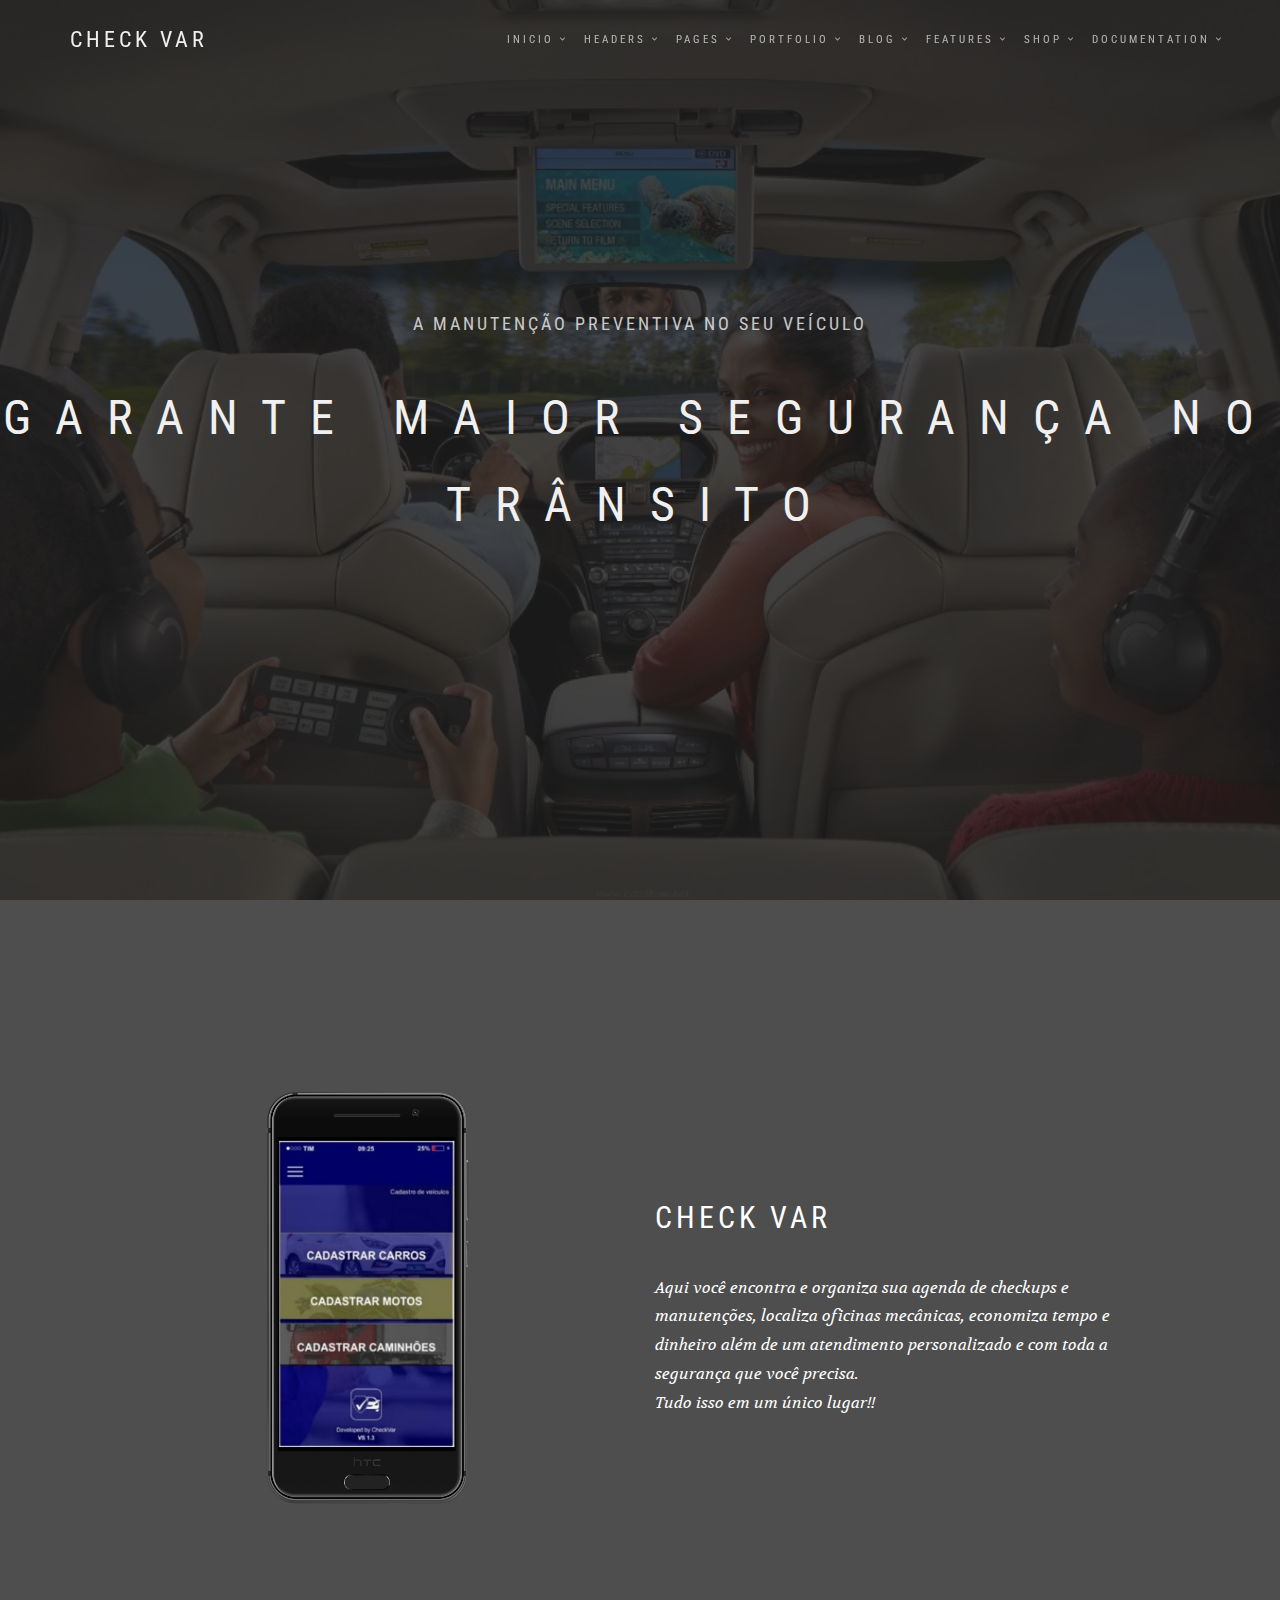
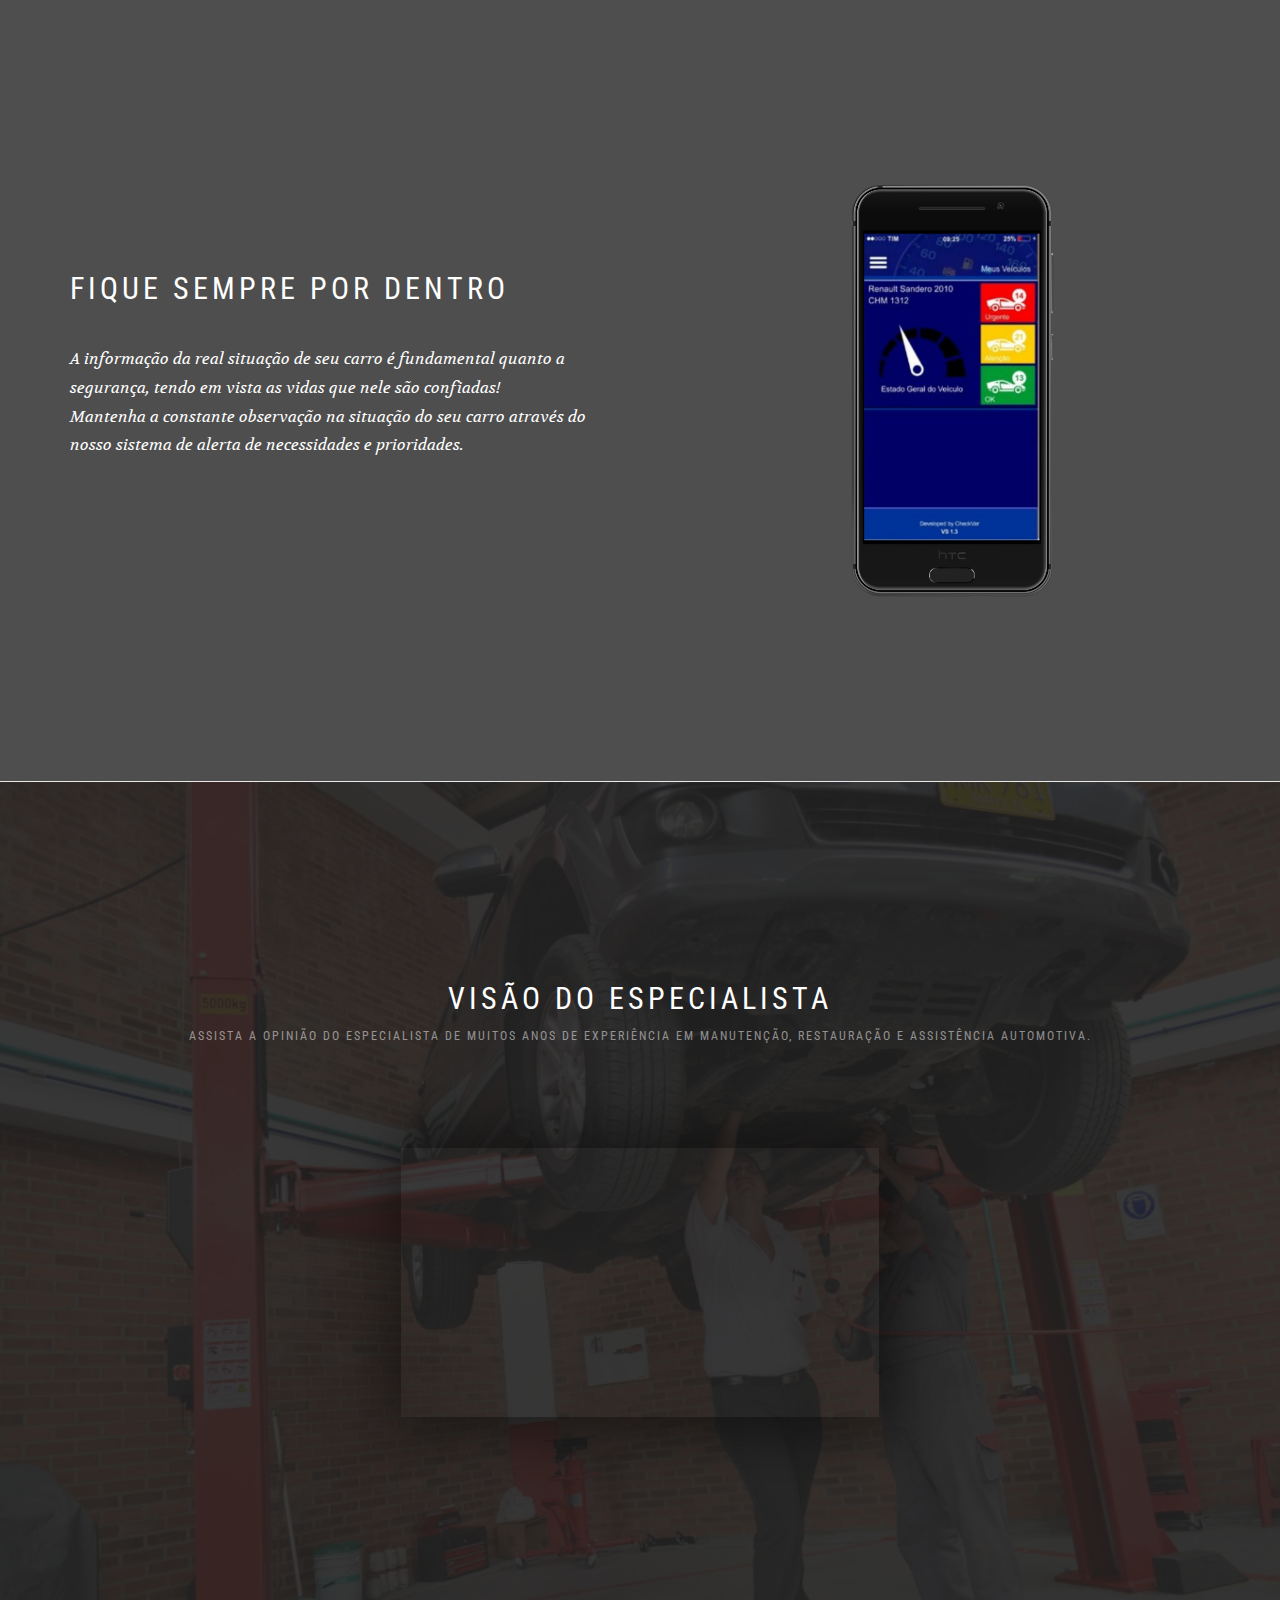
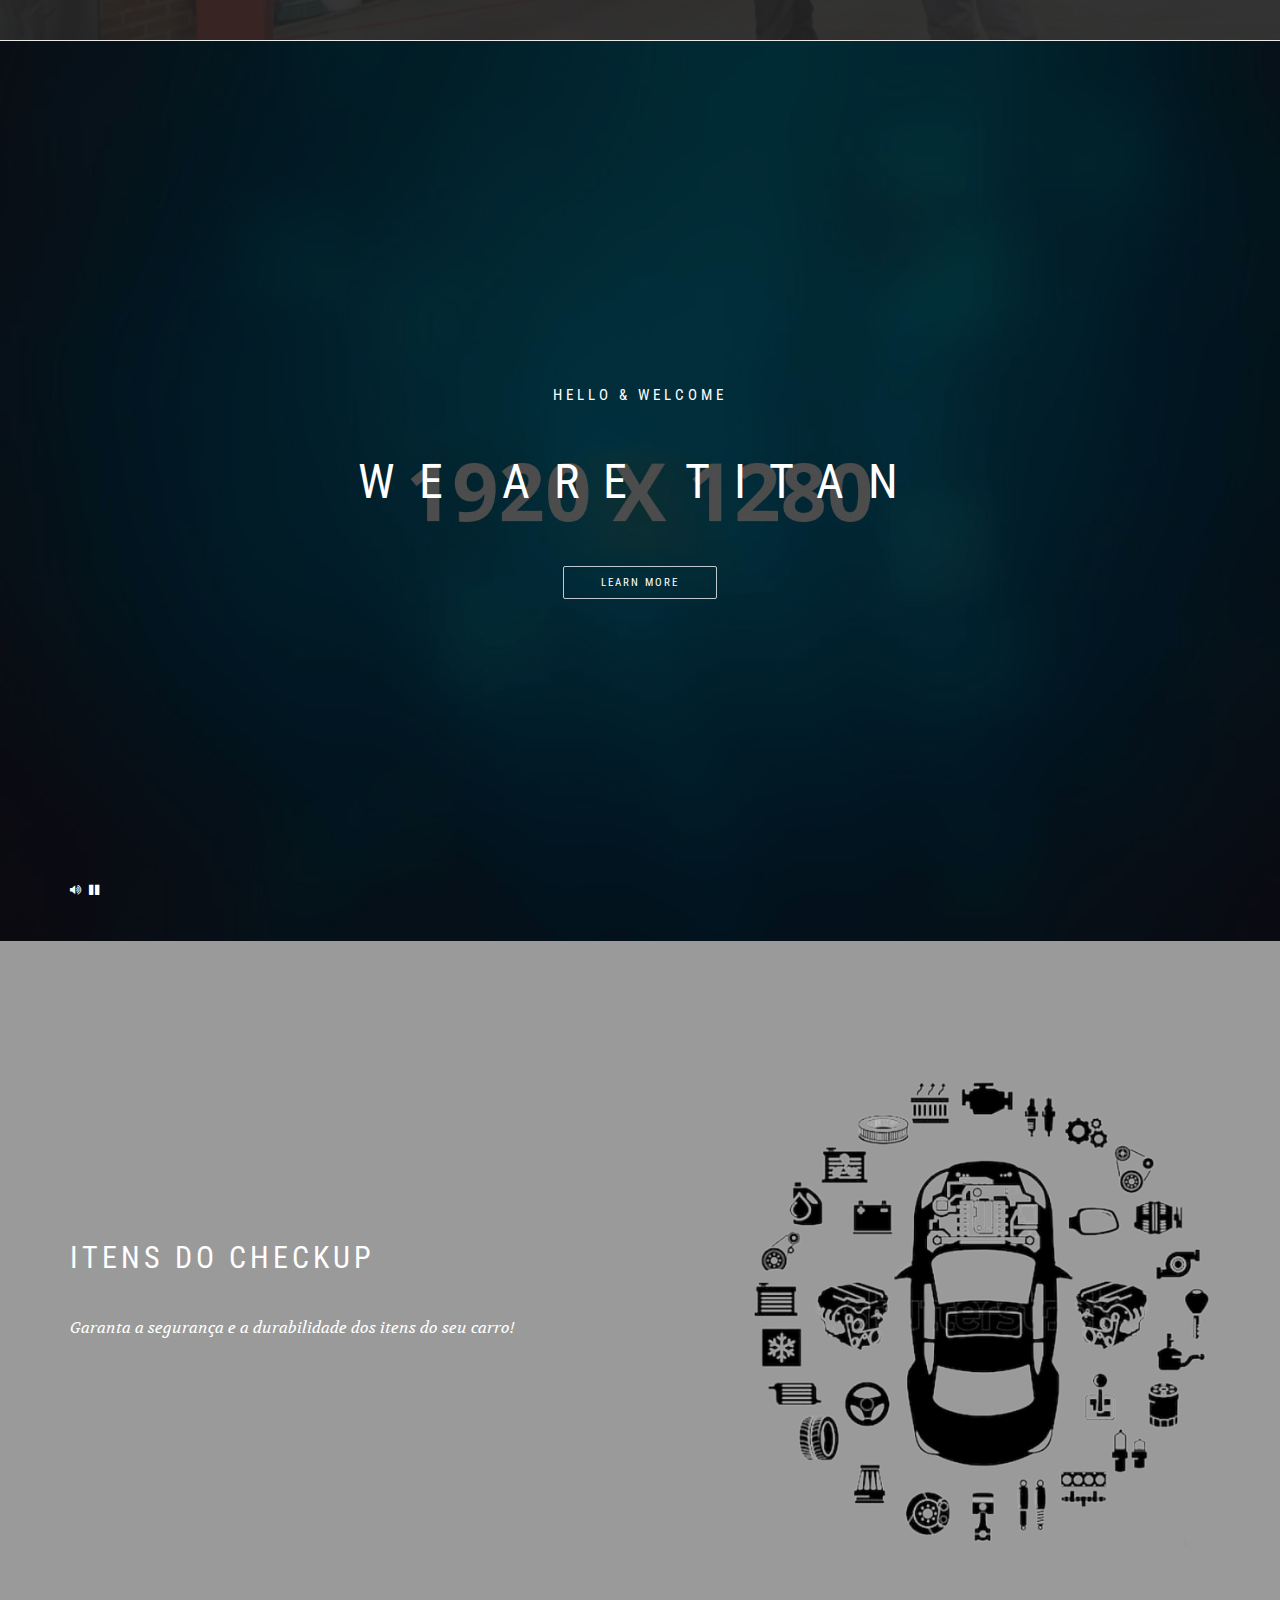
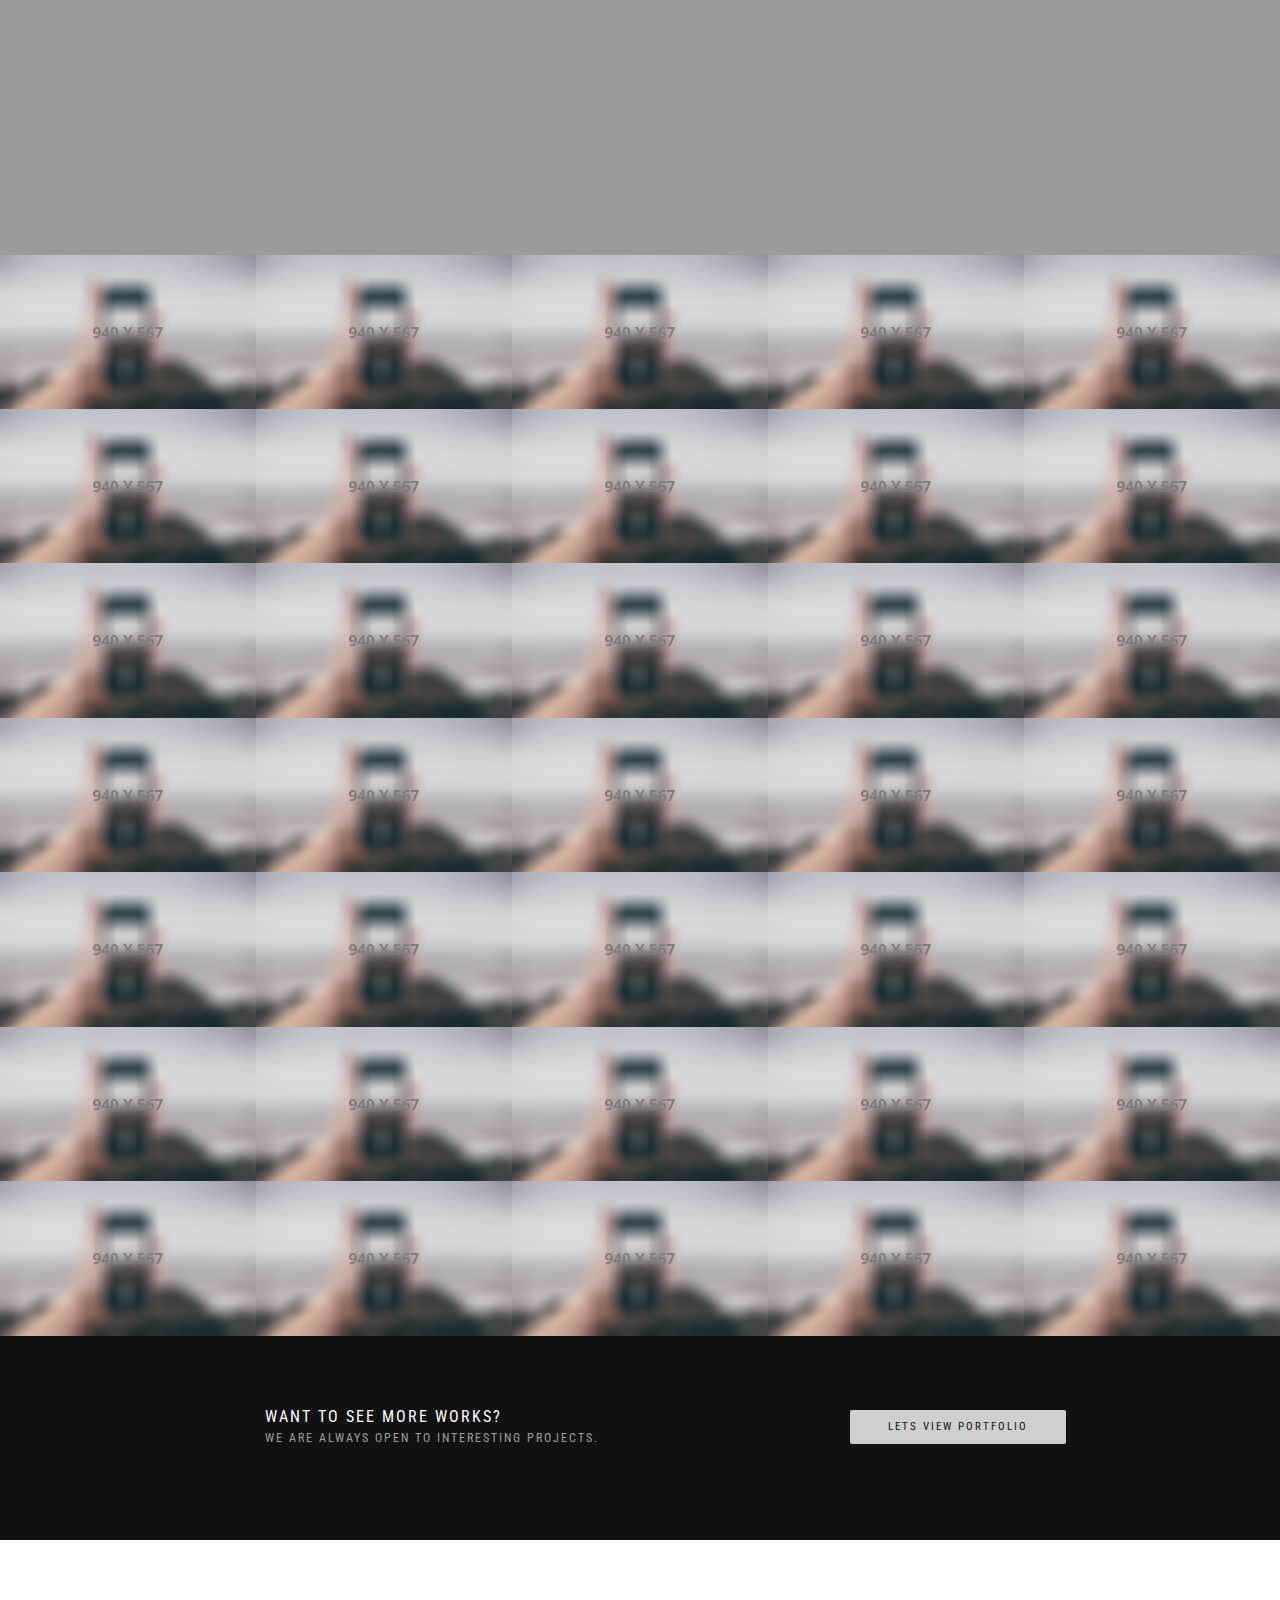
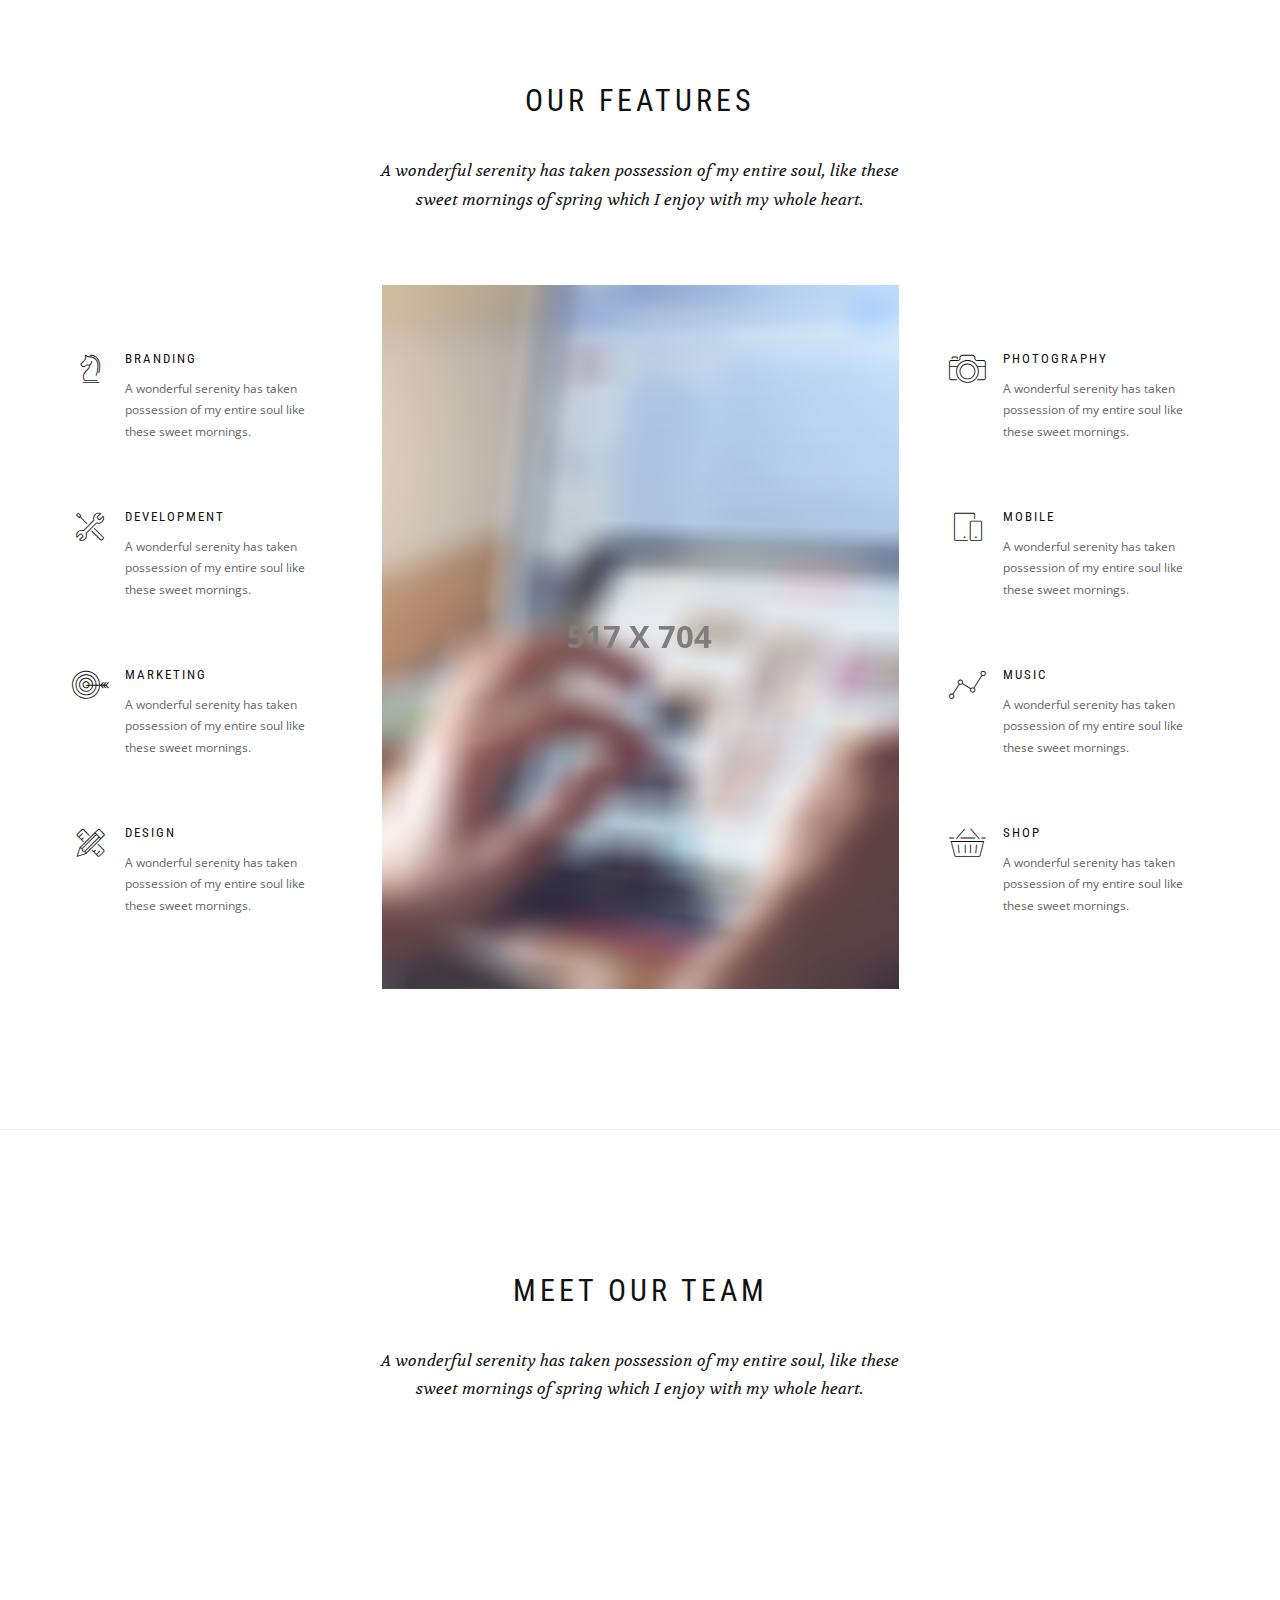
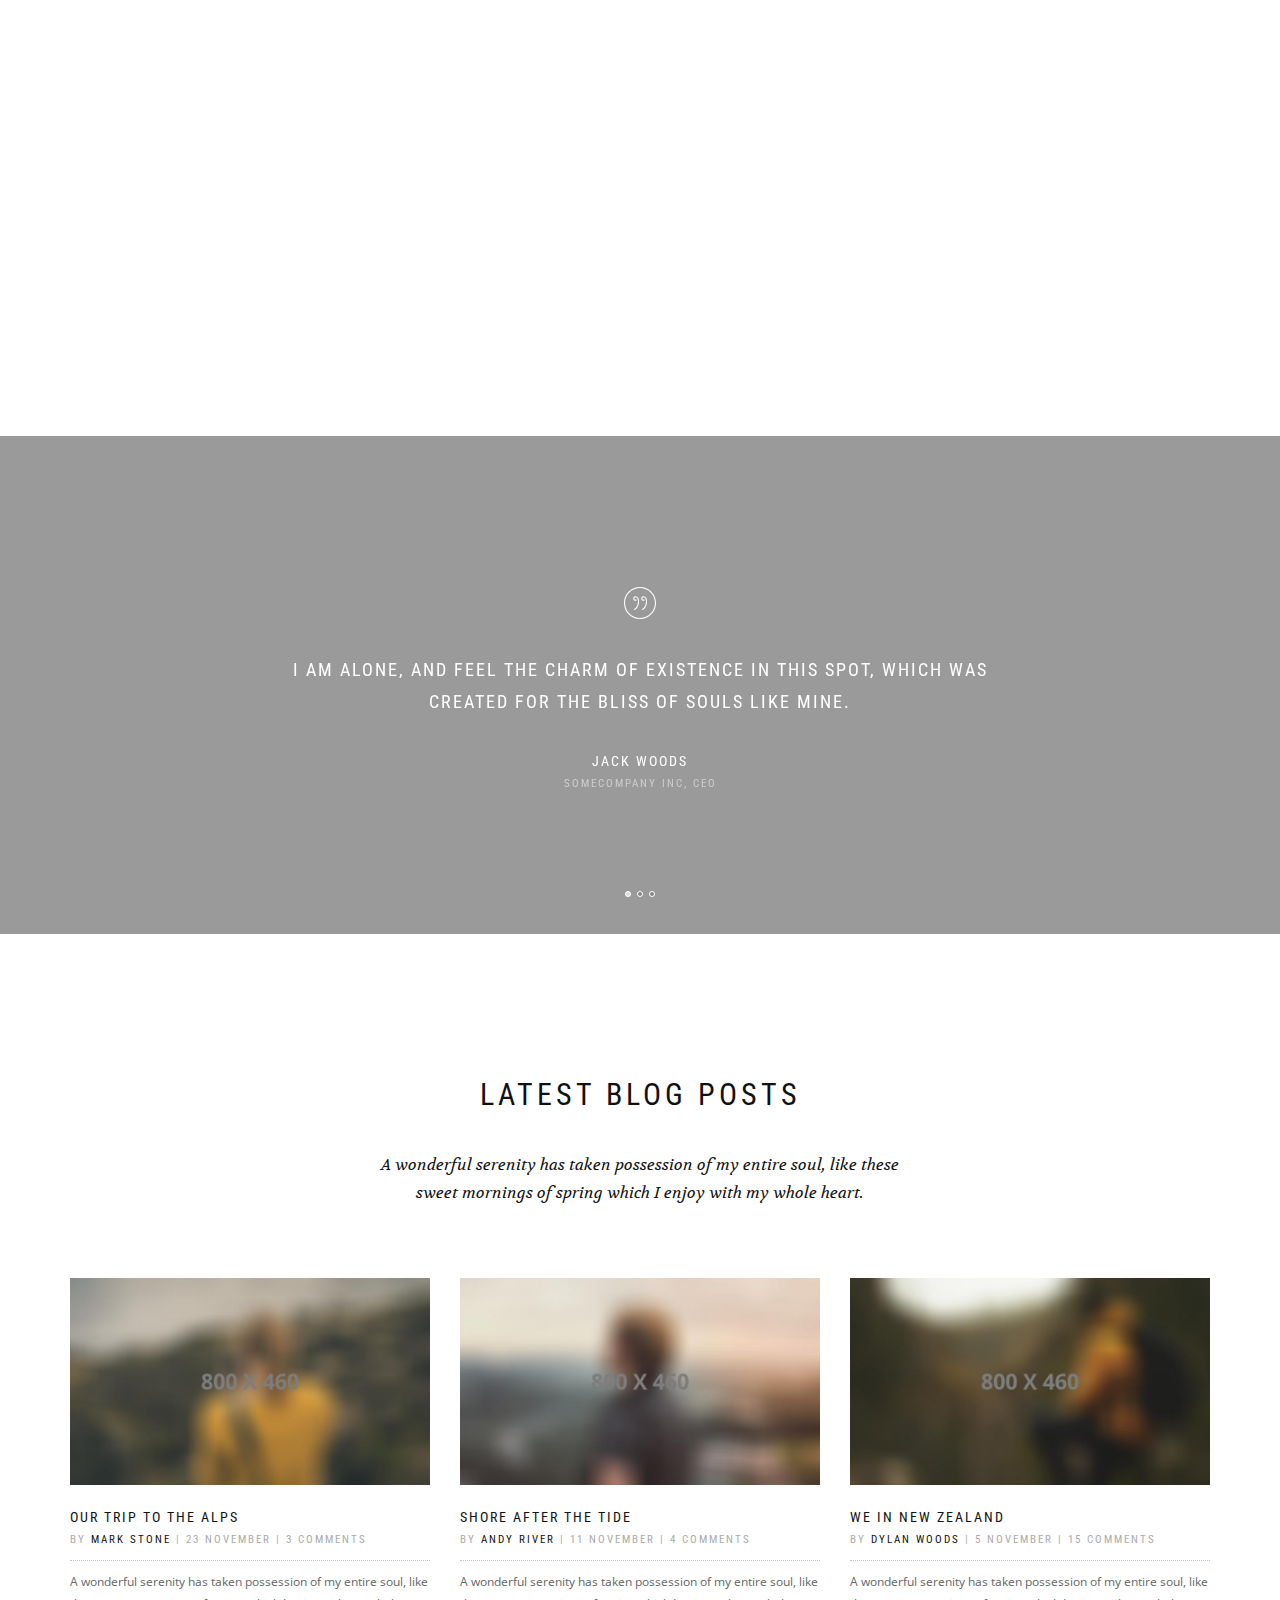
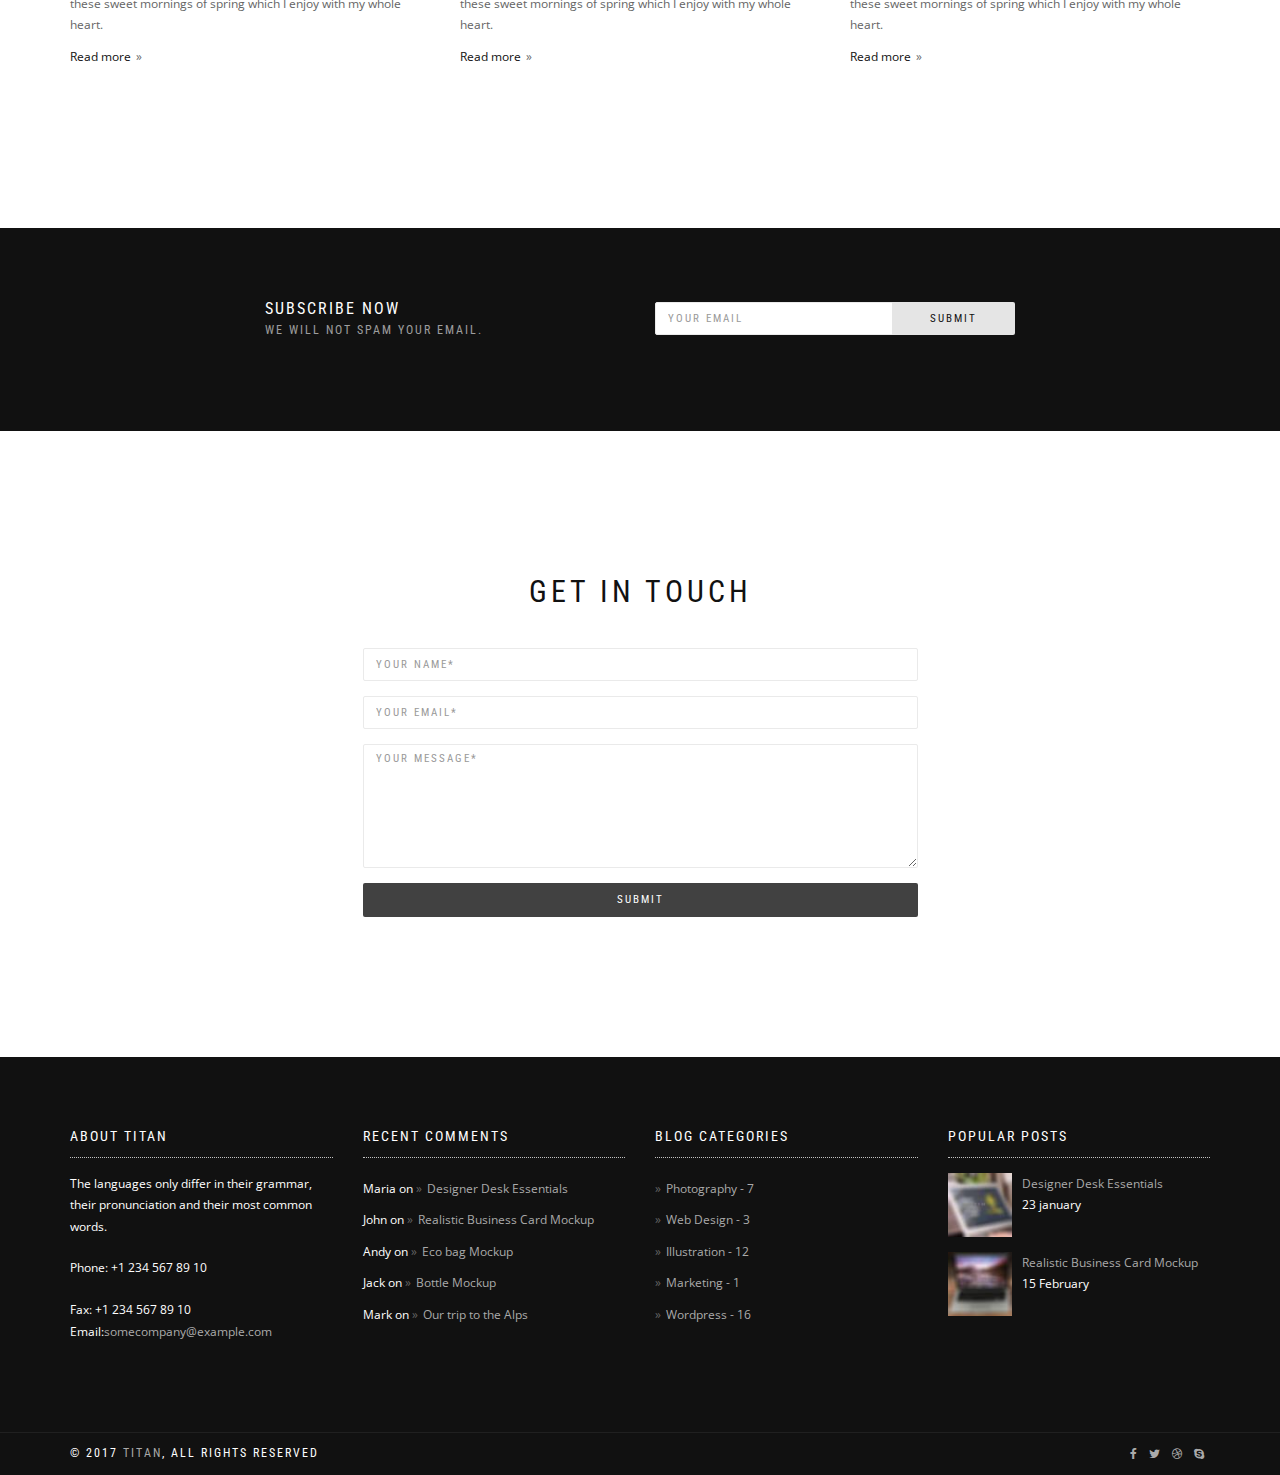
==== index.html @ f4d202e4 "Initial commit" ====
<!DOCTYPE html>
<html lang="pt-BR" dir="ltr">
  <head>
    <meta charset="utf-8">
    <meta http-equiv="X-UA-Compatible" content="IE=edge">
    <meta name="viewport" content="width=device-width, initial-scale=1">
    <!--  
    Document Title
    =============================================
    -->
    <title>Check Var</title>
    <!--  
    Favicons
    =============================================
    -->
    <link rel="apple-touch-icon" sizes="57x57" href="assets/images/favicons/apple-icon-57x57.png">
    <link rel="apple-touch-icon" sizes="60x60" href="assets/images/favicons/apple-icon-60x60.png">
    <link rel="apple-touch-icon" sizes="72x72" href="assets/images/favicons/apple-icon-72x72.png">
    <link rel="apple-touch-icon" sizes="76x76" href="assets/images/favicons/apple-icon-76x76.png">
    <link rel="apple-touch-icon" sizes="114x114" href="assets/images/favicons/apple-icon-114x114.png">
    <link rel="apple-touch-icon" sizes="120x120" href="assets/images/favicons/apple-icon-120x120.png">
    <link rel="apple-touch-icon" sizes="144x144" href="assets/images/favicons/apple-icon-144x144.png">
    <link rel="apple-touch-icon" sizes="152x152" href="assets/images/favicons/apple-icon-152x152.png">
    <link rel="apple-touch-icon" sizes="180x180" href="assets/images/favicons/apple-icon-180x180.png">
    <link rel="icon" type="image/png" sizes="192x192" href="assets/images/favicons/android-icon-192x192.png">
    <link rel="icon" type="image/png" sizes="32x32" href="assets/images/favicons/favicon-32x32.png">
    <link rel="icon" type="image/png" sizes="96x96" href="assets/images/favicons/favicon-96x96.png">
    <link rel="icon" type="image/png" sizes="16x16" href="assets/images/favicons/favicon-16x16.png">
    <link rel="manifest" href="/manifest.json">
    <meta name="msapplication-TileColor" content="#ffffff">
    <meta name="msapplication-TileImage" content="assets/images/favicons/ms-icon-144x144.png">
    <meta name="theme-color" content="#ffffff">
    <!--  
    Stylesheets
    =============================================
    
    -->
    <!-- Default stylesheets-->
    <link href="assets/lib/bootstrap/dist/css/bootstrap.min.css" rel="stylesheet">
    <!-- Template specific stylesheets-->
    <link href="https://fonts.googleapis.com/css?family=Roboto+Condensed:400,700" rel="stylesheet">
    <link href="https://fonts.googleapis.com/css?family=Volkhov:400i" rel="stylesheet">
    <link href="https://fonts.googleapis.com/css?family=Open+Sans:300,400,600,700,800" rel="stylesheet">
    <link href="assets/lib/animate.css/animate.css" rel="stylesheet">
    <link href="assets/lib/components-font-awesome/css/font-awesome.min.css" rel="stylesheet">
    <link href="assets/lib/et-line-font/et-line-font.css" rel="stylesheet">
    <link href="assets/lib/flexslider/flexslider.css" rel="stylesheet">
    <link href="assets/lib/owl.carousel/dist/assets/owl.carousel.min.css" rel="stylesheet">
    <link href="assets/lib/owl.carousel/dist/assets/owl.theme.default.min.css" rel="stylesheet">
    <link href="assets/lib/magnific-popup/dist/magnific-popup.css" rel="stylesheet">
    <link href="assets/lib/simple-text-rotator/simpletextrotator.css" rel="stylesheet">
    <!-- Main stylesheet and color file-->
    <link href="assets/css/style.css" rel="stylesheet">
    <link id="color-scheme" href="assets/css/colors/default.css" rel="stylesheet">
      <style>
          .blur_bkg{
            -webkit-filter: blur(0.15em);
            filter: blur(0.15em);
            -moz-filter: blur(0.15em);
            -o-filter: blur(0.15em);
            -ms-filter: blur(0.15em);
          }
          .blur_fnt{
            -webkit-filter: blur(0em) !importante;
            filter: blur(0em) !importante;
            -moz-filter: blur(0em) !importante;
            -o-filter: blur(0em) !importante;
            -ms-filter: blur(0em) !importante;
          }
          .vd_youtube{
              width:calc(56.0vmax/1.5);
              height: calc(31.5vmax/1.5);
              margin: 3em;
              box-shadow: rgba(2, 2, 2, 0.5) .51em .2em 5em 1em ;              
          }
          
          .gamba{
              padding-top: 15vh;
          }
          .sliderG {
                  display: block;
                  height: 190vh;
    /*              width: 450px;*/
                  margin: auto;
    /*              margin-top: 20px;*/
                  position: relative;
                  margin-bottom: 22vh;
            }
          @media (max-width:991px) {
              .sliderG {
                  display: block;
                  height: 190vh;
    /*              width: 450px;*/
                  margin: auto;
    /*              margin-top: 20px;*/
                  position: relative;
                  margin-bottom: 22vh;
            }
          }
          @media (max-width:560px) {
              .sliderG {
                  display: block;
                  height: 70vh;
    /*              width: 450px;*/
                  margin: auto;
    /*              margin-top: 20px;*/
                  position: relative;
                  margin-bottom: 22vh;
            }
          }
          .sliderG {
              display: block;
              height: 40vh;
/*              width: 450px;*/
              margin: auto;
/*              margin-top: 20px;*/
              position: relative;
              margin-bottom: 22vh;
        }

          
          .sliderG li {
              list-style: none;
              position: absolute;
          }
          .sliderG img {
              margin: auto;
/*
              height: 100%;
              width: 100%;
*/
              vertical-align: top;
          } 
          .sliderG input {
            display: none;
            }
          .sliderG label {
/*
              background-color: #000;
              bottom: 10px;
              cursor: pointer;
*/
              display: none;
/*
              height: 10px;
              position: absolute;
              width: 10px;
              z-index: 10;
*/
          }
          .sliderG li:nth-child(1) label {
              left: 30px;
          }
          .sliderG li:nth-child(2) label {
              left: 120px;
          }
          .sliderG li:nth-child(3) label {
              left: 210px;
          } 
          .sliderG img {
              opacity: 0;
              visibility: hidden;
          }
          .sliderG li input:checked ~ img {
              opacity: 1;
              visibility: visible;
              z-index: 10;
          } 
          
          .img_menu_filtro{
/*              width: calc(100% / 16);*/
              display: inline-block;
          }
          .filter {
  text-align: center;
  list-style: none;
  padding: 0;
  margin: 0 0 70px;
    display: inline-block;
}

.filter > li {
  display: inline-block;
  padding: 0 0 10px;
  margin: 0 25px;
  width: calc(100% / 16);
}

      </style>
  </head>
  <body data-spy="scroll" data-target=".onpage-navigation" data-offset="60">
     
    <main>
      <div class="page-loader">
        <div class="loader">Carregando...</div>
      </div>
      <nav class="navbar navbar-custom navbar-fixed-top navbar-transparent" role="navigation">
        <div class="container">
          <div class="navbar-header">
              <button class="navbar-toggle" type="button" data-toggle="collapse" data-target="#custom-collapse"><span class="sr-only">Toggle navigation</span><span class="icon-bar"></span><span class="icon-bar"></span><span class="icon-bar"></span></button><a class="navbar-brand" href="index.html">Check Var</a>
          </div>
          <div class="collapse navbar-collapse" id="custom-collapse">
            <ul class="nav navbar-nav navbar-right">
              <li class="dropdown"><a class="dropdown-toggle" href="#" data-toggle="dropdown">Inicio</a>
                <ul class="dropdown-menu">
                  <li><a href="index_mp_fullscreen_video_background.html">Default</a></li>
                  <li><a href="index_op_fullscreen_gradient_overlay.html">One Page</a></li>
                  <li><a href="index_agency.html">Agency</a></li>
                  <li><a href="index_portfolio.html">Portfolio</a></li>
                  <li><a href="index_restaurant.html">Restaurant</a></li>
                  <li><a href="index_finance.html">Finance</a></li>
                  <li><a href="index_landing.html">Landing Page</a></li>
                  <li><a href="index_photography.html">Photography</a></li>
                  <li><a href="index_shop.html">Shop</a></li>
                </ul>
              </li>
              <li class="dropdown"><a class="dropdown-toggle" href="#" data-toggle="dropdown">Headers</a>
                <ul class="dropdown-menu">
                  <li class="dropdown"><a class="dropdown-toggle" href="#" data-toggle="dropdown">Static Image Header</a>
                    <ul class="dropdown-menu">
                      <li><a href="index_mp_fullscreen_static.html">Fulscreen</a></li>
                      <li><a href="index_mp_classic_static.html">Classic</a></li>
                    </ul>
                  </li>
                  <li class="dropdown"><a class="dropdown-toggle" href="#" data-toggle="dropdown">Flexslider Header</a>
                    <ul class="dropdown-menu">
                      <li><a href="index_mp_fullscreen_flexslider.html">Fulscreen</a></li>
                      <li><a href="index_mp_classic_flexslider.html">Classic</a></li>
                    </ul>
                  </li>
                  <li class="dropdown"><a class="dropdown-toggle" href="#" data-toggle="dropdown">Video Background Header</a>
                    <ul class="dropdown-menu">
                      <li><a href="index_mp_fullscreen_video_background.html">Fulscreen</a></li>
                      <li><a href="index_mp_classic_video_background.html">Classic</a></li>
                    </ul>
                  </li>
                  <li class="dropdown"><a class="dropdown-toggle" href="#" data-toggle="dropdown">Text Rotator Header</a>
                    <ul class="dropdown-menu">
                      <li><a href="index_mp_fullscreen_text_rotator.html">Fulscreen</a></li>
                      <li><a href="index_mp_classic_text_rotator.html">Classic</a></li>
                    </ul>
                  </li>
                  <li class="dropdown"><a class="dropdown-toggle" href="#" data-toggle="dropdown">Gradient Overlay Header</a>
                    <ul class="dropdown-menu">
                      <li><a href="index_mp_fullscreen_gradient_overlay.html">Fulscreen</a></li>
                      <li><a href="index_mp_classic_gradient_overlay.html">Classic</a></li>
                    </ul>
                  </li>
                </ul>
              </li>
              <li class="dropdown"><a class="dropdown-toggle" href="#" data-toggle="dropdown">Pages</a>
                <ul class="dropdown-menu">
                  <li class="dropdown"><a class="dropdown-toggle" href="#" data-toggle="dropdown">About</a>
                    <ul class="dropdown-menu">
                      <li><a href="about1.html">About 1</a></li>
                      <li><a href="about2.html">About 2</a></li>
                      <li><a href="about3.html">About 3</a></li>
                      <li><a href="about4.html">About 4</a></li>
                      <li><a href="about5.html">About 5</a></li>
                    </ul>
                  </li>
                  <li class="dropdown"><a class="dropdown-toggle" href="#" data-toggle="dropdown">Services</a>
                    <ul class="dropdown-menu">
                      <li><a href="service1.html">Service 1</a></li>
                      <li><a href="service2.html">Service 2</a></li>
                      <li><a href="service3.html">Service 3</a></li>
                    </ul>
                  </li>
                  <li class="dropdown"><a class="dropdown-toggle" href="#" data-toggle="dropdown">Pricing</a>
                    <ul class="dropdown-menu">
                      <li><a href="pricing1.html">Pricing 1</a></li>
                      <li><a href="pricing2.html">Pricing 2</a></li>
                    </ul>
                  </li>
                  <li class="dropdown"><a class="dropdown-toggle" href="#" data-toggle="dropdown">Gallery</a>
                    <ul class="dropdown-menu">
                      <li><a href="gallery_col_2.html">2 Columns</a></li>
                      <li><a href="gallery_col_3.html">3 Columns</a></li>
                      <li><a href="gallery_col_4.html">4 Columns</a></li>
                      <li><a href="gallery_col_6.html">6 Columns</a></li>
                    </ul>
                  </li>
                  <li class="dropdown"><a class="dropdown-toggle" href="#" data-toggle="dropdown">Contact</a>
                    <ul class="dropdown-menu">
                      <li><a href="contact1.html">Contact 1</a></li>
                      <li><a href="contact2.html">Contact 2</a></li>
                      <li><a href="contact3.html">Contact 3</a></li>
                    </ul>
                  </li>
                  <li class="dropdown"><a class="dropdown-toggle" href="#" data-toggle="dropdown">Restaurant menu</a>
                    <ul class="dropdown-menu">
                      <li><a href="restaurant_menu1.html">Menu 2 Columns</a></li>
                      <li><a href="restaurant_menu2.html">Menu 3 Columns</a></li>
                    </ul>
                  </li>
                  <li><a href="login_register.html">Login / Register</a></li>
                  <li><a href="faq.html">FAQ</a></li>
                  <li><a href="404.html">Page 404</a></li>
                </ul>
              </li>
              <li class="dropdown"><a class="dropdown-toggle" href="#" data-toggle="dropdown">Portfolio</a>
                <ul class="dropdown-menu" role="menu">
                  <li class="dropdown"><a class="dropdown-toggle" href="#" data-toggle="dropdown">Boxed</a>
                    <ul class="dropdown-menu">
                      <li><a href="portfolio_boxed_col_2.html">2 Columns</a></li>
                      <li><a href="portfolio_boxed_col_3.html">3 Columns</a></li>
                      <li><a href="portfolio_boxed_col_4.html">4 Columns</a></li>
                    </ul>
                  </li>
                  <li class="dropdown"><a class="dropdown-toggle" href="#" data-toggle="dropdown">Boxed - Gutter</a>
                    <ul class="dropdown-menu">
                      <li><a href="portfolio_boxed_gutter_col_2.html">2 Columns</a></li>
                      <li><a href="portfolio_boxed_gutter_col_3.html">3 Columns</a></li>
                      <li><a href="portfolio_boxed_gutter_col_4.html">4 Columns</a></li>
                    </ul>
                  </li>
                  <li class="dropdown"><a class="dropdown-toggle" href="#" data-toggle="dropdown">Full Width</a>
                    <ul class="dropdown-menu">
                      <li><a href="portfolio_full_width_col_2.html">2 Columns</a></li>
                      <li><a href="portfolio_full_width_col_3.html">3 Columns</a></li>
                      <li><a href="portfolio_full_width_col_4.html">4 Columns</a></li>
                    </ul>
                  </li>
                  <li class="dropdown"><a class="dropdown-toggle" href="#" data-toggle="dropdown">Full Width - Gutter</a>
                    <ul class="dropdown-menu">
                      <li><a href="portfolio_full_width_gutter_col_2.html">2 Columns</a></li>
                      <li><a href="portfolio_full_width_gutter_col_3.html">3 Columns</a></li>
                      <li><a href="portfolio_full_width_gutter_col_4.html">4 Columns</a></li>
                    </ul>
                  </li>
                  <li class="dropdown"><a class="dropdown-toggle" href="#" data-toggle="dropdown">Masonry</a>
                    <ul class="dropdown-menu">
                      <li class="dropdown"><a class="dropdown-toggle" href="#" data-toggle="dropdown">Boxed</a>
                        <ul class="dropdown-menu">
                          <li><a href="portfolio_masonry_boxed_col_2.html">2 Columns</a></li>
                          <li><a href="portfolio_masonry_boxed_col_3.html">3 Columns</a></li>
                          <li><a href="portfolio_masonry_boxed_col_4.html">4 Columns</a></li>
                        </ul>
                      </li>
                      <li class="dropdown"><a class="dropdown-toggle" href="#" data-toggle="dropdown">Full Width</a>
                        <ul class="dropdown-menu">
                          <li><a href="portfolio_masonry_full_width_col_2.html">2 Columns</a></li>
                          <li><a href="portfolio_masonry_full_width_col_3.html">3 Columns</a></li>
                          <li><a href="portfolio_masonry_full_width_col_4.html">4 Columns</a></li>
                        </ul>
                      </li>
                    </ul>
                  </li>
                  <li class="dropdown"><a class="dropdown-toggle" href="#" data-toggle="dropdown">Hover Style</a>
                    <ul class="dropdown-menu">
                      <li><a href="portfolio_hover_black.html">Black</a></li>
                      <li><a href="portfolio_hover_gradient.html">Gradient</a></li>
                    </ul>
                  </li>
                  <li class="dropdown"><a class="dropdown-toggle" href="#" data-toggle="dropdown">Single</a>
                    <ul class="dropdown-menu">
                      <li class="dropdown"><a class="dropdown-toggle" href="#" data-toggle="dropdown">Featured Image</a>
                        <ul class="dropdown-menu">
                          <li><a href="portfolio_single_featured_image1.html">Style 1</a></li>
                          <li><a href="portfolio_single_featured_image2.html">Style 2</a></li>
                        </ul>
                      </li>
                      <li class="dropdown"><a class="dropdown-toggle" href="#" data-toggle="dropdown">Featured Slider</a>
                        <ul class="dropdown-menu">
                          <li><a href="portfolio_single_featured_slider1.html">Style 1</a></li>
                          <li><a href="portfolio_single_featured_slider2.html">Style 2</a></li>
                        </ul>
                      </li>
                      <li class="dropdown"><a class="dropdown-toggle" href="#" data-toggle="dropdown">Featured Video</a>
                        <ul class="dropdown-menu">
                          <li><a href="portfolio_single_featured_video1.html">Style 1</a></li>
                          <li><a href="portfolio_single_featured_video2.html">Style 2</a></li>
                        </ul>
                      </li>
                    </ul>
                  </li>
                </ul>
              </li>
              <li class="dropdown"><a class="dropdown-toggle" href="#" data-toggle="dropdown">Blog</a>
                <ul class="dropdown-menu" role="menu">
                  <li class="dropdown"><a class="dropdown-toggle" href="#" data-toggle="dropdown">Standard</a>
                    <ul class="dropdown-menu">
                      <li><a href="blog_standard_left_sidebar.html">Left Sidebar</a></li>
                      <li><a href="blog_standard_right_sidebar.html">Right Sidebar</a></li>
                    </ul>
                  </li>
                  <li class="dropdown"><a class="dropdown-toggle" href="#" data-toggle="dropdown">Grid</a>
                    <ul class="dropdown-menu">
                      <li><a href="blog_grid_col_2.html">2 Columns</a></li>
                      <li><a href="blog_grid_col_3.html">3 Columns</a></li>
                      <li><a href="blog_grid_col_4.html">4 Columns</a></li>
                    </ul>
                  </li>
                  <li class="dropdown"><a class="dropdown-toggle" href="#" data-toggle="dropdown">Masonry</a>
                    <ul class="dropdown-menu">
                      <li><a href="blog_grid_masonry_col_2.html">2 Columns</a></li>
                      <li><a href="blog_grid_masonry_col_3.html">3 Columns</a></li>
                      <li><a href="blog_grid_masonry_col_4.html">4 Columns</a></li>
                    </ul>
                  </li>
                  <li class="dropdown"><a class="dropdown-toggle" href="#" data-toggle="dropdown">Single</a>
                    <ul class="dropdown-menu">
                      <li><a href="blog_single_left_sidebar.html">Left Sidebar</a></li>
                      <li><a href="blog_single_right_sidebar.html">Right Sidebar</a></li>
                    </ul>
                  </li>
                </ul>
              </li>
              <li class="dropdown"><a class="dropdown-toggle" href="#" data-toggle="dropdown">Features</a>
                <ul class="dropdown-menu" role="menu">
                  <li><a href="alerts-and-wells.html"><i class="fa fa-bolt"></i> Alerts and Wells</a></li>
                  <li><a href="buttons.html"><i class="fa fa-link fa-sm"></i> Buttons</a></li>
                  <li><a href="tabs_and_accordions.html"><i class="fa fa-tasks"></i> Tabs &amp; Accordions</a></li>
                  <li><a href="content_box.html"><i class="fa fa-list-alt"></i> Contents Box</a></li>
                  <li><a href="forms.html"><i class="fa fa-check-square-o"></i> Forms</a></li>
                  <li><a href="icons.html"><i class="fa fa-star"></i> Icons</a></li>
                  <li><a href="progress-bars.html"><i class="fa fa-server"></i> Progress Bars</a></li>
                  <li><a href="typography.html"><i class="fa fa-font"></i> Typography</a></li>
                </ul>
              </li>
              <li class="dropdown"><a class="dropdown-toggle" href="#" data-toggle="dropdown">Shop</a>
                <ul class="dropdown-menu" role="menu">
                  <li class="dropdown"><a class="dropdown-toggle" href="#" data-toggle="dropdown">Product</a>
                    <ul class="dropdown-menu">
                      <li><a href="shop_product_col_3.html">3 columns</a></li>
                      <li><a href="shop_product_col_4.html">4 columns</a></li>
                    </ul>
                  </li>
                  <li><a href="shop_single_product.html">Single Product</a></li>
                  <li><a href="shop_checkout.html">Checkout</a></li>
                </ul>
              </li>
              <!--li.dropdown.navbar-cart-->
              <!--    a.dropdown-toggle(href='#', data-toggle='dropdown')-->
              <!--        span.icon-basket-->
              <!--        |-->
              <!--        span.cart-item-number 2-->
              <!--    ul.dropdown-menu.cart-list(role='menu')-->
              <!--        li-->
              <!--            .navbar-cart-item.clearfix-->
              <!--                .navbar-cart-img-->
              <!--                    a(href='#')-->
              <!--                        img(src='assets/images/shop/product-9.jpg', alt='')-->
              <!--                .navbar-cart-title-->
              <!--                    a(href='#') Short striped sweater-->
              <!--                    |-->
              <!--                    span.cart-amount 2 &times; $119.00-->
              <!--                    br-->
              <!--                    |-->
              <!--                    strong.cart-amount $238.00-->
              <!--        li-->
              <!--            .navbar-cart-item.clearfix-->
              <!--                .navbar-cart-img-->
              <!--                    a(href='#')-->
              <!--                        img(src='assets/images/shop/product-10.jpg', alt='')-->
              <!--                .navbar-cart-title-->
              <!--                    a(href='#') Colored jewel rings-->
              <!--                    |-->
              <!--                    span.cart-amount 2 &times; $119.00-->
              <!--                    br-->
              <!--                    |-->
              <!--                    strong.cart-amount $238.00-->
              <!--        li-->
              <!--            .clearfix-->
              <!--                .cart-sub-totle-->
              <!--                    strong Total: $476.00-->
              <!--        li-->
              <!--            .clearfix-->
              <!--                a.btn.btn-block.btn-round.btn-font-w(type='submit') Checkout-->
              <!--li.dropdown-->
              <!--    a.dropdown-toggle(href='#', data-toggle='dropdown') Search-->
              <!--    ul.dropdown-menu(role='menu')-->
              <!--        li-->
              <!--            .dropdown-search-->
              <!--                form(role='form')-->
              <!--                    input.form-control(type='text', placeholder='Search...')-->
              <!--                    |-->
              <!--                    button.search-btn(type='submit')-->
              <!--                        i.fa.fa-search-->
              <li class="dropdown"><a class="dropdown-toggle" href="documentation.html" data-toggle="dropdown">Documentation</a>
                <ul class="dropdown-menu">
                  <li><a href="documentation.html#contact">Contact Form</a></li>
                  <li><a href="documentation.html#reservation">Reservation Form</a></li>
                  <li><a href="documentation.html#mailchimp">Mailchimp</a></li>
                  <li><a href="documentation.html#gmap">Google Map</a></li>
                  <li><a href="documentation.html#plugin">Plugins</a></li>
                  <li><a href="documentation.html#changelog">Changelog</a></li>
                </ul>
              </li>
            </ul>
          </div>
        </div>
      </nav>
      <section class="home-section home-parallax home-fade home-full-height bg-dark-60" id="home" data-background="assets/images/secao_2.jpg">
        <div class="titan-caption">
          <div class="caption-content">
            <div class="font-alt mb-40 titan-title-size-2">
                A manutenção preventiva no seu veículo
            </div>
            <div class="font-alt mb-40 titan-title-size-4">
                <span class="rotate">
                    Garante maior segurança no trânsito | Diminui a emissão de poluentes | Reduz o cosumo de combustível
                </span>
            </div>
          </div>
        </div>
      </section>
        <section class="module pb-0 parallax-bg bg-dark-60" data-background="assets/images/secao_3.jpg">              
          <div class="container">
            <div class="row">
                <div class="col-xs-12 col-sm-12 col-md-6">
                    <ul class="sliderG">
                        <li>
                            <input type="radio" id="slide1" name="slideG" checked>
                            <label for="slide1"></label>
                           <img src="assets/images/mks/mks_ckVar_1.png" />
                        </li>
                        <li>
                            <input type="radio" id="slide2" name="slideG">
                            <label for="slide2"></label>
                           <img src="assets/images/mks/mks_ckVar_2.png" />
                        </li>
                        <li>
                            <input type="radio" id="slide3" name="slideG">
                            <label for="slide3"></label>
                           <img src="assets/images/mks/mks_ckVar_3.png" />
                        </li>
                 </ul>
                </div>
              <div class="col-xs-12 col-sm-12 col-md-5 gamba" >
                  <br>
                <h2 class="module-title font-alt align-left">Check Var</h2>
                <p class="module-subtitle font-serif align-left">Aqui você encontra e organiza sua agenda de checkups e manutenções, localiza oficinas mecânicas, economiza tempo e dinheiro além de um atendimento personalizado e com toda a segurança que você precisa.<br>Tudo isso em um único lugar!!</p>
                <p></p>
              </div>
            </div>
            <div class="row gamba">
                <div class="col-xs-12 col-sm-12 col-md-6 gamba">
                    <h2 class="module-title font-alt align-left">Fique sempre por dentro</h2>
                    <p class="module-subtitle font-serif align-left">A informação da real situação de seu carro é fundamental quanto a segurança, tendo em vista as vidas que nele são confiadas!<br>Mantenha a constante observação na situação do seu carro através do nosso sistema de alerta de necessidades e prioridades.</p>
                    <p></p>
                </div>
                <div class="col-xs-12 col-sm-12 col-md-6" style="margin-bottom: 10vh;">
                    <ul class="sliderG">
                        <li>
                            <input type="radio" id="slide4" name="slideG2" checked>
                            <label for="slide4"></label>
                           <img src="assets/images/mks/mks_ckVar_4.png" />
                        </li>
                        <li>
                            <input type="radio" id="slide5" name="slideG2">
                            <label for="slide5"></label>
                            <img src="assets/images/family.jpg" />                           
                        </li>
                        <li>
                            <input type="radio" id="slide6" name="slideG2">
                            <label for="slide6"></label>
                           <img src="assets/images/mks/mks_ckVar_6.png" />
                        </li>
                        <li>
                            <input type="radio" id="slide7" name="slideG2">
                            <label for="slide7"></label>
                           <img src="assets/images/mks/mks_ckVar_7.png" />
                        </li>
                        <li class="gamba">
                            <input type="radio" id="slide8" name="slideG2">
                            <label for="slide8"></label>
                           <img src="assets/images/raioXcarro.png" />
                        </li>
                        <li>
                            <input type="radio" id="slide9" name="slideG2">
                            <label for="slide9"></label>
                            <img src="assets/images/mks/mks_ckVar_5.png" />
                        </li>
                 </ul>
                </div>
<!--
              <div class="col-sm-3 col-sm-push-3"><img  src="assets/images/mockupInicio.png" alt=""></div>
              <div class="col-sm-3 col-sm-push-3"><img src="assets/images/mockupInicio.png" alt=""></div>
              <div class="col-sm-6 col-sm-pull-6">
                <h2 class="module-title font-alt align-left">Fique sempre por dentro</h2>
                <p class="module-subtitle font-serif align-left">A informação da real situação de seu carro é fundamental quanto a segurança, tendo em vista as vidas que nele são confiadas!<br>Mantenha a constante observação na situação do seu carro através do nosso sistema de alerta de necessidades e prioridades.</p>
-->
              </div> 
              </div>
        </section>
        <hr class="divider-w">
        <section class="module bg-dark-90" data-background="assets/images/especial.jpg">
          <div class="container">
            <div class="row">
              <div class="col-sm-12">
                <div class="video-box">
                    <div class="video-title font-alt">
                        Visão do Especialista
                    </div>
                    <div class="video-subtitle font-alt">
                        Assista a opinião do especialista de muitos anos de experiência em manutenção, restauração e assistência automotiva.
                    </div><br><br><br>
                    <iframe class="vd_youtube" src="https://www.youtube-nocookie.com/embed/I9dYNl3z4lQ?controls=0" frameborder="0" allow="accelerometer; autoplay; encrypted-media; gyroscope; picture-in-picture" allowfullscreen></iframe>
                </div>
              </div>
            </div>
          </div>
        </section>
        <hr class="divider-w">  
          
<!--
        <section class="module bg-light bg-dark-30">
          <div class="container">
            <div class="row">
              <div class="col-sm-6 col-sm-offset-3">
                <h2 class="module-title font-alt">Our clients</h2>
                <div class="module-subtitle font-serif">A wonderful serenity has taken possession of my entire soul, like these sweet mornings of spring which I enjoy with my whole heart.</div>
              </div>
            </div>
            <div class="row client">
              <div class="owl-carousel text-center" data-items="5" data-pagination="true" data-navigation="false">
                <div class="owl-item">
                  <div class="col-sm-12">
                    <div class="client-logo"><img src="assets/images/client-logo-dark-1.png" alt="Client Logo"/></div>
                  </div>
                </div>
                <div class="owl-item">
                  <div class="col-sm-12">
                    <div class="client-logo"><img src="assets/images/client-logo-dark-2.png" alt="Client Logo"/></div>
                  </div>
                </div>
                <div class="owl-item">
                  <div class="col-sm-12">
                    <div class="client-logo"><img src="assets/images/client-logo-dark-3.png" alt="Client Logo"/></div>
                  </div>
                </div>
                <div class="owl-item">
                  <div class="col-sm-12">
                    <div class="client-logo"><img src="assets/images/client-logo-dark-4.png" alt="Client Logo"/></div>
                  </div>
                </div>
                <div class="owl-item">
                  <div class="col-sm-12">
                    <div class="client-logo"><img src="assets/images/client-logo-dark-5.png" alt="Client Logo"/></div>
                  </div>
                </div>
                <div class="owl-item">
                  <div class="col-sm-12">
                    <div class="client-logo"><img src="assets/images/client-logo-dark-1.png" alt="Client Logo"/></div>
                  </div>
                </div>
                <div class="owl-item">
                  <div class="col-sm-12">
                    <div class="client-logo"><img src="assets/images/client-logo-dark-2.png" alt="Client Logo"/></div>
                  </div>
                </div>
                <div class="owl-item">
                  <div class="col-sm-12">
                    <div class="client-logo"><img src="assets/images/client-logo-dark-3.png" alt="Client Logo"/></div>
                  </div>
                </div>
                <div class="owl-item">
                  <div class="col-sm-12">
                    <div class="client-logo"><img src="assets/images/client-logo-dark-4.png" alt="Client Logo"/></div>
                  </div>
                </div>
              </div>
            </div>
          </div>
        </section>        
-->
        
        <section class="home-section home-full-height bg-dark-30"  data-background="assets/images/section-5.jpg">
        <div class="video-player" data-property="{videoURL:'https://www.youtube.com/watch?v=bNucJgetMjE', containment:'.home-section', startAt:18, mute:false, autoPlay:true, loop:true, opacity:1, showControls:false, showYTLogo:false, vol:25}"></div>
        <div class="video-controls-box">
          <div class="container">
            <div class="video-controls"><a class="fa fa-volume-up" id="video-volume" href="#">&nbsp;</a><a class="fa fa-pause" id="video-play" href="#">&nbsp;</a></div>
          </div>
        </div>
        <div class="titan-caption">
          <div class="caption-content">
            <div class="font-alt mb-30 titan-title-size-1">Hello &amp; welcome</div>
            <div class="font-alt mb-40 titan-title-size-4">We are Titan</div><a class="section-scroll btn btn-border-w btn-round" href="#about">Learn More</a>
          </div>
        </div>
      </section>
        
        
        
        
        
        
        
        
        
        <section class="module pb-0 bg-dark-30" id="works">
          <div class="container">
            <div class="row">
<!--
              <div class="col-sm-6 col-sm-offset-3">
                <h2 class="module-title font-alt">Itens do Checkup</h2>
                <div class="module-subtitle font-serif">Garanta a segurança e a durabilidade dos itens do seu carro!</div>
              </div>
-->
                <div class="col-xs-12 col-sm-12 col-md-5 gamba" >
                  <br>
                    <h2 class="module-title font-alt align-left">Itens do Checkup</h2>
                    <p class="module-subtitle font-serif align-left">Garanta a segurança e a durabilidade dos itens do seu carro!</p>
                    <p></p>
                </div>
                <div class="col-sm-8 col-sm-offset-2 col-md-5"><img  src="assets/images/checkupAll.png" alt="">
                </div>
                
            </div>
          </div>
          <div class="container">
            <div class="row gamba">
              <div class="col-sm-12">
                <ul class="filter font-alt" id="filters">
                  <li>
                      <a class="current wow fadeInUp" href="#" data-filter="*" data-wow-delay="2.9s">
                          <img src="assets/images/mks/mks_ckVar_1.png" class="img_menu_filtro" />
                          <spam>TODOS</spam>
                      </a>
                    </li>
                  <li>
                      <a class="wow fadeInUp" href="#" data-filter=".freio" data-wow-delay="1.3s">
                          <img src="assets/images/mks/mks_ckVar_1.png" class="img_menu_filtro" />
                          <spam>FREIOS</spam>
                          
                      </a>
                    </li>
                  <li>
                      <a class="wow fadeInUp" href="#" data-filter=".suspensao" data-wow-delay="1.5s">
                          <img src="assets/images/mks/mks_ckVar_1.png" class="img_menu_filtro" />
                          <spam>SUSPENSÃO</spam>
                          
                      </a>
                    </li>
                  <li>
                      <a class="wow fadeInUp" href="#" data-filter=".arrefecimento" data-wow-delay="1.7s">
                          <img src="assets/images/mks/mks_ckVar_1.png" class="img_menu_filtro" />
                          <spam>ARREFECIMENTO</spam>
                          
                      </a>
                    </li>
                  <li>
                      <a class="wow fadeInUp" href="#" data-filter=".escapamento" data-wow-delay="1.9">
                          <img src="assets/images/mks/mks_ckVar_1.png" class="img_menu_filtro" />
                          <spam>ESCAPAMENTO</spam>
                          
                      </a>
                    </li>
                  <li>
                      <a class="wow fadeInUp" href="#" data-filter=".vazamento" data-wow-delay="2.1s">
                          <img src="assets/images/mks/mks_ckVar_1.png" class="img_menu_filtro" />
                          <spam>VAZAMENTOS</spam>
                          
                      </a>
                    </li>
                  <li>
                      <a class="wow fadeInUp" href="#" data-filter=".motor" data-wow-delay="2.3s">
                          <img src="assets/images/mks/mks_ckVar_1.png" class="img_menu_filtro" />                          
                          <spam>MOTOR</spam>
                          
                      </a>
                    </li>
                  <li>
                      <a class="wow fadeInUp" href="#" data-filter=".eletrica" data-wow-delay="2.5s">
                          <img src="assets/images/mks/mks_ckVar_1.png" class="img_menu_filtro" />                          
                          <spam>ELÉTRICA</spam>
                          
                      </a>
                    </li>
                </ul>
              </div>
            </div>
          </div>
          <ul class="works-grid works-grid-5 works-hover-r" id="works-grid">
              
            <li class="work-item freio suspensao">
                <a href="portfolio-single-1.html">
                    <div class="work-image">
                        <img src="assets/images/work-1.jpg" alt="Portfolio Item"/>
                    </div>
                    <div class="work-caption font-alt">
                        <h3 class="work-title">Corporate Identity</h3>
                        <div class="work-descr">Illustration</div>
                    </div>
                </a>
            </li>
              
            <li class="work-item freio">
                <a href="portfolio-single-1.html">
                    <div class="work-image">
                        <img src="assets/images/work-1.jpg" alt="Portfolio Item"/>
                    </div>
                    <div class="work-caption font-alt">
                        <h3 class="work-title">Corporate Identity</h3>
                        <div class="work-descr">Illustration</div>
                    </div>
                </a>
            </li>
              
            <li class="work-item freio">
                <a href="portfolio-single-1.html">
                    <div class="work-image">
                        <img src="assets/images/work-1.jpg" alt="Portfolio Item"/>
                    </div>
                    <div class="work-caption font-alt">
                        <h3 class="work-title">Corporate Identity</h3>
                        <div class="work-descr">Illustration</div>
                    </div>
                </a>
            </li>
              
            <li class="work-item freio">
                <a href="portfolio-single-1.html">
                    <div class="work-image">
                        <img src="assets/images/work-1.jpg" alt="Portfolio Item"/>
                    </div>
                    <div class="work-caption font-alt">
                        <h3 class="work-title">Corporate Identity</h3>
                        <div class="work-descr">Illustration</div>
                    </div>
                </a>
            </li>
              
            <li class="work-item freio">
                <a href="portfolio-single-1.html">
                    <div class="work-image">
                        <img src="assets/images/work-1.jpg" alt="Portfolio Item"/>
                    </div>
                    <div class="work-caption font-alt">
                        <h3 class="work-title">Corporate Identity</h3>
                        <div class="work-descr">Illustration</div>
                    </div>
                </a>
            </li>
              
            <li class="work-item suspensao">
                <a href="portfolio-single-1.html">
                    <div class="work-image">
                        <img src="assets/images/work-1.jpg" alt="Portfolio Item"/>
                    </div>
                    <div class="work-caption font-alt">
                        <h3 class="work-title">Corporate Identity</h3>
                        <div class="work-descr">Illustration</div>
                    </div>
                </a>
            </li>
              
            <li class="work-item suspensao freio">
                <a href="portfolio-single-1.html">
                    <div class="work-image">
                        <img src="assets/images/work-1.jpg" alt="Portfolio Item"/>
                    </div>
                    <div class="work-caption font-alt">
                        <h3 class="work-title">Corporate Identity</h3>
                        <div class="work-descr">Illustration</div>
                    </div>
                </a>
            </li>
              
            <li class="work-item suspensao">
                <a href="portfolio-single-1.html">
                    <div class="work-image">
                        <img src="assets/images/work-1.jpg" alt="Portfolio Item"/>
                    </div>
                    <div class="work-caption font-alt">
                        <h3 class="work-title">Corporate Identity</h3>
                        <div class="work-descr">Illustration</div>
                    </div>
                </a>
            </li>
              
            <li class="work-item suspensao">
                <a href="portfolio-single-1.html">
                    <div class="work-image">
                        <img src="assets/images/work-1.jpg" alt="Portfolio Item"/>
                    </div>
                    <div class="work-caption font-alt">
                        <h3 class="work-title">Corporate Identity</h3>
                        <div class="work-descr">Illustration</div>
                    </div>
                </a>
            </li>
              
            <li class="work-item suspensao">
                <a href="portfolio-single-1.html">
                    <div class="work-image">
                        <img src="assets/images/work-1.jpg" alt="Portfolio Item"/>
                    </div>
                    <div class="work-caption font-alt">
                        <h3 class="work-title">Corporate Identity</h3>
                        <div class="work-descr">Illustration</div>
                    </div>
                </a>
            </li>
              
            <li class="work-item arrefecimento suspensao">
                <a href="portfolio-single-1.html">
                    <div class="work-image">
                        <img src="assets/images/work-1.jpg" alt="Portfolio Item"/>
                    </div>
                    <div class="work-caption font-alt">
                        <h3 class="work-title">Corporate Identity</h3>
                        <div class="work-descr">Illustration</div>
                    </div>
                </a>
            </li>
              
            <li class="work-item arrefecimento">
                <a href="portfolio-single-1.html">
                    <div class="work-image">
                        <img src="assets/images/work-1.jpg" alt="Portfolio Item"/>
                    </div>
                    <div class="work-caption font-alt">
                        <h3 class="work-title">Corporate Identity</h3>
                        <div class="work-descr">Illustration</div>
                    </div>
                </a>
            </li>
              
            <li class="work-item arrefecimento freio">
                <a href="portfolio-single-1.html">
                    <div class="work-image">
                        <img src="assets/images/work-1.jpg" alt="Portfolio Item"/>
                    </div>
                    <div class="work-caption font-alt">
                        <h3 class="work-title">Corporate Identity</h3>
                        <div class="work-descr">Illustration</div>
                    </div>
                </a>
            </li>
              
            <li class="work-item arrefecimento">
                <a href="portfolio-single-1.html">
                    <div class="work-image">
                        <img src="assets/images/work-1.jpg" alt="Portfolio Item"/>
                    </div>
                    <div class="work-caption font-alt">
                        <h3 class="work-title">Corporate Identity</h3>
                        <div class="work-descr">Illustration</div>
                    </div>
                </a>
            </li>
              
            <li class="work-item arrefecimento">
                <a href="portfolio-single-1.html">
                    <div class="work-image">
                        <img src="assets/images/work-1.jpg" alt="Portfolio Item"/>
                    </div>
                    <div class="work-caption font-alt">
                        <h3 class="work-title">Corporate Identity</h3>
                        <div class="work-descr">Illustration</div>
                    </div>
                </a>
            </li>
              
            <li class="work-item escapamento suspensao">
                <a href="portfolio-single-1.html">
                    <div class="work-image">
                        <img src="assets/images/work-1.jpg" alt="Portfolio Item"/>
                    </div>
                    <div class="work-caption font-alt">
                        <h3 class="work-title">Corporate Identity</h3>
                        <div class="work-descr">Illustration</div>
                    </div>
                </a>
            </li>
              
            <li class="work-item escapamento">
                <a href="portfolio-single-1.html">
                    <div class="work-image">
                        <img src="assets/images/work-1.jpg" alt="Portfolio Item"/>
                    </div>
                    <div class="work-caption font-alt">
                        <h3 class="work-title">Corporate Identity</h3>
                        <div class="work-descr">Illustration</div>
                    </div>
                </a>
            </li>
              
            <li class="work-item escapamento">
                <a href="portfolio-single-1.html">
                    <div class="work-image">
                        <img src="assets/images/work-1.jpg" alt="Portfolio Item"/>
                    </div>
                    <div class="work-caption font-alt">
                        <h3 class="work-title">Corporate Identity</h3>
                        <div class="work-descr">Illustration</div>
                    </div>
                </a>
            </li>
              
            <li class="work-item escapamento freio">
                <a href="portfolio-single-1.html">
                    <div class="work-image">
                        <img src="assets/images/work-1.jpg" alt="Portfolio Item"/>
                    </div>
                    <div class="work-caption font-alt">
                        <h3 class="work-title">Corporate Identity</h3>
                        <div class="work-descr">Illustration</div>
                    </div>
                </a>
            </li>
              
            <li class="work-item escapamento">
                <a href="portfolio-single-1.html">
                    <div class="work-image">
                        <img src="assets/images/work-1.jpg" alt="Portfolio Item"/>
                    </div>
                    <div class="work-caption font-alt">
                        <h3 class="work-title">Corporate Identity</h3>
                        <div class="work-descr">Illustration</div>
                    </div>
                </a>
            </li>
              
            <li class="work-item vazamento">
                <a href="portfolio-single-1.html">
                    <div class="work-image">
                        <img src="assets/images/work-1.jpg" alt="Portfolio Item"/>
                    </div>
                    <div class="work-caption font-alt">
                        <h3 class="work-title">Corporate Identity</h3>
                        <div class="work-descr">Illustration</div>
                    </div>
                </a>
            </li>
              
            <li class="work-item vazamento suspensao">
                <a href="portfolio-single-1.html">
                    <div class="work-image">
                        <img src="assets/images/work-1.jpg" alt="Portfolio Item"/>
                    </div>
                    <div class="work-caption font-alt">
                        <h3 class="work-title">Corporate Identity</h3>
                        <div class="work-descr">Illustration</div>
                    </div>
                </a>
            </li>
              
            <li class="work-item vazamento">
                <a href="portfolio-single-1.html">
                    <div class="work-image">
                        <img src="assets/images/work-1.jpg" alt="Portfolio Item"/>
                    </div>
                    <div class="work-caption font-alt">
                        <h3 class="work-title">Corporate Identity</h3>
                        <div class="work-descr">Illustration</div>
                    </div>
                </a>
            </li>
              
            <li class="work-item vazamento">
                <a href="portfolio-single-1.html">
                    <div class="work-image">
                        <img src="assets/images/work-1.jpg" alt="Portfolio Item"/>
                    </div>
                    <div class="work-caption font-alt">
                        <h3 class="work-title">Corporate Identity</h3>
                        <div class="work-descr">Illustration</div>
                    </div>
                </a>
            </li>
              
            <li class="work-item vazamento freio">
                <a href="portfolio-single-1.html">
                    <div class="work-image">
                        <img src="assets/images/work-1.jpg" alt="Portfolio Item"/>
                    </div>
                    <div class="work-caption font-alt">
                        <h3 class="work-title">Corporate Identity</h3>
                        <div class="work-descr">Illustration</div>
                    </div>
                </a>
            </li>
              
            <li class="work-item motor freio">
                <a href="portfolio-single-1.html">
                    <div class="work-image">
                        <img src="assets/images/work-1.jpg" alt="Portfolio Item"/>
                    </div>
                    <div class="work-caption font-alt">
                        <h3 class="work-title">Corporate Identity</h3>
                        <div class="work-descr">Illustration</div>
                    </div>
                </a>
            </li>
              
            <li class="work-item motor arrefecimento arrefecimento">
                <a href="portfolio-single-1.html">
                    <div class="work-image">
                        <img src="assets/images/work-1.jpg" alt="Portfolio Item"/>
                    </div>
                    <div class="work-caption font-alt">
                        <h3 class="work-title">Corporate Identity</h3>
                        <div class="work-descr">Illustration</div>
                    </div>
                </a>
            </li>
              
            <li class="work-item motor">
                <a href="portfolio-single-1.html">
                    <div class="work-image">
                        <img src="assets/images/work-1.jpg" alt="Portfolio Item"/>
                    </div>
                    <div class="work-caption font-alt">
                        <h3 class="work-title">Corporate Identity</h3>
                        <div class="work-descr">Illustration</div>
                    </div>
                </a>
            </li>
              
            <li class="work-item motor suspensao">
                <a href="portfolio-single-1.html">
                    <div class="work-image">
                        <img src="assets/images/work-1.jpg" alt="Portfolio Item"/>
                    </div>
                    <div class="work-caption font-alt">
                        <h3 class="work-title">Corporate Identity</h3>
                        <div class="work-descr">Illustration</div>
                    </div>
                </a>
            </li>
              
            <li class="work-item motor">
                <a href="portfolio-single-1.html">
                    <div class="work-image">
                        <img src="assets/images/work-1.jpg" alt="Portfolio Item"/>
                    </div>
                    <div class="work-caption font-alt">
                        <h3 class="work-title">Corporate Identity</h3>
                        <div class="work-descr">Illustration</div>
                    </div>
                </a>
            </li>
              
            <li class="work-item eletrica">
                <a href="portfolio-single-1.html">
                    <div class="work-image">
                        <img src="assets/images/work-1.jpg" alt="Portfolio Item"/>
                    </div>
                    <div class="work-caption font-alt">
                        <h3 class="work-title">Corporate Identity</h3>
                        <div class="work-descr">Illustration</div>
                    </div>
                </a>
            </li>
              
            <li class="work-item eletrica freio arrefecimento">
                <a href="portfolio-single-1.html">
                    <div class="work-image">
                        <img src="assets/images/work-1.jpg" alt="Portfolio Item"/>
                    </div>
                    <div class="work-caption font-alt">
                        <h3 class="work-title">Corporate Identity</h3>
                        <div class="work-descr">Illustration</div>
                    </div>
                </a>
            </li>
              
            <li class="work-item eletrica">
                <a href="portfolio-single-1.html">
                    <div class="work-image">
                        <img src="assets/images/work-1.jpg" alt="Portfolio Item"/>
                    </div>
                    <div class="work-caption font-alt">
                        <h3 class="work-title">Corporate Identity</h3>
                        <div class="work-descr">Illustration</div>
                    </div>
                </a>
            </li>
              
            <li class="work-item eletrica">
                <a href="portfolio-single-1.html">
                    <div class="work-image">
                        <img src="assets/images/work-1.jpg" alt="Portfolio Item"/>
                    </div>
                    <div class="work-caption font-alt">
                        <h3 class="work-title">Corporate Identity</h3>
                        <div class="work-descr">Illustration</div>
                    </div>
                </a>
            </li>
              
            <li class="work-item eletrica">
                <a href="portfolio-single-1.html">
                    <div class="work-image">
                        <img src="assets/images/work-1.jpg" alt="Portfolio Item"/>
                    </div>
                    <div class="work-caption font-alt">
                        <h3 class="work-title">Corporate Identity</h3>
                        <div class="work-descr">Illustration</div>
                    </div>
                </a>
            </li>
            
          </ul>
        </section>
        <section class="module-small bg-dark">
          <div class="container">
            <div class="row">
              <div class="col-sm-6 col-md-8 col-lg-6 col-lg-offset-2">
                <div class="callout-text font-alt">
                  <h3 class="callout-title">Want to see more works?</h3>
                  <p>We are always open to interesting projects.</p>
                </div>
              </div>
              <div class="col-sm-6 col-md-4 col-lg-2">
                <div class="callout-btn-box"><a class="btn btn-w btn-round" href="portfolio_boxed_gutter_col_3.html">Lets view portfolio</a></div>
              </div>
            </div>
          </div>
        </section>
        <section class="module" id="alt-features">
          <div class="container">
            <div class="row">
              <div class="col-sm-6 col-sm-offset-3">
                <h2 class="module-title font-alt">Our features</h2>
                <div class="module-subtitle font-serif">A wonderful serenity has taken possession of my entire soul, like these sweet mornings of spring which I enjoy with my whole heart.</div>
              </div>
            </div>
            <div class="row">
              <div class="col-sm-6 col-md-3 col-lg-3">
                <div class="alt-features-item">
                  <div class="alt-features-icon"><span class="icon-strategy"></span></div>
                  <h3 class="alt-features-title font-alt">Branding</h3>A wonderful serenity has taken possession of my entire soul like these sweet mornings.
                </div>
                <div class="alt-features-item">
                  <div class="alt-features-icon"><span class="icon-tools-2"></span></div>
                  <h3 class="alt-features-title font-alt">Development</h3>A wonderful serenity has taken possession of my entire soul like these sweet mornings.
                </div>
                <div class="alt-features-item">
                  <div class="alt-features-icon"><span class="icon-target"></span></div>
                  <h3 class="alt-features-title font-alt">Marketing</h3>A wonderful serenity has taken possession of my entire soul like these sweet mornings.
                </div>
                <div class="alt-features-item">
                  <div class="alt-features-icon"><span class="icon-tools"></span></div>
                  <h3 class="alt-features-title font-alt">Design</h3>A wonderful serenity has taken possession of my entire soul like these sweet mornings.
                </div>
              </div>
              <div class="col-md-6 col-lg-6 hidden-xs hidden-sm">
                <div class="alt-services-image align-center"><img src="assets/images/promo.png" alt="Feature Image"></div>
              </div>
              <div class="col-sm-6 col-md-3 col-lg-3">
                <div class="alt-features-item">
                  <div class="alt-features-icon"><span class="icon-camera"></span></div>
                  <h3 class="alt-features-title font-alt">Photography</h3>A wonderful serenity has taken possession of my entire soul like these sweet mornings.
                </div>
                <div class="alt-features-item">
                  <div class="alt-features-icon"><span class="icon-mobile"></span></div>
                  <h3 class="alt-features-title font-alt">Mobile</h3>A wonderful serenity has taken possession of my entire soul like these sweet mornings.
                </div>
                <div class="alt-features-item">
                  <div class="alt-features-icon"><span class="icon-linegraph"></span></div>
                  <h3 class="alt-features-title font-alt">Music</h3>A wonderful serenity has taken possession of my entire soul like these sweet mornings.
                </div>
                <div class="alt-features-item">
                  <div class="alt-features-icon"><span class="icon-basket"></span></div>
                  <h3 class="alt-features-title font-alt">Shop</h3>A wonderful serenity has taken possession of my entire soul like these sweet mornings.
                </div>
              </div>
            </div>
          </div>
        </section>
        <hr class="divider-w">
        <section class="module" id="team">
          <div class="container">
            <div class="row">
              <div class="col-sm-6 col-sm-offset-3">
                <h2 class="module-title font-alt">Meet Our Team</h2>
                <div class="module-subtitle font-serif">A wonderful serenity has taken possession of my entire soul, like these sweet mornings of spring which I enjoy with my whole heart.</div>
              </div>
            </div>
            <div class="row">
              <div class="mb-sm-20 wow fadeInUp col-sm-6 col-md-3" onclick="wow fadeInUp">
                <div class="team-item">
                  <div class="team-image"><img src="assets/images/team-1.jpg" alt="Member Photo"/>
                    <div class="team-detail">
                      <h5 class="font-alt">Hi all</h5>
                      <p class="font-serif">Lorem ipsum dolor sit amet, consectetur adipiscing elit lacus, a&amp;nbsp;iaculis diam.</p>
                      <div class="team-social"><a href="#"><i class="fa fa-facebook"></i></a><a href="#"><i class="fa fa-twitter"></i></a><a href="#"><i class="fa fa-dribbble"></i></a><a href="#"><i class="fa fa-skype"></i></a></div>
                    </div>
                  </div>
                  <div class="team-descr font-alt">
                    <div class="team-name">Jim Stone</div>
                    <div class="team-role">Art Director</div>
                  </div>
                </div>
              </div>
              <div class="mb-sm-20 wow fadeInUp col-sm-6 col-md-3" onclick="wow fadeInUp">
                <div class="team-item">
                  <div class="team-image"><img src="assets/images/team-2.jpg" alt="Member Photo"/>
                    <div class="team-detail">
                      <h5 class="font-alt">Good day</h5>
                      <p class="font-serif">Lorem ipsum dolor sit amet, consectetur adipiscing elit lacus, a&amp;nbsp;iaculis diam.</p>
                      <div class="team-social"><a href="#"><i class="fa fa-facebook"></i></a><a href="#"><i class="fa fa-twitter"></i></a><a href="#"><i class="fa fa-dribbble"></i></a><a href="#"><i class="fa fa-skype"></i></a></div>
                    </div>
                  </div>
                  <div class="team-descr font-alt">
                    <div class="team-name">Andy River</div>
                    <div class="team-role">Creative director</div>
                  </div>
                </div>
              </div>
              <div class="mb-sm-20 wow fadeInUp col-sm-6 col-md-3" onclick="wow fadeInUp">
                <div class="team-item">
                  <div class="team-image"><img src="assets/images/team-3.jpg" alt="Member Photo"/>
                    <div class="team-detail">
                      <h5 class="font-alt">Hello</h5>
                      <p class="font-serif">Lorem ipsum dolor sit amet, consectetur adipiscing elit lacus, a&amp;nbsp;iaculis diam.</p>
                      <div class="team-social"><a href="#"><i class="fa fa-facebook"></i></a><a href="#"><i class="fa fa-twitter"></i></a><a href="#"><i class="fa fa-dribbble"></i></a><a href="#"><i class="fa fa-skype"></i></a></div>
                    </div>
                  </div>
                  <div class="team-descr font-alt">
                    <div class="team-name">Adele Snow</div>
                    <div class="team-role">Account manager</div>
                  </div>
                </div>
              </div>
              <div class="mb-sm-20 wow fadeInUp col-sm-6 col-md-3" onclick="wow fadeInUp">
                <div class="team-item">
                  <div class="team-image"><img src="assets/images/team-4.jpg" alt="Member Photo"/>
                    <div class="team-detail">
                      <h5 class="font-alt">Yes, it's me</h5>
                      <p class="font-serif">Lorem ipsum dolor sit amet, consectetur adipiscing elit lacus, a&amp;nbsp;iaculis diam.</p>
                      <div class="team-social"><a href="#"><i class="fa fa-facebook"></i></a><a href="#"><i class="fa fa-twitter"></i></a><a href="#"><i class="fa fa-dribbble"></i></a><a href="#"><i class="fa fa-skype"></i></a></div>
                    </div>
                  </div>
                  <div class="team-descr font-alt">
                    <div class="team-name">Dylan Woods</div>
                    <div class="team-role">Developer</div>
                  </div>
                </div>
              </div>
            </div>
          </div>
        </section>
        <section class="module bg-dark-60 pt-0 pb-0 parallax-bg testimonial" data-background="assets/images/testimonial_bg.jpg">
          <div class="testimonials-slider pt-140 pb-140">
            <ul class="slides">
              <li>
                <div class="container">
                  <div class="row">
                    <div class="col-sm-12">
                      <div class="module-icon"><span class="icon-quote"></span></div>
                    </div>
                  </div>
                  <div class="row">
                    <div class="col-sm-8 col-sm-offset-2">
                      <blockquote class="testimonial-text font-alt">I am alone, and feel the charm of existence in this spot, which was created for the bliss of souls like mine.</blockquote>
                    </div>
                  </div>
                  <div class="row">
                    <div class="col-sm-4 col-sm-offset-4">
                      <div class="testimonial-author">
                        <div class="testimonial-caption font-alt">
                          <div class="testimonial-title">Jack Woods</div>
                          <div class="testimonial-descr">SomeCompany INC, CEO</div>
                        </div>
                      </div>
                    </div>
                  </div>
                </div>
              </li>
              <li>
                <div class="container">
                  <div class="row">
                    <div class="col-sm-12">
                      <div class="module-icon"><span class="icon-quote"></span></div>
                    </div>
                  </div>
                  <div class="row">
                    <div class="col-sm-8 col-sm-offset-2">
                      <blockquote class="testimonial-text font-alt">I should be incapable of drawing a single stroke at the present moment; and yet I feel that I never was a greater artist than now.</blockquote>
                    </div>
                  </div>
                  <div class="row">
                    <div class="col-sm-4 col-sm-offset-4">
                      <div class="testimonial-author">
                        <div class="testimonial-caption font-alt">
                          <div class="testimonial-title">Jim Stone</div>
                          <div class="testimonial-descr">SomeCompany INC, CEO</div>
                        </div>
                      </div>
                    </div>
                  </div>
                </div>
              </li>
              <li>
                <div class="container">
                  <div class="row">
                    <div class="col-sm-12">
                      <div class="module-icon"><span class="icon-quote"></span></div>
                    </div>
                  </div>
                  <div class="row">
                    <div class="col-sm-8 col-sm-offset-2">
                      <blockquote class="testimonial-text font-alt">I am so happy, my dear friend, so absorbed in the exquisite sense of mere tranquil existence, that I neglect my talents.</blockquote>
                    </div>
                  </div>
                  <div class="row">
                    <div class="col-sm-4 col-sm-offset-4">
                      <div class="testimonial-author">
                        <div class="testimonial-caption font-alt">
                          <div class="testimonial-title">Adele Snow</div>
                          <div class="testimonial-descr">SomeCompany INC, CEO</div>
                        </div>
                      </div>
                    </div>
                  </div>
                </div>
              </li>
            </ul>
          </div>
        </section>
        <section class="module" id="news">
          <div class="container">
            <div class="row">
              <div class="col-sm-6 col-sm-offset-3">
                <h2 class="module-title font-alt">Latest blog posts</h2>
                <div class="module-subtitle font-serif">A wonderful serenity has taken possession of my entire soul, like these sweet mornings of spring which I enjoy with my whole heart.</div>
              </div>
            </div>
            <div class="row multi-columns-row post-columns">
              <div class="col-sm-6 col-md-4 col-lg-4">
                <div class="post mb-20">
                  <div class="post-thumbnail"><a href="#"><img src="assets/images/post-1.jpg" alt="Blog-post Thumbnail"/></a></div>
                  <div class="post-header font-alt">
                    <h2 class="post-title"><a href="#">Our trip to the Alps</a></h2>
                    <div class="post-meta">By&nbsp;<a href="#">Mark Stone</a>&nbsp;| 23 November | 3 Comments
                    </div>
                  </div>
                  <div class="post-entry">
                    <p>A wonderful serenity has taken possession of my entire soul, like these sweet mornings of spring which I enjoy with my whole heart.</p>
                  </div>
                  <div class="post-more"><a class="more-link" href="#">Read more</a></div>
                </div>
              </div>
              <div class="col-sm-6 col-md-4 col-lg-4">
                <div class="post mb-20">
                  <div class="post-thumbnail"><a href="#"><img src="assets/images/post-2.jpg" alt="Blog-post Thumbnail"/></a></div>
                  <div class="post-header font-alt">
                    <h2 class="post-title"><a href="#">Shore after the tide</a></h2>
                    <div class="post-meta">By&nbsp;<a href="#">Andy River</a>&nbsp;| 11 November | 4 Comments
                    </div>
                  </div>
                  <div class="post-entry">
                    <p>A wonderful serenity has taken possession of my entire soul, like these sweet mornings of spring which I enjoy with my whole heart.</p>
                  </div>
                  <div class="post-more"><a class="more-link" href="#">Read more</a></div>
                </div>
              </div>
              <div class="col-sm-6 col-md-4 col-lg-4">
                <div class="post mb-20">
                  <div class="post-thumbnail"><a href="#"><img src="assets/images/post-3.jpg" alt="Blog-post Thumbnail"/></a></div>
                  <div class="post-header font-alt">
                    <h2 class="post-title"><a href="#">We in New Zealand</a></h2>
                    <div class="post-meta">By&nbsp;<a href="#">Dylan Woods</a>&nbsp;| 5 November | 15 Comments
                    </div>
                  </div>
                  <div class="post-entry">
                    <p>A wonderful serenity has taken possession of my entire soul, like these sweet mornings of spring which I enjoy with my whole heart.</p>
                  </div>
                  <div class="post-more"><a class="more-link" href="#">Read more</a></div>
                </div>
              </div>
            </div>
          </div>
        </section>
        <div class="module-small bg-dark">
          <div class="container">
            <div class="row">
              <div class="col-sm-6 col-md-6 col-lg-4 col-lg-offset-2">
                <div class="callout-text font-alt">
                  <h3 class="callout-title">Subscribe now</h3>
                  <p>We will not spam your email.</p>
                </div>
              </div>
              <div class="col-sm-6 col-md-6 col-lg-4">
                <div class="callout-btn-box">
                  <form id="subscription-form" role="form" method="post" action="php/subscribe.php">
                    <div class="input-group">
                      <input class="form-control" type="email" id="semail" name="semail" placeholder="Your Email" data-validation-required-message="Please enter your email address." required="required"/><span class="input-group-btn">
                        <button class="btn btn-g btn-round" id="subscription-form-submit" type="submit">Submit</button></span>
                    </div>
                  </form>
                  <div class="text-center" id="subscription-response"></div>
                </div>
              </div>
            </div>
          </div>
        </div>
        <section class="module" id="contact">
          <div class="container">
            <div class="row">
              <div class="col-sm-6 col-sm-offset-3">
                <h2 class="module-title font-alt">Get in touch</h2>
                <div class="module-subtitle font-serif"></div>
              </div>
            </div>
            <div class="row">
              <div class="col-sm-6 col-sm-offset-3">
                <form id="contactForm" role="form" method="post" action="php/contact.php">
                  <div class="form-group">
                    <label class="sr-only" for="name">Name</label>
                    <input class="form-control" type="text" id="name" name="name" placeholder="Your Name*" required="required" data-validation-required-message="Please enter your name."/>
                    <p class="help-block text-danger"></p>
                  </div>
                  <div class="form-group">
                    <label class="sr-only" for="email">Email</label>
                    <input class="form-control" type="email" id="email" name="email" placeholder="Your Email*" required="required" data-validation-required-message="Please enter your email address."/>
                    <p class="help-block text-danger"></p>
                  </div>
                  <div class="form-group">
                    <textarea class="form-control" rows="7" id="message" name="message" placeholder="Your Message*" required="required" data-validation-required-message="Please enter your message."></textarea>
                    <p class="help-block text-danger"></p>
                  </div>
                  <div class="text-center">
                    <button class="btn btn-block btn-round btn-d" id="cfsubmit" type="submit">Submit</button>
                  </div>
                </form>
                <div class="ajax-response font-alt" id="contactFormResponse"></div>
              </div>
            </div>
          </div>
        </section>
        <div class="module-small bg-dark">
          <div class="container">
            <div class="row">
              <div class="col-sm-3">
                <div class="widget">
                  <h5 class="widget-title font-alt">About Titan</h5>
                  <p>The languages only differ in their grammar, their pronunciation and their most common words.</p>
                  <p>Phone: +1 234 567 89 10</p>Fax: +1 234 567 89 10
                  <p>Email:<a href="#">somecompany@example.com</a></p>
                </div>
              </div>
              <div class="col-sm-3">
                <div class="widget">
                  <h5 class="widget-title font-alt">Recent Comments</h5>
                  <ul class="icon-list">
                    <li>Maria on <a href="#">Designer Desk Essentials</a></li>
                    <li>John on <a href="#">Realistic Business Card Mockup</a></li>
                    <li>Andy on <a href="#">Eco bag Mockup</a></li>
                    <li>Jack on <a href="#">Bottle Mockup</a></li>
                    <li>Mark on <a href="#">Our trip to the Alps</a></li>
                  </ul>
                </div>
              </div>
              <div class="col-sm-3">
                <div class="widget">
                  <h5 class="widget-title font-alt">Blog Categories</h5>
                  <ul class="icon-list">
                    <li><a href="#">Photography - 7</a></li>
                    <li><a href="#">Web Design - 3</a></li>
                    <li><a href="#">Illustration - 12</a></li>
                    <li><a href="#">Marketing - 1</a></li>
                    <li><a href="#">Wordpress - 16</a></li>
                  </ul>
                </div>
              </div>
              <div class="col-sm-3">
                <div class="widget">
                  <h5 class="widget-title font-alt">Popular Posts</h5>
                  <ul class="widget-posts">
                    <li class="clearfix">
                      <div class="widget-posts-image"><a href="#"><img src="assets/images/rp-1.jpg" alt="Post Thumbnail"/></a></div>
                      <div class="widget-posts-body">
                        <div class="widget-posts-title"><a href="#">Designer Desk Essentials</a></div>
                        <div class="widget-posts-meta">23 january</div>
                      </div>
                    </li>
                    <li class="clearfix">
                      <div class="widget-posts-image"><a href="#"><img src="assets/images/rp-2.jpg" alt="Post Thumbnail"/></a></div>
                      <div class="widget-posts-body">
                        <div class="widget-posts-title"><a href="#">Realistic Business Card Mockup</a></div>
                        <div class="widget-posts-meta">15 February</div>
                      </div>
                    </li>
                  </ul>
                </div>
              </div>
            </div>
          </div>
        </div>
        <hr class="divider-d">
        <footer class="footer bg-dark">
          <div class="container">
            <div class="row">
              <div class="col-sm-6">
                <p class="copyright font-alt">&copy; 2017&nbsp;<a href="index.html">TitaN</a>, All Rights Reserved</p>
              </div>
              <div class="col-sm-6">
                <div class="footer-social-links"><a href="#"><i class="fa fa-facebook"></i></a><a href="#"><i class="fa fa-twitter"></i></a><a href="#"><i class="fa fa-dribbble"></i></a><a href="#"><i class="fa fa-skype"></i></a>
                </div>
              </div>
            </div>
          </div>
        </footer>
<!--      </div>-->
      <div class="scroll-up"><a href="#totop"><i class="fa fa-angle-double-up"></i></a></div>
    </main>
    <!--  
    JavaScripts
    =============================================
    -->
    <script type="text/javascript">
            
//        var slider3 = function (_x, _y, _z){
        var slider3 = function (){
            
            var _x = 'slide1', _y = 'slide2', _z = 'slide3';
            if($('input:radio[id="'+ _x +'"]').is(':checked') == true){
//                    alert("slide1");
                $('input:radio[id="'+_x+'"]').attr('checked', false);
                $('input:radio[id="'+_y+'"]').attr('checked', true);
                $('input:radio[id="'+_z+'"]').attr('checked', false);
            }
            else if($('input:radio[id="'+_y+'"]').is(':checked') == true){
//                    alert("slide2");
                $('input:radio[id="'+_y+'"]').attr('checked', false);
                $('input:radio[id="'+_z+'"]').attr('checked', true);
                $('input:radio[id="'+_x+'"]').attr('checked', false);
            }
            else if($('input:radio[id="'+_z+'"]').is(':checked') == true){
//                    alert("slide3");
                $('input:radio[id="'+_z+'"]').attr('checked', false);
                $('input:radio[id="'+_x+'"]').attr('checked', true);
                $('input:radio[id="'+_y+'"]').attr('checked', false);
            }

          };
        var slider6 = function (){
            
            var _x = 'slide4', _y = 'slide5', _z = 'slide6', _k = 'slide7', _i = 'slide8', _c = 'slide9';
            if($('input:radio[id="'+ _x +'"]').is(':checked') == true){
//                    alert("slide1");
                $('input:radio[id="'+_x+'"]').attr('checked', false);
                $('input:radio[id="'+_y+'"]').attr('checked', true);
                $('input:radio[id="'+_z+'"]').attr('checked', false);
                $('input:radio[id="'+_k+'"]').attr('checked', false);
                $('input:radio[id="'+_i+'"]').attr('checked', false);
                $('input:radio[id="'+_c+'"]').attr('checked', false);
            }
            else if($('input:radio[id="'+_y+'"]').is(':checked') == true){
//                    alert("slide2");
                $('input:radio[id="'+_x+'"]').attr('checked', false);
                $('input:radio[id="'+_y+'"]').attr('checked', false);
                $('input:radio[id="'+_z+'"]').attr('checked', true);
                $('input:radio[id="'+_k+'"]').attr('checked', false);
                $('input:radio[id="'+_i+'"]').attr('checked', false);
                $('input:radio[id="'+_c+'"]').attr('checked', false);
            }
            else if($('input:radio[id="'+_z+'"]').is(':checked') == true){
//                    alert("slide3");
                $('input:radio[id="'+_x+'"]').attr('checked', false);
                $('input:radio[id="'+_y+'"]').attr('checked', false);
                $('input:radio[id="'+_z+'"]').attr('checked', false);
                $('input:radio[id="'+_k+'"]').attr('checked', true);
                $('input:radio[id="'+_i+'"]').attr('checked', false);
                $('input:radio[id="'+_c+'"]').attr('checked', false);
            }
            if($('input:radio[id="'+ _k +'"]').is(':checked') == true){
//                    alert("slide1");
                $('input:radio[id="'+_x+'"]').attr('checked', false);
                $('input:radio[id="'+_y+'"]').attr('checked', false);
                $('input:radio[id="'+_z+'"]').attr('checked', false);
                $('input:radio[id="'+_k+'"]').attr('checked', false);
                $('input:radio[id="'+_i+'"]').attr('checked', true);
                $('input:radio[id="'+_c+'"]').attr('checked', false);
            }
            else if($('input:radio[id="'+_i+'"]').is(':checked') == true){
//                    alert("slide2");
                $('input:radio[id="'+_x+'"]').attr('checked', false);
                $('input:radio[id="'+_y+'"]').attr('checked', false);
                $('input:radio[id="'+_z+'"]').attr('checked', false);
                $('input:radio[id="'+_k+'"]').attr('checked', false);
                $('input:radio[id="'+_i+'"]').attr('checked', false);
                $('input:radio[id="'+_c+'"]').attr('checked', true);
            }
            else if($('input:radio[id="'+_c+'"]').is(':checked') == true){
//                    alert("slide3");
                $('input:radio[id="'+_x+'"]').attr('checked', true);
                $('input:radio[id="'+_y+'"]').attr('checked', false);
                $('input:radio[id="'+_z+'"]').attr('checked', false);
                $('input:radio[id="'+_k+'"]').attr('checked', false);
                $('input:radio[id="'+_i+'"]').attr('checked', false);
                $('input:radio[id="'+_c+'"]').attr('checked', false);
            }

          };
        function iniciar() {
//            setInterval(slider3("slide1","slide2","slide3"), 2000);
            setInterval(slider3, 4000);
            setInterval(slider6, 2000);
            
        }
        window.addEventListener("load", iniciar, false);

        
                

            
    </script>
    <script src="assets/lib/jquery/dist/jquery.js"></script>
    <script src="assets/lib/bootstrap/dist/js/bootstrap.min.js"></script>
    <script src="assets/lib/wow/dist/wow.js"></script>
    <script src="assets/lib/jquery.mb.ytplayer/dist/jquery.mb.YTPlayer.js"></script>
    <script src="assets/lib/isotope/dist/isotope.pkgd.js"></script>
    <script src="assets/lib/imagesloaded/imagesloaded.pkgd.js"></script>
    <script src="assets/lib/flexslider/jquery.flexslider.js"></script>
    <script src="assets/lib/owl.carousel/dist/owl.carousel.min.js"></script>
    <script src="assets/lib/smoothscroll.js"></script>
    <script src="assets/lib/magnific-popup/dist/jquery.magnific-popup.js"></script>
    <script src="assets/lib/simple-text-rotator/jquery.simple-text-rotator.min.js"></script>
    <script src="assets/js/plugins.js"></script>
    <script src="assets/js/main.js"></script>
    
    
    
  </body>
</html>
---- assets/lib/et-line-font/et-line-font.css ----
@font-face {
	font-family: 'et-line';
	src:url('fonts/et-line.eot');
	src:url('fonts/et-line.eot?#iefix') format('embedded-opentype'),
		url('fonts/et-line.woff') format('woff'),
		url('fonts/et-line.ttf') format('truetype'),
		url('fonts/et-line.svg#et-line') format('svg');
	font-weight: normal;
	font-style: normal;
}

/* Use the following CSS code if you want to use data attributes for inserting your icons */
[data-icon]:before {
	font-family: 'et-line';
	content: attr(data-icon);
	speak: none;
	font-weight: normal;
	font-variant: normal;
	text-transform: none;
	line-height: 1;
	-webkit-font-smoothing: antialiased;
	-moz-osx-font-smoothing: grayscale;
	display:inline-block;
}

/* Use the following CSS code if you want to have a class per icon */
/*
Instead of a list of all class selectors,
you can use the generic selector below, but it's slower:
[class*="icon-"] {
*/
.icon-mobile, .icon-laptop, .icon-desktop, .icon-tablet, .icon-phone, .icon-document, .icon-documents, .icon-search, .icon-clipboard, .icon-newspaper, .icon-notebook, .icon-book-open, .icon-browser, .icon-calendar, .icon-presentation, .icon-picture, .icon-pictures, .icon-video, .icon-camera, .icon-printer, .icon-toolbox, .icon-briefcase, .icon-wallet, .icon-gift, .icon-bargraph, .icon-grid, .icon-expand, .icon-focus, .icon-edit, .icon-adjustments, .icon-ribbon, .icon-hourglass, .icon-lock, .icon-megaphone, .icon-shield, .icon-trophy, .icon-flag, .icon-map, .icon-puzzle, .icon-basket, .icon-envelope, .icon-streetsign, .icon-telescope, .icon-gears, .icon-key, .icon-paperclip, .icon-attachment, .icon-pricetags, .icon-lightbulb, .icon-layers, .icon-pencil, .icon-tools, .icon-tools-2, .icon-scissors, .icon-paintbrush, .icon-magnifying-glass, .icon-circle-compass, .icon-linegraph, .icon-mic, .icon-strategy, .icon-beaker, .icon-caution, .icon-recycle, .icon-anchor, .icon-profile-male, .icon-profile-female, .icon-bike, .icon-wine, .icon-hotairballoon, .icon-globe, .icon-genius, .icon-map-pin, .icon-dial, .icon-chat, .icon-heart, .icon-cloud, .icon-upload, .icon-download, .icon-target, .icon-hazardous, .icon-piechart, .icon-speedometer, .icon-global, .icon-compass, .icon-lifesaver, .icon-clock, .icon-aperture, .icon-quote, .icon-scope, .icon-alarmclock, .icon-refresh, .icon-happy, .icon-sad, .icon-facebook, .icon-twitter, .icon-googleplus, .icon-rss, .icon-tumblr, .icon-linkedin, .icon-dribbble {
	font-family: 'et-line';
	speak: none;
	font-style: normal;
	font-weight: normal;
	font-variant: normal;
	text-transform: none;
	line-height: 1;
	-webkit-font-smoothing: antialiased;
	-moz-osx-font-smoothing: grayscale;
	display:inline-block;
}
.icon-mobile:before {
	content: "\e000";
}
.icon-laptop:before {
	content: "\e001";
}
.icon-desktop:before {
	content: "\e002";
}
.icon-tablet:before {
	content: "\e003";
}
.icon-phone:before {
	content: "\e004";
}
.icon-document:before {
	content: "\e005";
}
.icon-documents:before {
	content: "\e006";
}
.icon-search:before {
	content: "\e007";
}
.icon-clipboard:before {
	content: "\e008";
}
.icon-newspaper:before {
	content: "\e009";
}
.icon-notebook:before {
	content: "\e00a";
}
.icon-book-open:before {
	content: "\e00b";
}
.icon-browser:before {
	content: "\e00c";
}
.icon-calendar:before {
	content: "\e00d";
}
.icon-presentation:before {
	content: "\e00e";
}
.icon-picture:before {
	content: "\e00f";
}
.icon-pictures:before {
	content: "\e010";
}
.icon-video:before {
	content: "\e011";
}
.icon-camera:before {
	content: "\e012";
}
.icon-printer:before {
	content: "\e013";
}
.icon-toolbox:before {
	content: "\e014";
}
.icon-briefcase:before {
	content: "\e015";
}
.icon-wallet:before {
	content: "\e016";
}
.icon-gift:before {
	content: "\e017";
}
.icon-bargraph:before {
	content: "\e018";
}
.icon-grid:before {
	content: "\e019";
}
.icon-expand:before {
	content: "\e01a";
}
.icon-focus:before {
	content: "\e01b";
}
.icon-edit:before {
	content: "\e01c";
}
.icon-adjustments:before {
	content: "\e01d";
}
.icon-ribbon:before {
	content: "\e01e";
}
.icon-hourglass:before {
	content: "\e01f";
}
.icon-lock:before {
	content: "\e020";
}
.icon-megaphone:before {
	content: "\e021";
}
.icon-shield:before {
	content: "\e022";
}
.icon-trophy:before {
	content: "\e023";
}
.icon-flag:before {
	content: "\e024";
}
.icon-map:before {
	content: "\e025";
}
.icon-puzzle:before {
	content: "\e026";
}
.icon-basket:before {
	content: "\e027";
}
.icon-envelope:before {
	content: "\e028";
}
.icon-streetsign:before {
	content: "\e029";
}
.icon-telescope:before {
	content: "\e02a";
}
.icon-gears:before {
	content: "\e02b";
}
.icon-key:before {
	content: "\e02c";
}
.icon-paperclip:before {
	content: "\e02d";
}
.icon-attachment:before {
	content: "\e02e";
}
.icon-pricetags:before {
	content: "\e02f";
}
.icon-lightbulb:before {
	content: "\e030";
}
.icon-layers:before {
	content: "\e031";
}
.icon-pencil:before {
	content: "\e032";
}
.icon-tools:before {
	content: "\e033";
}
.icon-tools-2:before {
	content: "\e034";
}
.icon-scissors:before {
	content: "\e035";
}
.icon-paintbrush:before {
	content: "\e036";
}
.icon-magnifying-glass:before {
	content: "\e037";
}
.icon-circle-compass:before {
	content: "\e038";
}
.icon-linegraph:before {
	content: "\e039";
}
.icon-mic:before {
	content: "\e03a";
}
.icon-strategy:before {
	content: "\e03b";
}
.icon-beaker:before {
	content: "\e03c";
}
.icon-caution:before {
	content: "\e03d";
}
.icon-recycle:before {
	content: "\e03e";
}
.icon-anchor:before {
	content: "\e03f";
}
.icon-profile-male:before {
	content: "\e040";
}
.icon-profile-female:before {
	content: "\e041";
}
.icon-bike:before {
	content: "\e042";
}
.icon-wine:before {
	content: "\e043";
}
.icon-hotairballoon:before {
	content: "\e044";
}
.icon-globe:before {
	content: "\e045";
}
.icon-genius:before {
	content: "\e046";
}
.icon-map-pin:before {
	content: "\e047";
}
.icon-dial:before {
	content: "\e048";
}
.icon-chat:before {
	content: "\e049";
}
.icon-heart:before {
	content: "\e04a";
}
.icon-cloud:before {
	content: "\e04b";
}
.icon-upload:before {
	content: "\e04c";
}
.icon-download:before {
	content: "\e04d";
}
.icon-target:before {
	content: "\e04e";
}
.icon-hazardous:before {
	content: "\e04f";
}
.icon-piechart:before {
	content: "\e050";
}
.icon-speedometer:before {
	content: "\e051";
}
.icon-global:before {
	content: "\e052";
}
.icon-compass:before {
	content: "\e053";
}
.icon-lifesaver:before {
	content: "\e054";
}
.icon-clock:before {
	content: "\e055";
}
.icon-aperture:before {
	content: "\e056";
}
.icon-quote:before {
	content: "\e057";
}
.icon-scope:before {
	content: "\e058";
}
.icon-alarmclock:before {
	content: "\e059";
}
.icon-refresh:before {
	content: "\e05a";
}
.icon-happy:before {
	content: "\e05b";
}
.icon-sad:before {
	content: "\e05c";
}
.icon-facebook:before {
	content: "\e05d";
}
.icon-twitter:before {
	content: "\e05e";
}
.icon-googleplus:before {
	content: "\e05f";
}
.icon-rss:before {
	content: "\e060";
}
.icon-tumblr:before {
	content: "\e061";
}
.icon-linkedin:before {
	content: "\e062";
}
.icon-dribbble:before {
	content: "\e063";
}
---- assets/lib/simple-text-rotator/simpletextrotator.css ----
.rotating {
  display: inline-block;
  -webkit-transform-style: preserve-3d;
  -moz-transform-style: preserve-3d;
  -ms-transform-style: preserve-3d;
  -o-transform-style: preserve-3d;
  transform-style: preserve-3d;
  -webkit-transform: rotateX(0) rotateY(0) rotateZ(0);
  -moz-transform: rotateX(0) rotateY(0) rotateZ(0);
  -ms-transform: rotateX(0) rotateY(0) rotateZ(0);
  -o-transform: rotateX(0) rotateY(0) rotateZ(0);
  transform: rotateX(0) rotateY(0) rotateZ(0);
  -webkit-transition: 0.5s;
  -moz-transition: 0.5s;
  -ms-transition: 0.5s;
  -o-transition: 0.5s;
  transition: 0.5s;
  -webkit-transform-origin-x: 50%;
}

.rotating.flip {
  position: relative;
}

.rotating .front, .rotating .back {
  left: 0;
  top: 0;
  -webkit-backface-visibility: hidden;
  -moz-backface-visibility: hidden;
  -ms-backface-visibility: hidden;
  -o-backface-visibility: hidden;
  backface-visibility: hidden;
}

.rotating .front {
  position: absolute;
  display: inline-block;
  -webkit-transform: translate3d(0,0,1px);
  -moz-transform: translate3d(0,0,1px);
  -ms-transform: translate3d(0,0,1px);
  -o-transform: translate3d(0,0,1px);
  transform: translate3d(0,0,1px);
}

.rotating.flip .front {
  z-index: 1;
}

.rotating .back {
  display: block;
  opacity: 0;
}

.rotating.spin {
  -webkit-transform: rotate(360deg) scale(0);
  -moz-transform: rotate(360deg) scale(0);
  -ms-transform: rotate(360deg) scale(0);
  -o-transform: rotate(360deg) scale(0);
  transform: rotate(360deg) scale(0);
}



.rotating.flip .back {
  z-index: 2;
  display: block;
  opacity: 1;
  
  -webkit-transform: rotateY(180deg) translate3d(0,0,0);
  -moz-transform: rotateY(180deg) translate3d(0,0,0);
  -ms-transform: rotateY(180deg) translate3d(0,0,0);
  -o-transform: rotateY(180deg) translate3d(0,0,0);
  transform: rotateY(180deg) translate3d(0,0,0);
}

.rotating.flip.up .back {
  -webkit-transform: rotateX(180deg) translate3d(0,0,0);
  -moz-transform: rotateX(180deg) translate3d(0,0,0);
  -ms-transform: rotateX(180deg) translate3d(0,0,0);
  -o-transform: rotateX(180deg) translate3d(0,0,0);
  transform: rotateX(180deg) translate3d(0,0,0);
}

.rotating.flip.cube .front {
  -webkit-transform: translate3d(0,0,100px) scale(0.9,0.9);
  -moz-transform: translate3d(0,0,100px) scale(0.85,0.85);
  -ms-transform: translate3d(0,0,100px) scale(0.85,0.85);
  -o-transform: translate3d(0,0,100px) scale(0.85,0.85);
  transform: translate3d(0,0,100px) scale(0.85,0.85);
}

.rotating.flip.cube .back {
  -webkit-transform: rotateY(180deg) translate3d(0,0,100px) scale(0.9,0.9);
  -moz-transform: rotateY(180deg) translate3d(0,0,100px) scale(0.85,0.85);
  -ms-transform: rotateY(180deg) translate3d(0,0,100px) scale(0.85,0.85);
  -o-transform: rotateY(180deg) translate3d(0,0,100px) scale(0.85,0.85);
  transform: rotateY(180deg) translate3d(0,0,100px) scale(0.85,0.85);
}

.rotating.flip.cube.up .back {
  -webkit-transform: rotateX(180deg) translate3d(0,0,100px) scale(0.9,0.9);
  -moz-transform: rotateX(180deg) translate3d(0,0,100px) scale(0.85,0.85);
  -ms-transform: rotateX(180deg) translate3d(0,0,100px) scale(0.85,0.85);
  -o-transform: rotateX(180deg) translate3d(0,0,100px) scale(0.85,0.85);
  transform: rotateX(180deg) translate3d(0,0,100px) scale(0.85,0.85);
}
---- assets/css/style.css ----
/*--------------------------------------------------------------
	Common
--------------------------------------------------------------*/
html {
  overflow-y: scroll;
  overflow-x: hidden;
  -ms-overflow-style: scrollbar;
}

body {
  background: #fff;
  font: 400 12px/1.8 "Open Sans", sans-serif;
  color: #666;
  -webkit-font-smoothing: antialiased;
}

img {
  max-width: 100%;
  height: auto;
}

iframe {
  border: 0;
}

.align-center {
  text-align: center;
}

.align-left {
  text-align: left !important;
}

.position-relative {
  position: relative;
}

.leftauto {
  right: 0 !important;
  left: auto !important;
}

/* Transition elsements */
a,
.btn {
  transition: all 0.125s ease-in-out 0s;
}

.client-logo,
.gallery-caption,
.gallery-image:after,
.gallery-image img,
.price-table,
.team-detail,
.team-image:after,
.work-caption,
.work-image > img,
.work-image:after,
.post-thumbnail,
.post-video,
.post-images-slider {
  transition: all 0.3s ease-in-out 0s;
}

/* Reset box-shadow */
.btn,
.well,
.panel,
.progress,
.form-control,
.form-control:hover,
.form-control:focus,
.navbar-custom .dropdown-menu {
  box-shadow: none;
}

/* Reset border-radius */
.well,
.label,
.alert,
.progress,
.form-control,
.modal-content,
.panel-heading,
.panel-group .panel,
.nav-tabs > li > a,
.nav-pills > li > a {
  border-radius: 2px;
}

.pr-remove {
  /*vertical-align: middle !important;*/
  text-align: center;
}

.examples {
  border-radius: 2px;
  padding: 7px 5px;
  margin: 0 0 40px;
}

.examples.bg-dark {
  background: #333;
  border: 0;
}

.et-icons .box1 {
  border: 1px solid #e5e5e5;
  display: block;
  width: 25%;
  float: left;
  padding: 0;
  font-size: 13px;
  margin: -1px 0 0 -1px;
}

.et-icons .box1 > span {
  display: inline-block;
  border-right: 1px solid #e5e5e5;
  min-width: 60px;
  min-height: 60px;
  text-align: center;
  line-height: 60px;
  font-size: 28px;
  margin-right: 5px;
}

.fa-icons > div {
  padding: 0;
  border: 1px solid #e5e5e5;
  margin: -1px 0 0 -1px;
  font-size: 13px;
}

.fa-icons > div > i {
  display: inline-block;
  margin-right: 5px;
  min-width: 40px;
  min-height: 40px;
  border-right: 1px solid #f1f1f1;
  line-height: 40px;
  text-align: center;
  font-size: 14px;
}

.help-block ul {
  list-style: none;
  padding: 0;
  margin: 0;
}

/* Sections */
.navbar-custom + .main {
  margin-top: 50px;
}

.main {
  position: relative;
  background-color: #fff;
  z-index: 1;
}

.module,
.module-small {
  position: relative;
  padding: 140px 0;
  background-repeat: no-repeat;
  background-position: 50% 50%;
  background-size: cover;
}

/* Module header */
.module-small {
  padding: 70px 0;
}

.module-extra-small {
  padding: 25px 0px;
}

.module-medium {
  padding: 75px 0px;
}

.holder-w {
  position: relative;
  display: table-cell;
  vertical-align: middle;
  height: 1px;
  width: 50%;
}

.holder-w:before {
  border-top: 1px solid #eaeaea;
  position: relative;
  display: block;
  content: "";
  top: 1px;
  height: 1px;
  width: 100%;
}

/* Sections dividers */
.divider-w {
  border-top: 1px solid #eaeaea;
  margin: 0;
}

.divider-d {
  border-top: 1px solid #202020;
  margin: 0;
}

/* Half-image */
.side-image {
  position: absolute;
  height: 100%;
  background-repeat: no-repeat;
  background-position: 50% 50%;
  background-size: cover;
}

.side-image-text {
  background: #fff;
  border-top: 1px solid #e5e5e5;
  border-bottom: 1px solid #e5e5e5;
  padding: 140px 60px 140px;
}

/* Dark background */
.bg-dark,
.bg-dark-30,
.bg-dark-60,
.bg-dark-90,
.bg-dark .module-title,
.bg-dark-30 .module-title,
.bg-dark-60 .module-title,
.bg-dark-90 .module-title,
.bg-dark .module-subtitle,
.bg-dark-30 .module-subtitle,
.bg-dark-60 .module-subtitle,
.bg-dark-90 .module-subtitle,
.bg-dark .alt-module-subtitle h5,
.bg-dark-30 .alt-module-subtitle h5,
.bg-dark-60 .alt-module-subtitle h5,
.bg-dark-90 .alt-module-subtitle h5 {
  color: #fff;
}

.bg-dark {
  background: #111;
}

.bg-dark-30:before {
  position: absolute;
  background: rgba(2, 2, 2, 0.4);
  content: " ";
  height: 100%;
  width: 100%;
  left: 0;
  top: 0;
}

.bg-dark-60:before {
  position: absolute;
  background: rgba(34, 34, 34, 0.8);
  content: " ";
  height: 100%;
  width: 100%;
  left: 0;
  top: 0;
}

.bg-dark-90:before {
  position: absolute;
  background: rgba(34, 34, 34, 0.9);
  content: " ";
  height: 100%;
  width: 100%;
  left: 0;
  top: 0;
}

.bg-gradient:before {
  position: absolute;
  background: url([data-uri]);
  /* FF3.6+ */
  /* Chrome,Safari4+ */
  /* Chrome10+,Safari5.1+ */
  /* Opera 11.10+ */
  /* IE10+ */
  background: linear-gradient(to bottom, rgba(40, 115, 113, 0.57) 25%, rgba(115, 54, 31, 0.67) 75%);
  /* W3C */
  filter: progid:DXImageTransform.Microsoft.gradient( startColorstr='#00ffffff', endColorstr='#000000',GradientType=0 );
  /* IE6-8 */
  content: " ";
  height: 100%;
  width: 100%;
  left: 0;
  top: 0;
}

.bg-light {
  background: #f6f6f6;
}

.parallax-bg {
  background-attachment: fixed;
  background-size: cover;
}

/* Vertical margin, padding */
.p-0 {
  padding: 0 !important;
}

.pt-0 {
  padding-top: 0 !important;
}

.pt-10 {
  padding-top: 10px !important;
}

.pt-20 {
  padding-top: 20px !important;
}

.pt-30 {
  padding-top: 30px !important;
}

.pt-40 {
  padding-top: 40px !important;
}

.pt-50 {
  padding-top: 50px !important;
}

.pt-140 {
  padding-top: 140px !important;
}

.pb-0 {
  padding-bottom: 0 !important;
}

.pb-10 {
  padding-bottom: 10px !important;
}

.pb-20 {
  padding-bottom: 20px !important;
}

.pb-30 {
  padding-bottom: 30px !important;
}

.pb-40 {
  padding-bottom: 40px !important;
}

.pb-50 {
  padding-bottom: 50px !important;
}

.pb-140 {
  padding-bottom: 140px !important;
}

.m-0 {
  margin: 0 !important;
}

.mt-0 {
  margin-top: 0 !important;
}

.mt-10 {
  margin-top: 10px !important;
}

.mt-20 {
  margin-top: 20px !important;
}

.mt-30 {
  margin-top: 30px !important;
}

.mt-40 {
  margin-top: 40px !important;
}

.mt-50 {
  margin-top: 50px !important;
}

.mt-60 {
  margin-top: 60px !important;
}

.mt-70 {
  margin-top: 70px !important;
}

.mt-80 {
  margin-top: 80px !important;
}

.mb-0 {
  margin-bottom: 0 !important;
}

.mb-10 {
  margin-bottom: 10px !important;
}

.mb-20 {
  margin-bottom: 20px !important;
}

.mb-30 {
  margin-bottom: 30px !important;
}

.mb-40 {
  margin-bottom: 40px !important;
}

.mb-50 {
  margin-bottom: 50px !important;
}

.mb-60 {
  margin-bottom: 60px !important;
}

.mb-70 {
  margin-bottom: 70px !important;
}

.mb-80 {
  margin-bottom: 80px !important;
}

@media only screen and (max-width: 991px) {
  .mt-sm-0 {
    margin-top: 0 !important;
  }
  .mt-sm-10 {
    margin-top: 10px !important;
  }
  .mt-sm-20 {
    margin-top: 20px !important;
  }
  .mt-sm-30 {
    margin-top: 30px !important;
  }
  .mt-sm-40 {
    margin-top: 40px !important;
  }
  .mt-sm-50 {
    margin-top: 50px !important;
  }
  .mt-sm-60 {
    margin-top: 60px !important;
  }
  .mt-sm-70 {
    margin-top: 70px !important;
  }
  .mt-sm-80 {
    margin-top: 80px !important;
  }
  .mb-sm-0 {
    margin-bottom: 0 !important;
  }
  .mb-sm-10 {
    margin-bottom: 10px !important;
  }
  .mb-sm-20 {
    margin-bottom: 20px !important;
  }
  .mb-sm-30 {
    margin-bottom: 30px !important;
  }
  .mb-sm-40 {
    margin-bottom: 40px !important;
  }
  .mb-sm-50 {
    margin-bottom: 50px !important;
  }
  .mb-sm-60 {
    margin-bottom: 60px !important;
  }
  .mb-sm-70 {
    margin-bottom: 70px !important;
  }
  .mb-sm-80 {
    margin-bottom: 80px !important;
  }
}

@media only screen and (max-width: 767px) {
  .mt-xs-0 {
    margin-top: 0 !important;
  }
  .mt-xs-10 {
    margin-top: 10px !important;
  }
  .mt-xs-20 {
    margin-top: 20px !important;
  }
  .mt-xs-30 {
    margin-top: 30px !important;
  }
  .mt-xs-40 {
    margin-top: 40px !important;
  }
  .mt-xs-50 {
    margin-top: 50px !important;
  }
  .mt-xs-60 {
    margin-top: 60px !important;
  }
  .mt-xs-70 {
    margin-top: 70px !important;
  }
  .mt-xs-80 {
    margin-top: 80px !important;
  }
  .mb-xs-0 {
    margin-bottom: 0 !important;
  }
  .mb-xs-10 {
    margin-bottom: 10px !important;
  }
  .mb-xs-20 {
    margin-bottom: 20px !important;
  }
  .mb-xs-30 {
    margin-bottom: 30px !important;
  }
  .mb-xs-40 {
    margin-bottom: 40px !important;
  }
  .mb-xs-50 {
    margin-bottom: 50px !important;
  }
  .mb-xs-60 {
    margin-bottom: 60px !important;
  }
  .mb-xs-70 {
    margin-bottom: 70px !important;
  }
  .mb-xs-80 {
    margin-bottom: 80px !important;
  }
}

/* Scroll to top */
.scroll-up {
  position: fixed;
  display: none;
  bottom: 7px;
  right: 7px;
  z-index: 999;
}

.scroll-up a {
  background: #fff;
  display: block;
  height: 28px;
  width: 28px;
  text-align: center;
  line-height: 28px;
  font-size: 14px;
  color: #000;
  opacity: 0.6;
  border-radius: 2px;
}

.scroll-up a:hover,
.scroll-up a:active {
  opacity: 1;
  color: #000;
}

/* Video */
.video-controls-box {
  position: absolute !important;
  bottom: 40px;
  left: 0;
  width: 100%;
  z-index: 1;
}

.video-controls-box a {
  display: inline-block;
  color: #fff;
  margin: 0 5px 0 0;
}

/* Landing Page */
.landing-reason:before {
  position: absolute;
  content: " ";
  width: 100%;
  height: 100%;
  left: 0;
  top: 0;
  background-color: rgba(66, 26, 107, 0.9);
}

.landing-reason {
  color: #fff;
  font-size: 13px;
}

.landing-image-text {
  padding-top: 70px;
  padding-bottom: 0px;
}

.landing-image-text h2 {
  margin-top: 100px;
  margin-bottom: 15px;
}

.landing-screenshot:before {
  position: absolute;
  content: " ";
  width: 100%;
  height: 100%;
  left: 0;
  top: 0;
  background-color: rgba(66, 60, 130, 0.5);
}

.alert i {
  margin-right: 5px;
}

/*--------------------------------------------------------------
	Buttons
--------------------------------------------------------------*/
.btn {
  border-radius: 0;
  font-family: "Roboto Condensed", sans-serif;
  text-transform: uppercase;
  letter-spacing: 2px;
  font-size: 11px;
  padding: 8px 37px;
}

.btn.active.focus,
.btn.active:focus,
.btn.focus,
.btn:active.focus,
.btn:active:focus,
.btn:focus {
  outline: 0;
}

.btn.btn-round {
  border-radius: 2px;
}

.btn.btn-circle {
  border-radius: 30px;
}

.btn.btn-w {
  background: rgba(255, 255, 255, 0.8);
  color: #111;
}

.btn.btn-w:hover,
.btn.btn-w:focus {
  background: white;
  color: #111;
}

.btn.btn-g {
  background: #e5e5e5;
  color: #111;
}

.btn.btn-g:hover,
.btn.btn-g:focus {
  background: #d8d8d8;
  color: #111;
}

.btn.btn-border-w {
  background: transparent;
  border: 1px solid rgba(255, 255, 255, 0.75);
  color: #fff;
}

.btn.btn-border-w:hover,
.btn.btn-border-w:focus {
  background: #fff;
  border-color: transparent;
  color: #111;
}

.btn.btn-d {
  background: rgba(17, 17, 17, 0.8);
  color: #fff;
}

.btn.btn-d:hover,
.btn.btn-d:focus {
  background: #111111;
}

.btn.btn-b {
  background: #111111;
  color: #fff;
}

.btn.btn-b:hover,
.btn.btn-b:focus {
  background: rgba(17, 17, 17, 0.8);
}

.btn-border-d {
  background: transparent;
  border: 1px solid #111111;
  color: #111;
}

.btn.btn-border-d:hover,
.btn.btn-border-d:focus {
  background: #111111;
  color: #fff;
}

.btn.btn-font-w {
  background: rgba(255, 255, 255, 0.8);
  color: #fff;
}

.btn.btn-font-w:hover {
  background: #fff;
  color: #111;
}

/* Buttons size */
.btn.btn-lg {
  padding: 12px 45px;
  font-size: 13px;
}

.btn.btn-sm {
  padding: 6px 25px;
  font-size: 10px;
  letter-spacing: 1px;
}

.btn.btn-xs {
  padding: 4px 19px;
  font-size: 10px;
  letter-spacing: 0;
}

.btn-list .btn {
  margin: 5px 0;
}

.search-btn {
  position: absolute;
  background: transparent;
  border: none;
  overflow: hidden;
  top: 50%;
  right: 1px;
  width: 42px;
  height: 40px;
  line-height: 38px;
  font-size: 14px;
  outline: none;
  color: #999;
  margin-top: -20px;
}

.image-button {
  margin: 0px 5px;
}

/*--------------------------------------------------------------
	Forms
--------------------------------------------------------------*/
/* Selection */
::-moz-selection {
  background: #000;
  color: #fff;
}

::-webkit-selection {
  background: #000;
  color: #fff;
}

::selection {
  background: #000;
  color: #fff;
}

/* Forms common style */
.form-control {
  font-family: "Roboto Condensed", sans-serif;
  text-transform: uppercase;
  letter-spacing: 2px;
  font-size: 11px;
  height: 33px;
  border: 1px solid #EAEAEA;
  border-radius: 2px;
  transition: all 0.4s ease-in-out 0s;
}

.form-control:focus {
  border-color: #CACACA;
}

/* Forms size */
.input-lg,
.form-horizontal .form-group-lg .form-control {
  height: 43px;
  font-size: 13px;
}

.input-sm, .form-horizontal .form-group-sm .form-control {
  height: 29px;
  font-size: 10px;
}

.rqst-form {
  margin-top: 27px;
}

.rqst-form .btn {
  margin-top: 5px;
}

.input-group-addon {
  border: 1px solid #e4e4e4 !important;
}

/*--------------------------------------------------------------
	Typography
--------------------------------------------------------------*/
a {
  color: #111;
}

a:hover, a:focus {
  text-decoration: none;
  color: #aaa;
  outline: 0;
}

.bg-dark a {
  color: #aaa;
}

.bg-dark a:hover, .bg-dark a:focus {
  color: #fff;
}

h1, h2, h3, h4, h5, h6 {
  line-height: 1.4;
  font-weight: 400;
}

p, ol, ul, blockquote {
  margin: 0 0 20px;
}

blockquote {
  border: 0;
  font-style: italic;
  font-size: 15px;
  padding: 0;
}

.font-alt {
  font-family: "Roboto Condensed", sans-serif;
  text-transform: uppercase;
  letter-spacing: 2px;
}

.font-serif {
  font-family: Volkhov, "Times New Roman", sans-serif;
  font-style: italic;
}

.large-text {
  font-size: 24px !important;
}

.rotate {
  text-shadow: none !important;
}

.module-title {
  position: relative;
  letter-spacing: 4px;
  text-align: center;
  font-weight: 400;
  font-size: 30px;
  color: #111;
  margin: 0 0 70px;
}

.module-subtitle {
  text-align: center;
  font-size: 16px;
  color: #111;
  margin-bottom: 70px;
}

.module-icon {
  text-align: center;
  font-size: 32px;
  margin-bottom: 20px;
}

.module-title + .module-subtitle {
  margin-top: -35px;
}

/* Restaurant module header */
.alt-module-subtitle {
  display: table;
}

.alt-module-subtitle h5 {
  display: table-cell;
  white-space: pre;
  padding: 0 8px;
  color: #111;
}

/* Finance case study header */
.finance-image-content {
  border: 1px solid #e5e5e5;
  padding: 60px 0px;
}

.finance-image-content .module-title {
  margin-bottom: 20px;
}

.finance-image-content .alt-features-item {
  margin-top: 40px;
}

/* Landing Page */
.landing-reason .module-title {
  color: #e6af4b;
}

.landing-reason .module-title + .module-subtitle {
  margin-top: -60px;
  margin-bottom: 40px;
}

.free-trial {
  background-color: rgba(88, 20, 158, 0.9);
  color: #FFFFFF;
}

.free-trial .color-golden {
  color: #e6af4b;
}

/*  Special Portfolio Page  */
.special-portfolio-header-title {
  border: 1px solid rgba(255, 255, 255, 0.7);
  font-size: 50px;
  padding: 40px 0px;
  letter-spacing: 8px;
}

/*--------------------------------------------------------------
	Slider & Carousel
--------------------------------------------------------------*/
/* -------------------------------------------------------------------
General Styles - FlexSlider
------------------------------------------------------------------- */
.flex-direction-nav a,
.flex-control-nav > li > a {
  transition: all 0.3s ease-in-out 0s;
}

.flex-direction-nav a {
  position: absolute;
  display: block;
  height: 100%;
  width: 50%;
  top: 0;
  z-index: 10;
  overflow: hidden;
  opacity: 0;
  margin: 0;
}

.flex-direction-nav .flex-prev {
  opacity: 0;
  left: 0;
  cursor: url(../images/prev-light.png), e-resize;
}

.flex-direction-nav .flex-next {
  opacity: 0;
  right: 0;
  cursor: url(../images/next-light.png), e-resize;
}

.flex-control-nav {
  position: absolute;
  width: auto;
  left: 50%;
  bottom: 20px;
  z-index: 11;
  text-align: center;
  -webkit-transform: translateX(-50%);
  -ms-transform: translateX(-50%);
  transform: translateX(-50%);
}

.flex-control-nav > li {
  display: inline-block;
  margin: 5px 3px;
}

.flex-control-nav > li > a {
  background: transparent;
  border: 1px solid #fff;
  display: block;
  height: 6px;
  width: 6px;
  border-radius: 6px;
}

.flex-control-nav > li > a:hover,
.flex-control-nav > li > a.flex-active {
  background: #fff;
}

/* -------------------------------------------------------------------
Hero Slider
------------------------------------------------------------------- */
.hero-slider {
  margin: 0 !important;
}

.hero-slider .slides > li {
  display: none;
  -webkit-backface-visibility: hidden;
}

.hero-slider,
.hero-slider .flex-viewport {
  height: 100% !important;
  width: 100%;
  padding: 0;
  margin: 0;
}

.hero-slider .slides {
  height: 100% !important;
  transition-delay: 1s;
}

.hero-slider .flex-direction-nav a {
  width: 15%;
}

.hero-slider .slides li {
  background-size: cover;
  background-position: center center;
  background-repeat: no-repeat;
  height: 100% !important;
  width: 100%;
  padding: 0;
  margin: 0;
  -webkit-background-size: cover;
  -moz-background-size: cover;
  -o-background-size: cover;
}

/* Caption */
.titan-caption {
  position: relative;
  display: table;
  height: 100%;
  width: 70%;
  margin: 0 auto;
}

.titan-caption {
  position: relative;
  display: table;
  height: 100%;
  width: 100%;
  margin: 0 auto;
}

.caption-content {
  display: table-cell;
  vertical-align: middle;
  text-align: center;
}

/*
Photography Page Slider
*/
.photography-page .image-caption {
  bottom: 20px;
  position: absolute;
  width: 35%;
}

.photography-page .image-caption .caption-text {
  font-size: 24px;
  text-transform: capitalize;
  letter-spacing: 1px;
}

.photography-page .flex-control-nav {
  left: 80%;
  bottom: 20px;
  z-index: 11;
}

/* -------------------------------------------------------------------
General Styles - Owlcarousel
------------------------------------------------------------------- */
.owl-controls {
  margin-top: 40px;
}

.owl-pagination div {
  display: inline-block;
}

.owl-controls .owl-page span {
  background: transparent;
  border: 1px solid #111;
  display: block;
  height: 6px;
  width: 6px;
  margin: 0 3px 5px;
  border-radius: 6px;
  transition: all 0.3s ease-in-out 0s;
}

.owl-controls .owl-page.active span,
.owl-controls.clickable .owl-page:hover span {
  background: #111;
}

.owl-controls .owl-buttons > div {
  display: inline-block;
  margin: 5px;
  font-size: 14px;
  color: #111;
}

/*--------------------------------------------------------------
	Preloader
--------------------------------------------------------------*/
.page-loader {
  position: fixed;
  background: #000;
  bottom: 0;
  right: 0;
  left: 0;
  top: 0;
  z-index: 9998;
}

.loader {
  position: absolute;
  border-left: 2px solid #ffffff;
  border-top: 2px solid rgba(255, 255, 255, 0.2);
  border-right: 2px solid rgba(255, 255, 255, 0.2);
  border-bottom: 2px solid rgba(255, 255, 255, 0.2);
  height: 46px;
  width: 46px;
  left: 50%;
  top: 50%;
  margin: -23px 0 0 -23px;
  text-indent: -9999em;
  font-size: 10px;
  z-index: 9999;
  -webkit-animation: load 0.8s infinite linear;
  -moz-animation: load 0.8s infinite linear;
  ms-animation: load 0.8s infinite linear;
  o-animation: load 0.8s infinite linear;
  animation: load 0.8s infinite linear;
}

.loader,
.loader:after {
  border-radius: 50%;
  width: 46px;
  height: 46px;
}

@-webkit-keyframes load {
  0% {
    -webkit-transform: rotate(0deg);
    transform: rotate(0deg);
  }
  100% {
    -webkit-transform: rotate(360deg);
    transform: rotate(360deg);
  }
}

@keyframes load {
  0% {
    -webkit-transform: rotate(0deg);
    transform: rotate(0deg);
  }
  100% {
    -webkit-transform: rotate(360deg);
    transform: rotate(360deg);
  }
}

/*--------------------------------------------------------------
	Navbar
--------------------------------------------------------------*/
.navbar-custom {
  background-color: rgba(10, 10, 10, 0.9);
  border: 0;
  border-radius: 0;
  z-index: 1000;
  font-family: "Roboto Condensed", sans-serif;
  text-transform: uppercase;
  letter-spacing: 3px;
  font-size: 11px;
  transition: background, padding 0.4s ease-in-out 0s;
}

.navbar a {
  transition: color 0.125s ease-in-out 0s;
}

.navbar-custom .dropdown-menu {
  background: rgba(26, 26, 26, 0.9);
  border-radius: 0;
  border: 0;
  padding: 0;
  box-shadow: none;
}

.navbar-custom .navbar-brand {
  letter-spacing: 4px;
  font-weight: 400;
  font-size: 22px;
  color: #fff;
}

.navbar-custom .nav li > a {
  position: relative;
  color: rgba(255, 255, 255, 0.7);
}

.navbar-custom .dropdown-menu > li > a {
  border-bottom: 1px solid rgba(73, 71, 71, 0.15) !important;
  padding: 11px 15px;
  letter-spacing: 2px;
  color: #999;
}

.navbar-custom .dropdown-menu .dropdown-menu {
  border-left: 1px solid rgba(73, 71, 71, 0.15);
  left: 100%;
  right: auto;
  top: 0;
  margin-top: 0;
}

.navbar-custom .dropdown-menu.left-side .dropdown-menu {
  border: 0;
  border-right: 1px solid rgba(73, 71, 71, 0.15);
  right: 100%;
  left: auto;
}

.navbar-custom .nav > li > a:focus,
.navbar-custom .nav > li > a:hover,
.navbar-custom .nav .open > a,
.navbar-custom .nav .open > a:focus,
.navbar-custom .nav .open > a:hover,
.navbar-custom .dropdown-menu > li > a:focus,
.navbar-custom .dropdown-menu > li > a:hover {
  background: none;
  color: #fff;
}

.navbar-custom .dropdown-menu > li > a:hover {
  background: rgba(255, 255, 255, 0.1) !important;
}

.navbar-custom .dropdown-toggle:after {
  position: absolute;
  display: block;
  right: 0;
  top: 50%;
  margin-top: -6px;
  font: normal normal normal 14px/1 FontAwesome;
  font-size: 9px;
  content: "\f107";
  text-rendering: auto;
  -webkit-font-smoothing: antialiased;
  -moz-osx-font-smoothing: grayscale;
}

.navbar-custom .navbar-toggle .icon-bar {
  background: #fff;
}

.dropdown-menu {
  min-width: 180px;
  font-size: 11px;
}

/* Navbar search

.dropdown-search {
	position: relative;
	padding: 5px;
}

.dropdown-search .form-control {
	-webkit-border-radius: 0;
	-moz-border-radius: 0;
	border-radius: 0;
	text-transform: uppercase;
	letter-spacing: 2px;
	font-size: 11px;
}

.search-btn {
	position: absolute;
	background: transparent;
	border: none;
	overflow: hidden;
	top: 50%;
	right: 1px;
	width: 42px;
	height: 40px;
	line-height: 38px;
	font-size: 14px;
	outline: none;
	color: #999;
	margin-top: -20px;
}*/
/*--------------------------------------------------------------
	Header
--------------------------------------------------------------*/
.home-section {
  position: relative;
  background-color: #fff;
  background-repeat: no-repeat;
  background-position: center center;
  width: 100%;
  z-index: 0;
  background-size: cover;
}

.titan-title-size-1 {
  letter-spacing: 4px;
  font-size: 15px;
}

.titan-title-size-2 {
  line-height: 1.3;
  letter-spacing: 3px;
  font-size: 18px;
  opacity: .8;
}

.titan-title-size-3 {
  letter-spacing: 16px;
  font-size: 46px;
}

.titan-title-size-4 {
  letter-spacing: 24px;
  font-weight: 400;
  font-size: 48px;
}

/* Agency Page Header */
.agency-page-header:before {
  background: transparent;
}

/* About us Page Header */
.about-page-header:before {
  background: rgba(2, 2, 2, 0.2);
}

/* Service Page Header */
.service-page-header:before {
  background: rgba(2, 2, 2, 0.1);
}

/* Pricing Page Header */
.pricing-page-header {
  background-position: 40% 14%;
  background-repeat: no-repeat;
}

.pricing-page-header:before {
  background: rgba(2, 2, 2, 0.6);
}

/* Gallery Page Header */
.gallery-page-header {
  background-position: 50% 0%;
  background-repeat: no-repeat;
}

.gallery-page-header:before {
  background: rgba(2, 2, 2, 0.2);
}

/* Contact Page Header */
.contact-page-header {
  background-position: 13% 45%;
  background-repeat: no-repeat;
}

.contact-page-header:before {
  background: rgba(2, 2, 2, 0.5);
}

/* FAQ Page Header */
.faq-page-header:before {
  background: rgba(2, 2, 2, 0.15);
}

/* Blog Page Header */
.blog-page-header {
  background-position: 50% 24%;
  background-repeat: no-repeat;
}

.blog-page-header:before {
  background: rgba(2, 2, 2, 0.3);
}

/* Restaurant menu Page Header */
.restaurant-menu-bg:before {
  background: rgba(2, 2, 2, 0.4);
}

.restaurant-page-header:before {
  background: rgba(0, 0, 0, 0.45);
}

.restaurant-image-overlay:before {
  background-color: rgba(2, 2, 2, 0.25);
}

/* Portfolio Page Header */
.portfolio-page-header {
  background-position: 50% 50%;
}

.portfolio-page-header:before {
  background: rgba(45, 45, 45, 0.45);
}

/* Landing Page Header */
.landing-header:before {
  position: absolute;
  background: linear-gradient(to bottom, rgba(255, 255, 255, 0) 0%, rgba(119, 47, 109, 0.52) 95%, rgba(115, 35, 105, 0.58) 100%);
  content: " ";
  height: 100%;
  width: 100%;
  left: 0;
  top: 0;
}

.banner-img {
  margin-top: -145px;
}

.shop-page-header:before {
  background: rgba(34, 34, 34, 0.3);
}

/*--------------------------------------------------------------
	Footer
--------------------------------------------------------------*/
.footer {
  padding: 10px 0;
}

.footer .copyright {
  margin: 0;
}

.footer .footer-social-links {
  text-align: right;
}

.footer .footer-social-links a {
  display: inline-block;
  padding: 0 6px;
}

/* -------------------------------------------------------------
Google map
------------------------------------------------------------- */
#map-section {
  position: relative;
  height: 450px;
  width: 100%;
}

#map {
  height: 100%;
  width: 100%;
}

#map img {
  max-width: none;
}

/*--------------------------------------------------------------
	Services & Features
--------------------------------------------------------------*/
.features-item {
  margin: 20px 0;
  text-align: center;
}

.features-icon,
.alt-features-icon {
  line-height: 1.2;
  font-size: 42px;
  color: #111;
}

.features-title,
.alt-features-title {
  text-transform: uppercase;
  letter-spacing: 2px;
  font-weight: 400;
  font-size: 14px;
  color: #111;
  margin: 16px 0 15px;
}

.alt-features-item {
  position: relative;
  padding-left: 55px;
  margin: 65px 0 0 0;
}

.alt-features-icon {
  position: absolute;
  height: 40px;
  width: 40px;
  left: 0;
  top: 0;
  text-align: center;
  line-height: 40px;
  font-size: 28px;
}

.alt-features-title {
  font-size: 13px;
  margin: 0 0 10px;
}

/* Content box */
.content-box {
  margin: 20px 0;
  text-align: center;
}

.content-box-title {
  font-weight: 400;
  font-size: 18px;
  color: #111;
  margin: 16px 0 15px;
}

/*--------------------------------------------------------------
	Team
--------------------------------------------------------------*/
.team-item {
  position: relative;
  text-align: center;
}

.team-image {
  position: relative;
  overflow: hidden;
}

.team-image img {
  width: 100%;
}

.team-image:after {
  position: absolute;
  background: transparent;
  content: " ";
  display: block;
  height: 100%;
  width: 100%;
  top: 0;
  left: 0;
  z-index: 1;
}

.team-detail {
  position: absolute;
  width: 100%;
  opacity: 0;
  bottom: 100%;
  left: 0;
  z-index: 2;
  text-align: center;
  font-size: 12px;
  color: #aaa;
  padding: 20px;
}

.team-detail h5 {
  font-size: 16px;
}

.team-detail p {
  font-size: 14px;
}

.team-social a {
  display: inline-block;
  color: #aaa;
  padding: 5px 6px;
}

.team-social a:hover {
  color: #FFF;
}

.team-descr {
  margin: 20px 0 0;
}

.team-name {
  font-size: 14px;
  color: #111;
}

.team-role {
  font-size: 11px;
  color: #aaa;
}

.team-item:hover .team-image:after {
  background: rgba(0, 0, 0, 0.6);
}

.team-item:hover .team-detail {
  opacity: 1;
  bottom: 50%;
  -webkit-transform: translateY(50%);
  -ms-transform: translateY(50%);
  transform: translateY(50%);
}

/*--------------------------------------------------------------
	Restaurant Menu
--------------------------------------------------------------*/
.menu {
  border-bottom: 1px dotted #e5e5e5;
  padding: 0 0 10px;
  margin: 0 0 20px;
}

.menu-title,
.menu-price {
  margin: 0 0 10px;
  font-size: 14px;
  color: #111;
}

.menu-price-detail {
  position: relative;
  text-align: right;
}

/*--------------------------------------------------------------
	Price Table
--------------------------------------------------------------*/
.price-table {
  background: #fff;
  border: 1px solid #eaeaea;
  padding: 25px 20px;
  margin: 15px 0 30px;
  border-radius: 2px;
  text-align: center;
}

.price-table:hover {
  border-color: #CACACA;
}

.price-table.best {
  margin: 0 0 30px;
}

.price-table .small {
  margin: 0;
}

.borderline {
  position: relative;
  background: #eaeaea;
  display: block;
  height: 1px;
  width: 100%;
  margin: 20px 0 15px;
}

.borderline:before {
  position: absolute;
  background: #eaeaea;
  content: "";
  bottom: -7px;
  left: 50%;
  height: 14px;
  width: 14px;
  -webkit-transform: rotate(45deg);
  -moz-transform: rotate(45deg);
  -ms-transform: rotate(45deg);
  -o-transform: rotate(45deg);
  margin-left: -7px;
}

.borderline:after {
  position: absolute;
  background: #fff;
  content: "";
  bottom: -5px;
  left: 50%;
  height: 16px;
  width: 16px;
  -webkit-transform: rotate(45deg);
  -moz-transform: rotate(45deg);
  -ms-transform: rotate(45deg);
  -o-transform: rotate(45deg);
  margin-left: -8px;
}

.price-table h4 {
  color: #111;
  margin: 0;
}

.price-table p.price {
  font-size: 60px;
  color: #111;
  padding: 0;
  margin: 0 0 0 -10px;
}

.price-table p.price span {
  display: inline-block;
  vertical-align: top;
  font-size: 16px;
  padding-top: 25px;
}

.price-details {
  list-style: none;
  padding: 0;
  margin: 0 0 23px;
}

.price-details li {
  padding: 7px 0;
}

.price-details li > span {
  text-decoration: line-through;
  color: #aaa;
}

/*--------------------------------------------------------------
	Fun fact
--------------------------------------------------------------*/
.count-item {
  text-align: center;
}

.count-icon {
  line-height: 1.2;
  font-size: 42px;
}

/*--------------------------------------------------------------
	Video Box
--------------------------------------------------------------*/
.video-box {
  text-align: center;
  padding: 40px 0;
}

.video-box-icon > a > i,
.video-box-icon > a > span {
  line-height: 1.8;
  font-size: 40px;
  color: #fff;
}

.video-title {
  letter-spacing: 4px;
  font-size: 30px;
  margin: 10px 0 0;
}

.video-subtitle {
  color: rgba(255, 255, 255, 0.5);
}

/*--------------------------------------------------------------
	Portfolio
--------------------------------------------------------------*/
/* Portfolio filter */
.filter {
  text-align: center;
  list-style: none;
  padding: 0;
  margin: 0 0 70px;
}

.filter > li {
  display: inline-block;
  padding: 0 0 10px;
  margin: 0 25px;
}

/* Portfolio grid */
.works-grid {
  list-style: none;
  padding: 0;
  margin: 0;
}

.works-grid.works-grid-gut {
  margin: 0 0 0 -10px;
}

.works-grid.works-grid-gut .work-item {
  padding: 0 0 10px 10px;
}

.work-item {
  width: 50%;
  float: left;
  margin: 0;
}

.works-grid-3 .work-item {
  width: 33.3333%;
}

.container .works-grid-3 .work-item {
  width: 33.2%;
}

.works-grid-4 .work-item {
  width: 25%;
}

.works-grid-5 .work-item {
  width: 20%;
}

.work-item > a {
  position: relative;
  display: block;
  overflow: hidden;
}

.work-image {
  position: relative;
  overflow: hidden;
}

.work-image img {
  display: block;
  overflow: hidden;
  width: 100%;
}

.work-image:after {
  position: absolute;
  display: block;
  content: "";
  height: 100%;
  width: 100%;
  top: 0;
  left: 0;
}

.work-caption {
  width: 100%;
  padding: 0 20px;
  opacity: 0;
  position: absolute;
  bottom: 100%;
  left: 0;
  text-align: center;
  overflow: hidden;
}

.work-title {
  font-size: 14px;
  color: #fff;
  margin: 0 0 6px;
}

.work-descr {
  color: #aaa;
}

.work-item:hover .work-image:after {
  background: rgba(0, 0, 0, 0.6);
}

.work-item:hover .work-image > img {
  -webkit-transform: scale(1.1) rotate(2deg);
  -ms-transform: scale(1.1) rotate(2deg);
  transform: scale(1.1) rotate(2deg);
}

.work-item:hover .work-caption {
  bottom: 50%;
  opacity: 1;
  z-index: 3;
  -webkit-transform: translateY(50%);
  -ms-transform: translateY(50%);
  transform: translateY(50%);
}

/* Work item white background*/
.works-grid.works-hover-w .work-title {
  color: #111;
}

.works-grid.works-hover-w .work-item:hover .work-image:after {
  background: rgba(255, 255, 255, 0.8);
}

/* Work item gradien background*/
.works-grid.works-hover-g .work-image:after {
  opacity: 0;
}

.works-grid.works-hover-g .work-descr {
  color: #fff;
}

.works-grid.works-hover-g .work-item:hover .work-image:after {
  background: #6fe29e;
  background: linear-gradient(135deg, rgba(111, 226, 158, 0.8) 0%, rgba(91, 218, 209, 0.8) 100%);
  filter: progid:DXImageTransform.Microsoft.gradient( startColorstr='#6fe29e', endColorstr='#5bdad1',GradientType=1 );
  opacity: 1;
}

.sliding-portfolio .work-item {
  width: 100%;
}

/*--------------------------------------------------------------
	Single Portfolio
--------------------------------------------------------------*/
.work-details {
  margin: 0 0 20px;
}

.work-details-title {
  color: #111;
  margin: 0 0 20px;
}

.work-details ul {
  list-style: none;
  padding: 0;
  margin: 0;
}

.work-details ul > li {
  border-bottom: 1px dotted #c2c2c2;
  padding: 0 0 5px;
  margin: 0 0 5px;
}

/*--------------------------------------------------------------
	Call to action
--------------------------------------------------------------*/
.callout-text {
  color: rgba(255, 255, 255, 0.6);
}

.callout-title {
  font-weight: 400;
  font-size: 16px;
  color: #fff;
  margin: 0;
}

.callout-btn-box {
  text-align: right;
  padding-top: 4px;
}

.request-cta {
  padding: 50px 0px;
}

/*--------------------------------------------------------------
	Testimonial
--------------------------------------------------------------*/
.testimonial:before {
  background: rgba(2, 2, 2, 0.4);
}

.testimonials-slider {
  position: relative;
}

.testimonial-text {
  text-align: center;
  font-style: normal;
  font-size: 18px;
}

.testimonial-caption {
  text-align: center;
  padding: 10px 0 0;
}

.testimonial-title {
  font-size: 14px;
}

.testimonial-descr {
  color: rgba(255, 255, 255, 0.5);
  font-size: 11px;
}

/*--------------------------------------------------------------
	Gallery
--------------------------------------------------------------*/
.gallery-item {
  position: relative;
  text-align: center;
  margin: 0 0 20px;
}

.gallery-image {
  position: relative;
  overflow: hidden;
}

.gallery-image a.gallery {
  position: relative;
  display: block;
}

.gallery-image img {
  display: block;
  overflow: hidden;
  width: 100%;
}

.gallery-image:after {
  position: absolute;
  background: transparent;
  content: " ";
  display: block;
  height: 100%;
  width: 100%;
  top: 0;
  left: 0;
  z-index: 1;
}

.gallery-caption {
  position: absolute;
  width: 100%;
  opacity: 0;
  bottom: 100%;
  left: 0;
  z-index: 2;
  text-align: center;
  font-size: 28px;
  color: #fff;
  padding: 20px;
}

.gallery-icon {
  background: rgba(255, 255, 255, 0.2);
  border-radius: 50%;
  height: 50px;
  width: 50px;
  font-size: 24px;
  margin: 0 auto;
}

.gallery-icon i,
.gallery-icon span {
  line-height: 50px;
}

/* Gallery hover */
.gallery-item:hover .gallery-image:after {
  background: rgba(0, 0, 0, 0.6);
}

.gallery-item:hover .gallery-caption {
  opacity: 1;
  bottom: 50%;
  -webkit-transform: translateY(50%);
  -ms-transform: translateY(50%);
  transform: translateY(50%);
}

/*--------------------------------------------------------------
	Blog Post
--------------------------------------------------------------*/
.post {
  margin: 0 0 80px;
}

.post-title {
  line-height: 1.4;
  font-size: 22px;
  color: #111;
  margin: 0;
}

.post-header {
  margin: 0 0 15px;
}

.post-meta {
  font-size: 11px;
  color: #aaa;
}

.post-entry {
  border-top: 1px dotted #c2c2c2;
  padding-top: 20px;
  margin-top: 10px;
}

.post-images-slider {
  position: relative;
}

.post-images-slider .flex-control-nav {
  bottom: 0;
}

.post-thumbnail,
.post-images-slider,
.post-video {
  margin: 0 0 20px;
}

.post-quote {
  background: #f5f5f5;
  text-align: center;
  padding: 20px;
}

/* Post columns */
.post-columns .post {
  margin: 0 0 60px;
}

.post-columns .post-header {
  margin: 0 0 10px;
}

.post-columns .post-title {
  line-height: 1.8;
  font-size: 14px;
}

.post-columns .post-entry {
  padding: 10px 0 0;
  margin: 0 0 10px;
}

.post-columns.wo-border .post-entry {
  border: 0;
  padding: 0;
}

.post-columns .post-entry p:last-child {
  margin: 0;
}

.more-link:after {
  content: "\00BB";
  color: #666666;
  padding-left: 5px;
}

.pagination a {
  border: 1px solid #eaeaea;
  display: inline-block;
  text-transform: uppercase;
  text-align: center;
  color: #999;
  padding: 4px 12px;
}

.pagination a.active {
  border-color: #CACACA;
}

/*--------------------------------------------------------------
	Widgets
--------------------------------------------------------------*/
/* Progress bars */
.progress {
  overflow: visible;
  height: 4px;
}

.progress-bar {
  position: relative;
}

.progress-bar.pb-dark {
  background: #111;
}

.progress-bar span {
  position: absolute;
  display: block;
  right: -0px;
  top: -24px;
  opacity: 0;
  line-height: 12px;
  font-size: 12px;
  color: #111;
  padding: 4px 0px;
}

.progress-bar span:after {
  display: inline-block;
  content: "%";
}

/* Tabs */
.tab-content .tab-pane {
  padding: 20px 0;
}

/* Accordion */
.panel-title {
  font-size: 14px;
}

.panel-heading a {
  position: relative;
  display: block;
}

.panel-heading a:after {
  position: absolute;
  content: "\f106";
  top: 50%;
  right: 0px;
  font-family: "FontAwesome";
  line-height: 1;
  font-size: 14px;
  margin-top: -7px;
}

.panel-heading a.collapsed:after {
  content: "\f107";
}

/* Tables */
.table-border > tbody > tr > td,
.table-border > tbody > tr > th,
.table-border > tfoot > tr > td,
.table-border > tfoot > tr > th,
.table-border > thead > tr > td,
.table-border > thead > tr > th {
  border-color: #e5e5e5;
}

.ds-table > tbody > tr > td,
.ds-table > tbody > tr > th,
.ds-table > tfoot > tr > td,
.ds-table > tfoot > tr > th,
.ds-table > thead > tr > td,
.ds-table > thead > tr > th {
  border-top: 0;
}

.checkout-table {
  border: 1px solid #e5e5e5;
}

.checkout-table > tbody > tr > td,
.checkout-table > tbody > tr > th,
.checkout-table > tfoot > tr > td,
.checkout-table > tfoot > tr > th,
.checkout-table > thead > tr > td,
.checkout-table > thead > tr > th {
  padding: 12px;
}

.checkout-table tr td,
.checkout-table tr th {
  border-top: 1px solid #e5e5e5;
  border-bottom: 1px solid #e5e5e5;
  border-right: 1px solid #e5e5e5;
  border-left: 1px solid #e5e5e5;
}

.checkout-table tbody tr td:first-child,
.checkout-table tbody tr th:first-child {
  max-width: 36px;
}

/* Sidebar / Widget common*/
.sidebar .widget {
  margin-bottom: 60px;
}

.sidebar .widget-title {
  color: #111;
}

.widget .widget-title {
  border-bottom: 1px dotted #c2c2c2;
  font-size: 14px;
  padding: 0 0 10px;
  margin: 0 0 15px;
}

.widget ul {
  list-style: none;
  padding: 0;
  margin: 0;
}

/* Icon List */
.widget .icon-list li {
  padding: 5px 0;
}

.widget .icon-list li a:before {
  content: "\00BB";
  color: #666666;
  padding-right: 5px;
}

/* Posts */
.widget-posts li {
  margin: 0 0 15px;
}

.widget-posts li:last-child {
  margin: 0;
}

.widget-posts-image {
  float: left;
  width: 64px;
}

.widget-posts-body {
  margin-left: 74px;
}

/* Search */
.search-box {
  position: relative;
}

/* Tags */
.tags a {
  background: #111;
  display: inline-block;
  font-size: 10px;
  color: #fff;
  padding: 4px 10px 4px 12px;
  margin: 0 1px 4px;
  border-radius: 2px;
}

.tags a:hover {
  background: rgba(17, 17, 17, 0.8);
}

/*--------------------------------------------------------------
	Comment Box in Blog
--------------------------------------------------------------*/
.comments,
.comment-form {
  margin: 80px 0 0;
}

.comments .comment-title,
.comment-form .comment-form-title {
  border-bottom: 1px dotted #c2c2c2;
  font-size: 16px;
  color: #111;
  padding-bottom: 15px;
  margin: 0 0 20px;
}

.comment-author {
  font-size: 14px;
  margin: 0 0 10px;
}

.comment-avatar {
  width: 55px;
  float: left;
  margin-top: 10px;
}

.comment-avatar img {
  border-radius: 50%;
}

.comment-content {
  padding-top: 5px;
  margin-left: 75px;
  margin-bottom: 30px;
}

@media (min-width: 768px) {
  .comment .comment {
    margin-left: 75px;
  }
}

/*--------------------------------------------------------------
	Client
--------------------------------------------------------------*/
.client-logo {
  opacity: .5;
}

.client-logo:hover {
  opacity: 1;
}

/*--------------------------------------------------------------
	Shop Items
--------------------------------------------------------------*/
.shop-item {
  text-align: center;
  margin: 0 0 40px;
}

.shop-item-image {
  position: relative;
  overflow: hidden;
}

.shop-item-image img {
  width: 100%;
}

.shop-item-detail,
.shop-item-image:after {
  transition: all 0.4s ease-in-out 0s;
}

.shop-item-image:after {
  position: absolute;
  display: block;
  content: "";
  height: 100%;
  width: 100%;
  left: 0;
  top: 0;
}

.shop-item-detail {
  position: absolute;
  width: 100%;
  left: 0;
  bottom: 100%;
  padding: 20px;
  opacity: 0;
  z-index: 2;
  text-align: center;
  font-size: 12px;
  color: #aaa;
}

.shop-item-title {
  font-weight: 400;
  font-size: 14px;
  color: #111;
  margin: 15px 0 5px;
}

/* Shop item hover */
.shop-item:hover .shop-item-image:after {
  background: rgba(255, 255, 255, 0.7);
}

.shop-item:hover .shop-item-detail {
  opacity: 1;
  bottom: 50%;
  -webkit-transform: translateY(50%);
  -ms-transform: translateY(50%);
  transform: translateY(50%);
}

/* -------------------------------------------------------------------
	Exclusive products
------------------------------------------------------------------- */
.ex-product {
  opacity: .7;
  transition: all 0.4s ease-in-out 0s;
}

.ex-product:hover {
  opacity: 1;
}

/*--------------------------------------------------------------
	Shop Single Product
--------------------------------------------------------------*/
.product-gallery {
  list-style: none;
  padding: 0;
  width: 100%;
  margin: 10px 0 0;
}

.product-gallery li {
  display: inline-block;
  width: 15%;
  margin: 0 5px;
}

.product-gallery li:first-child {
  margin-left: 0;
}

.product-title {
  margin: 0 0 20px;
  color: #111;
}

.star,
.star-off {
  margin-bottom: 5px;
  color: #f1c40f;
}

.star-off {
  color: #e5e5e5;
}

.amount {
  font-size: 32px;
  color: #111;
}

.reviews {
  margin: 0;
}

/*--------------------------------------------------------------
	Showcase Page
--------------------------------------------------------------*/
.showcase-page .showcase-page-header {
  background-color: rgba(2, 2, 2, 0.7);
}

.showcase-page .content-box {
  display: block;
  margin-bottom: 45px;
}

.showcase-page .content-box .content-box-image {
  border-radius: 6px;
  -webkit-backface-visibility: hidden;
  backface-visibility: hidden;
  overflow: hidden;
  box-shadow: 1px 2px 10px rgba(0, 0, 0, 0.15);
  margin-bottom: 15px;
  transition: 0.35s ease-out;
  -webkit-transition: 0.35s ease-out;
  -moz-transition: 0.35s ease-out;
}

.showcase-page .content-box .content-box-image:hover {
  transform: translate3d(0, -10px, 0);
  -webkit-transform: translate3d(0, -10px, 0);
  box-shadow: 0 23px 40px rgba(0, 0, 0, 0.2);
}

/*--------------------------------------------------------------
	Documentation Page
--------------------------------------------------------------*/
.documentation-page {
  font-size: 14px;
}

.documentation-page .pln {
  color: #000;
}

.documentation-page pre.prettyprint {
  border: 1px solid #888;
  padding: 15px;
}

.documentation-page ol.linenums {
  margin-top: 0;
  margin-bottom: 0;
}

.documentation-page li.L0, .documentation-page li.L1, .documentation-page li.L2, .documentation-page li.L3, .documentation-page li.L5, .documentation-page li.L6, .documentation-page li.L7, .documentation-page li.L8 {
  list-style-type: none;
}

.documentation-page li.L1, .documentation-page li.L3, .documentation-page li.L5, .documentation-page li.L7, .documentation-page li.L9 {
  background: #eee;
}

.documentation-page .com {
  color: #800;
}

.documentation-page .lit {
  color: #066;
}

.documentation-page .pun, .documentation-page .opn, .documentation-page .clo {
  color: #660;
}

.documentation-page .fun {
  color: red;
}

.documentation-page .str, .documentation-page .atv {
  color: #080;
}

.documentation-page .kwd, .documentation-page .tag {
  color: #008;
}

.documentation-page .typ, .documentation-page .atn, .documentation-page .dec, .documentation-page .var {
  color: #606;
}

.documentation-page a {
  color: #19B5FE;
}

.documentation-page a:hover {
  color: #1C92C9;
}

/*--------------------------------------------------------------
	Responsive Styles - Media Queries
--------------------------------------------------------------*/
@media (min-width: 768px) {
  .navbar-transparent {
    background: transparent;
    padding-bottom: 15px;
    padding-top: 15px;
  }
  .navbar-custom .dropdown-menu {
    position: absolute;
    display: block;
    visibility: hidden;
    opacity: 0;
  }
  .navbar-custom .open > .dropdown-menu {
    visibility: visible;
    opacity: 1;
  }
  .navbar-custom .dropdown-menu .dropdown-toggle:after {
    position: absolute;
    display: block;
    right: 9px;
    top: 50%;
    margin-top: -6px;
    font: normal normal normal 14px/1 FontAwesome;
    font-size: 9px;
    content: "\f105";
    text-rendering: auto;
    -webkit-font-smoothing: antialiased;
    -moz-osx-font-smoothing: grayscale;
  }
  .navbar-right .dropdown-menu {
    right: auto;
    left: 0;
  }
  /* Comments */
  .comment .comment {
    margin-left: 75px;
  }
}

@media (max-width: 1200px) {
  /* Features */
  .alt-features-item {
    margin: 20px 0 0;
  }
}

@media (max-width: 1050px) {
  /* Navbar */
  .navbar-custom {
    letter-spacing: 1px;
  }
}

@media (max-width: 991px) {
  /* Navbar */
  .navbar-custom {
    letter-spacing: 0;
  }
  /* Headers */
  .titan-title-size-3 {
    letter-spacing: 8px;
    font-size: 36px;
  }
  .titan-title-size-4 {
    letter-spacing: 12px;
    font-size: 38px;
  }
  .work-item,
  .works-grid-3 .work-item,
  .container .works-grid-3 .work-item,
  .works-grid-4 .work-item,
  .works-grid-5 .work-item {
    width: 50%;
  }
  /* Half-image */
  .side-image {
    position: relative;
    height: 300px;
  }
}

@media (max-width: 767px) {
  /* Navbar */
  .navbar-custom .navbar-nav {
    letter-spacing: 3px;
    margin-top: 1px;
    margin-bottom: 0;
  }
  .navbar-custom li > a:hover {
    background: rgba(255, 255, 255, 0.1) !important;
  }
  .navbar-custom .navbar-nav .open .dropdown-menu .dropdown-header,
  .navbar-custom .navbar-nav .open .dropdown-menu > li > a {
    padding: 10px 25px;
  }
  .navbar-custom .navbar-nav .open .dropdown-menu .dropdown-menu .dropdown-header,
  .navbar-custom .navbar-nav .open .dropdown-menu .dropdown-menu > li > a {
    padding: 10px 35px;
  }
  .navbar-custom li a,
  .navbar-custom .dropdown-search {
    border-bottom: 1px solid rgba(73, 71, 71, 0.15) !important;
  }
  .navbar-custom .dropdown-toggle:after,
  .navbar-custom .dropdown-menu .dropdown-toggle:after {
    right: 7px;
    content: "\f107";
  }
  .navbar-custom .nav > .open > .dropdown-toggle:after,
  .navbar-custom .dropdown-menu .dropdown.open .dropdown-toggle:after {
    right: 7px;
    content: "\f106";
  }
  /* Shop navbar */
  .navbar-custom .navbar-nav > li:last-child.navbar-cart > a {
    padding-left: 15px;
  }
  .navbar-custom .cart-item-number {
    display: none;
  }
  .navbar-custom .navbar-cart > a:after {
    content: "\f107";
  }
  .navbar-custom .navbar-cart-item a {
    border: 0 !important;
  }
  .dropdown-menu.cart-list {
    text-align: left;
    border-bottom: 1px solid rgba(73, 71, 71, 0.15) !important;
  }
  .navbar-cart-item {
    border: none;
    border-bottom: 1px solid rgba(73, 71, 71, 0.15) !important;
    padding-bottom: 10px;
  }
  .navbar-cart-img {
    display: none;
  }
  .navbar-cart-title {
    white-space: normal;
    padding: 0;
    margin-left: 0;
  }
  /* Headers */
  .titan-title-size-1 {
    letter-spacing: 2px;
    font-size: 14px;
  }
  .titan-title-size-2 {
    line-height: 1.3;
    letter-spacing: 2px;
    font-size: 16px;
    opacity: .8;
  }
  .titan-title-size-3 {
    letter-spacing: 4px;
    font-size: 26px;
  }
  .titan-title-size-4 {
    letter-spacing: 6px;
    font-size: 28px;
  }
  /* Features */
  .features-item {
    margin: 0 0 30px;
  }
  .alt-features-item {
    padding-left: 0;
    margin: 0 0 30px;
    text-align: center;
  }
  .alt-features-icon {
    position: static;
    width: auto;
    margin: 0 auto 8px;
  }
  /* Callout */
  .callout-text {
    margin: 0 0 30px;
  }
  .callout-text,
  .callout-btn-box {
    text-align: center;
  }
  /* Sidebar */
  .sidebar {
    margin-top: 50px;
  }
  .widget {
    margin-bottom: 60px;
  }
  .post.mb-0 {
    margin-bottom: 40px !important;
  }
  .footer {
    text-align: center;
  }
  .copyright,
  .footer-social-links {
    text-align: center;
    margin: 10px 0;
  }
  /* Half-image */
  .side-image-text {
    padding-left: 15px;
    padding-right: 15px;
  }
  /* Restaurant menu */
  .menu-title,
  .menu-detail,
  .menu-price-detail {
    text-align: center;
  }
  .align-center-sm {
    text-align: center;
  }
  .align-left-sm {
    text-align: left;
  }
}

@media only screen and (max-width: 480px) {
  .work-item,
  .works-grid-3 .work-item,
  .works-grid-4 .work-item,
  .works-grid-5 .work-item {
    width: 100%;
  }
}
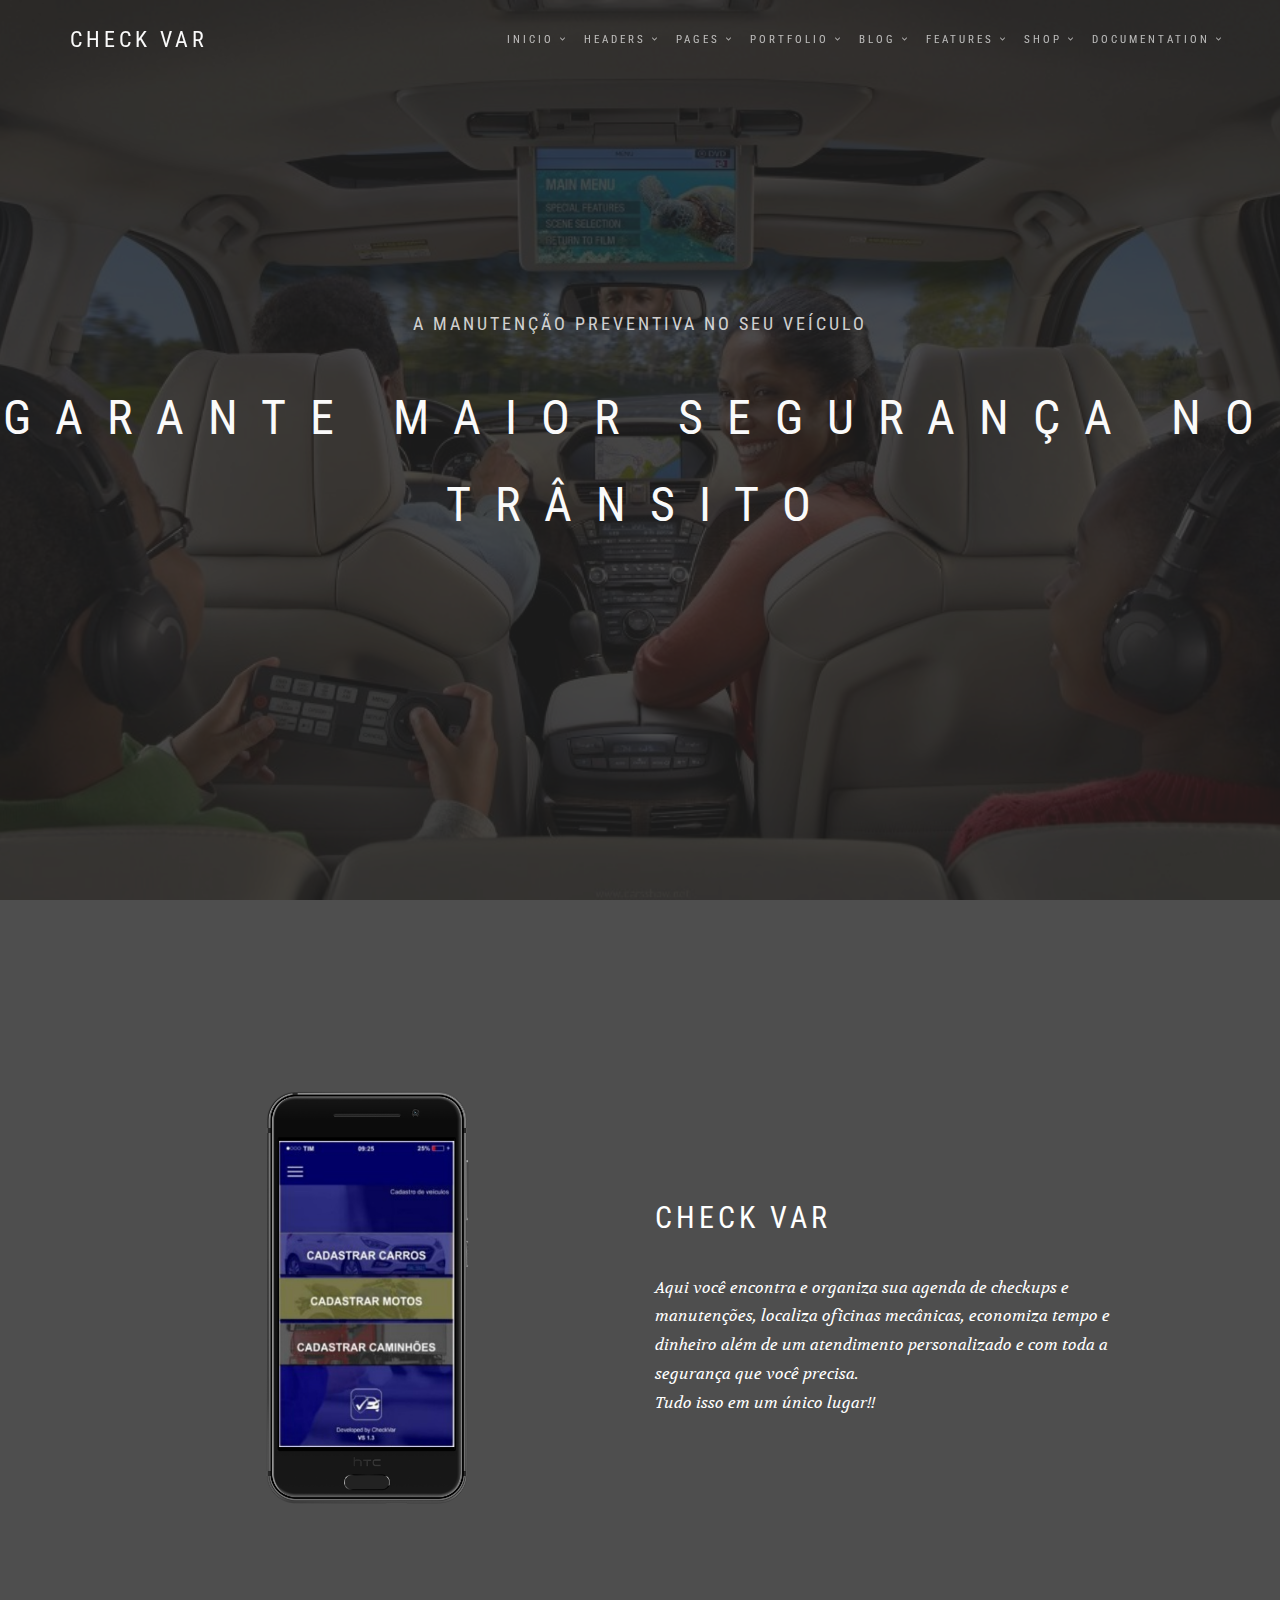
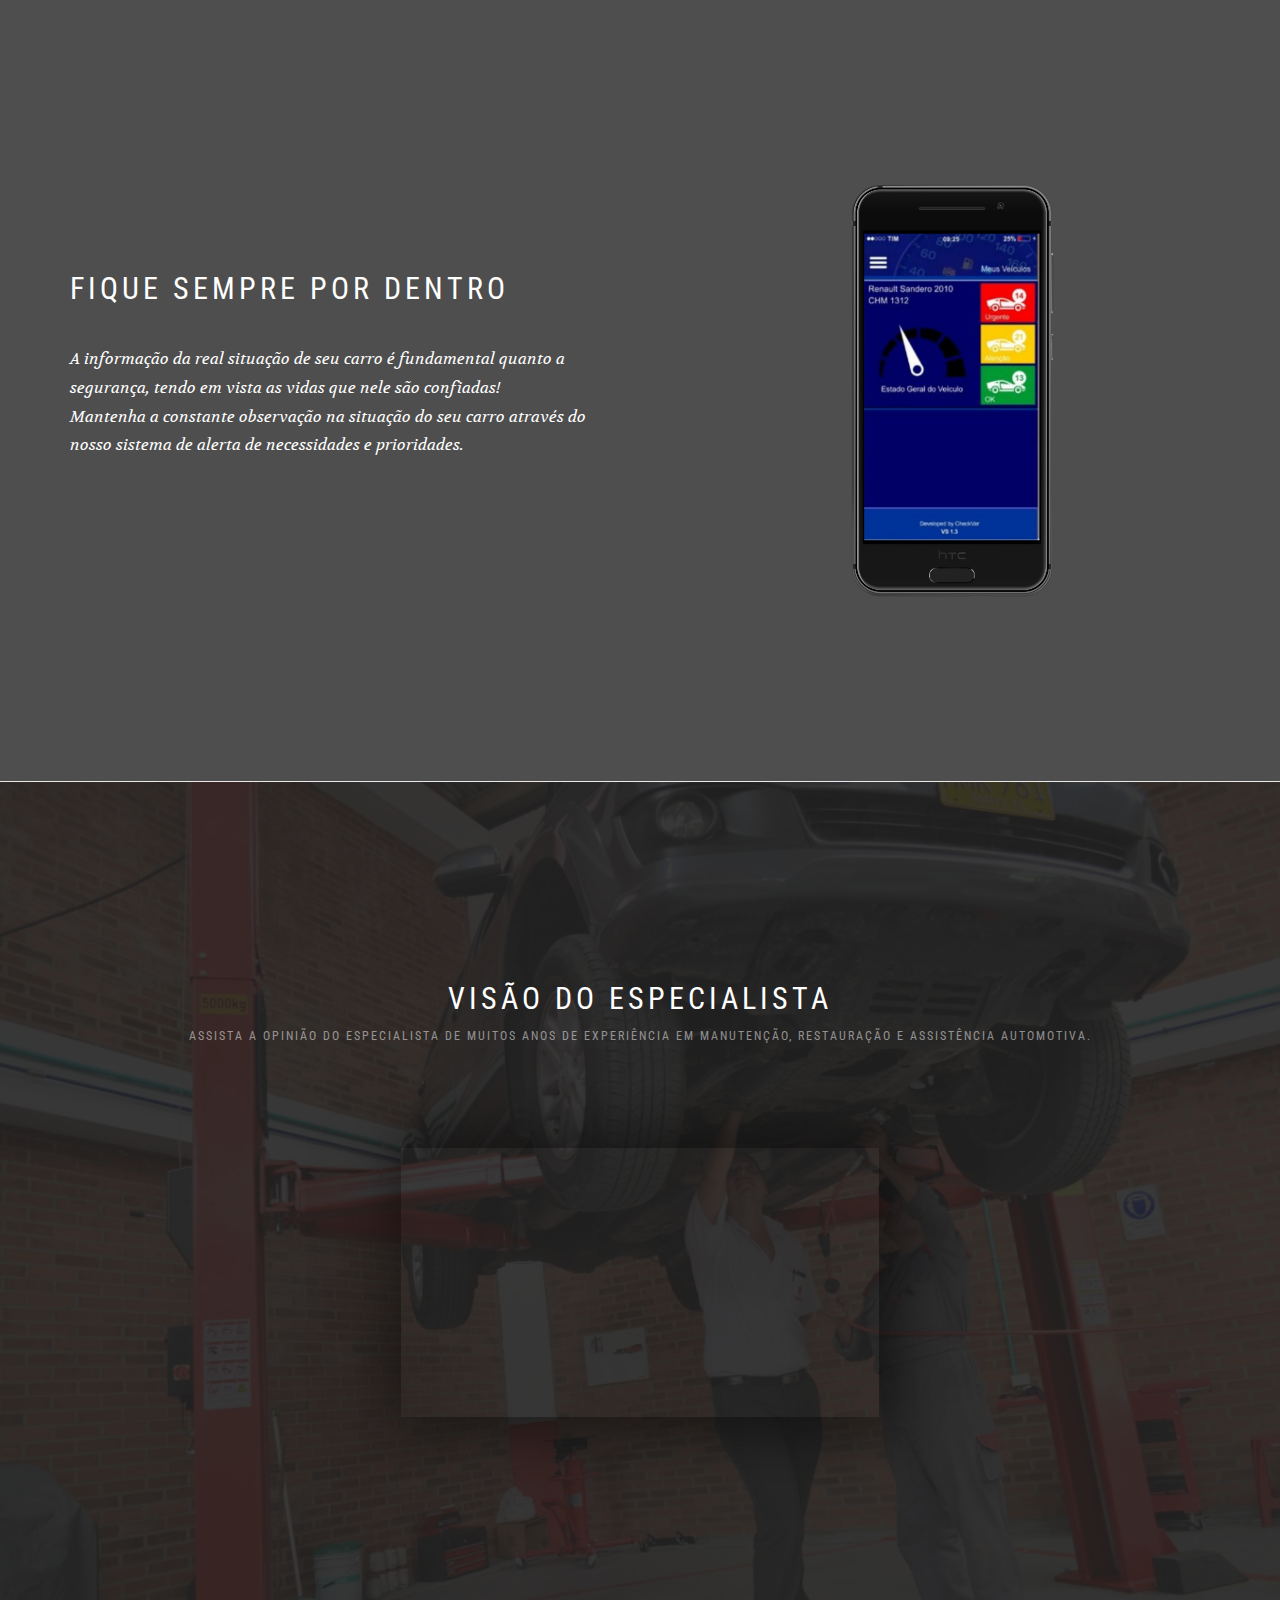
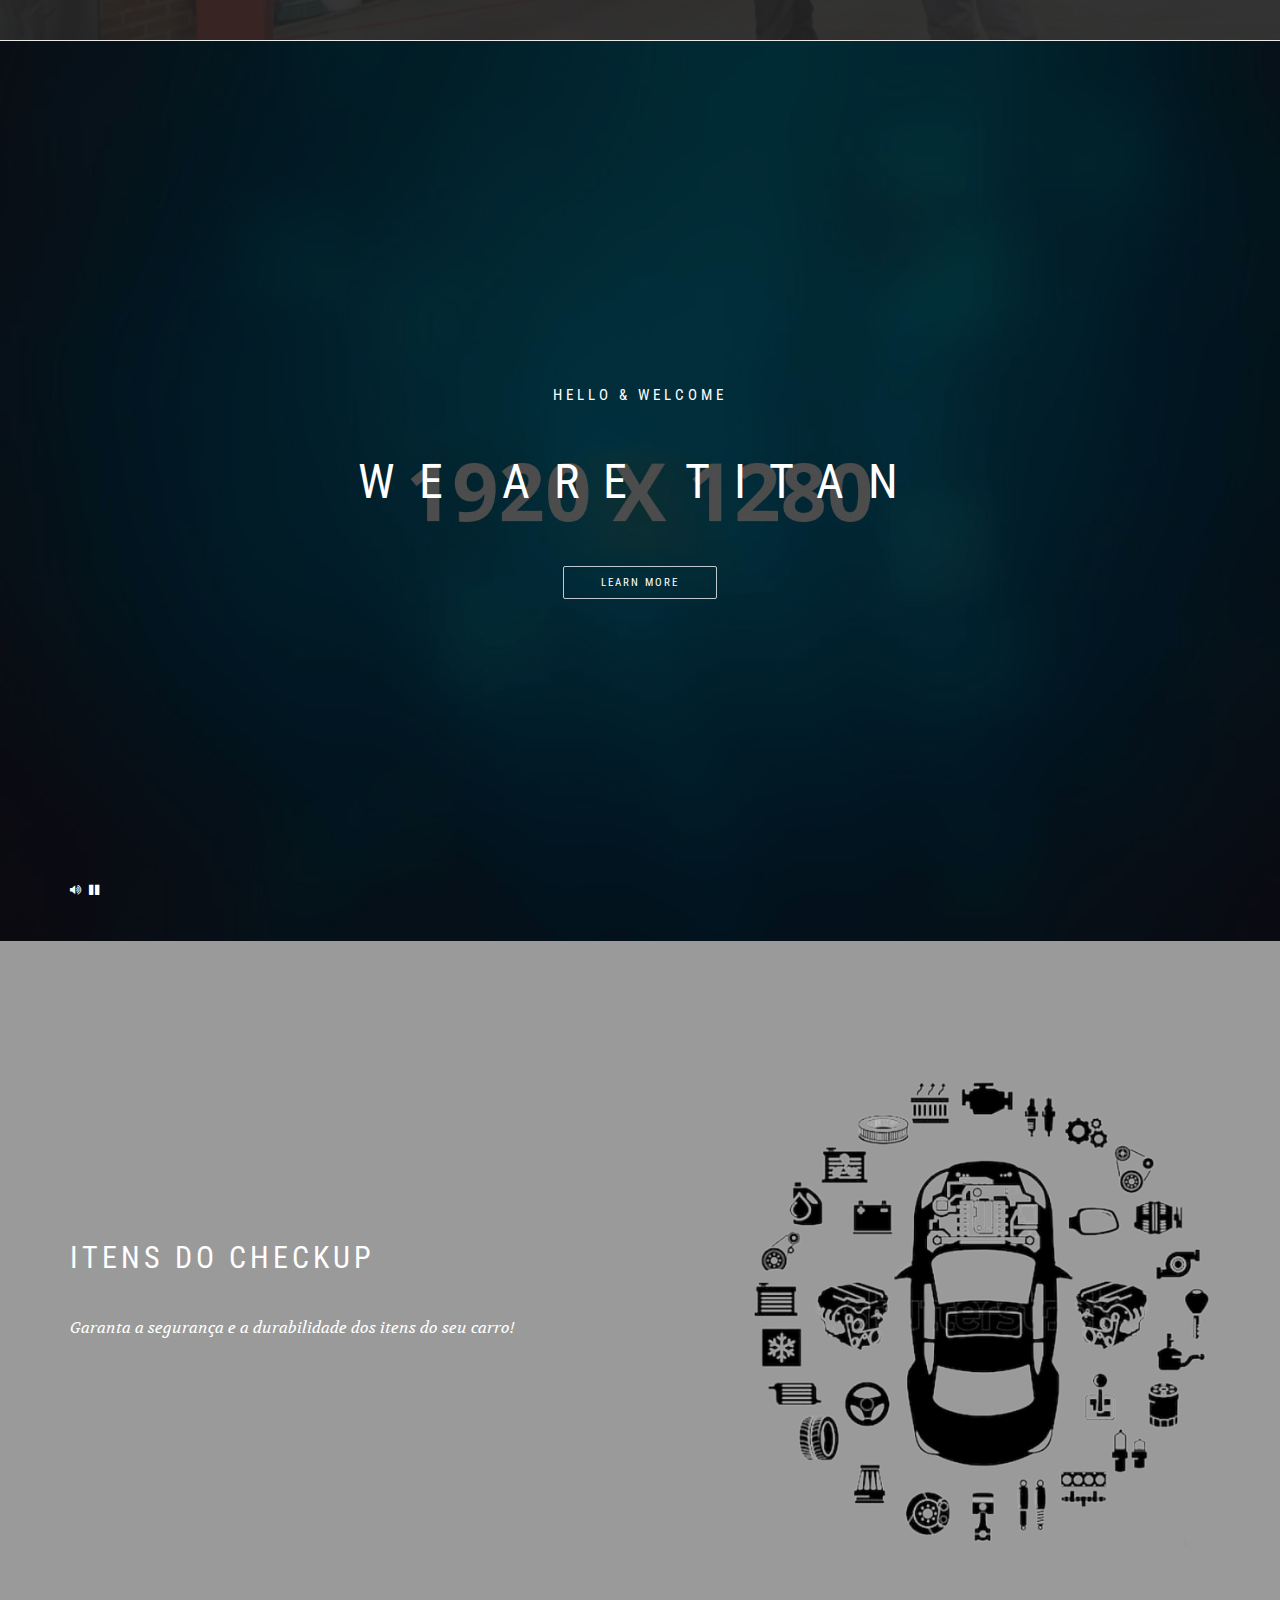
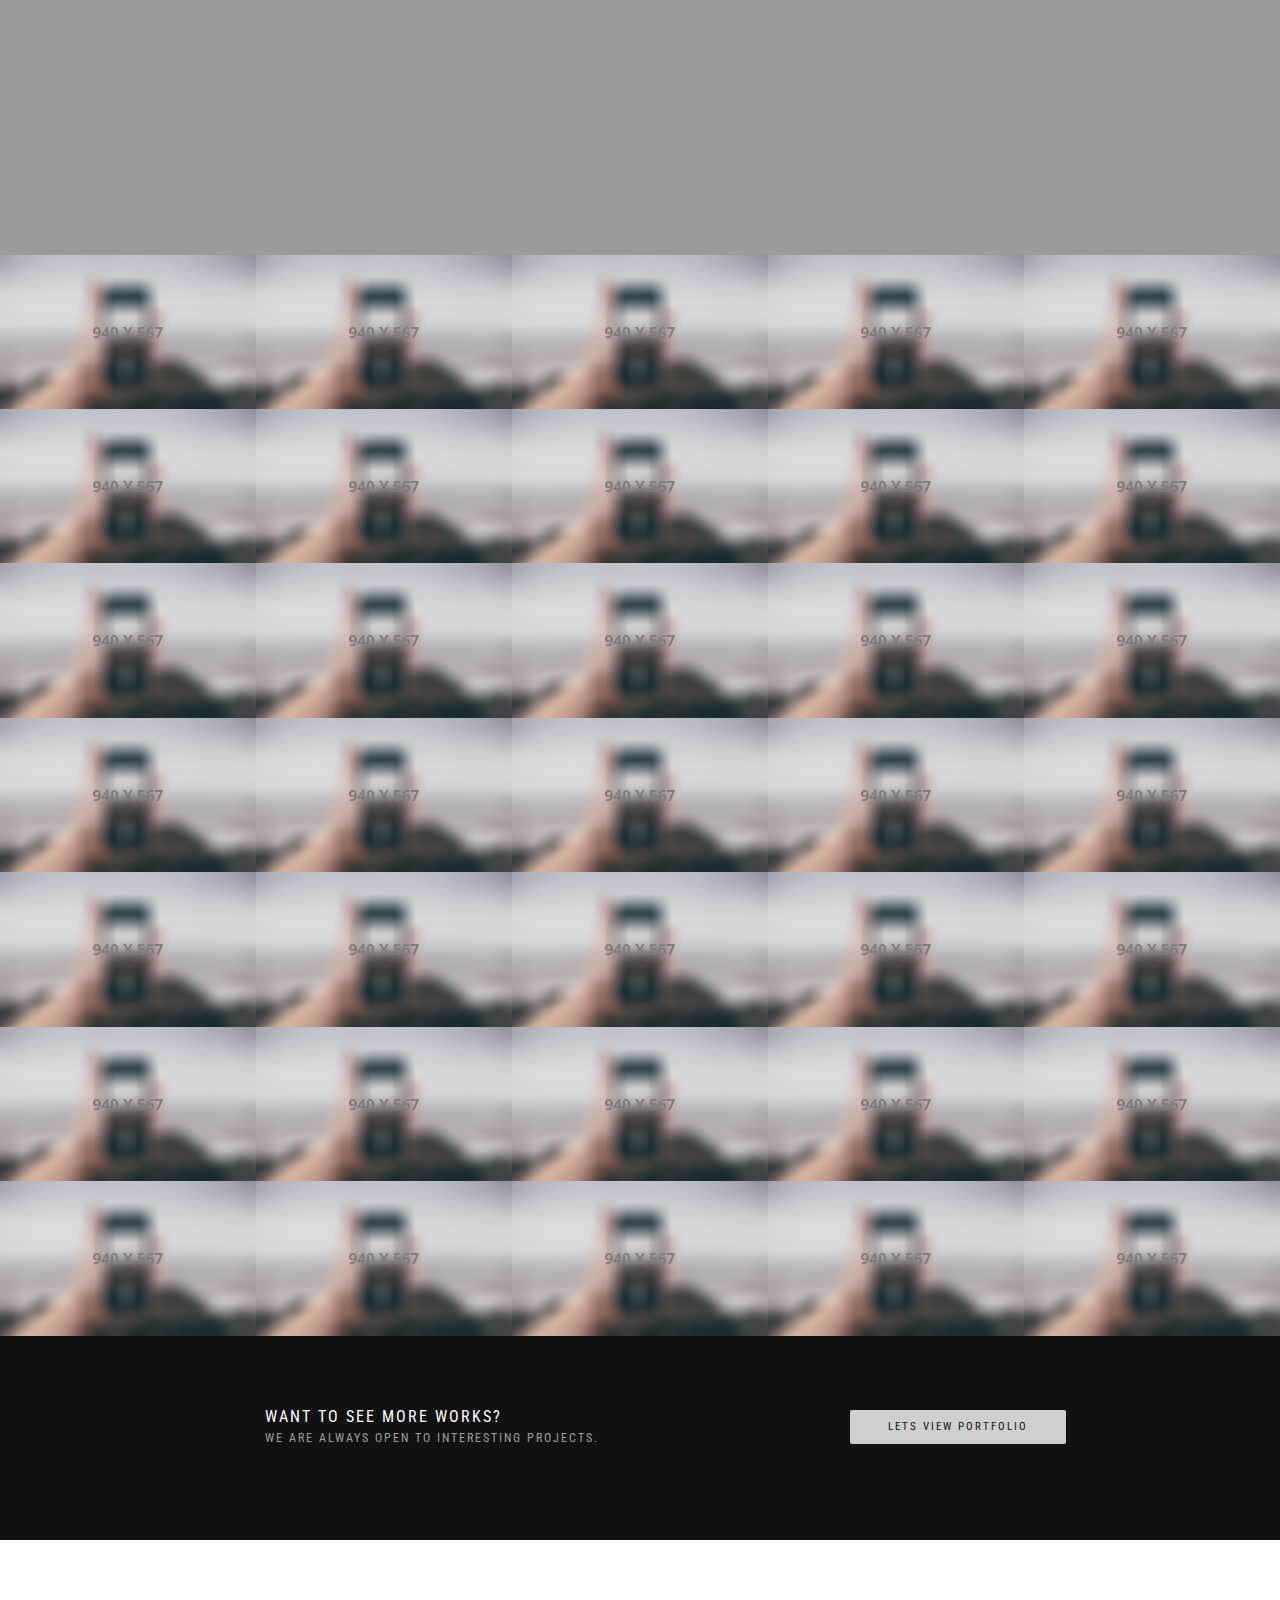
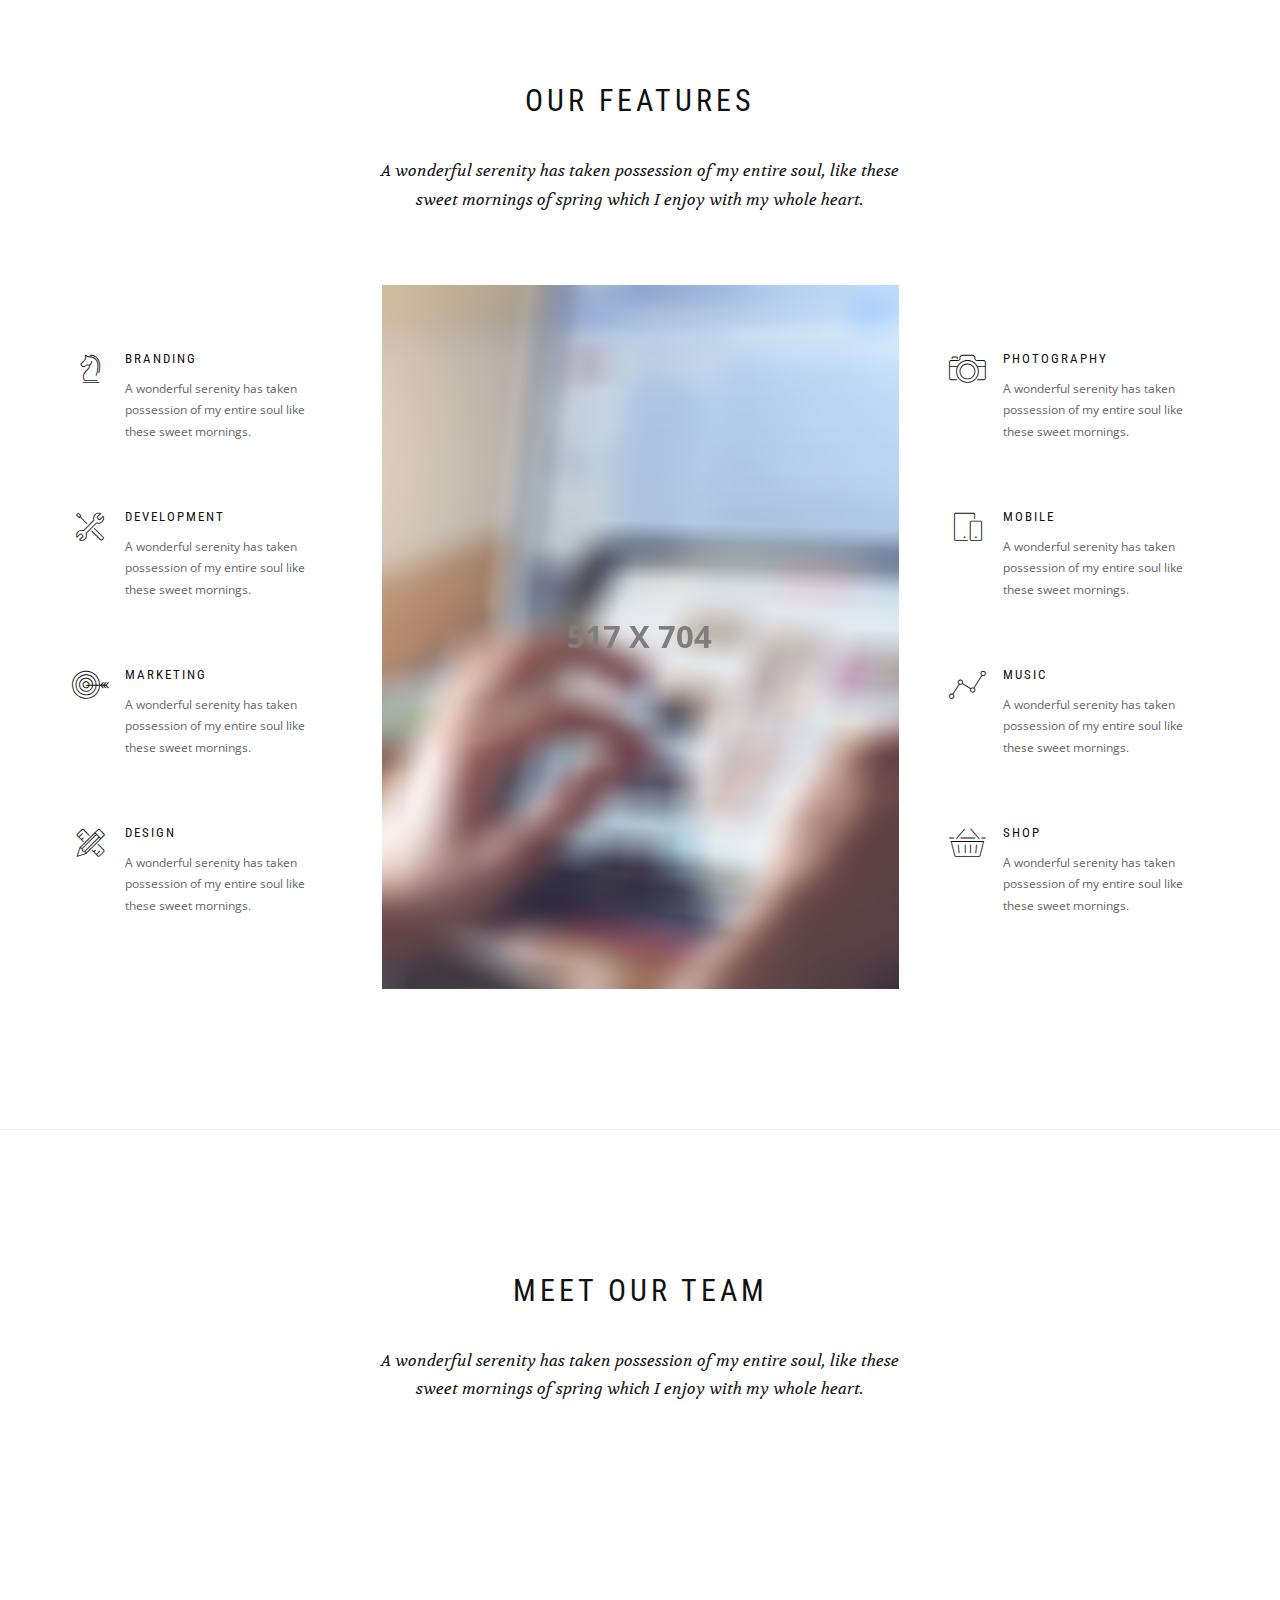
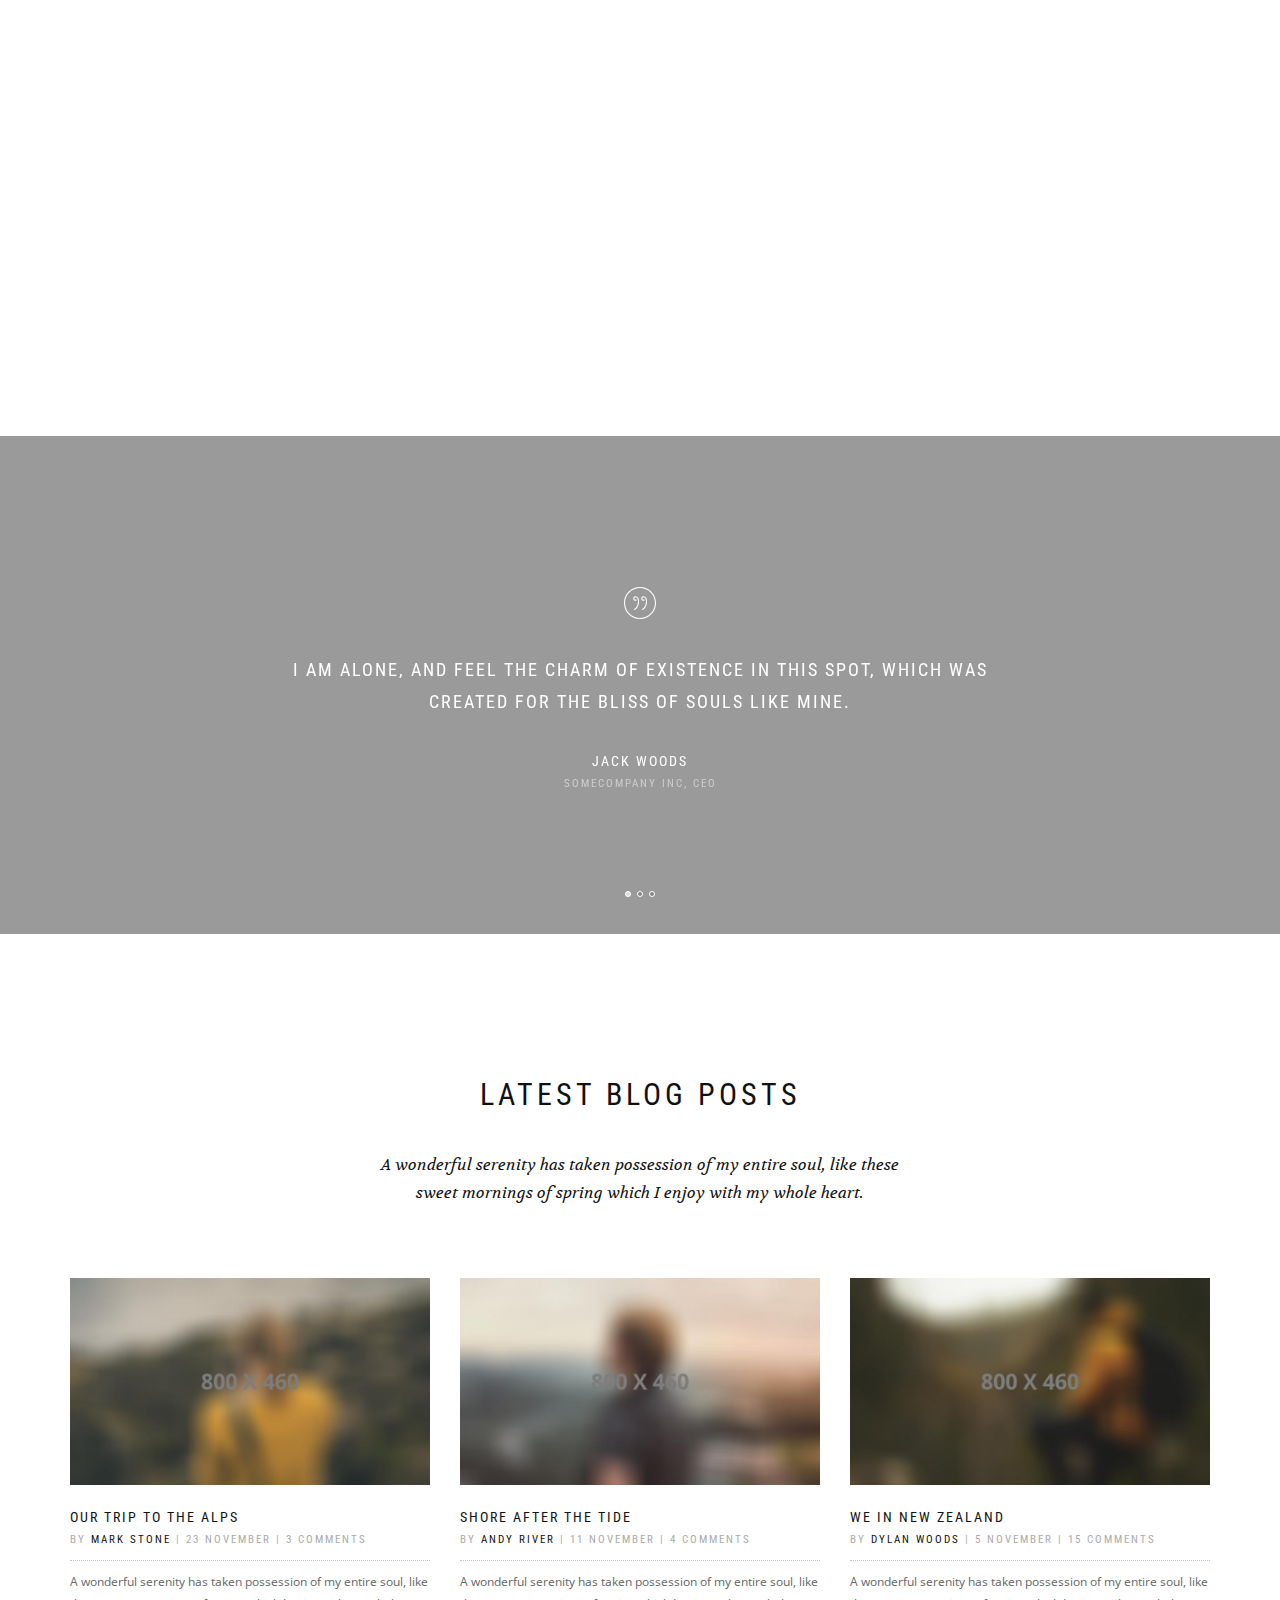
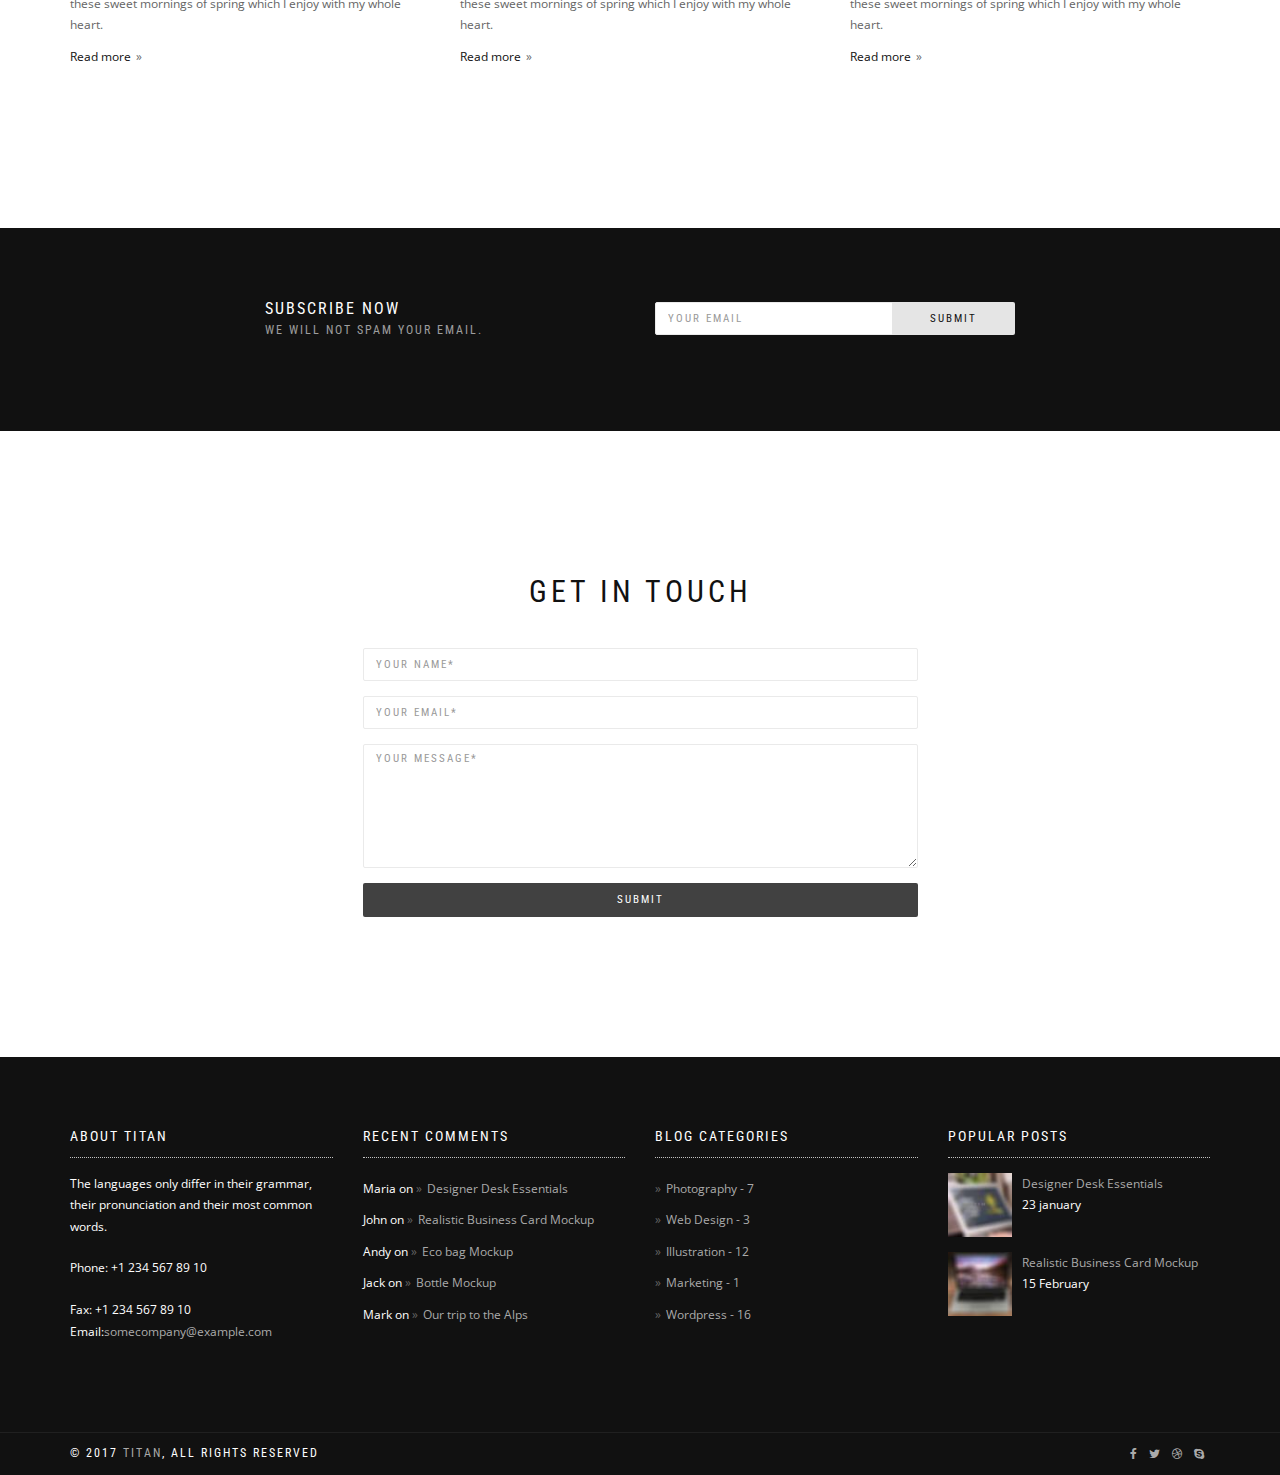
==== commit 51618b40: "Update index.html" ====
--- a/index.html
+++ b/index.html
@@ -676,7 +676,8 @@
         <div class="titan-caption">
           <div class="caption-content">
             <div class="font-alt mb-30 titan-title-size-1">Hello &amp; welcome</div>
-            <div class="font-alt mb-40 titan-title-size-4">We are Titan</div><a class="section-scroll btn btn-border-w btn-round" href="#about">Learn More</a>
+            <div class="font-alt mb-40 titan-title-size-4">We are Titan</div>
+              <a class="section-scroll btn btn-border-w btn-round" href="#about">Learn More</a>
           </div>
         </div>
       </section>
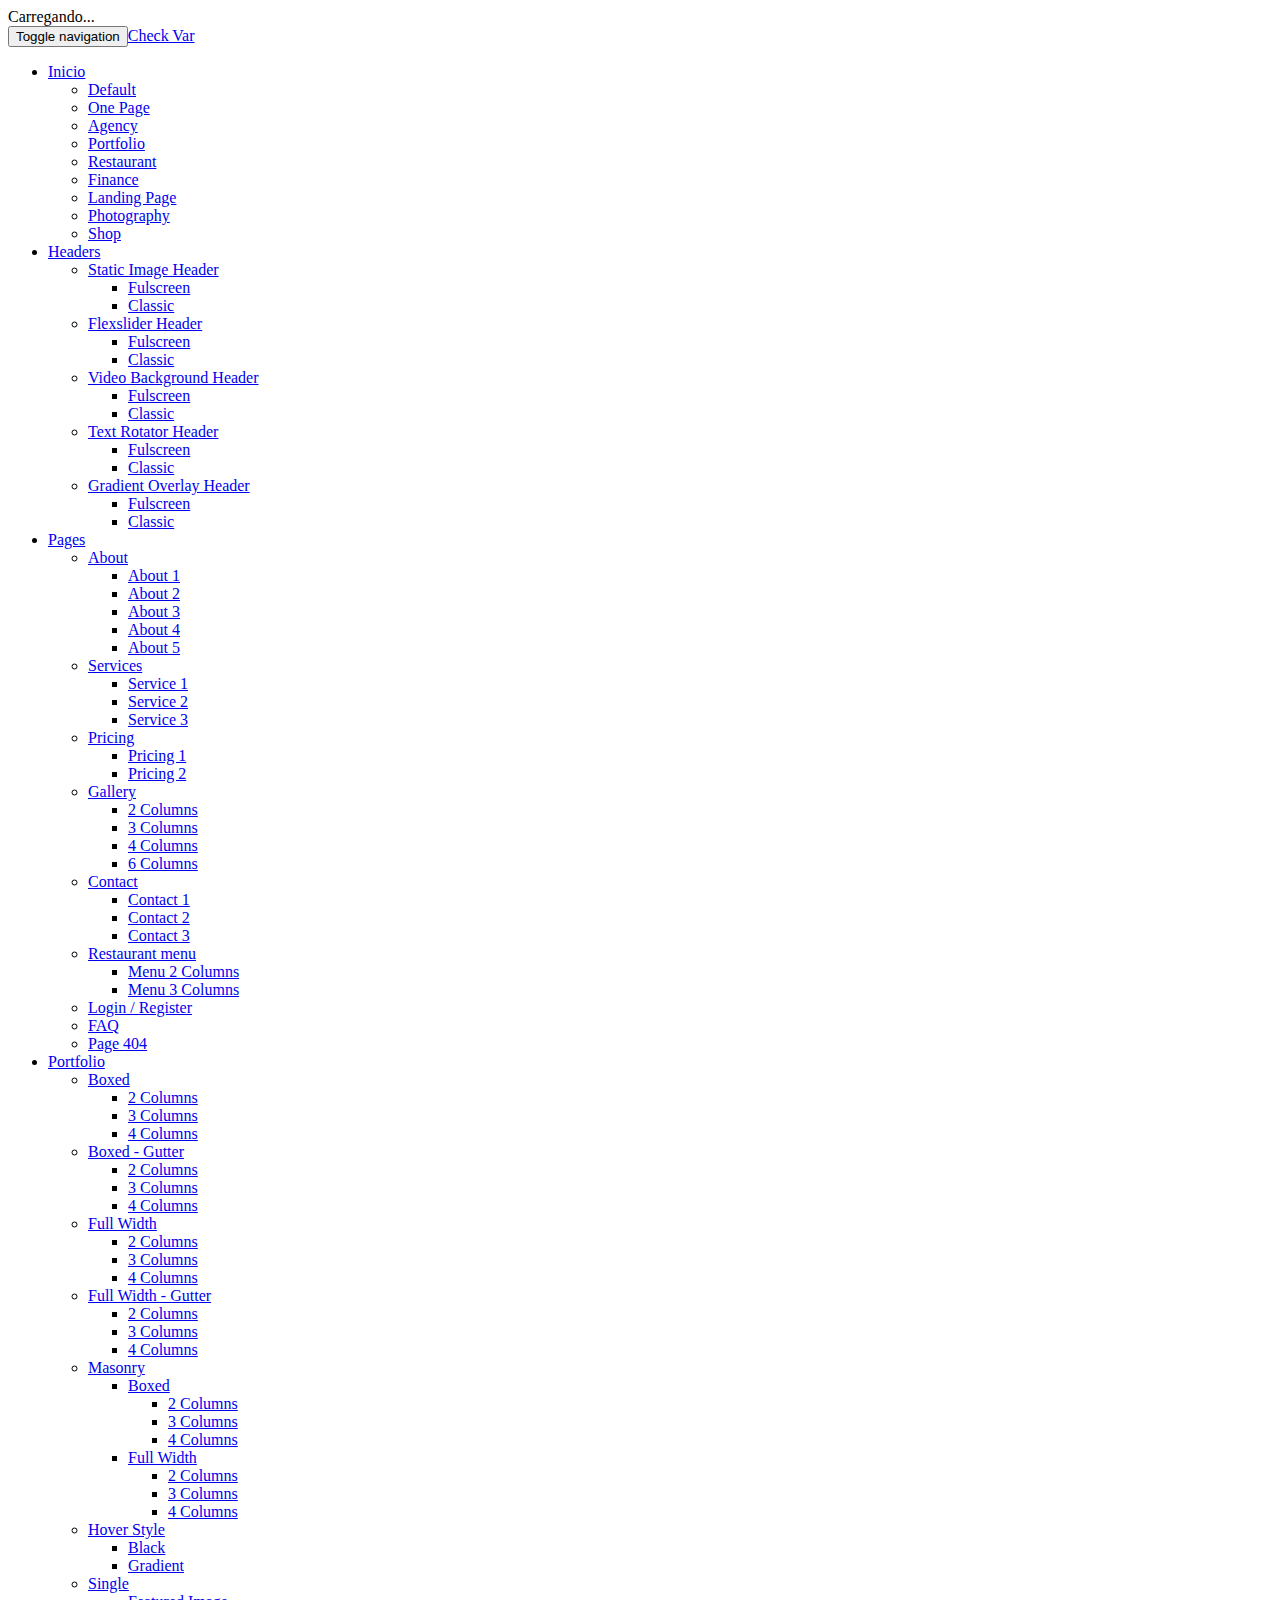
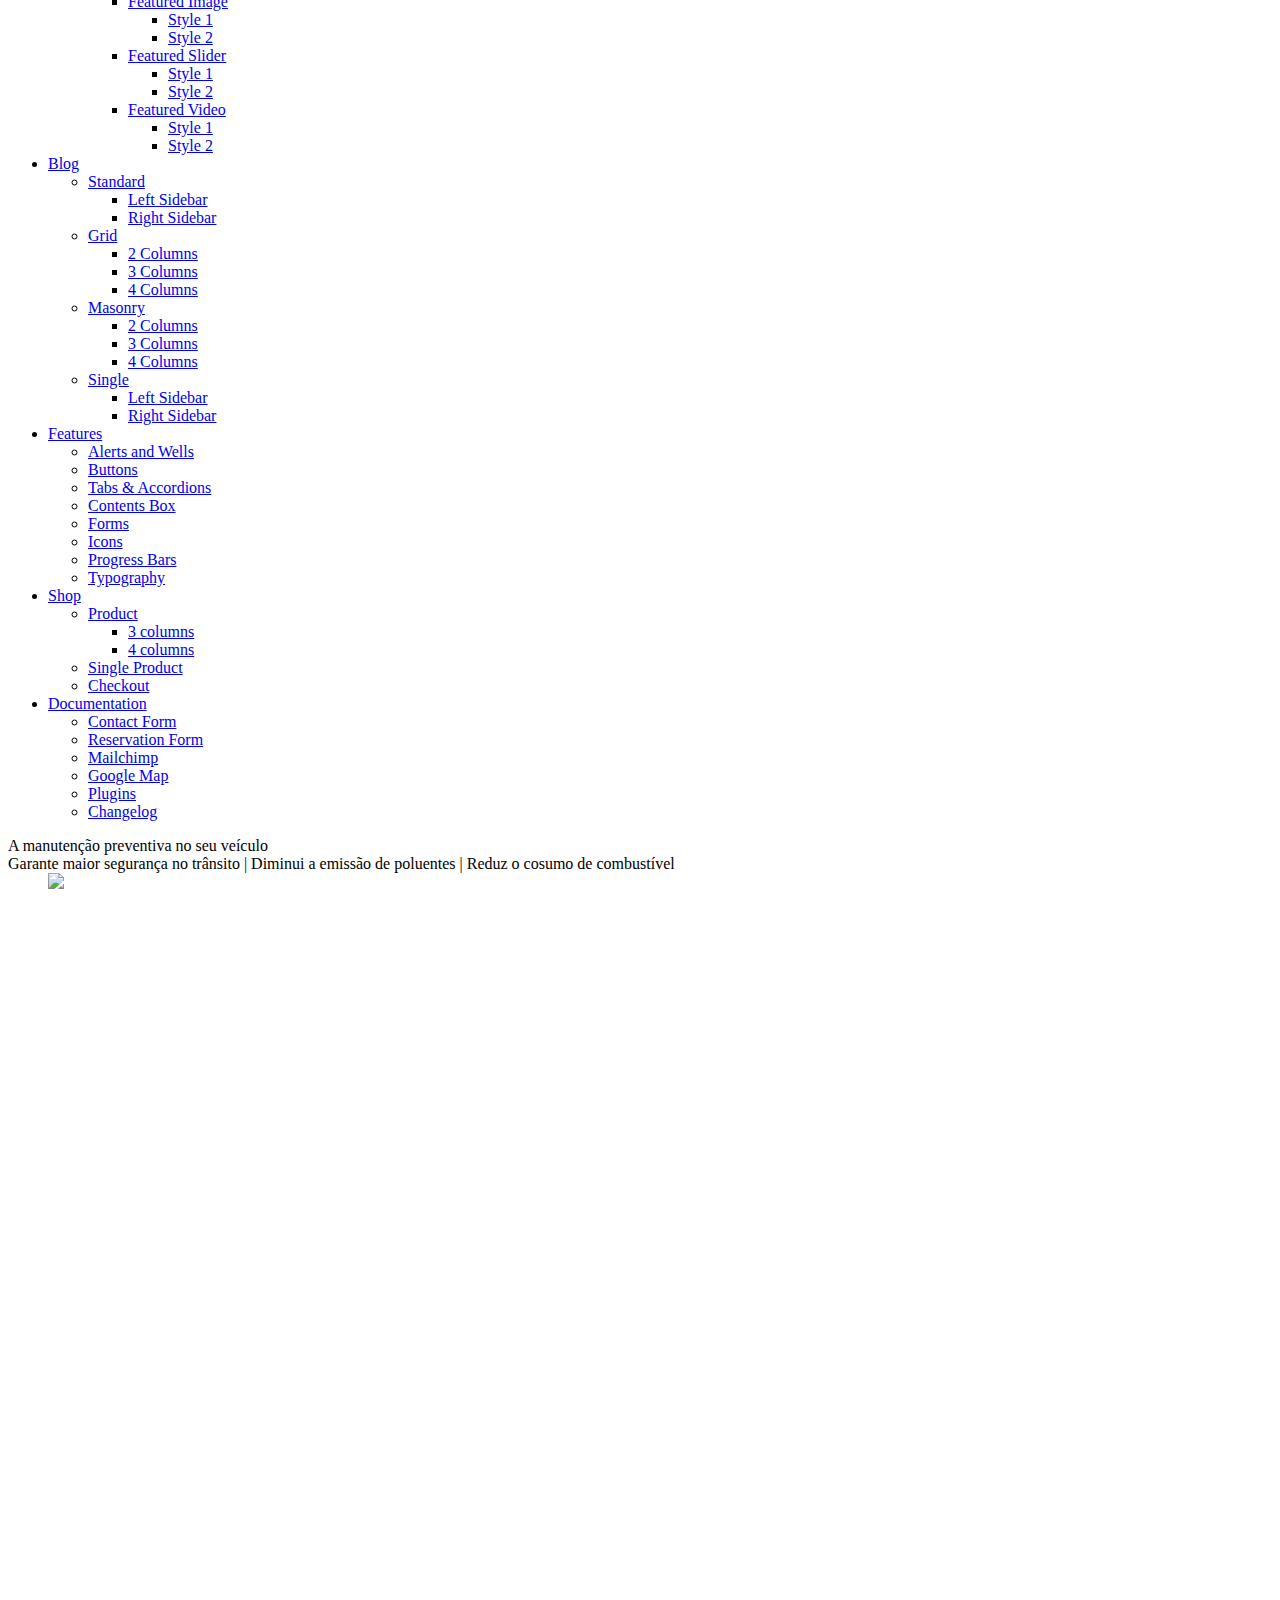
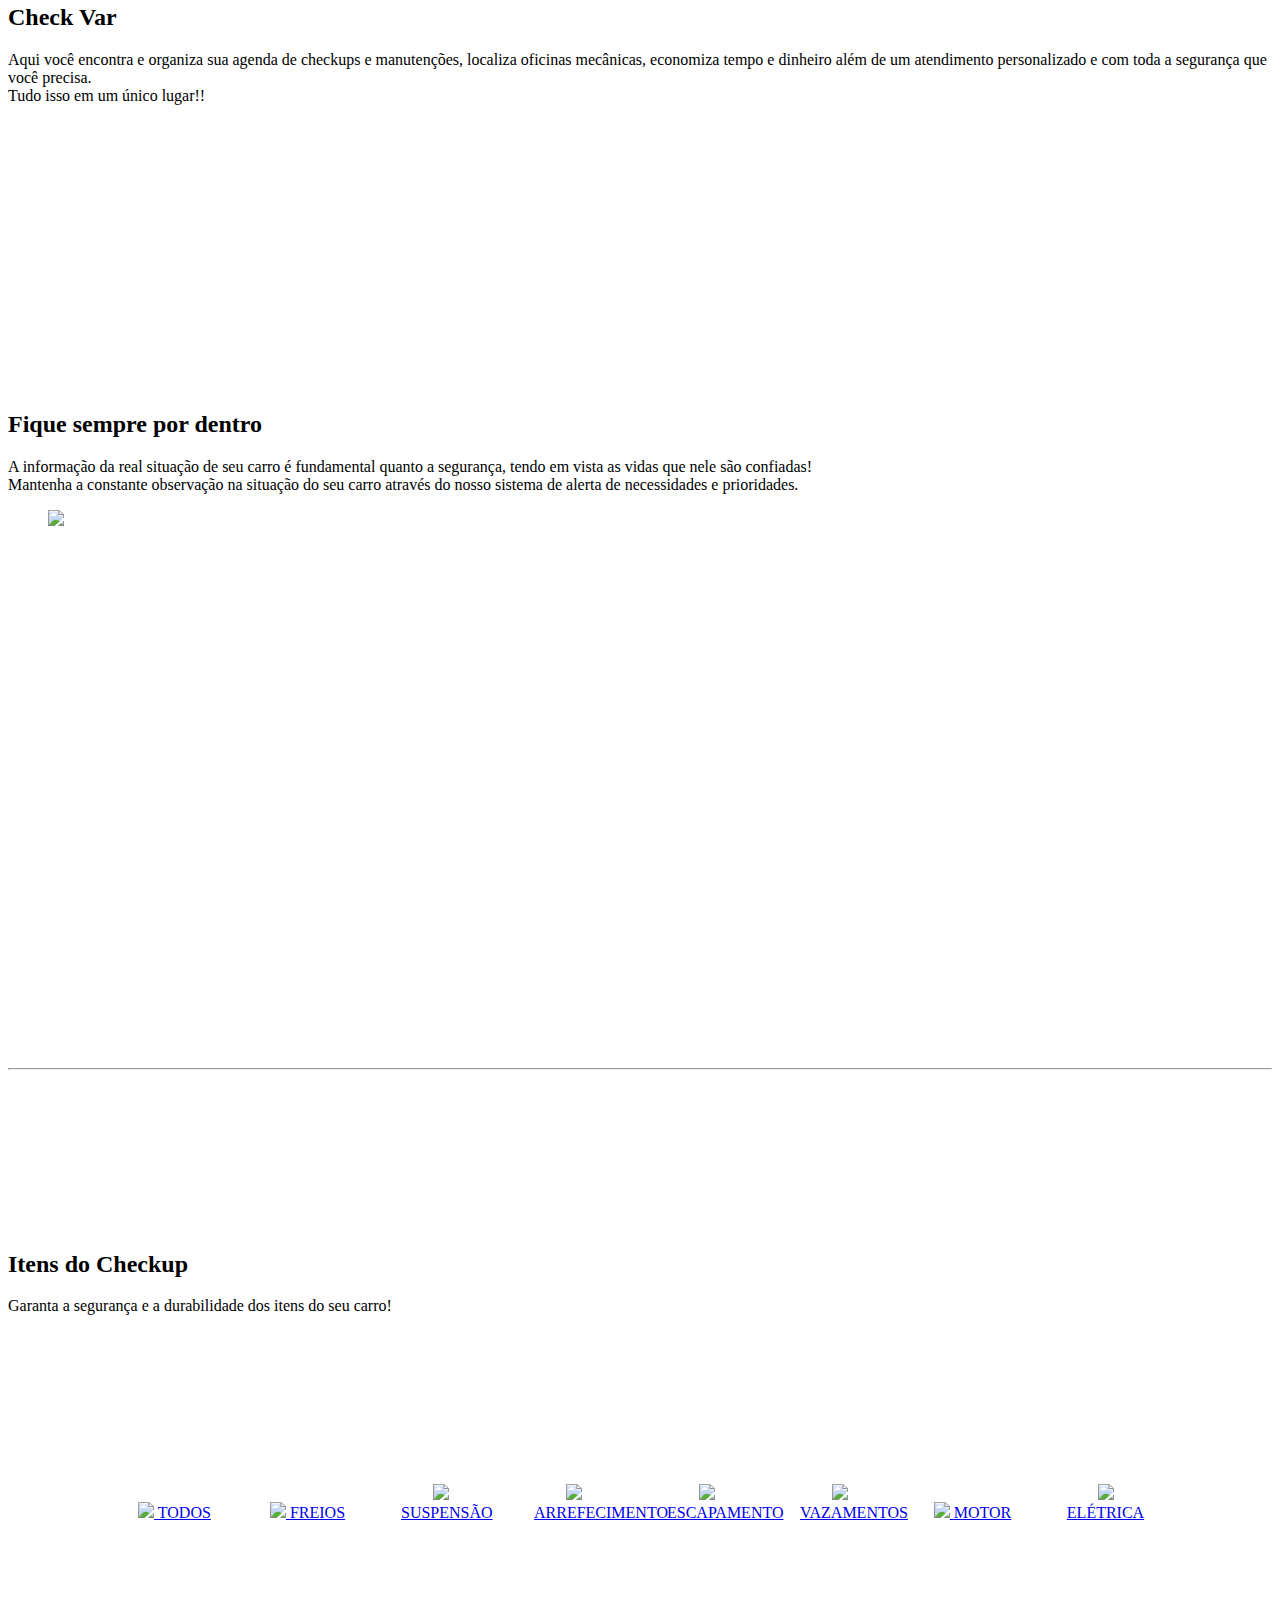
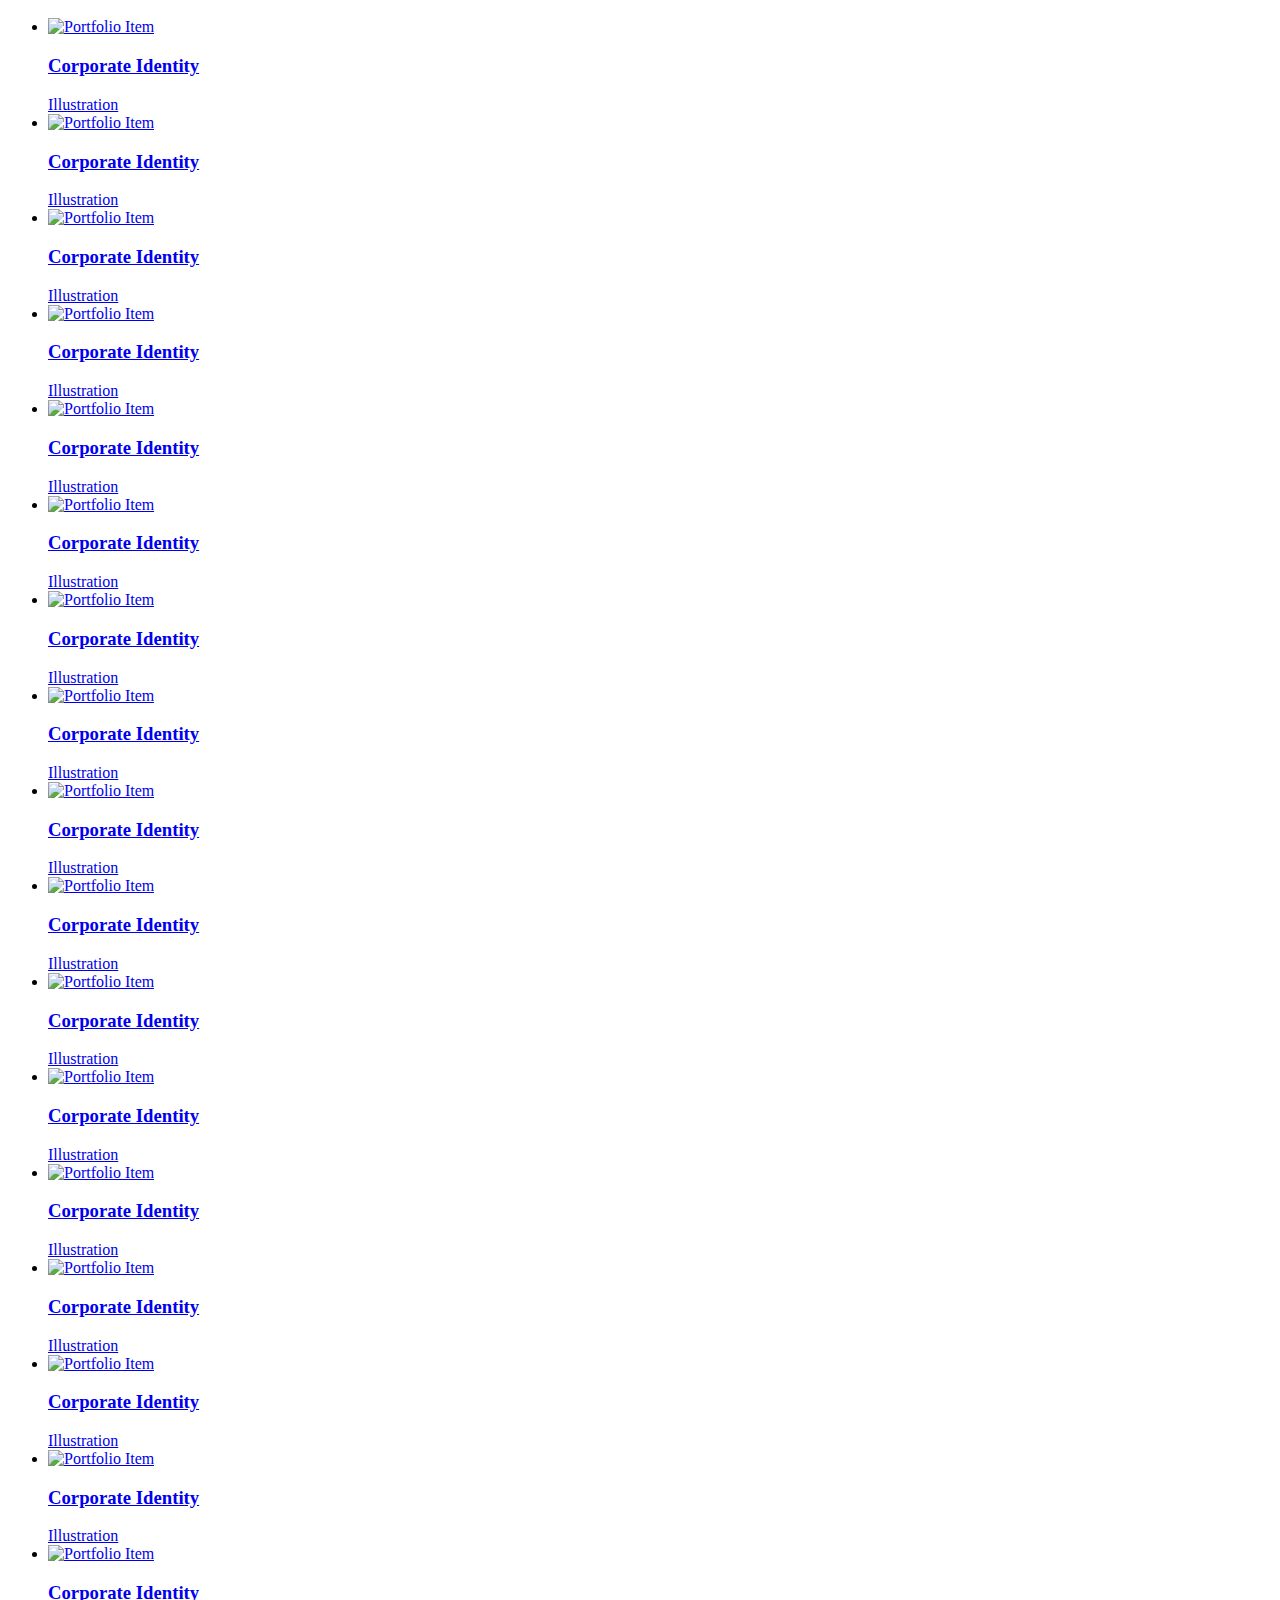
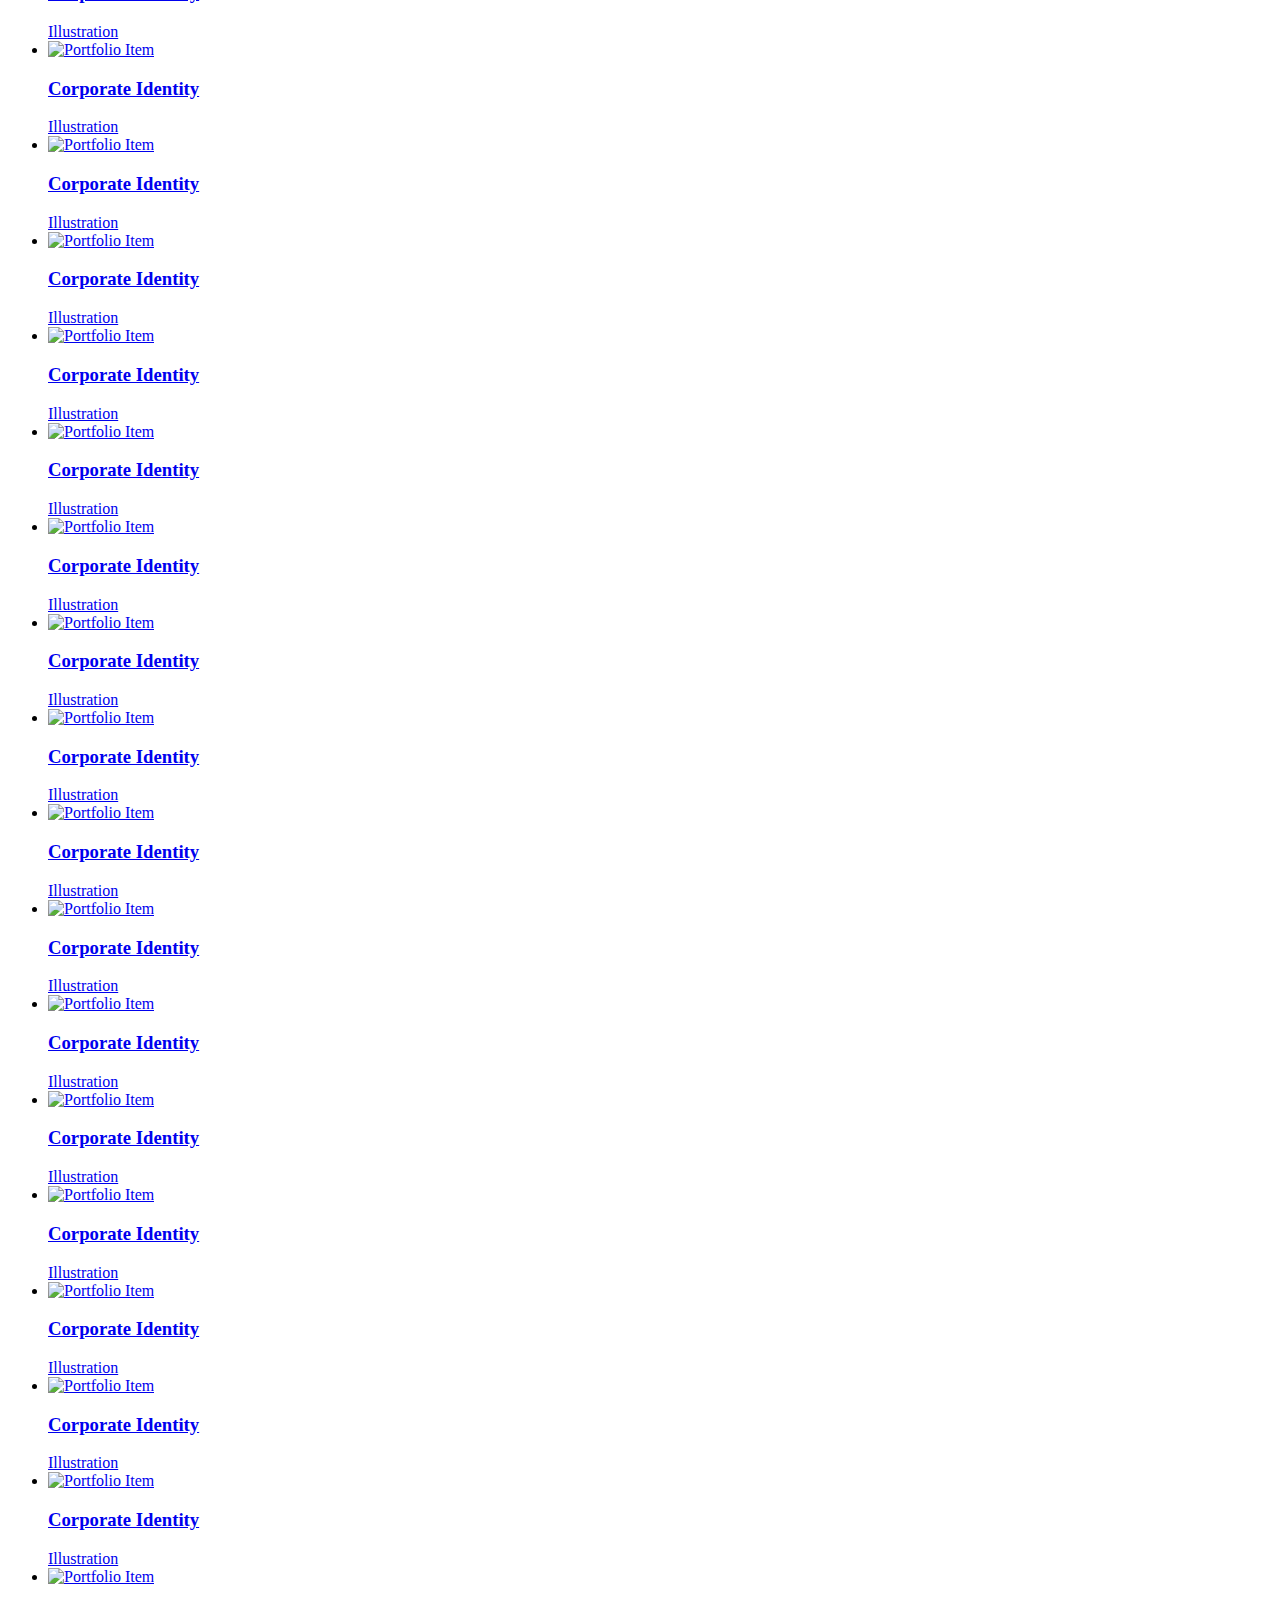
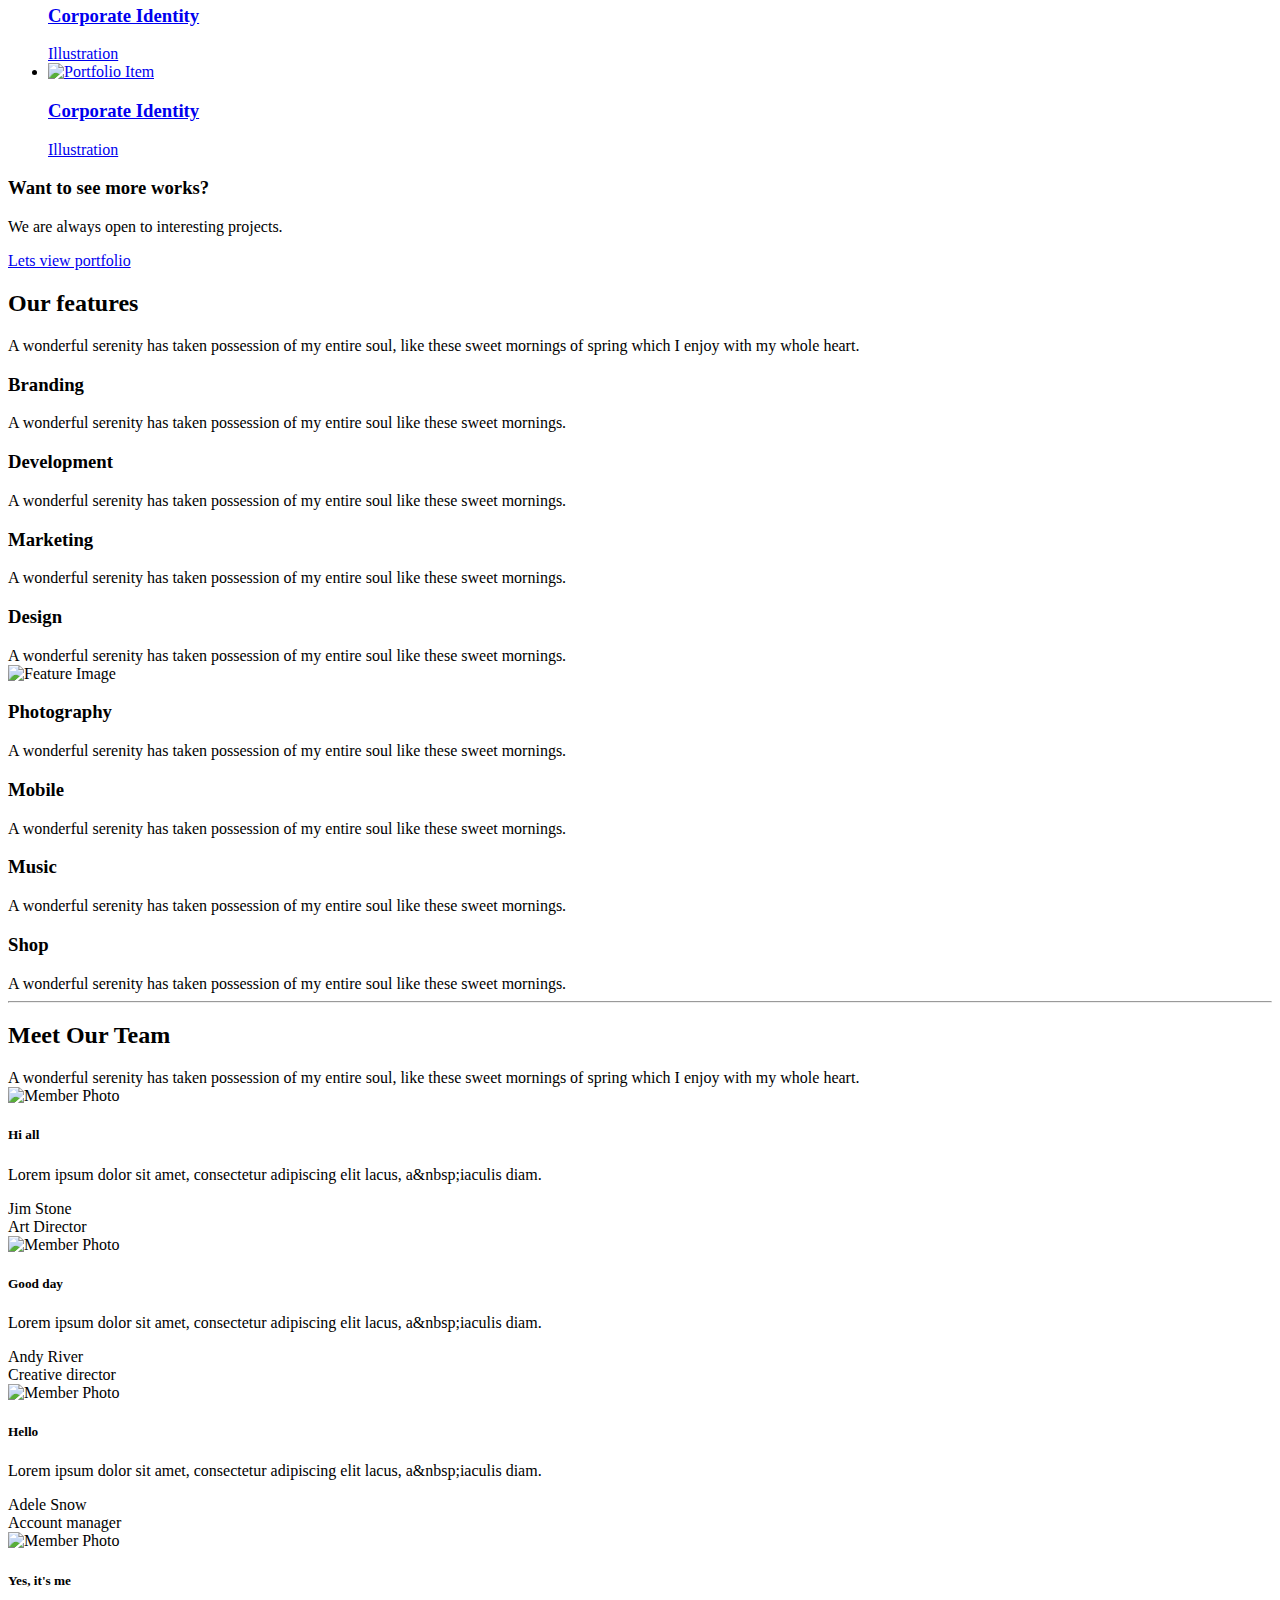
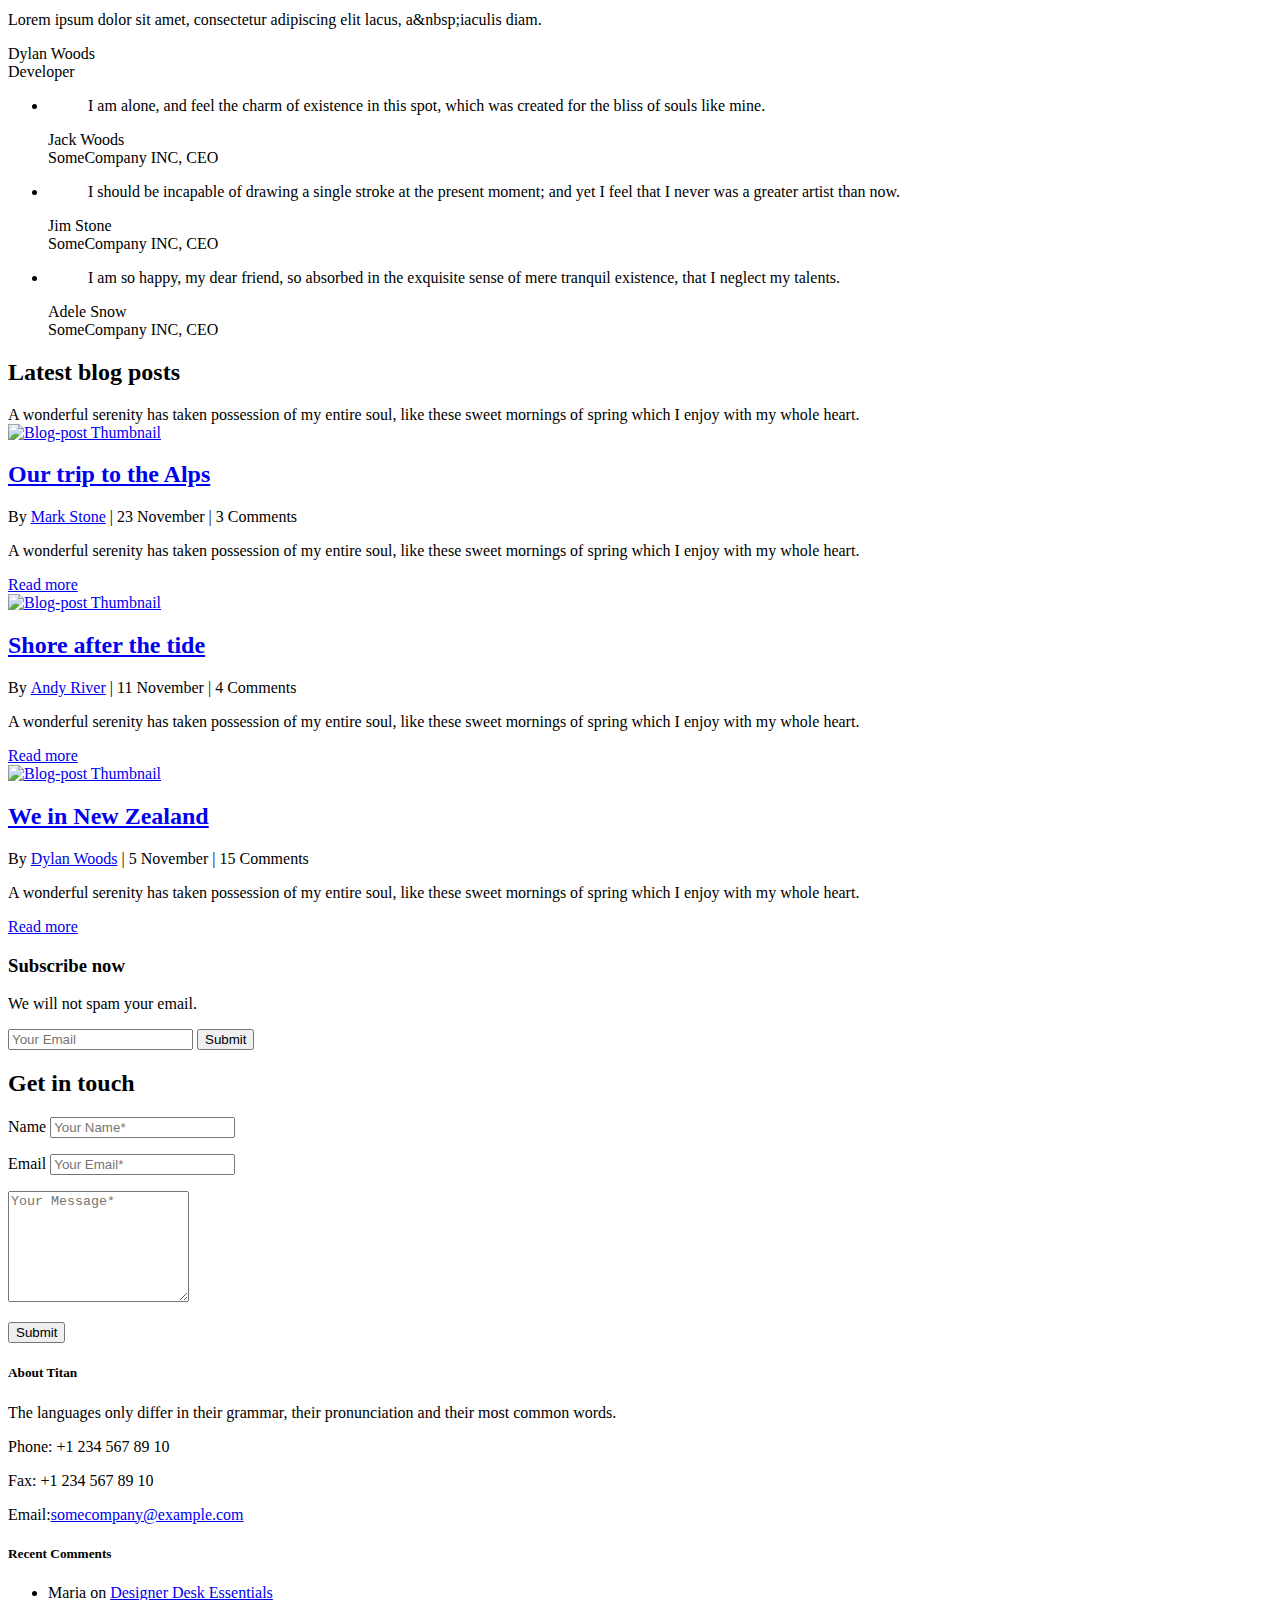
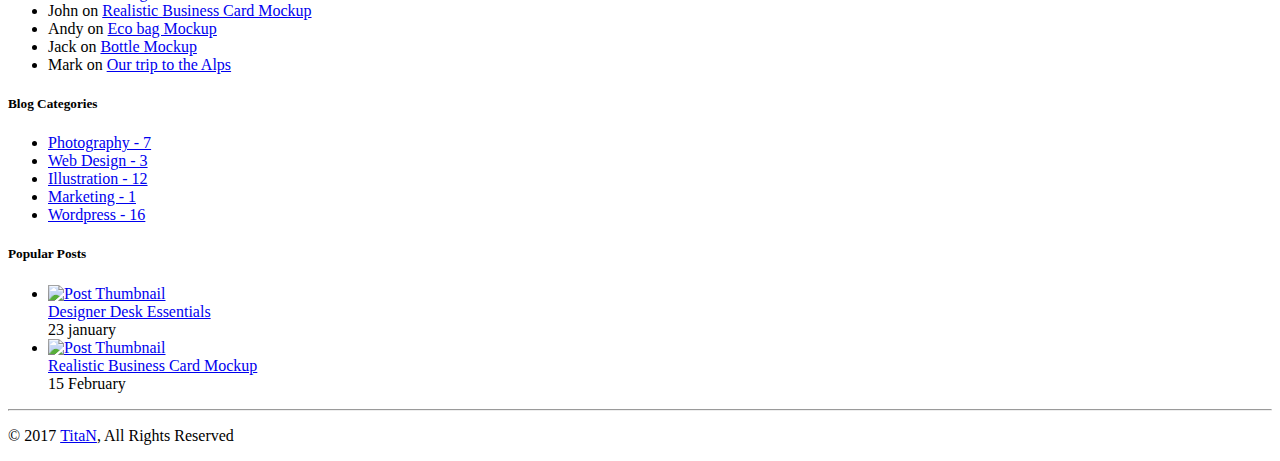
==== commit b8db2d66: "qqq" ====
--- a/index.html
+++ b/index.html
@@ -585,6 +585,7 @@
               </div>
         </section>
         <hr class="divider-w">
+<!--
         <section class="module bg-dark-90" data-background="assets/images/especial.jpg">
           <div class="container">
             <div class="row">
@@ -603,6 +604,7 @@
           </div>
         </section>
         <hr class="divider-w">  
+-->
           
 <!--
         <section class="module bg-light bg-dark-30">
@@ -666,6 +668,7 @@
         </section>        
 -->
         
+<!--
         <section class="home-section home-full-height bg-dark-30"  data-background="assets/images/section-5.jpg">
         <div class="video-player" data-property="{videoURL:'https://www.youtube.com/watch?v=bNucJgetMjE', containment:'.home-section', startAt:18, mute:false, autoPlay:true, loop:true, opacity:1, showControls:false, showYTLogo:false, vol:25}"></div>
         <div class="video-controls-box">
@@ -681,6 +684,7 @@
           </div>
         </div>
       </section>
+-->
         
         
         
@@ -1607,6 +1611,12 @@
     -->
     <script type="text/javascript">
             
+        /**
+        * variaveis para determinar a duracao do slider da secao
+        * de checkups
+        **/
+        var timeS3 = 4, timeS6 = 2;
+        
 //        var slider3 = function (_x, _y, _z){
         var slider3 = function (){
             
@@ -1629,11 +1639,13 @@
                 $('input:radio[id="'+_x+'"]').attr('checked', true);
                 $('input:radio[id="'+_y+'"]').attr('checked', false);
             }
+            timeOut3;
 
           };
         var slider6 = function (){
             
             var _x = 'slide4', _y = 'slide5', _z = 'slide6', _k = 'slide7', _i = 'slide8', _c = 'slide9';
+            
             if($('input:radio[id="'+ _x +'"]').is(':checked') == true){
 //                    alert("slide1");
                 $('input:radio[id="'+_x+'"]').attr('checked', false);
@@ -1643,58 +1655,67 @@
                 $('input:radio[id="'+_i+'"]').attr('checked', false);
                 $('input:radio[id="'+_c+'"]').attr('checked', false);
             }
+            
             else if($('input:radio[id="'+_y+'"]').is(':checked') == true){
 //                    alert("slide2");
-                $('input:radio[id="'+_x+'"]').attr('checked', false);
                 $('input:radio[id="'+_y+'"]').attr('checked', false);
                 $('input:radio[id="'+_z+'"]').attr('checked', true);
+                $('input:radio[id="'+_x+'"]').attr('checked', false);
                 $('input:radio[id="'+_k+'"]').attr('checked', false);
                 $('input:radio[id="'+_i+'"]').attr('checked', false);
                 $('input:radio[id="'+_c+'"]').attr('checked', false);
             }
+            
             else if($('input:radio[id="'+_z+'"]').is(':checked') == true){
 //                    alert("slide3");
+                $('input:radio[id="'+_z+'"]').attr('checked', false);
+                $('input:radio[id="'+_k+'"]').attr('checked', true);
+                $('input:radio[id="'+_x+'"]').attr('checked', false);
+                $('input:radio[id="'+_y+'"]').attr('checked', false);
+                $('input:radio[id="'+_i+'"]').attr('checked', false);
+                $('input:radio[id="'+_c+'"]').attr('checked', false);
+            }
+            else if($('input:radio[id="'+ _k +'"]').is(':checked') == true){
+//                    alert("slide1");
+                $('input:radio[id="'+_k+'"]').attr('checked', false);
+                $('input:radio[id="'+_i+'"]').attr('checked', true);
                 $('input:radio[id="'+_x+'"]').attr('checked', false);
                 $('input:radio[id="'+_y+'"]').attr('checked', false);
                 $('input:radio[id="'+_z+'"]').attr('checked', false);
-                $('input:radio[id="'+_k+'"]').attr('checked', true);
-                $('input:radio[id="'+_i+'"]').attr('checked', false);
                 $('input:radio[id="'+_c+'"]').attr('checked', false);
             }
-            if($('input:radio[id="'+ _k +'"]').is(':checked') == true){
-//                    alert("slide1");
+            else if($('input:radio[id="'+_i+'"]').is(':checked') == true){
+//                    alert("slide2");
+                $('input:radio[id="'+_i+'"]').attr('checked', false);
+                $('input:radio[id="'+_c+'"]').attr('checked', true);
                 $('input:radio[id="'+_x+'"]').attr('checked', false);
                 $('input:radio[id="'+_y+'"]').attr('checked', false);
                 $('input:radio[id="'+_z+'"]').attr('checked', false);
                 $('input:radio[id="'+_k+'"]').attr('checked', false);
-                $('input:radio[id="'+_i+'"]').attr('checked', true);
-                $('input:radio[id="'+_c+'"]').attr('checked', false);
-            }
-            else if($('input:radio[id="'+_i+'"]').is(':checked') == true){
-//                    alert("slide2");
-                $('input:radio[id="'+_x+'"]').attr('checked', false);
-                $('input:radio[id="'+_y+'"]').attr('checked', false);
-                $('input:radio[id="'+_z+'"]').attr('checked', false);
-                $('input:radio[id="'+_k+'"]').attr('checked', false);
-                $('input:radio[id="'+_i+'"]').attr('checked', false);
-                $('input:radio[id="'+_c+'"]').attr('checked', true);
             }
             else if($('input:radio[id="'+_c+'"]').is(':checked') == true){
 //                    alert("slide3");
+                $('input:radio[id="'+_c+'"]').attr('checked', false);
                 $('input:radio[id="'+_x+'"]').attr('checked', true);
                 $('input:radio[id="'+_y+'"]').attr('checked', false);
                 $('input:radio[id="'+_z+'"]').attr('checked', false);
                 $('input:radio[id="'+_k+'"]').attr('checked', false);
                 $('input:radio[id="'+_i+'"]').attr('checked', false);
-                $('input:radio[id="'+_c+'"]').attr('checked', false);
             }
+            timeOut6;
 
           };
+        var timeOut3 = setTimeout(slider3, timeS3 * 1000);
+        var timeOut6 = setTimeout(slider6, timeS6 * 1000);
+        var slider_3_interval = setInterval(slider3, timeS3 * 1000);
+        var slider_6_interval = setInterval(slider6, timeS6 * 1000);
+      
         function iniciar() {
 //            setInterval(slider3("slide1","slide2","slide3"), 2000);
-            setInterval(slider3, 4000);
-            setInterval(slider6, 2000);
-            
+//            slider_3_interval;
+//            slider_6_interval
+            slider6;
+            slider3;
         }
         window.addEventListener("load", iniciar, false);
 
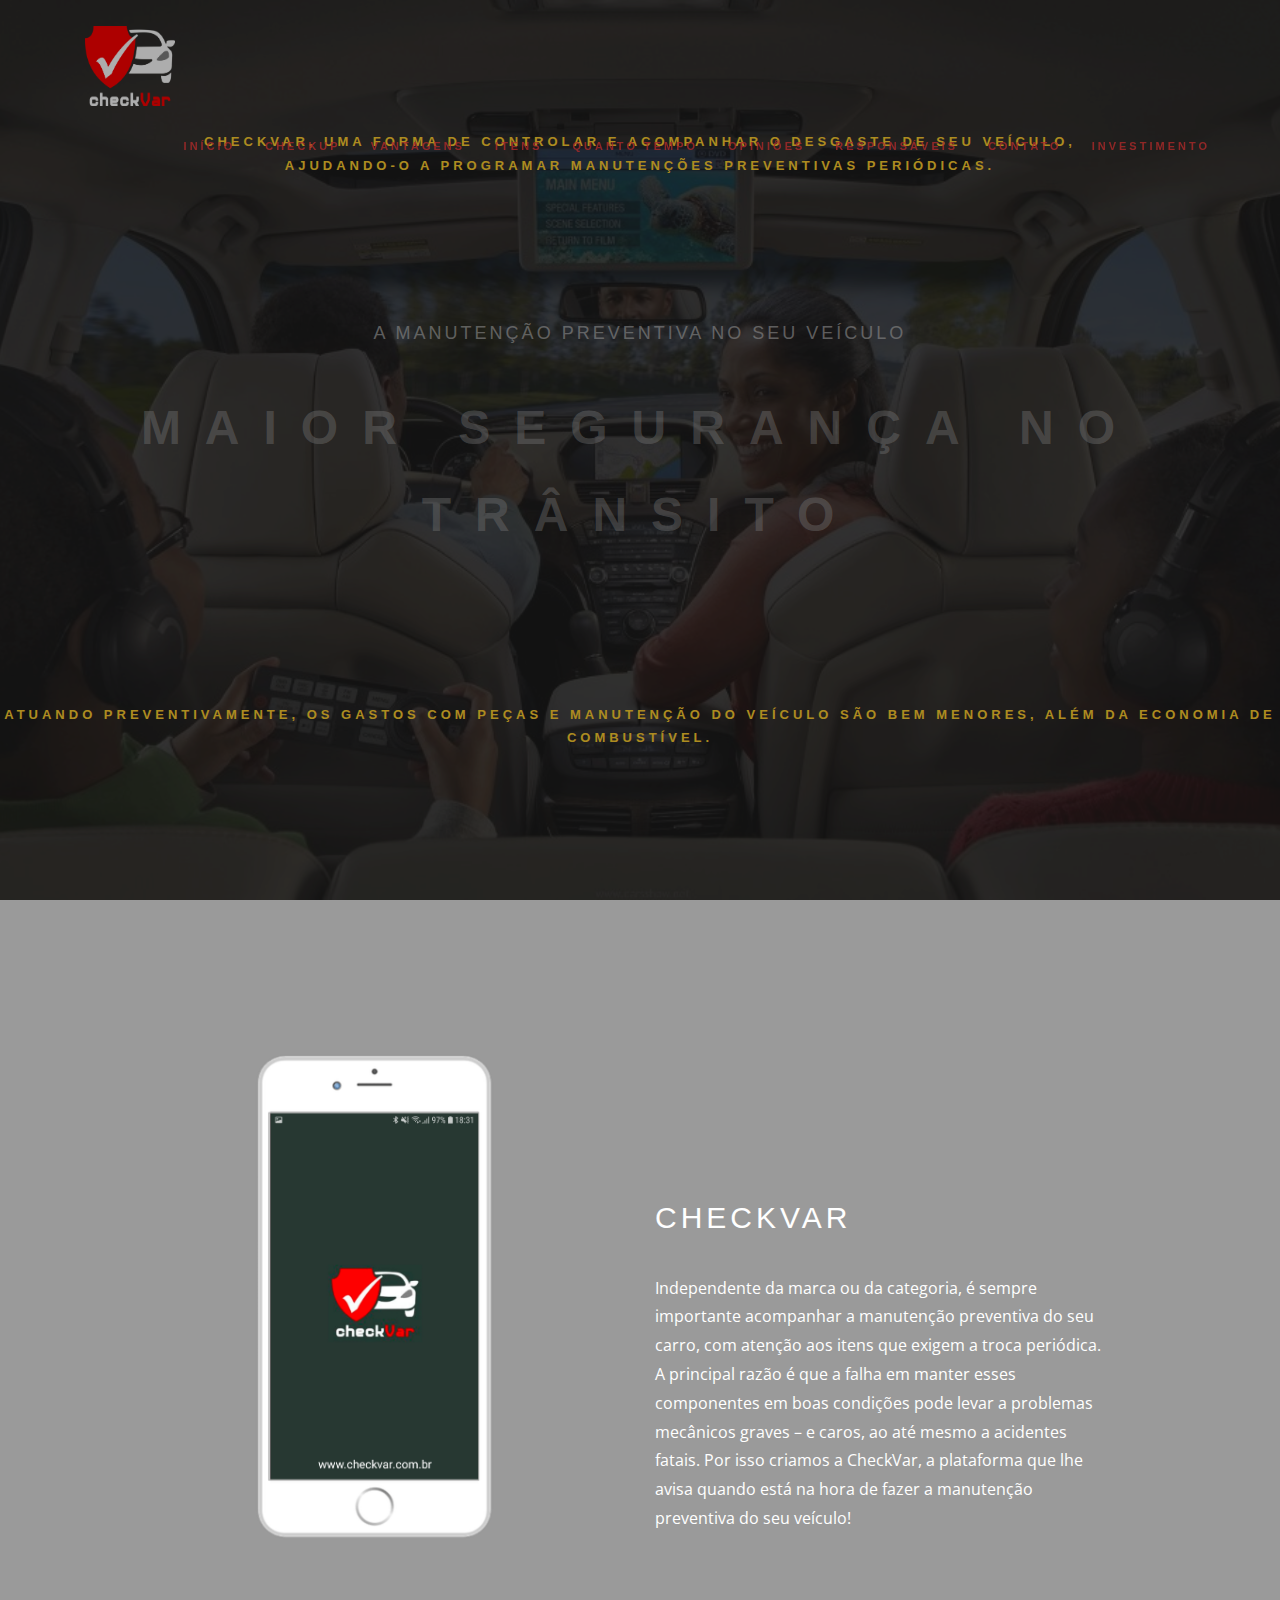
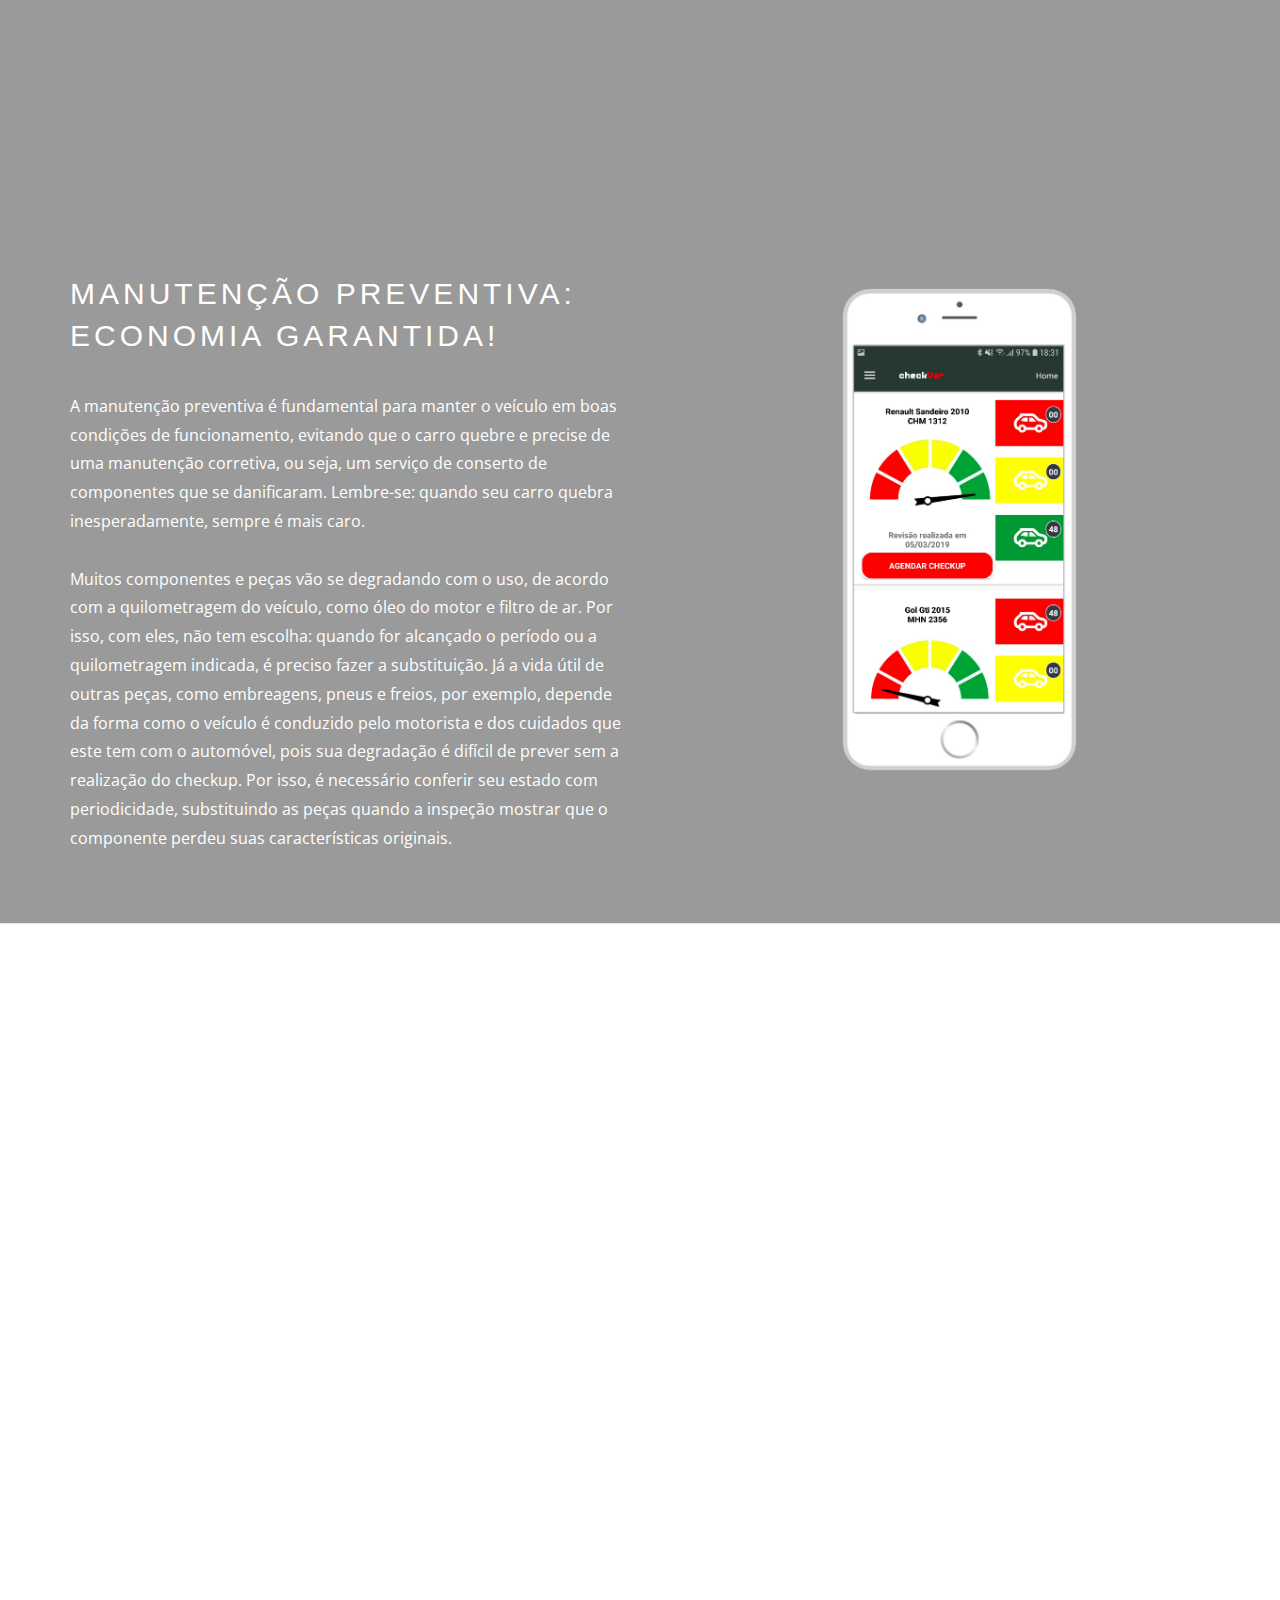
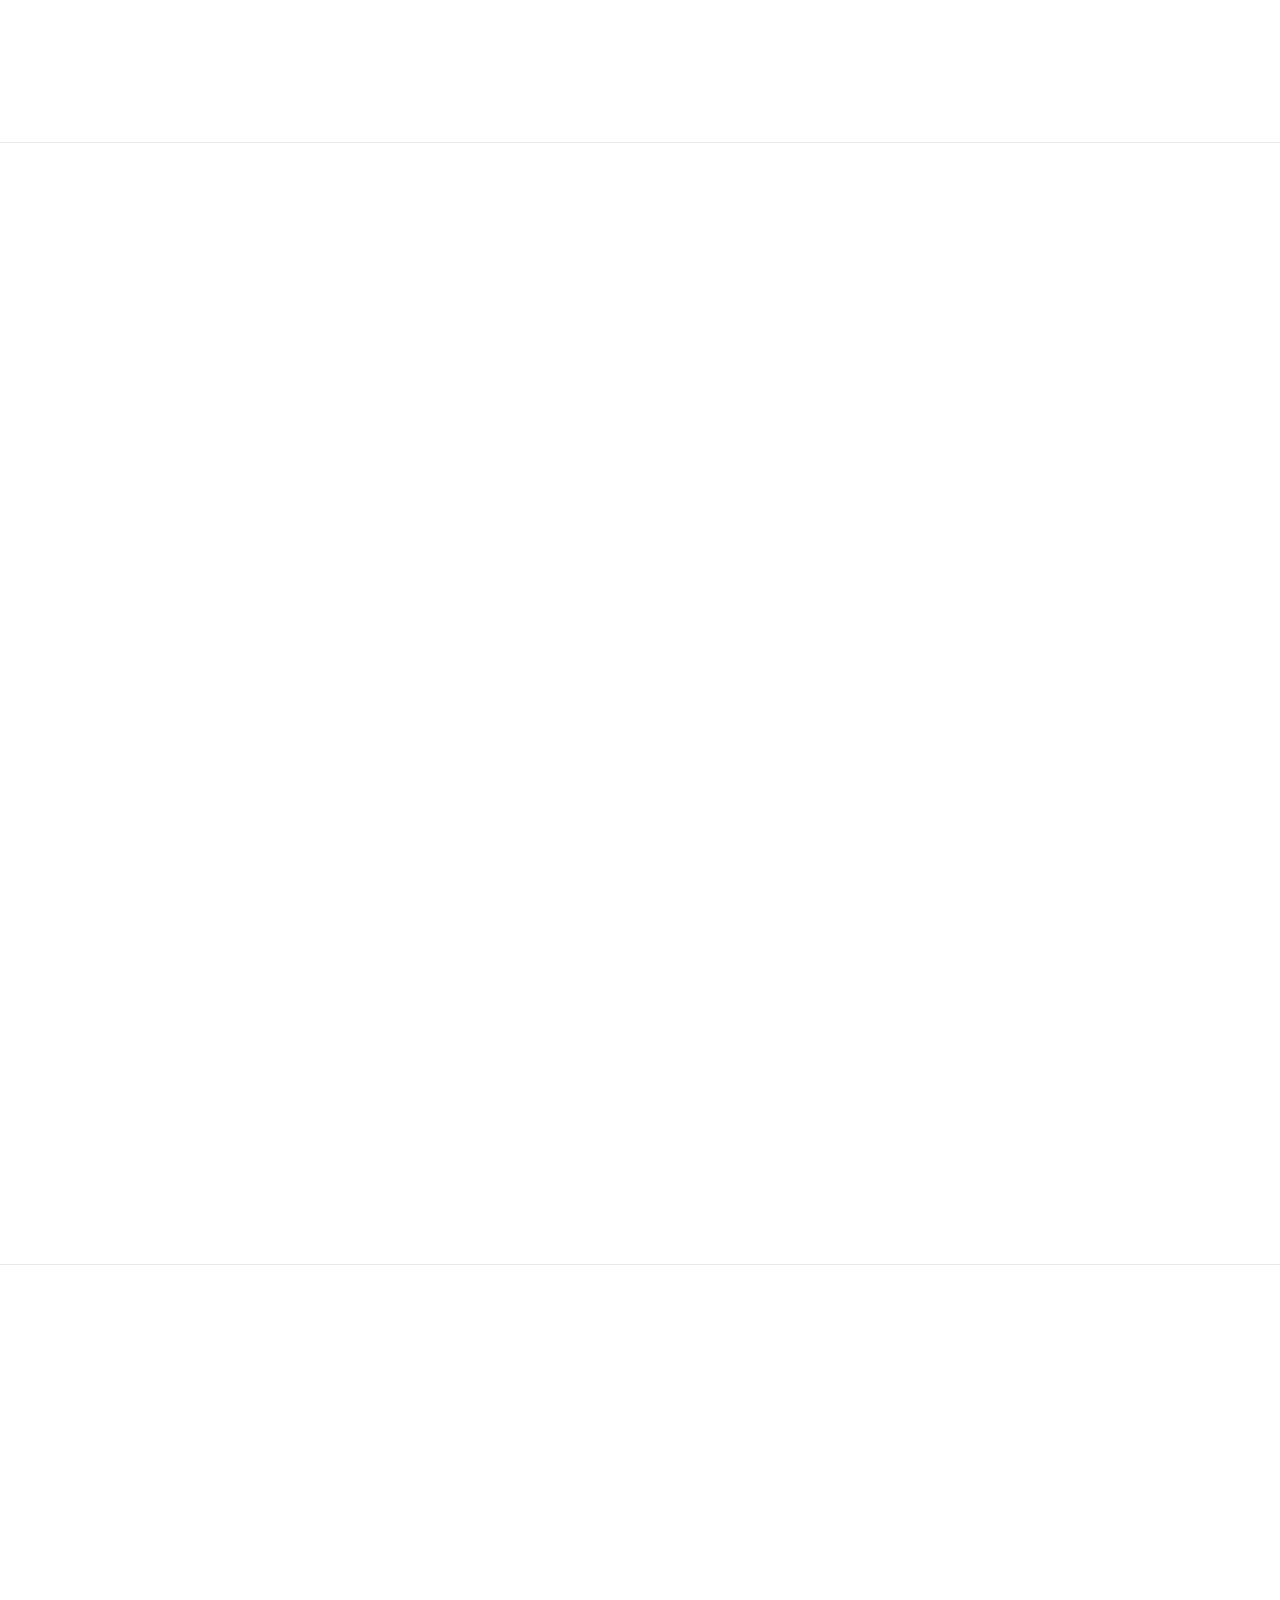
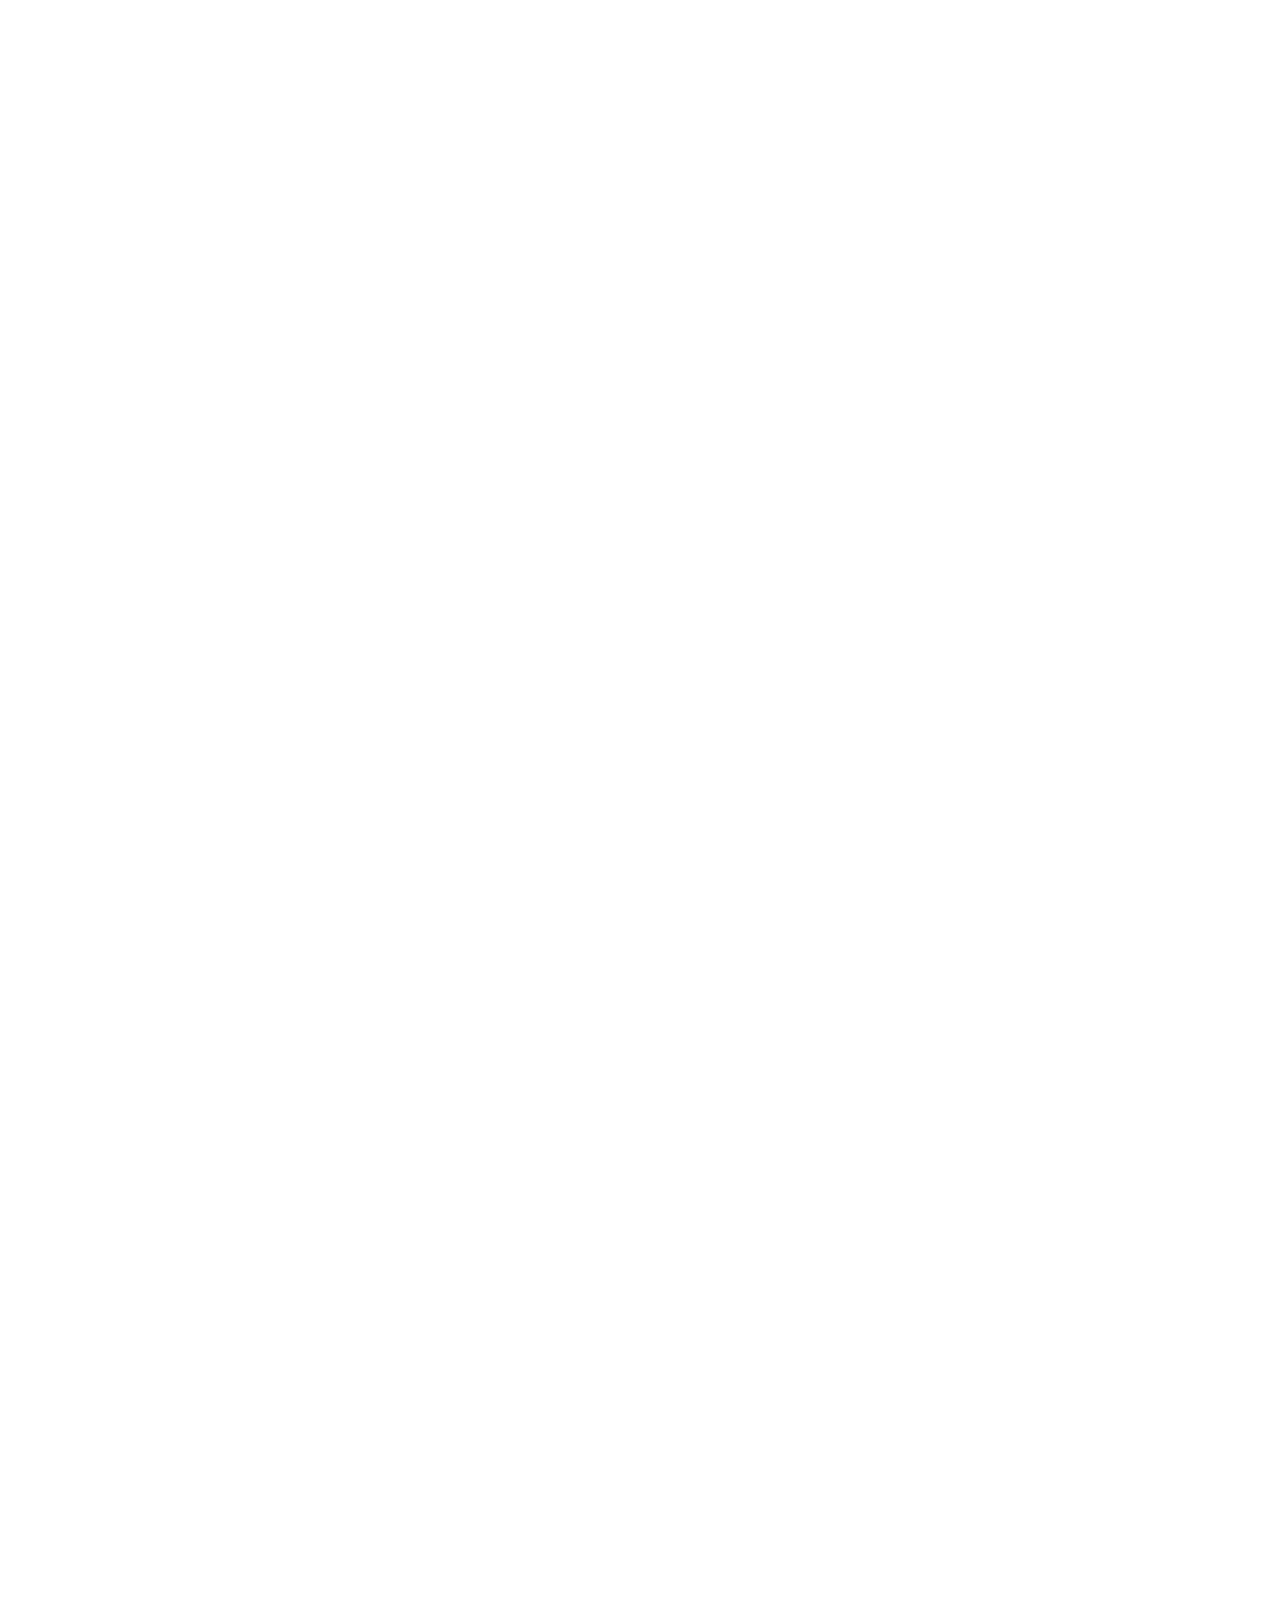
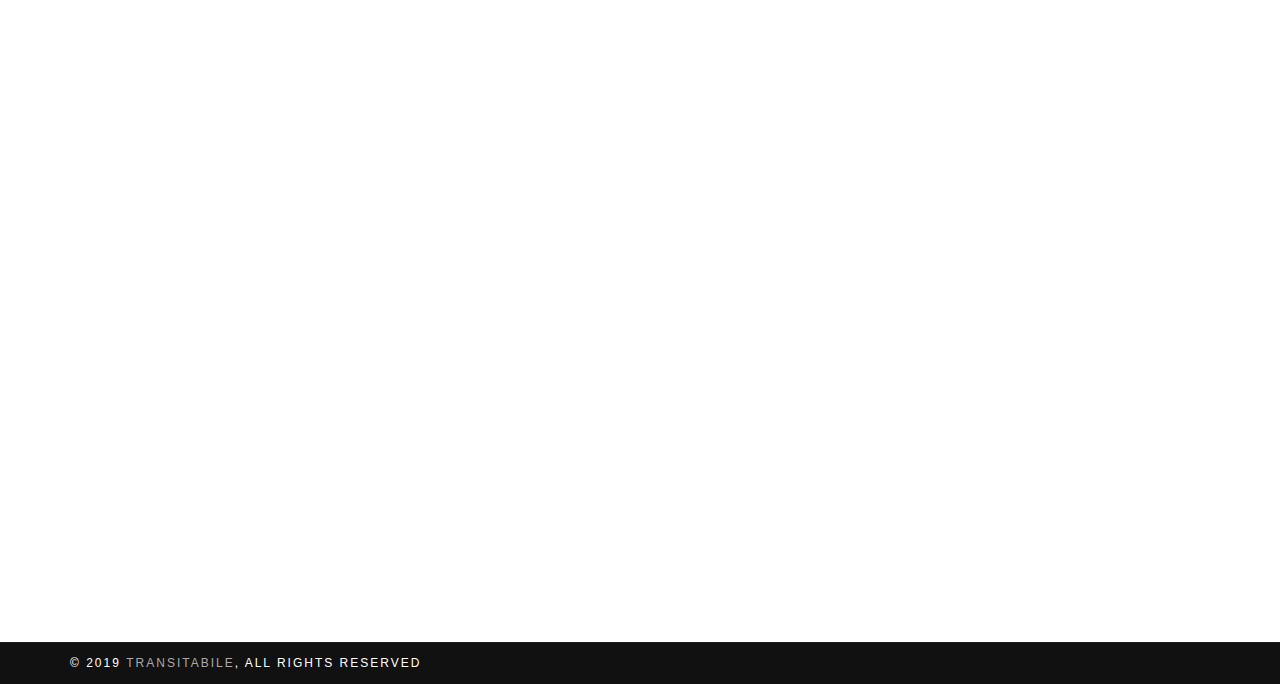
==== commit 0f48dee3: "atualizacao mar-19" ====
--- a/index.html
+++ b/index.html
@@ -1,18 +1,15 @@
 <!DOCTYPE html>
 <html lang="pt-BR" dir="ltr">
-  <head>
+
+<head>
     <meta charset="utf-8">
     <meta http-equiv="X-UA-Compatible" content="IE=edge">
     <meta name="viewport" content="width=device-width, initial-scale=1">
-    <!--  
-    Document Title
-    =============================================
-    -->
+    <!--Document Title
+    =============================================-->
     <title>Check Var</title>
-    <!--  
-    Favicons
-    =============================================
-    -->
+    <!--Favicons
+    =============================================-->
     <link rel="apple-touch-icon" sizes="57x57" href="assets/images/favicons/apple-icon-57x57.png">
     <link rel="apple-touch-icon" sizes="60x60" href="assets/images/favicons/apple-icon-60x60.png">
     <link rel="apple-touch-icon" sizes="72x72" href="assets/images/favicons/apple-icon-72x72.png">
@@ -30,11 +27,8 @@
     <meta name="msapplication-TileColor" content="#ffffff">
     <meta name="msapplication-TileImage" content="assets/images/favicons/ms-icon-144x144.png">
     <meta name="theme-color" content="#ffffff">
-    <!--  
-    Stylesheets
-    =============================================
-    
-    -->
+    <!--Stylesheets
+    =============================================-->
     <!-- Default stylesheets-->
     <link href="assets/lib/bootstrap/dist/css/bootstrap.min.css" rel="stylesheet">
     <!-- Template specific stylesheets-->
@@ -52,1677 +46,883 @@
     <!-- Main stylesheet and color file-->
     <link href="assets/css/style.css" rel="stylesheet">
     <link id="color-scheme" href="assets/css/colors/default.css" rel="stylesheet">
-      <style>
-          .blur_bkg{
+    <link rel="stylesheet" href="https://use.fontawesome.com/releases/v5.7.2/css/solid.css" integrity="sha384-r/k8YTFqmlOaqRkZuSiE9trsrDXkh07mRaoGBMoDcmA58OHILZPsk29i2BsFng1B" crossorigin="anonymous">
+    <link rel="stylesheet" href="https://use.fontawesome.com/releases/v5.7.2/css/fontawesome.css" integrity="sha384-4aon80D8rXCGx9ayDt85LbyUHeMWd3UiBaWliBlJ53yzm9hqN21A+o1pqoyK04h+" crossorigin="anonymous">
+    <style>
+        .blur_bkg {
             -webkit-filter: blur(0.15em);
             filter: blur(0.15em);
             -moz-filter: blur(0.15em);
             -o-filter: blur(0.15em);
             -ms-filter: blur(0.15em);
-          }
-          .blur_fnt{
+        }
+        
+        .blur_fnt {
             -webkit-filter: blur(0em) !importante;
             filter: blur(0em) !importante;
             -moz-filter: blur(0em) !importante;
             -o-filter: blur(0em) !importante;
             -ms-filter: blur(0em) !importante;
-          }
-          .vd_youtube{
-              width:calc(56.0vmax/1.5);
-              height: calc(31.5vmax/1.5);
-              margin: 3em;
-              box-shadow: rgba(2, 2, 2, 0.5) .51em .2em 5em 1em ;              
-          }
-          
-          .gamba{
-              padding-top: 15vh;
-          }
-          .sliderG {
-                  display: block;
-                  height: 190vh;
-    /*              width: 450px;*/
-                  margin: auto;
-    /*              margin-top: 20px;*/
-                  position: relative;
-                  margin-bottom: 22vh;
-            }
-          @media (max-width:991px) {
-              .sliderG {
-                  display: block;
-                  height: 190vh;
-    /*              width: 450px;*/
-                  margin: auto;
-    /*              margin-top: 20px;*/
-                  position: relative;
-                  margin-bottom: 22vh;
-            }
-          }
-          @media (max-width:560px) {
-              .sliderG {
-                  display: block;
-                  height: 70vh;
-    /*              width: 450px;*/
-                  margin: auto;
-    /*              margin-top: 20px;*/
-                  position: relative;
-                  margin-bottom: 22vh;
-            }
-          }
-          .sliderG {
-              display: block;
-              height: 40vh;
-/*              width: 450px;*/
-              margin: auto;
-/*              margin-top: 20px;*/
-              position: relative;
-              margin-bottom: 22vh;
-        }
-
-          
-          .sliderG li {
-              list-style: none;
-              position: absolute;
-          }
-          .sliderG img {
-              margin: auto;
-/*
+        }
+        
+        .vd_youtube {
+            width: calc(56.0vmax/1.5);
+            height: calc(31.5vmax/1.5);
+            margin: 3em;
+            box-shadow: rgba(2, 2, 2, 0.5) .51em .2em 5em 1em;
+        }
+        
+        .gamba {
+            padding-top: 15vh;
+        }
+        
+        .sliderG {
+            display: block;
+            height: 190vh;
+            /*              width: 450px;*/
+            margin: auto;
+            /*              margin-top: 20px;*/
+            position: relative;
+            margin-bottom: 22vh;
+        }
+        
+        @media (max-width:991px) {
+            .sliderG {
+                display: block;
+                height: 190vh;
+                /*              width: 450px;*/
+                margin: auto;
+                /*              margin-top: 20px;*/
+                position: relative;
+                margin-bottom: 22vh;
+            }
+            .alinhamento_video {
+                text-align: center !important;
+                padding-top: 20%;
+            }
+        }
+        
+        @media (max-width:560px) {
+            .sliderG {
+                display: block;
+                height: 70vh;
+                /*              width: 450px;*/
+                margin: auto;
+                /*              margin-top: 20px;*/
+                position: relative;
+                margin-bottom: 22vh;
+            }
+            .alinhamento_video {
+                text-align: center !important;
+                padding-top: 20%;
+            }
+        }
+        
+        .sliderG {
+            display: block;
+            height: 40vh;
+            /*              width: 450px;*/
+            margin: auto;
+            /*              margin-top: 20px;*/
+            position: relative;
+            margin-bottom: 22vh;
+        }
+        
+        .sliderG li {
+            list-style: none;
+            position: absolute;
+        }
+        
+        .sliderG img {
+            margin: auto;
+            /*
               height: 100%;
               width: 100%;
 */
-              vertical-align: top;
-          } 
-          .sliderG input {
+            vertical-align: top;
+        }
+        
+        .sliderG input {
             display: none;
-            }
-          .sliderG label {
-/*
-              background-color: #000;
-              bottom: 10px;
-              cursor: pointer;
+        }
+        
+        .sliderG label {
+            display: none;
+        }
+        
+        .sliderG li:nth-child(1) label {
+            left: 30px;
+        }
+        
+        .sliderG li:nth-child(2) label {
+            left: 120px;
+        }
+        
+        .sliderG li:nth-child(3) label {
+            left: 210px;
+        }
+        
+        .sliderG img {
+            opacity: 0;
+            visibility: hidden;
+        }
+        
+        .sliderG li input:checked ~ img {
+            opacity: 1;
+            visibility: visible;
+            z-index: 10;
+        }
+        
+        .img_menu_filtro {
+            width: 50%;
+            /*              margin-left: 25%;*/
+            display: inline-block;
+            padding: 10px;
+        }
+        
+        .filter {
+            text-align: center;
+            list-style: none;
+            padding: 0;
+            margin: 0 0 70px;
+            display: inline-block;
+        }
+        
+        .filter > li {
+            text-align: center;
+            display: inline-block;
+            padding: 0 5px 10px;
+            margin: 0 25px;
+            width: 8%;
+        }
+        
+        .filter > li > a {
+            text-align: center;
+        }
+        
+        #logoTop {
+            width: 80px;
+            height: 80px;
+            background-image: url(assets/images/logo/Logocfundo1.svg);
+            background-size: cover;
+            position: relative;
+            float: left;
+            padding: 0px;
+            margin: 0px;
+        }
+        
+        .recuo {
+            margin-left: 2em;
+        }
+        
+        @media (min-width: 768px) {
+            #works-grid > li {
+                width: 10% !important;
+            }
+        }
+        
+        @media (max-width: 767px) {
+            #works-grid > li {
+                width: 33% !important;
+            }
+            .img_menu_filtro {
+                width: 80%;
+                /*              margin-left: 25%;*/
+                display: inline-block;
+                padding: 10px;
+            }
+            .filter > li {
+                text-align: center;
+                display: inline-block;
+                padding: 0 10px 10px;
+                margin: 0 30px;
+                width: 20%;
+            }
+            .quadroItensE {
+                height: 280px !important;
+                margin: 0px 0px 10px 0px !important;
+                padding: 0px !important;
+            }
+            .quadroItensC {
+                height: 240px !important;
+                margin: 0px 0px 0px 0px !important;
+                padding: 0px !important;
+            }
+            .quadroItensCtop {
+                height: 220px !important;
+                margin: 0px 0px 10px 0px !important;
+                padding: 0px !important;
+            }
+            .quadroItensD {
+                height: 280px !important;
+                margin: 0px 0px 10px 0px !important;
+                padding: 0px !important;
+            }
+            .quadroItensV {
+                height: 280px !important;
+                margin: 0px 0px 10px 0px !important;
+                padding: 0px !important;
+            }
+            .alinhamento_video {
+                text-align: center !important;
+                padding-top: 20%;
+            }
+        }
+        
+        @media (min-width: 768px) {
+            #logoTop {
+                width: 90px !important;
+                height: 80px!important;
+                background-image: url(assets/images/logo/Logocfundo1.png)!important;
+                background-size: 90px 80px;
+                /*
+                position: relative!important;
+                float: left!important;
 */
-              display: none;
-/*
-              height: 10px;
-              position: absolute;
-              width: 10px;
-              z-index: 10;
+                padding: 0px!important;
+                margin: 15px!important;
+            }
+        }
+        
+        .quadroItensE {
+            height: 200px;
+            margin: 0px 0px 10px 0px;
+            padding: 8px;
+            background-color: rgba(43, 43, 43, 0.2);
+            background-image: linear-gradient(-45deg, rgba(255, 255, 255, 0.9) 50%, rgba(43, 43, 43, 0.1));
+            border: 2px solid rgba(43, 43, 43, 0.8);
+            border-radius: 10px 40px 10px 40px;
+        }
+        
+        .quadroItensC {
+            height: 200px;
+            margin: 0px 0px 10px 0px;
+            padding: 8px;
+            background-color: rgba(43, 43, 43, 0.2);
+            border: 2px solid rgba(43, 43, 43, 0.8);
+            border-radius: 40px 40px 10px 10px;
+        }
+        
+        .quadroItensCtop {
+            height: 200px;
+            margin: 0px 0px 10px 0px;
+            padding: 8px;
+            background-color: rgba(43, 43, 43, 0.2);
+            background-image: linear-gradient( 0deg, rgba(255, 255, 255, 0.9) 50%, rgba(43, 43, 43, 0.1));
+            border: 2px solid rgba(43, 43, 43, 0.8);
+            border-radius: 40px 40px 10px 10px;
+        }
+        
+        .quadroItensCbody {
+            height: 800px;
+            margin: 10px 0px 10px 0px;
+            padding: 8px;
+            background-color: rgba(200, 200, 200, 0.01);
+            border: 2px solid rgba(43, 43, 43, 0.5);
+            border-radius: 40px 40px 10px 10px;
+        }
+        
+        .quadroItensCbody img {
+            margin-top: 80px;
+            height: 600px;
+            /*              margin: 3vmin 4%;*/
+        }
+        
+        .quadroItensD {
+            height: 200px;
+            margin: 0px 0px 10px 0px;
+            padding: 8px;
+            background-color: rgba(43, 43, 43, 0.2);
+            background-image: linear-gradient(45deg, rgba(255, 255, 255, 0.9) 50%, rgba(43, 43, 43, 0.1));
+            border: 2px solid rgba(43, 43, 43, 0.8);
+            border-radius: 40px 10px 40px 10px;
+        }
+        
+        .quadroItensV {
+            height: 200px;
+            margin: 0px 0px 10px 0px;
+            padding: 8px;
+            background-color: rgba(255, 255, 255, 0.01);
+            background: transparent;
+            border: 0px solid rgba(43, 43, 43, 0.8);
+            border-radius: 10px 40px 10px 40px;
+        }
+        
+        .itemPecas {
+            padding: 10px;
+        }
+        
+        .paddzero {
+            padding: 0px !important;
+            margin-left: 0px;
+            margin-right: 0px;
+        }
+        
+        .padd150 {
+            margin-top: 50px;
+            padding-bottom: 150px;
+            padding-top: 120px;
+            background-color: rgba(43, 43, 43, 0.7);
+            border: 3px solid rgba(43, 43, 43, 1);
+            border-radius: 10px 50px 50px 10px;
+        }
+        
+        .alinhamento_video {
+            text-align: left !important;
+            padding-top: 20%;
+        }
+        
+        .alinhamento_left {
+            text-align: left !important;
+            padding-top: 20%;
+        }
+        
+        .alinhamento_right {
+            text-align: right !important;
+            padding-top: 20%;
+        }
+        /*
+          #works-grid > li{
+              width: 10% !important;
+          }
 */
-          }
-          .sliderG li:nth-child(1) label {
-              left: 30px;
-          }
-          .sliderG li:nth-child(2) label {
-              left: 120px;
-          }
-          .sliderG li:nth-child(3) label {
-              left: 210px;
-          } 
-          .sliderG img {
-              opacity: 0;
-              visibility: hidden;
-          }
-          .sliderG li input:checked ~ img {
-              opacity: 1;
-              visibility: visible;
-              z-index: 10;
-          } 
-          
-          .img_menu_filtro{
-/*              width: calc(100% / 16);*/
-              display: inline-block;
-          }
-          .filter {
-  text-align: center;
-  list-style: none;
-  padding: 0;
-  margin: 0 0 70px;
-    display: inline-block;
-}
+    </style>
+</head>
 
-.filter > li {
-  display: inline-block;
-  padding: 0 0 10px;
-  margin: 0 25px;
-  width: calc(100% / 16);
-}
-
-      </style>
-  </head>
-  <body data-spy="scroll" data-target=".onpage-navigation" data-offset="60">
-     
+<body data-spy="scroll" data-target=".onpage-navigation" data-offset="60">
     <main>
-      <div class="page-loader">
-        <div class="loader">Carregando...</div>
-      </div>
-      <nav class="navbar navbar-custom navbar-fixed-top navbar-transparent" role="navigation">
-        <div class="container">
-          <div class="navbar-header">
-              <button class="navbar-toggle" type="button" data-toggle="collapse" data-target="#custom-collapse"><span class="sr-only">Toggle navigation</span><span class="icon-bar"></span><span class="icon-bar"></span><span class="icon-bar"></span></button><a class="navbar-brand" href="index.html">Check Var</a>
-          </div>
-          <div class="collapse navbar-collapse" id="custom-collapse">
-            <ul class="nav navbar-nav navbar-right">
-              <li class="dropdown"><a class="dropdown-toggle" href="#" data-toggle="dropdown">Inicio</a>
-                <ul class="dropdown-menu">
-                  <li><a href="index_mp_fullscreen_video_background.html">Default</a></li>
-                  <li><a href="index_op_fullscreen_gradient_overlay.html">One Page</a></li>
-                  <li><a href="index_agency.html">Agency</a></li>
-                  <li><a href="index_portfolio.html">Portfolio</a></li>
-                  <li><a href="index_restaurant.html">Restaurant</a></li>
-                  <li><a href="index_finance.html">Finance</a></li>
-                  <li><a href="index_landing.html">Landing Page</a></li>
-                  <li><a href="index_photography.html">Photography</a></li>
-                  <li><a href="index_shop.html">Shop</a></li>
-                </ul>
-              </li>
-              <li class="dropdown"><a class="dropdown-toggle" href="#" data-toggle="dropdown">Headers</a>
-                <ul class="dropdown-menu">
-                  <li class="dropdown"><a class="dropdown-toggle" href="#" data-toggle="dropdown">Static Image Header</a>
-                    <ul class="dropdown-menu">
-                      <li><a href="index_mp_fullscreen_static.html">Fulscreen</a></li>
-                      <li><a href="index_mp_classic_static.html">Classic</a></li>
+        <div class="page-loader">
+            <div class="loader">Carregando...</div>
+        </div>
+        <!--
+    MENU PRINCIPAL
+    **************
+-->
+        <nav class="navbar navbar-custom navbar-fixed-top navbar-transparent" role="navigation">
+            <div class="container">
+                <div class="navbar-header">
+                    <button class="navbar-toggle" type="button" data-toggle="collapse" data-target="#custom-collapse"> <span class="sr-only">Toggle navigation</span> <span class="icon-bar"></span> <span class="icon-bar"></span> <span class="icon-bar"></span> </button>
+                    <a class="navbar-brand" href="index.html" id="logoTop"> </a>
+                </div>
+                <div class="collapse navbar-collapse" id="custom-collapse">
+                    <ul class="nav navbar-nav navbar-right">
+                        <li><a href="#home">INÍCIO</a></li>
+                        <li><a href="#nos">CHECKUP</a></li>
+                        <li><a href="#vantagens">VANTAGENS</a></li>
+                        <li><a href="#works_b">ITENS</a></li>
+                        <li><a href="#fxpreta">QUANTO TEMPO</a></li>
+                        <li><a href="#olhaquemestafalando">OPINIÕES</a></li>
+                        <li><a href="#team">RESPONSÁVEIS</a></li>
+                        <li><a href="#contact">CONTATO</a></li>
+                        <li><a href="investimento.html#invest">INVESTIMENTO</a></li>
                     </ul>
-                  </li>
-                  <li class="dropdown"><a class="dropdown-toggle" href="#" data-toggle="dropdown">Flexslider Header</a>
-                    <ul class="dropdown-menu">
-                      <li><a href="index_mp_fullscreen_flexslider.html">Fulscreen</a></li>
-                      <li><a href="index_mp_classic_flexslider.html">Classic</a></li>
-                    </ul>
-                  </li>
-                  <li class="dropdown"><a class="dropdown-toggle" href="#" data-toggle="dropdown">Video Background Header</a>
-                    <ul class="dropdown-menu">
-                      <li><a href="index_mp_fullscreen_video_background.html">Fulscreen</a></li>
-                      <li><a href="index_mp_classic_video_background.html">Classic</a></li>
-                    </ul>
-                  </li>
-                  <li class="dropdown"><a class="dropdown-toggle" href="#" data-toggle="dropdown">Text Rotator Header</a>
-                    <ul class="dropdown-menu">
-                      <li><a href="index_mp_fullscreen_text_rotator.html">Fulscreen</a></li>
-                      <li><a href="index_mp_classic_text_rotator.html">Classic</a></li>
-                    </ul>
-                  </li>
-                  <li class="dropdown"><a class="dropdown-toggle" href="#" data-toggle="dropdown">Gradient Overlay Header</a>
-                    <ul class="dropdown-menu">
-                      <li><a href="index_mp_fullscreen_gradient_overlay.html">Fulscreen</a></li>
-                      <li><a href="index_mp_classic_gradient_overlay.html">Classic</a></li>
-                    </ul>
-                  </li>
-                </ul>
-              </li>
-              <li class="dropdown"><a class="dropdown-toggle" href="#" data-toggle="dropdown">Pages</a>
-                <ul class="dropdown-menu">
-                  <li class="dropdown"><a class="dropdown-toggle" href="#" data-toggle="dropdown">About</a>
-                    <ul class="dropdown-menu">
-                      <li><a href="about1.html">About 1</a></li>
-                      <li><a href="about2.html">About 2</a></li>
-                      <li><a href="about3.html">About 3</a></li>
-                      <li><a href="about4.html">About 4</a></li>
-                      <li><a href="about5.html">About 5</a></li>
-                    </ul>
-                  </li>
-                  <li class="dropdown"><a class="dropdown-toggle" href="#" data-toggle="dropdown">Services</a>
-                    <ul class="dropdown-menu">
-                      <li><a href="service1.html">Service 1</a></li>
-                      <li><a href="service2.html">Service 2</a></li>
-                      <li><a href="service3.html">Service 3</a></li>
-                    </ul>
-                  </li>
-                  <li class="dropdown"><a class="dropdown-toggle" href="#" data-toggle="dropdown">Pricing</a>
-                    <ul class="dropdown-menu">
-                      <li><a href="pricing1.html">Pricing 1</a></li>
-                      <li><a href="pricing2.html">Pricing 2</a></li>
-                    </ul>
-                  </li>
-                  <li class="dropdown"><a class="dropdown-toggle" href="#" data-toggle="dropdown">Gallery</a>
-                    <ul class="dropdown-menu">
-                      <li><a href="gallery_col_2.html">2 Columns</a></li>
-                      <li><a href="gallery_col_3.html">3 Columns</a></li>
-                      <li><a href="gallery_col_4.html">4 Columns</a></li>
-                      <li><a href="gallery_col_6.html">6 Columns</a></li>
-                    </ul>
-                  </li>
-                  <li class="dropdown"><a class="dropdown-toggle" href="#" data-toggle="dropdown">Contact</a>
-                    <ul class="dropdown-menu">
-                      <li><a href="contact1.html">Contact 1</a></li>
-                      <li><a href="contact2.html">Contact 2</a></li>
-                      <li><a href="contact3.html">Contact 3</a></li>
-                    </ul>
-                  </li>
-                  <li class="dropdown"><a class="dropdown-toggle" href="#" data-toggle="dropdown">Restaurant menu</a>
-                    <ul class="dropdown-menu">
-                      <li><a href="restaurant_menu1.html">Menu 2 Columns</a></li>
-                      <li><a href="restaurant_menu2.html">Menu 3 Columns</a></li>
-                    </ul>
-                  </li>
-                  <li><a href="login_register.html">Login / Register</a></li>
-                  <li><a href="faq.html">FAQ</a></li>
-                  <li><a href="404.html">Page 404</a></li>
-                </ul>
-              </li>
-              <li class="dropdown"><a class="dropdown-toggle" href="#" data-toggle="dropdown">Portfolio</a>
-                <ul class="dropdown-menu" role="menu">
-                  <li class="dropdown"><a class="dropdown-toggle" href="#" data-toggle="dropdown">Boxed</a>
-                    <ul class="dropdown-menu">
-                      <li><a href="portfolio_boxed_col_2.html">2 Columns</a></li>
-                      <li><a href="portfolio_boxed_col_3.html">3 Columns</a></li>
-                      <li><a href="portfolio_boxed_col_4.html">4 Columns</a></li>
-                    </ul>
-                  </li>
-                  <li class="dropdown"><a class="dropdown-toggle" href="#" data-toggle="dropdown">Boxed - Gutter</a>
-                    <ul class="dropdown-menu">
-                      <li><a href="portfolio_boxed_gutter_col_2.html">2 Columns</a></li>
-                      <li><a href="portfolio_boxed_gutter_col_3.html">3 Columns</a></li>
-                      <li><a href="portfolio_boxed_gutter_col_4.html">4 Columns</a></li>
-                    </ul>
-                  </li>
-                  <li class="dropdown"><a class="dropdown-toggle" href="#" data-toggle="dropdown">Full Width</a>
-                    <ul class="dropdown-menu">
-                      <li><a href="portfolio_full_width_col_2.html">2 Columns</a></li>
-                      <li><a href="portfolio_full_width_col_3.html">3 Columns</a></li>
-                      <li><a href="portfolio_full_width_col_4.html">4 Columns</a></li>
-                    </ul>
-                  </li>
-                  <li class="dropdown"><a class="dropdown-toggle" href="#" data-toggle="dropdown">Full Width - Gutter</a>
-                    <ul class="dropdown-menu">
-                      <li><a href="portfolio_full_width_gutter_col_2.html">2 Columns</a></li>
-                      <li><a href="portfolio_full_width_gutter_col_3.html">3 Columns</a></li>
-                      <li><a href="portfolio_full_width_gutter_col_4.html">4 Columns</a></li>
-                    </ul>
-                  </li>
-                  <li class="dropdown"><a class="dropdown-toggle" href="#" data-toggle="dropdown">Masonry</a>
-                    <ul class="dropdown-menu">
-                      <li class="dropdown"><a class="dropdown-toggle" href="#" data-toggle="dropdown">Boxed</a>
-                        <ul class="dropdown-menu">
-                          <li><a href="portfolio_masonry_boxed_col_2.html">2 Columns</a></li>
-                          <li><a href="portfolio_masonry_boxed_col_3.html">3 Columns</a></li>
-                          <li><a href="portfolio_masonry_boxed_col_4.html">4 Columns</a></li>
+                </div>
+            </div>
+        </nav>
+        <!--
+    CABEÇALHO
+    *********
+-->
+        <section class="home-section home-parallax home-fade home-full-height bg-dark-60" id="home" data-background="assets/images/secao_2.jpg">
+            <div class="titan-caption">
+                <div class="caption-content">
+                    <div class="font-alt mt-sm-80 mb-80 titan-title-size-1 cor_tom_amarelo"> CheckVar, uma forma de controlar e acompanhar o desgaste de seu veículo,
+                        <br>ajudando-o a programar manutenções preventivas periódicas. </div>
+                    <br>
+                    <br>
+                    <br>
+                    <div class="font-alt mb-40 mt-sm-80 titan-title-size-2 cor_tom_cinza_claro"> A manutenção preventiva no seu veículo </div>
+                    <div class="font-alt mt-sm-80 mb-80 titan-title-size-4 cor_tom_cinza"> <span class="rotate">
+                            Maior segurança no trânsito | Diminui a emissão de poluentes | Reduz o cosumo de combustível
+                        </span> </div>
+                    <br>
+                    <br>
+                    <br>
+                    <div class="font-alt mt-sm-80 mb-20 titan-title-size-1 cor_tom_amarelo"> Atuando preventivamente, os gastos com peças e manutenção do veículo são bem menores, além da economia de combustível.
+                        <!--<span class="rotate">
+                    Garante maior segurança no trânsito | Diminui a emissão de poluentes | Reduz o cosumo de combustível
+                </span>--></div>
+                </div>
+            </div>
+        </section>
+        <!--
+    SECAO SLIDES
+    ************
+-->
+        <section class="module pb-0 parallax-bg bg-dark-30 wow fadeInUp" onclick="wow fadeInUp" data-background="assets/images/secao_3.jpg" id="nos">
+            <div class="container">
+                <div class="row">
+                    <div class="col-xs-12 col-sm-12 col-md-6">
+                        <ul class="sliderG">
+                            <li>
+                                <input type="radio" id="slide1" name="slideG" checked>
+                                <label for="slide1"></label> <img src="assets/images/mks/slide_iphone_1.png" /> </li>
+                            <li>
+                                <input type="radio" id="slide2" name="slideG">
+                                <label for="slide2"></label> <img src="assets/images/mks/slide_iphone_2.png" /> </li>
+                            <li>
+                                <input type="radio" id="slide3" name="slideG">
+                                <label for="slide3"></label> <img src="assets/images/mks/slide_iphone_3.png" /> </li>
                         </ul>
-                      </li>
-                      <li class="dropdown"><a class="dropdown-toggle" href="#" data-toggle="dropdown">Full Width</a>
-                        <ul class="dropdown-menu">
-                          <li><a href="portfolio_masonry_full_width_col_2.html">2 Columns</a></li>
-                          <li><a href="portfolio_masonry_full_width_col_3.html">3 Columns</a></li>
-                          <li><a href="portfolio_masonry_full_width_col_4.html">4 Columns</a></li>
+                    </div>
+                    <div class="col-xs-12 col-sm-12 col-md-5 gamba">
+                        <br>
+                        <h2 class="module-title font-alt align-left">CHECKVAR</h2>
+                        <p class="module-subtitle align-left">Independente da marca ou da categoria, é sempre importante acompanhar a manutenção preventiva do seu carro, com atenção aos itens que exigem a troca periódica. A principal razão é que a falha em manter esses componentes em boas condições pode levar a problemas mecânicos graves – e caros, ao até mesmo a acidentes fatais. Por isso criamos a CheckVar, a plataforma que lhe avisa quando está na hora de fazer a manutenção preventiva do seu veículo! </p>
+                        <p></p>
+                    </div>
+                </div>
+                <div class="row gamba">
+                    <div class="col-xs-12 col-sm-12 col-md-6 gamba">
+                        <h2 class="module-title font-alt align-left">MANUTENÇÃO PREVENTIVA:<br>ECONOMIA GARANTIDA!</h2>
+                        <p class="module-subtitle align-left">A manutenção preventiva é fundamental para manter o veículo em boas condições de funcionamento, evitando que o carro quebre e precise de uma manutenção corretiva, ou seja, um serviço de conserto de componentes que se danificaram. Lembre-se: quando seu carro quebra inesperadamente, sempre é mais caro.
+                            <br>
+                            <br>Muitos componentes e peças vão se degradando com o uso, de acordo com a quilometragem do veículo, como óleo do motor e filtro de ar. Por isso, com eles, não tem escolha: quando for alcançado o período ou a quilometragem indicada, é preciso fazer a substituição. Já a vida útil de outras peças, como embreagens, pneus e freios, por exemplo, depende da forma como o veículo é conduzido pelo motorista e dos cuidados que este tem com o automóvel, pois sua degradação é difícil de prever sem a realização do checkup. Por isso, é necessário conferir seu estado com periodicidade, substituindo as peças quando a inspeção mostrar que o componente perdeu suas características originais.
+                            <!--
+                            <br>
+<br>Pensando em nossos usuários, a CheckVar efetua cotações das peças em dezenas de distribuidoras de todo o Brasil, gerando uma economia substancial, com peças de comprovada qualidade e procedência.
+-->
+                        </p>
+                        <p></p>
+                    </div>
+                    <div class="col-xs-12 col-sm-12 col-md-6 gamba" style="margin-bottom: 10vh;">
+                        <ul class="sliderG">
+                            <li>
+                                <input type="radio" id="slide4" name="slideG2" checked>
+                                <label for="slide4"></label> <img src="assets/images/mks/slide_iphone_3.png" /> </li>
+                            <li>
+                                <input type="radio" id="slide5" name="slideG2">
+                                <label for="slide5"></label> <img src="assets/images/mks/slide_iphone_1.png" /> </li>
+                            <li>
+                                <input type="radio" id="slide6" name="slideG2">
+                                <label for="slide6"></label> <img src="assets/images/mks/slide_iphone_2.png" /> </li>
+                            <!--
+                            <li>
+                                <input type="radio" id="slide7" name="slideG2">
+                                <label for="slide7"></label> <img src="assets/images/mks/mks_ckVar_7.png" /> </li>
+                            <li class="gamba">
+                                <input type="radio" id="slide8" name="slideG2">
+                                <label for="slide8"></label> <img src="assets/images/raioXcarro.png" /> </li>
+                            <li>
+                                <input type="radio" id="slide9" name="slideG2">
+                                <label for="slide9"></label> <img src="assets/images/mks/mks_ckVar_5.png" /> </li>
+-->
                         </ul>
-                      </li>
-                    </ul>
-                  </li>
-                  <li class="dropdown"><a class="dropdown-toggle" href="#" data-toggle="dropdown">Hover Style</a>
-                    <ul class="dropdown-menu">
-                      <li><a href="portfolio_hover_black.html">Black</a></li>
-                      <li><a href="portfolio_hover_gradient.html">Gradient</a></li>
-                    </ul>
-                  </li>
-                  <li class="dropdown"><a class="dropdown-toggle" href="#" data-toggle="dropdown">Single</a>
-                    <ul class="dropdown-menu">
-                      <li class="dropdown"><a class="dropdown-toggle" href="#" data-toggle="dropdown">Featured Image</a>
-                        <ul class="dropdown-menu">
-                          <li><a href="portfolio_single_featured_image1.html">Style 1</a></li>
-                          <li><a href="portfolio_single_featured_image2.html">Style 2</a></li>
-                        </ul>
-                      </li>
-                      <li class="dropdown"><a class="dropdown-toggle" href="#" data-toggle="dropdown">Featured Slider</a>
-                        <ul class="dropdown-menu">
-                          <li><a href="portfolio_single_featured_slider1.html">Style 1</a></li>
-                          <li><a href="portfolio_single_featured_slider2.html">Style 2</a></li>
-                        </ul>
-                      </li>
-                      <li class="dropdown"><a class="dropdown-toggle" href="#" data-toggle="dropdown">Featured Video</a>
-                        <ul class="dropdown-menu">
-                          <li><a href="portfolio_single_featured_video1.html">Style 1</a></li>
-                          <li><a href="portfolio_single_featured_video2.html">Style 2</a></li>
-                        </ul>
-                      </li>
-                    </ul>
-                  </li>
-                </ul>
-              </li>
-              <li class="dropdown"><a class="dropdown-toggle" href="#" data-toggle="dropdown">Blog</a>
-                <ul class="dropdown-menu" role="menu">
-                  <li class="dropdown"><a class="dropdown-toggle" href="#" data-toggle="dropdown">Standard</a>
-                    <ul class="dropdown-menu">
-                      <li><a href="blog_standard_left_sidebar.html">Left Sidebar</a></li>
-                      <li><a href="blog_standard_right_sidebar.html">Right Sidebar</a></li>
-                    </ul>
-                  </li>
-                  <li class="dropdown"><a class="dropdown-toggle" href="#" data-toggle="dropdown">Grid</a>
-                    <ul class="dropdown-menu">
-                      <li><a href="blog_grid_col_2.html">2 Columns</a></li>
-                      <li><a href="blog_grid_col_3.html">3 Columns</a></li>
-                      <li><a href="blog_grid_col_4.html">4 Columns</a></li>
-                    </ul>
-                  </li>
-                  <li class="dropdown"><a class="dropdown-toggle" href="#" data-toggle="dropdown">Masonry</a>
-                    <ul class="dropdown-menu">
-                      <li><a href="blog_grid_masonry_col_2.html">2 Columns</a></li>
-                      <li><a href="blog_grid_masonry_col_3.html">3 Columns</a></li>
-                      <li><a href="blog_grid_masonry_col_4.html">4 Columns</a></li>
-                    </ul>
-                  </li>
-                  <li class="dropdown"><a class="dropdown-toggle" href="#" data-toggle="dropdown">Single</a>
-                    <ul class="dropdown-menu">
-                      <li><a href="blog_single_left_sidebar.html">Left Sidebar</a></li>
-                      <li><a href="blog_single_right_sidebar.html">Right Sidebar</a></li>
-                    </ul>
-                  </li>
-                </ul>
-              </li>
-              <li class="dropdown"><a class="dropdown-toggle" href="#" data-toggle="dropdown">Features</a>
-                <ul class="dropdown-menu" role="menu">
-                  <li><a href="alerts-and-wells.html"><i class="fa fa-bolt"></i> Alerts and Wells</a></li>
-                  <li><a href="buttons.html"><i class="fa fa-link fa-sm"></i> Buttons</a></li>
-                  <li><a href="tabs_and_accordions.html"><i class="fa fa-tasks"></i> Tabs &amp; Accordions</a></li>
-                  <li><a href="content_box.html"><i class="fa fa-list-alt"></i> Contents Box</a></li>
-                  <li><a href="forms.html"><i class="fa fa-check-square-o"></i> Forms</a></li>
-                  <li><a href="icons.html"><i class="fa fa-star"></i> Icons</a></li>
-                  <li><a href="progress-bars.html"><i class="fa fa-server"></i> Progress Bars</a></li>
-                  <li><a href="typography.html"><i class="fa fa-font"></i> Typography</a></li>
-                </ul>
-              </li>
-              <li class="dropdown"><a class="dropdown-toggle" href="#" data-toggle="dropdown">Shop</a>
-                <ul class="dropdown-menu" role="menu">
-                  <li class="dropdown"><a class="dropdown-toggle" href="#" data-toggle="dropdown">Product</a>
-                    <ul class="dropdown-menu">
-                      <li><a href="shop_product_col_3.html">3 columns</a></li>
-                      <li><a href="shop_product_col_4.html">4 columns</a></li>
-                    </ul>
-                  </li>
-                  <li><a href="shop_single_product.html">Single Product</a></li>
-                  <li><a href="shop_checkout.html">Checkout</a></li>
-                </ul>
-              </li>
-              <!--li.dropdown.navbar-cart-->
-              <!--    a.dropdown-toggle(href='#', data-toggle='dropdown')-->
-              <!--        span.icon-basket-->
-              <!--        |-->
-              <!--        span.cart-item-number 2-->
-              <!--    ul.dropdown-menu.cart-list(role='menu')-->
-              <!--        li-->
-              <!--            .navbar-cart-item.clearfix-->
-              <!--                .navbar-cart-img-->
-              <!--                    a(href='#')-->
-              <!--                        img(src='assets/images/shop/product-9.jpg', alt='')-->
-              <!--                .navbar-cart-title-->
-              <!--                    a(href='#') Short striped sweater-->
-              <!--                    |-->
-              <!--                    span.cart-amount 2 &times; $119.00-->
-              <!--                    br-->
-              <!--                    |-->
-              <!--                    strong.cart-amount $238.00-->
-              <!--        li-->
-              <!--            .navbar-cart-item.clearfix-->
-              <!--                .navbar-cart-img-->
-              <!--                    a(href='#')-->
-              <!--                        img(src='assets/images/shop/product-10.jpg', alt='')-->
-              <!--                .navbar-cart-title-->
-              <!--                    a(href='#') Colored jewel rings-->
-              <!--                    |-->
-              <!--                    span.cart-amount 2 &times; $119.00-->
-              <!--                    br-->
-              <!--                    |-->
-              <!--                    strong.cart-amount $238.00-->
-              <!--        li-->
-              <!--            .clearfix-->
-              <!--                .cart-sub-totle-->
-              <!--                    strong Total: $476.00-->
-              <!--        li-->
-              <!--            .clearfix-->
-              <!--                a.btn.btn-block.btn-round.btn-font-w(type='submit') Checkout-->
-              <!--li.dropdown-->
-              <!--    a.dropdown-toggle(href='#', data-toggle='dropdown') Search-->
-              <!--    ul.dropdown-menu(role='menu')-->
-              <!--        li-->
-              <!--            .dropdown-search-->
-              <!--                form(role='form')-->
-              <!--                    input.form-control(type='text', placeholder='Search...')-->
-              <!--                    |-->
-              <!--                    button.search-btn(type='submit')-->
-              <!--                        i.fa.fa-search-->
-              <li class="dropdown"><a class="dropdown-toggle" href="documentation.html" data-toggle="dropdown">Documentation</a>
-                <ul class="dropdown-menu">
-                  <li><a href="documentation.html#contact">Contact Form</a></li>
-                  <li><a href="documentation.html#reservation">Reservation Form</a></li>
-                  <li><a href="documentation.html#mailchimp">Mailchimp</a></li>
-                  <li><a href="documentation.html#gmap">Google Map</a></li>
-                  <li><a href="documentation.html#plugin">Plugins</a></li>
-                  <li><a href="documentation.html#changelog">Changelog</a></li>
-                </ul>
-              </li>
-            </ul>
-          </div>
-        </div>
-      </nav>
-      <section class="home-section home-parallax home-fade home-full-height bg-dark-60" id="home" data-background="assets/images/secao_2.jpg">
-        <div class="titan-caption">
-          <div class="caption-content">
-            <div class="font-alt mb-40 titan-title-size-2">
-                A manutenção preventiva no seu veículo
-            </div>
-            <div class="font-alt mb-40 titan-title-size-4">
-                <span class="rotate">
-                    Garante maior segurança no trânsito | Diminui a emissão de poluentes | Reduz o cosumo de combustível
-                </span>
-            </div>
-          </div>
-        </div>
-      </section>
-        <section class="module pb-0 parallax-bg bg-dark-60" data-background="assets/images/secao_3.jpg">              
-          <div class="container">
-            <div class="row">
-                <div class="col-xs-12 col-sm-12 col-md-6">
-                    <ul class="sliderG">
-                        <li>
-                            <input type="radio" id="slide1" name="slideG" checked>
-                            <label for="slide1"></label>
-                           <img src="assets/images/mks/mks_ckVar_1.png" />
-                        </li>
-                        <li>
-                            <input type="radio" id="slide2" name="slideG">
-                            <label for="slide2"></label>
-                           <img src="assets/images/mks/mks_ckVar_2.png" />
-                        </li>
-                        <li>
-                            <input type="radio" id="slide3" name="slideG">
-                            <label for="slide3"></label>
-                           <img src="assets/images/mks/mks_ckVar_3.png" />
-                        </li>
-                 </ul>
-                </div>
-              <div class="col-xs-12 col-sm-12 col-md-5 gamba" >
-                  <br>
-                <h2 class="module-title font-alt align-left">Check Var</h2>
-                <p class="module-subtitle font-serif align-left">Aqui você encontra e organiza sua agenda de checkups e manutenções, localiza oficinas mecânicas, economiza tempo e dinheiro além de um atendimento personalizado e com toda a segurança que você precisa.<br>Tudo isso em um único lugar!!</p>
-                <p></p>
-              </div>
-            </div>
-            <div class="row gamba">
-                <div class="col-xs-12 col-sm-12 col-md-6 gamba">
-                    <h2 class="module-title font-alt align-left">Fique sempre por dentro</h2>
-                    <p class="module-subtitle font-serif align-left">A informação da real situação de seu carro é fundamental quanto a segurança, tendo em vista as vidas que nele são confiadas!<br>Mantenha a constante observação na situação do seu carro através do nosso sistema de alerta de necessidades e prioridades.</p>
-                    <p></p>
-                </div>
-                <div class="col-xs-12 col-sm-12 col-md-6" style="margin-bottom: 10vh;">
-                    <ul class="sliderG">
-                        <li>
-                            <input type="radio" id="slide4" name="slideG2" checked>
-                            <label for="slide4"></label>
-                           <img src="assets/images/mks/mks_ckVar_4.png" />
-                        </li>
-                        <li>
-                            <input type="radio" id="slide5" name="slideG2">
-                            <label for="slide5"></label>
-                            <img src="assets/images/family.jpg" />                           
-                        </li>
-                        <li>
-                            <input type="radio" id="slide6" name="slideG2">
-                            <label for="slide6"></label>
-                           <img src="assets/images/mks/mks_ckVar_6.png" />
-                        </li>
-                        <li>
-                            <input type="radio" id="slide7" name="slideG2">
-                            <label for="slide7"></label>
-                           <img src="assets/images/mks/mks_ckVar_7.png" />
-                        </li>
-                        <li class="gamba">
-                            <input type="radio" id="slide8" name="slideG2">
-                            <label for="slide8"></label>
-                           <img src="assets/images/raioXcarro.png" />
-                        </li>
-                        <li>
-                            <input type="radio" id="slide9" name="slideG2">
-                            <label for="slide9"></label>
-                            <img src="assets/images/mks/mks_ckVar_5.png" />
-                        </li>
-                 </ul>
-                </div>
-<!--
+                    </div>
+                    <!--
               <div class="col-sm-3 col-sm-push-3"><img  src="assets/images/mockupInicio.png" alt=""></div>
               <div class="col-sm-3 col-sm-push-3"><img src="assets/images/mockupInicio.png" alt=""></div>
               <div class="col-sm-6 col-sm-pull-6">
                 <h2 class="module-title font-alt align-left">Fique sempre por dentro</h2>
                 <p class="module-subtitle font-serif align-left">A informação da real situação de seu carro é fundamental quanto a segurança, tendo em vista as vidas que nele são confiadas!<br>Mantenha a constante observação na situação do seu carro através do nosso sistema de alerta de necessidades e prioridades.</p>
--->
-              </div> 
-              </div>
+--></div>
+            </div>
         </section>
         <hr class="divider-w">
-<!--
-        <section class="module bg-dark-90" data-background="assets/images/especial.jpg">
-          <div class="container">
-            <div class="row">
-              <div class="col-sm-12">
-                <div class="video-box">
-                    <div class="video-title font-alt">
-                        Visão do Especialista
-                    </div>
-                    <div class="video-subtitle font-alt">
-                        Assista a opinião do especialista de muitos anos de experiência em manutenção, restauração e assistência automotiva.
-                    </div><br><br><br>
-                    <iframe class="vd_youtube" src="https://www.youtube-nocookie.com/embed/I9dYNl3z4lQ?controls=0" frameborder="0" allow="accelerometer; autoplay; encrypted-media; gyroscope; picture-in-picture" allowfullscreen></iframe>
-                </div>
-              </div>
+        <!--
+    VIDEO EXPLICATIVO
+    *****************
+-->
+        <section class="module bg-dark-60 wow fadeInUp" onclick="wow fadeInUp" data-background="assets/images/especial.jpg" id="vantagens">
+            <div class="container">
+                <div class="row">
+                    <div class="col-sm-12">
+                        <div class="video-box">
+                            <div class="video-title font-alt"> VANTAGENS DA MANUTENÇÃO PREVENTIVA DO SEU CARRO EM DIA: </div>
+                            <div class="col-sm-12 col-md-5">
+                                <div class="video-title_2 font-alt alinhamento_video">
+                                    <div class="hidden-xs col-sm-1"><i class="fas fa-circle"></i></div> <div class="col-xs-12 col-sm-11 align-left">Mais segurança</div>
+                                    <br>
+                                    <br>
+                                    <div class="hidden-xs col-sm-1"><i class="fas fa-circle"></i></div> <div class="col-xs-12 col-sm-11 align-left">Garantia assegurada</div>
+                                    <br>
+                                    <br>
+                                    <div class="hidden-xs col-sm-1"><i class="fas fa-circle"></i></div> <div class="col-xs-12 col-sm-11 align-left">Menos custos</div>
+                                    <br>
+                                    <br>
+                                    <div class="hidden-xs col-sm-1"><i class="fas fa-circle"></i></div> <div class="col-xs-12 col-sm-11 align-left">Alívio no seguro</div>
+                                    <br>
+                                    <br>
+                                    <div class="hidden-xs col-sm-1"><i class="fas fa-circle"></i></div> <div class="col-xs-12 col-sm-11 align-left">Mais conforto e satisfação</div>
+                                    <br>
+                                    <br>
+                                    <div class="hidden-xs col-sm-1"><i class="fas fa-circle"></i></div> <div class="col-xs-12 col-sm-11 align-left">Proteção contra desvalorização do veículo</div>
+                                    <br>
+                                    <br> </div>
+                            </div>
+                            <div class="col-sm-12 col-md-7">
+                                <!--
+                                <br>
+                                <br>
+                                <br>
+-->
+                                <iframe class="vd_youtube" src="https://www.youtube-nocookie.com/embed/I9dYNl3z4lQ?controls=0" frameborder="0" allow="accelerometer; autoplay; encrypted-media; gyroscope; picture-in-picture" allowfullscreen></iframe>
+                            </div>
+                        </div>
+                    </div>
+                </div>
             </div>
-          </div>
         </section>
-        <hr class="divider-w">  
--->
-          
-<!--
-        <section class="module bg-light bg-dark-30">
-          <div class="container">
-            <div class="row">
-              <div class="col-sm-6 col-sm-offset-3">
-                <h2 class="module-title font-alt">Our clients</h2>
-                <div class="module-subtitle font-serif">A wonderful serenity has taken possession of my entire soul, like these sweet mornings of spring which I enjoy with my whole heart.</div>
-              </div>
+        <hr class="divider-w">
+        <!--
+    SECAO ITENS
+    ***********
+-->
+        <section class="module pb-100 bg-light wow fadeInUp" onclick="wow fadeInUp" id="works_b">
+            <div class="container">
+                <div class="row">
+                    <div class="col-xs-12 col-sm-12">
+                        <br>
+                        <h2 class="module-title font-alt align-left">Quais itens são verificados na manutenção preventiva?</h2> </div>
+                    <div class="col-sm-12 ">
+                        <div class="alt-services-image align-center"><img src="assets/images/carro_itens.png" alt="Itens da Revisão"></div>
+                    </div>
+                </div>
             </div>
-            <div class="row client">
-              <div class="owl-carousel text-center" data-items="5" data-pagination="true" data-navigation="false">
-                <div class="owl-item">
-                  <div class="col-sm-12">
-                    <div class="client-logo"><img src="assets/images/client-logo-dark-1.png" alt="Client Logo"/></div>
-                  </div>
-                </div>
-                <div class="owl-item">
-                  <div class="col-sm-12">
-                    <div class="client-logo"><img src="assets/images/client-logo-dark-2.png" alt="Client Logo"/></div>
-                  </div>
-                </div>
-                <div class="owl-item">
-                  <div class="col-sm-12">
-                    <div class="client-logo"><img src="assets/images/client-logo-dark-3.png" alt="Client Logo"/></div>
-                  </div>
-                </div>
-                <div class="owl-item">
-                  <div class="col-sm-12">
-                    <div class="client-logo"><img src="assets/images/client-logo-dark-4.png" alt="Client Logo"/></div>
-                  </div>
-                </div>
-                <div class="owl-item">
-                  <div class="col-sm-12">
-                    <div class="client-logo"><img src="assets/images/client-logo-dark-5.png" alt="Client Logo"/></div>
-                  </div>
-                </div>
-                <div class="owl-item">
-                  <div class="col-sm-12">
-                    <div class="client-logo"><img src="assets/images/client-logo-dark-1.png" alt="Client Logo"/></div>
-                  </div>
-                </div>
-                <div class="owl-item">
-                  <div class="col-sm-12">
-                    <div class="client-logo"><img src="assets/images/client-logo-dark-2.png" alt="Client Logo"/></div>
-                  </div>
-                </div>
-                <div class="owl-item">
-                  <div class="col-sm-12">
-                    <div class="client-logo"><img src="assets/images/client-logo-dark-3.png" alt="Client Logo"/></div>
-                  </div>
-                </div>
-                <div class="owl-item">
-                  <div class="col-sm-12">
-                    <div class="client-logo"><img src="assets/images/client-logo-dark-4.png" alt="Client Logo"/></div>
-                  </div>
-                </div>
-              </div>
+            <br>
+            <br>
+            <br> </section>
+        <!--
+    SECAO QUANTO TEMPO
+    *****************
+-->
+        <section class="module pb-30 pt-140 bg-dark wow fadeInUp" onclick="wow fadeInUp" id="fxpreta">
+            <div class="container">
+                <div class="row">
+                    <div class="col-sm-12 col-md-10 col-lg-8 col-md-offset-1 col-lg-offset-2">
+                        <div class="callout-text font-alt align-left">
+                            <h3 class="callout-title">De quanto em quanto tempo devo fazer a manutenção preventiva?</h3>
+                            <br>
+                            <p> Basicamente, não existe uma data específica para realizar a manutenção preventiva de seu carro, pois tudo depende da marca e do modelo. Como regra geral, porém, recomendamos que ela seja feita a cada seis meses ou a cada dez mil quilômetros – o que vier primeiro.</p>
+                            <p> Além disso, se seu automóvel foi retirado zero quilômetro da concessionária, você precisa ficar atento às revisões obrigatórias. Carros seminovos que passaram por todas as revisões obrigatórias de concessionária, também devem ser levados periodicamente a um mecânico de confiança. </p>
+                            <p> É importante lembrar ainda que seu estilo de direção e situações às quais o carro é exposto contribuem para reduzir os intervalos entre as manutenções. Enfrentar muita poeira, estradas esburacadas, ficar parado em congestionamentos por muito tempo ou viver em locais onde a alta temperatura é comum podem exigir fazer a manutenção preventiva antes. Em Caso de colisão ou alguma avaria, agende um checkup o mais rápido possível.</p>
+                            <p> O check-up completo não chega a 45 minutos e ajuda a evitar problemas futuros.</p>
+                        </div>
+                    </div>
+                </div>
             </div>
-          </div>
-        </section>        
--->
-        
-<!--
-        <section class="home-section home-full-height bg-dark-30"  data-background="assets/images/section-5.jpg">
-        <div class="video-player" data-property="{videoURL:'https://www.youtube.com/watch?v=bNucJgetMjE', containment:'.home-section', startAt:18, mute:false, autoPlay:true, loop:true, opacity:1, showControls:false, showYTLogo:false, vol:25}"></div>
-        <div class="video-controls-box">
-          <div class="container">
-            <div class="video-controls"><a class="fa fa-volume-up" id="video-volume" href="#">&nbsp;</a><a class="fa fa-pause" id="video-play" href="#">&nbsp;</a></div>
-          </div>
-        </div>
-        <div class="titan-caption">
-          <div class="caption-content">
-            <div class="font-alt mb-30 titan-title-size-1">Hello &amp; welcome</div>
-            <div class="font-alt mb-40 titan-title-size-4">We are Titan</div>
-              <a class="section-scroll btn btn-border-w btn-round" href="#about">Learn More</a>
-          </div>
-        </div>
-      </section>
--->
-        
-        
-        
-        
-        
-        
-        
-        
-        
-        <section class="module pb-0 bg-dark-30" id="works">
-          <div class="container">
-            <div class="row">
-<!--
-              <div class="col-sm-6 col-sm-offset-3">
-                <h2 class="module-title font-alt">Itens do Checkup</h2>
-                <div class="module-subtitle font-serif">Garanta a segurança e a durabilidade dos itens do seu carro!</div>
-              </div>
--->
-                <div class="col-xs-12 col-sm-12 col-md-5 gamba" >
-                  <br>
-                    <h2 class="module-title font-alt align-left">Itens do Checkup</h2>
-                    <p class="module-subtitle font-serif align-left">Garanta a segurança e a durabilidade dos itens do seu carro!</p>
-                    <p></p>
-                </div>
-                <div class="col-sm-8 col-sm-offset-2 col-md-5"><img  src="assets/images/checkupAll.png" alt="">
-                </div>
-                
-            </div>
-          </div>
-          <div class="container">
-            <div class="row gamba">
-              <div class="col-sm-12">
-                <ul class="filter font-alt" id="filters">
-                  <li>
-                      <a class="current wow fadeInUp" href="#" data-filter="*" data-wow-delay="2.9s">
-                          <img src="assets/images/mks/mks_ckVar_1.png" class="img_menu_filtro" />
-                          <spam>TODOS</spam>
-                      </a>
+        </section>
+        <hr class="divider-w">
+        <!--
+    SECAO OLHA QUEM ESTA FALANDO
+    *****************
+-->
+        <section class="module bg-dark-60 pb-30 pt-50 parallax-bg testimonial wow fadeInUp" onclick="wow fadeInUp" data-background="assets/images/Fundo_degrade_preto.png" id="olhaquemestafalando">
+            <div class="testimonials-slider pt-140 pb-140">
+                <ul class="slides">
+                    <li>
+                        <div class="container">
+                            <div class="row">
+                                <div class="col-sm-12">
+                                    <div class="module-icon"><span class="icon-quote"></span></div>
+                                </div>
+                            </div>
+                            <div class="row">
+                                <div class="col-sm-8 col-sm-offset-2">
+                                    <blockquote class="testimonial-text font-alt">A CHECKVAR ME FEZ POUPAR UMA QUANTIA RAZOÁVEL. NUNCA MAIS FAÇO MANUTENÇÃO NO MEU CARRO DE OUTRA FORMA!.</blockquote>
+                                </div>
+                            </div>
+                            <div class="row">
+                                <div class="col-sm-4 col-sm-offset-4">
+                                    <div class="testimonial-author">
+                                        <div class="testimonial-caption font-alt">
+                                            <div class="testimonial-title">RICARDO GIOS </div>
+                                            <div class="testimonial-descr">Audi A3 2017</div>
+                                        </div>
+                                    </div>
+                                </div>
+                            </div>
+                        </div>
                     </li>
-                  <li>
-                      <a class="wow fadeInUp" href="#" data-filter=".freio" data-wow-delay="1.3s">
-                          <img src="assets/images/mks/mks_ckVar_1.png" class="img_menu_filtro" />
-                          <spam>FREIOS</spam>
-                          
-                      </a>
+                    <li>
+                        <div class="container">
+                            <div class="row">
+                                <div class="col-sm-12">
+                                    <div class="module-icon"><span class="icon-quote"></span></div>
+                                </div>
+                            </div>
+                            <div class="row">
+                                <div class="col-sm-8 col-sm-offset-2">
+                                    <blockquote class="testimonial-text font-alt">A FACILIDADE DE ENCONTRAR UMA OFICINA BOA, DE CONFIANÇA, COM ESTE APP, É SENSACIONAL</blockquote>
+                                </div>
+                            </div>
+                            <div class="row">
+                                <div class="col-sm-4 col-sm-offset-4">
+                                    <div class="testimonial-author">
+                                        <div class="testimonial-caption font-alt">
+                                            <div class="testimonial-title">ERIC MARTINS</div>
+                                            <div class="testimonial-descr">Dodge Charger 1972</div>
+                                        </div>
+                                    </div>
+                                </div>
+                            </div>
+                        </div>
                     </li>
-                  <li>
-                      <a class="wow fadeInUp" href="#" data-filter=".suspensao" data-wow-delay="1.5s">
-                          <img src="assets/images/mks/mks_ckVar_1.png" class="img_menu_filtro" />
-                          <spam>SUSPENSÃO</spam>
-                          
-                      </a>
+                    <li>
+                        <div class="container">
+                            <div class="row">
+                                <div class="col-sm-12">
+                                    <div class="module-icon"><span class="icon-quote"></span></div>
+                                </div>
+                            </div>
+                            <div class="row">
+                                <div class="col-sm-8 col-sm-offset-2">
+                                    <blockquote class="testimonial-text font-alt">NADA SUBSTITUI A SENSAÇÃO DE RODAR COM SEU CARRO COM A MANUTENÇÃO EM DIA! SEGURANÇA TOTAL!</blockquote>
+                                </div>
+                            </div>
+                            <div class="row">
+                                <div class="col-sm-4 col-sm-offset-4">
+                                    <div class="testimonial-author">
+                                        <div class="testimonial-caption font-alt">
+                                            <div class="testimonial-title">MIGUEL MOURÃO </div>
+                                            <div class="testimonial-descr">Land Roover Defender 2014</div>
+                                        </div>
+                                    </div>
+                                </div>
+                            </div>
+                        </div>
                     </li>
-                  <li>
-                      <a class="wow fadeInUp" href="#" data-filter=".arrefecimento" data-wow-delay="1.7s">
-                          <img src="assets/images/mks/mks_ckVar_1.png" class="img_menu_filtro" />
-                          <spam>ARREFECIMENTO</spam>
-                          
-                      </a>
-                    </li>
-                  <li>
-                      <a class="wow fadeInUp" href="#" data-filter=".escapamento" data-wow-delay="1.9">
-                          <img src="assets/images/mks/mks_ckVar_1.png" class="img_menu_filtro" />
-                          <spam>ESCAPAMENTO</spam>
-                          
-                      </a>
-                    </li>
-                  <li>
-                      <a class="wow fadeInUp" href="#" data-filter=".vazamento" data-wow-delay="2.1s">
-                          <img src="assets/images/mks/mks_ckVar_1.png" class="img_menu_filtro" />
-                          <spam>VAZAMENTOS</spam>
-                          
-                      </a>
-                    </li>
-                  <li>
-                      <a class="wow fadeInUp" href="#" data-filter=".motor" data-wow-delay="2.3s">
-                          <img src="assets/images/mks/mks_ckVar_1.png" class="img_menu_filtro" />                          
-                          <spam>MOTOR</spam>
-                          
-                      </a>
-                    </li>
-                  <li>
-                      <a class="wow fadeInUp" href="#" data-filter=".eletrica" data-wow-delay="2.5s">
-                          <img src="assets/images/mks/mks_ckVar_1.png" class="img_menu_filtro" />                          
-                          <spam>ELÉTRICA</spam>
-                          
-                      </a>
+                    <li>
+                        <div class="container">
+                            <div class="row">
+                                <div class="col-sm-12">
+                                    <div class="module-icon"><span class="icon-quote"></span></div>
+                                </div>
+                            </div>
+                            <div class="row">
+                                <div class="col-sm-8 col-sm-offset-2">
+                                    <blockquote class="testimonial-text font-alt">A CHECKVAR CUIDA DO MEU CARRO COMO SE FOSSE DELES. ESSE APP É 10!</blockquote>
+                                </div>
+                            </div>
+                            <div class="row">
+                                <div class="col-sm-4 col-sm-offset-4">
+                                    <div class="testimonial-author">
+                                        <div class="testimonial-caption font-alt">
+                                            <div class="testimonial-title">ZECA VIVEIROS</div>
+                                            <div class="testimonial-descr">Mercedes GLA 200 2018</div>
+                                        </div>
+                                    </div>
+                                </div>
+                            </div>
+                        </div>
                     </li>
                 </ul>
-              </div>
             </div>
-          </div>
-          <ul class="works-grid works-grid-5 works-hover-r" id="works-grid">
-              
-            <li class="work-item freio suspensao">
-                <a href="portfolio-single-1.html">
-                    <div class="work-image">
-                        <img src="assets/images/work-1.jpg" alt="Portfolio Item"/>
-                    </div>
-                    <div class="work-caption font-alt">
-                        <h3 class="work-title">Corporate Identity</h3>
-                        <div class="work-descr">Illustration</div>
-                    </div>
-                </a>
-            </li>
-              
-            <li class="work-item freio">
-                <a href="portfolio-single-1.html">
-                    <div class="work-image">
-                        <img src="assets/images/work-1.jpg" alt="Portfolio Item"/>
-                    </div>
-                    <div class="work-caption font-alt">
-                        <h3 class="work-title">Corporate Identity</h3>
-                        <div class="work-descr">Illustration</div>
-                    </div>
-                </a>
-            </li>
-              
-            <li class="work-item freio">
-                <a href="portfolio-single-1.html">
-                    <div class="work-image">
-                        <img src="assets/images/work-1.jpg" alt="Portfolio Item"/>
-                    </div>
-                    <div class="work-caption font-alt">
-                        <h3 class="work-title">Corporate Identity</h3>
-                        <div class="work-descr">Illustration</div>
-                    </div>
-                </a>
-            </li>
-              
-            <li class="work-item freio">
-                <a href="portfolio-single-1.html">
-                    <div class="work-image">
-                        <img src="assets/images/work-1.jpg" alt="Portfolio Item"/>
-                    </div>
-                    <div class="work-caption font-alt">
-                        <h3 class="work-title">Corporate Identity</h3>
-                        <div class="work-descr">Illustration</div>
-                    </div>
-                </a>
-            </li>
-              
-            <li class="work-item freio">
-                <a href="portfolio-single-1.html">
-                    <div class="work-image">
-                        <img src="assets/images/work-1.jpg" alt="Portfolio Item"/>
-                    </div>
-                    <div class="work-caption font-alt">
-                        <h3 class="work-title">Corporate Identity</h3>
-                        <div class="work-descr">Illustration</div>
-                    </div>
-                </a>
-            </li>
-              
-            <li class="work-item suspensao">
-                <a href="portfolio-single-1.html">
-                    <div class="work-image">
-                        <img src="assets/images/work-1.jpg" alt="Portfolio Item"/>
-                    </div>
-                    <div class="work-caption font-alt">
-                        <h3 class="work-title">Corporate Identity</h3>
-                        <div class="work-descr">Illustration</div>
-                    </div>
-                </a>
-            </li>
-              
-            <li class="work-item suspensao freio">
-                <a href="portfolio-single-1.html">
-                    <div class="work-image">
-                        <img src="assets/images/work-1.jpg" alt="Portfolio Item"/>
-                    </div>
-                    <div class="work-caption font-alt">
-                        <h3 class="work-title">Corporate Identity</h3>
-                        <div class="work-descr">Illustration</div>
-                    </div>
-                </a>
-            </li>
-              
-            <li class="work-item suspensao">
-                <a href="portfolio-single-1.html">
-                    <div class="work-image">
-                        <img src="assets/images/work-1.jpg" alt="Portfolio Item"/>
-                    </div>
-                    <div class="work-caption font-alt">
-                        <h3 class="work-title">Corporate Identity</h3>
-                        <div class="work-descr">Illustration</div>
-                    </div>
-                </a>
-            </li>
-              
-            <li class="work-item suspensao">
-                <a href="portfolio-single-1.html">
-                    <div class="work-image">
-                        <img src="assets/images/work-1.jpg" alt="Portfolio Item"/>
-                    </div>
-                    <div class="work-caption font-alt">
-                        <h3 class="work-title">Corporate Identity</h3>
-                        <div class="work-descr">Illustration</div>
-                    </div>
-                </a>
-            </li>
-              
-            <li class="work-item suspensao">
-                <a href="portfolio-single-1.html">
-                    <div class="work-image">
-                        <img src="assets/images/work-1.jpg" alt="Portfolio Item"/>
-                    </div>
-                    <div class="work-caption font-alt">
-                        <h3 class="work-title">Corporate Identity</h3>
-                        <div class="work-descr">Illustration</div>
-                    </div>
-                </a>
-            </li>
-              
-            <li class="work-item arrefecimento suspensao">
-                <a href="portfolio-single-1.html">
-                    <div class="work-image">
-                        <img src="assets/images/work-1.jpg" alt="Portfolio Item"/>
-                    </div>
-                    <div class="work-caption font-alt">
-                        <h3 class="work-title">Corporate Identity</h3>
-                        <div class="work-descr">Illustration</div>
-                    </div>
-                </a>
-            </li>
-              
-            <li class="work-item arrefecimento">
-                <a href="portfolio-single-1.html">
-                    <div class="work-image">
-                        <img src="assets/images/work-1.jpg" alt="Portfolio Item"/>
-                    </div>
-                    <div class="work-caption font-alt">
-                        <h3 class="work-title">Corporate Identity</h3>
-                        <div class="work-descr">Illustration</div>
-                    </div>
-                </a>
-            </li>
-              
-            <li class="work-item arrefecimento freio">
-                <a href="portfolio-single-1.html">
-                    <div class="work-image">
-                        <img src="assets/images/work-1.jpg" alt="Portfolio Item"/>
-                    </div>
-                    <div class="work-caption font-alt">
-                        <h3 class="work-title">Corporate Identity</h3>
-                        <div class="work-descr">Illustration</div>
-                    </div>
-                </a>
-            </li>
-              
-            <li class="work-item arrefecimento">
-                <a href="portfolio-single-1.html">
-                    <div class="work-image">
-                        <img src="assets/images/work-1.jpg" alt="Portfolio Item"/>
-                    </div>
-                    <div class="work-caption font-alt">
-                        <h3 class="work-title">Corporate Identity</h3>
-                        <div class="work-descr">Illustration</div>
-                    </div>
-                </a>
-            </li>
-              
-            <li class="work-item arrefecimento">
-                <a href="portfolio-single-1.html">
-                    <div class="work-image">
-                        <img src="assets/images/work-1.jpg" alt="Portfolio Item"/>
-                    </div>
-                    <div class="work-caption font-alt">
-                        <h3 class="work-title">Corporate Identity</h3>
-                        <div class="work-descr">Illustration</div>
-                    </div>
-                </a>
-            </li>
-              
-            <li class="work-item escapamento suspensao">
-                <a href="portfolio-single-1.html">
-                    <div class="work-image">
-                        <img src="assets/images/work-1.jpg" alt="Portfolio Item"/>
-                    </div>
-                    <div class="work-caption font-alt">
-                        <h3 class="work-title">Corporate Identity</h3>
-                        <div class="work-descr">Illustration</div>
-                    </div>
-                </a>
-            </li>
-              
-            <li class="work-item escapamento">
-                <a href="portfolio-single-1.html">
-                    <div class="work-image">
-                        <img src="assets/images/work-1.jpg" alt="Portfolio Item"/>
-                    </div>
-                    <div class="work-caption font-alt">
-                        <h3 class="work-title">Corporate Identity</h3>
-                        <div class="work-descr">Illustration</div>
-                    </div>
-                </a>
-            </li>
-              
-            <li class="work-item escapamento">
-                <a href="portfolio-single-1.html">
-                    <div class="work-image">
-                        <img src="assets/images/work-1.jpg" alt="Portfolio Item"/>
-                    </div>
-                    <div class="work-caption font-alt">
-                        <h3 class="work-title">Corporate Identity</h3>
-                        <div class="work-descr">Illustration</div>
-                    </div>
-                </a>
-            </li>
-              
-            <li class="work-item escapamento freio">
-                <a href="portfolio-single-1.html">
-                    <div class="work-image">
-                        <img src="assets/images/work-1.jpg" alt="Portfolio Item"/>
-                    </div>
-                    <div class="work-caption font-alt">
-                        <h3 class="work-title">Corporate Identity</h3>
-                        <div class="work-descr">Illustration</div>
-                    </div>
-                </a>
-            </li>
-              
-            <li class="work-item escapamento">
-                <a href="portfolio-single-1.html">
-                    <div class="work-image">
-                        <img src="assets/images/work-1.jpg" alt="Portfolio Item"/>
-                    </div>
-                    <div class="work-caption font-alt">
-                        <h3 class="work-title">Corporate Identity</h3>
-                        <div class="work-descr">Illustration</div>
-                    </div>
-                </a>
-            </li>
-              
-            <li class="work-item vazamento">
-                <a href="portfolio-single-1.html">
-                    <div class="work-image">
-                        <img src="assets/images/work-1.jpg" alt="Portfolio Item"/>
-                    </div>
-                    <div class="work-caption font-alt">
-                        <h3 class="work-title">Corporate Identity</h3>
-                        <div class="work-descr">Illustration</div>
-                    </div>
-                </a>
-            </li>
-              
-            <li class="work-item vazamento suspensao">
-                <a href="portfolio-single-1.html">
-                    <div class="work-image">
-                        <img src="assets/images/work-1.jpg" alt="Portfolio Item"/>
-                    </div>
-                    <div class="work-caption font-alt">
-                        <h3 class="work-title">Corporate Identity</h3>
-                        <div class="work-descr">Illustration</div>
-                    </div>
-                </a>
-            </li>
-              
-            <li class="work-item vazamento">
-                <a href="portfolio-single-1.html">
-                    <div class="work-image">
-                        <img src="assets/images/work-1.jpg" alt="Portfolio Item"/>
-                    </div>
-                    <div class="work-caption font-alt">
-                        <h3 class="work-title">Corporate Identity</h3>
-                        <div class="work-descr">Illustration</div>
-                    </div>
-                </a>
-            </li>
-              
-            <li class="work-item vazamento">
-                <a href="portfolio-single-1.html">
-                    <div class="work-image">
-                        <img src="assets/images/work-1.jpg" alt="Portfolio Item"/>
-                    </div>
-                    <div class="work-caption font-alt">
-                        <h3 class="work-title">Corporate Identity</h3>
-                        <div class="work-descr">Illustration</div>
-                    </div>
-                </a>
-            </li>
-              
-            <li class="work-item vazamento freio">
-                <a href="portfolio-single-1.html">
-                    <div class="work-image">
-                        <img src="assets/images/work-1.jpg" alt="Portfolio Item"/>
-                    </div>
-                    <div class="work-caption font-alt">
-                        <h3 class="work-title">Corporate Identity</h3>
-                        <div class="work-descr">Illustration</div>
-                    </div>
-                </a>
-            </li>
-              
-            <li class="work-item motor freio">
-                <a href="portfolio-single-1.html">
-                    <div class="work-image">
-                        <img src="assets/images/work-1.jpg" alt="Portfolio Item"/>
-                    </div>
-                    <div class="work-caption font-alt">
-                        <h3 class="work-title">Corporate Identity</h3>
-                        <div class="work-descr">Illustration</div>
-                    </div>
-                </a>
-            </li>
-              
-            <li class="work-item motor arrefecimento arrefecimento">
-                <a href="portfolio-single-1.html">
-                    <div class="work-image">
-                        <img src="assets/images/work-1.jpg" alt="Portfolio Item"/>
-                    </div>
-                    <div class="work-caption font-alt">
-                        <h3 class="work-title">Corporate Identity</h3>
-                        <div class="work-descr">Illustration</div>
-                    </div>
-                </a>
-            </li>
-              
-            <li class="work-item motor">
-                <a href="portfolio-single-1.html">
-                    <div class="work-image">
-                        <img src="assets/images/work-1.jpg" alt="Portfolio Item"/>
-                    </div>
-                    <div class="work-caption font-alt">
-                        <h3 class="work-title">Corporate Identity</h3>
-                        <div class="work-descr">Illustration</div>
-                    </div>
-                </a>
-            </li>
-              
-            <li class="work-item motor suspensao">
-                <a href="portfolio-single-1.html">
-                    <div class="work-image">
-                        <img src="assets/images/work-1.jpg" alt="Portfolio Item"/>
-                    </div>
-                    <div class="work-caption font-alt">
-                        <h3 class="work-title">Corporate Identity</h3>
-                        <div class="work-descr">Illustration</div>
-                    </div>
-                </a>
-            </li>
-              
-            <li class="work-item motor">
-                <a href="portfolio-single-1.html">
-                    <div class="work-image">
-                        <img src="assets/images/work-1.jpg" alt="Portfolio Item"/>
-                    </div>
-                    <div class="work-caption font-alt">
-                        <h3 class="work-title">Corporate Identity</h3>
-                        <div class="work-descr">Illustration</div>
-                    </div>
-                </a>
-            </li>
-              
-            <li class="work-item eletrica">
-                <a href="portfolio-single-1.html">
-                    <div class="work-image">
-                        <img src="assets/images/work-1.jpg" alt="Portfolio Item"/>
-                    </div>
-                    <div class="work-caption font-alt">
-                        <h3 class="work-title">Corporate Identity</h3>
-                        <div class="work-descr">Illustration</div>
-                    </div>
-                </a>
-            </li>
-              
-            <li class="work-item eletrica freio arrefecimento">
-                <a href="portfolio-single-1.html">
-                    <div class="work-image">
-                        <img src="assets/images/work-1.jpg" alt="Portfolio Item"/>
-                    </div>
-                    <div class="work-caption font-alt">
-                        <h3 class="work-title">Corporate Identity</h3>
-                        <div class="work-descr">Illustration</div>
-                    </div>
-                </a>
-            </li>
-              
-            <li class="work-item eletrica">
-                <a href="portfolio-single-1.html">
-                    <div class="work-image">
-                        <img src="assets/images/work-1.jpg" alt="Portfolio Item"/>
-                    </div>
-                    <div class="work-caption font-alt">
-                        <h3 class="work-title">Corporate Identity</h3>
-                        <div class="work-descr">Illustration</div>
-                    </div>
-                </a>
-            </li>
-              
-            <li class="work-item eletrica">
-                <a href="portfolio-single-1.html">
-                    <div class="work-image">
-                        <img src="assets/images/work-1.jpg" alt="Portfolio Item"/>
-                    </div>
-                    <div class="work-caption font-alt">
-                        <h3 class="work-title">Corporate Identity</h3>
-                        <div class="work-descr">Illustration</div>
-                    </div>
-                </a>
-            </li>
-              
-            <li class="work-item eletrica">
-                <a href="portfolio-single-1.html">
-                    <div class="work-image">
-                        <img src="assets/images/work-1.jpg" alt="Portfolio Item"/>
-                    </div>
-                    <div class="work-caption font-alt">
-                        <h3 class="work-title">Corporate Identity</h3>
-                        <div class="work-descr">Illustration</div>
-                    </div>
-                </a>
-            </li>
-            
-          </ul>
         </section>
-        <section class="module-small bg-dark">
-          <div class="container">
-            <div class="row">
-              <div class="col-sm-6 col-md-8 col-lg-6 col-lg-offset-2">
-                <div class="callout-text font-alt">
-                  <h3 class="callout-title">Want to see more works?</h3>
-                  <p>We are always open to interesting projects.</p>
-                </div>
-              </div>
-              <div class="col-sm-6 col-md-4 col-lg-2">
-                <div class="callout-btn-box"><a class="btn btn-w btn-round" href="portfolio_boxed_gutter_col_3.html">Lets view portfolio</a></div>
-              </div>
+        <!--
+    SECAO TEAM
+    *****************
+-->
+        <section class="module wow fadeInUp" onclick="wow fadeInUp" id="team">
+            <div class="container">
+                <div class="row">
+                    <div class="col-sm-8 col-sm-offset-2">
+                        <h2 class="module-title font-alt">CONHEÇA NOSSO TIME</h2>
+                        <div class="module-subtitle font-serif">Somos um grupo de pessoas apaixonadas por carros. Como explicar a nossa paixão por carros e automobilismo? Devemos ter um cromossomo movido a gasolina em nossa estrutura, sei lá. Normalmente a paixão vem desde pequeno, basta aquele pequenino incentivo – vindo do seu pai ou do seu avô, na maioria das vezes – e pronto. Esse “vírus” então eclode e te acompanhará pelo resto da sua vida. Ser “maluco” por carros e automobilismo é isso. Ficamos felizes. Aliás, nada mais importa. Apenas isso nos move. Um amor que transcende gerações.</div>
+                    </div>
+                </div>
+                <div class="row">
+                    <!--                    *****-->
+                    <div class="mb-sm-20 wow fadeInUp col-sm-6 col-md-3" onclick="wow fadeInUp">
+                        <div class="team-item">
+                            <div class="team-image"> <img src="assets/images/varlei.jpeg" alt="Member Photo" /> </div>
+                            <div class="team-descr font-alt">
+                                <div class="team-name">VARLEY</div>
+                                <div class="team-role">DIRETOR TÉCNICO
+                                    <br><a><i class="fa fa-envelope"></i> varley@checkvar.com.br</a></div>
+                            </div>
+                        </div>
+                    </div>
+                    <!--                    *****-->
+                    <div class="mb-sm-20 wow fadeInUp col-sm-6 col-md-3" onclick="wow fadeInUp">
+                        <div class="team-item">
+                            <div class="team-image"> <img src="assets/images/pacheco.jpeg" alt="Member Photo" /> </div>
+                            <div class="team-descr font-alt">
+                                <div class="team-name">PACHECO</div>
+                                <div class="team-role">DIRETOR ADM FINANCEIRO
+                                    <br><a><i class="fa fa-envelope"></i> pacheco@checkvar.com.br</a></div>
+                            </div>
+                        </div>
+                    </div>
+                    <!--                    *****-->
+                    <div class="mb-sm-20 wow fadeInUp col-sm-6 col-md-3" onclick="wow fadeInUp">
+                        <div class="team-item">
+                            <div class="team-image"> <img src="assets/images/dietmar.jpeg" alt="Member Photo" /> </div>
+                            <div class="team-descr font-alt">
+                                <div class="team-name">DIETMAR</div>
+                                <div class="team-role">DIRETOR COMERCIAL
+                                    <br><a><i class="fa fa-envelope"></i> dietmar@checkvar.com.br</a></div>
+                            </div>
+                        </div>
+                    </div>
+                    <!--                    *****-->
+                    <!--                    <div class="mb-sm-20 wow fadeInUp col-sm-6 col-md-3" onclick="wow fadeInUp">-->
+                    <div class="mb-sm-20 wow fadeInUp col-sm-6 col-md-3" onclick="wow fadeInUp">
+                        <div class="team-item">
+                            <div class="team-image"> <img src="assets/images/valim.jpeg" alt="Member Photo" /> </div>
+                            <div class="team-descr font-alt">
+                                <div class="team-name">VALIM</div>
+                                <div class="team-role">TECNOLOGIA
+                                    <br><a><i class="fa fa-envelope"></i> valim@agattp.com.br</a></div>
+                            </div>
+                        </div>
+                    </div>
+                </div>
             </div>
-          </div>
         </section>
-        <section class="module" id="alt-features">
-          <div class="container">
-            <div class="row">
-              <div class="col-sm-6 col-sm-offset-3">
-                <h2 class="module-title font-alt">Our features</h2>
-                <div class="module-subtitle font-serif">A wonderful serenity has taken possession of my entire soul, like these sweet mornings of spring which I enjoy with my whole heart.</div>
-              </div>
+        <section class="module wow fadeInUp" onclick="wow fadeInUp pt-0 pb-0" id="contact">
+            <div class="container">
+                <div class="row">
+                    <div class="col-sm-6 col-sm-offset-3">
+                        <h2 class="module-title font-alt">Entre em contato conosco</h2>
+                        <div class="module-subtitle font-serif"></div>
+                    </div>
+                </div>
+                <div class="row">
+                    <div class="col-sm-6 col-sm-offset-3">
+                        <form id="contactForm" role="form" method="post" action="php/contact.php">
+                            <div class="form-group">
+                                <label class="sr-only" for="name">Nome</label>
+                                <input class="form-control" type="text" id="name" name="name" placeholder="Seu Nome*" required="required" data-validation-required-message="Por favor coloque seu nome." />
+                                <p class="help-block text-danger"></p>
+                            </div>
+                            <div class="form-group">
+                                <label class="sr-only" for="email">E-mail</label>
+                                <input class="form-control" type="email" id="email" name="email" placeholder="Seu E-mail*" required="required" data-validation-required-message="Por favor coloque seu e-mail." />
+                                <p class="help-block text-danger"></p>
+                            </div>
+                            <div class="form-group">
+                                <textarea class="form-control" rows="7" id="message" name="message" placeholder="Escreva sua mensagem*" required="required" data-validation-required-message="Por favor, digite sua mensagem"></textarea>
+                                <p class="help-block text-danger"></p>
+                            </div>
+                            <div class="text-center">
+                                <button class="btn btn-block btn-round btn-d" id="cfsubmit" type="submit">Enviar</button>
+                            </div>
+                        </form>
+                        <div class="ajax-response font-alt" id="contactFormResponse"></div>
+                    </div>
+                    <div class="col-xs-12 col-md-6 col-md-offset-3 pt-50">
+                        <div class="module-subtitle pt-50">
+                            <p>
+                                <spam class="contatoBIG">CheckVar Tecnologia e Soluções Automobilistica Ltda</spam>
+                                <spam class="contatoSMALL">
+                                    <br> Rua dos Guajajaras, 40 - Sala 704
+                                    <br> Centro - Belo Horixonte MG
+                                    <br> <i class="fa fa-envelope"></i> contato@checkvar.com.br</spam>
+                            </p>
+                        </div>
+                    </div>
+                </div>
             </div>
-            <div class="row">
-              <div class="col-sm-6 col-md-3 col-lg-3">
-                <div class="alt-features-item">
-                  <div class="alt-features-icon"><span class="icon-strategy"></span></div>
-                  <h3 class="alt-features-title font-alt">Branding</h3>A wonderful serenity has taken possession of my entire soul like these sweet mornings.
-                </div>
-                <div class="alt-features-item">
-                  <div class="alt-features-icon"><span class="icon-tools-2"></span></div>
-                  <h3 class="alt-features-title font-alt">Development</h3>A wonderful serenity has taken possession of my entire soul like these sweet mornings.
-                </div>
-                <div class="alt-features-item">
-                  <div class="alt-features-icon"><span class="icon-target"></span></div>
-                  <h3 class="alt-features-title font-alt">Marketing</h3>A wonderful serenity has taken possession of my entire soul like these sweet mornings.
-                </div>
-                <div class="alt-features-item">
-                  <div class="alt-features-icon"><span class="icon-tools"></span></div>
-                  <h3 class="alt-features-title font-alt">Design</h3>A wonderful serenity has taken possession of my entire soul like these sweet mornings.
-                </div>
-              </div>
-              <div class="col-md-6 col-lg-6 hidden-xs hidden-sm">
-                <div class="alt-services-image align-center"><img src="assets/images/promo.png" alt="Feature Image"></div>
-              </div>
-              <div class="col-sm-6 col-md-3 col-lg-3">
-                <div class="alt-features-item">
-                  <div class="alt-features-icon"><span class="icon-camera"></span></div>
-                  <h3 class="alt-features-title font-alt">Photography</h3>A wonderful serenity has taken possession of my entire soul like these sweet mornings.
-                </div>
-                <div class="alt-features-item">
-                  <div class="alt-features-icon"><span class="icon-mobile"></span></div>
-                  <h3 class="alt-features-title font-alt">Mobile</h3>A wonderful serenity has taken possession of my entire soul like these sweet mornings.
-                </div>
-                <div class="alt-features-item">
-                  <div class="alt-features-icon"><span class="icon-linegraph"></span></div>
-                  <h3 class="alt-features-title font-alt">Music</h3>A wonderful serenity has taken possession of my entire soul like these sweet mornings.
-                </div>
-                <div class="alt-features-item">
-                  <div class="alt-features-icon"><span class="icon-basket"></span></div>
-                  <h3 class="alt-features-title font-alt">Shop</h3>A wonderful serenity has taken possession of my entire soul like these sweet mornings.
-                </div>
-              </div>
-            </div>
-          </div>
         </section>
-        <hr class="divider-w">
-        <section class="module" id="team">
-          <div class="container">
-            <div class="row">
-              <div class="col-sm-6 col-sm-offset-3">
-                <h2 class="module-title font-alt">Meet Our Team</h2>
-                <div class="module-subtitle font-serif">A wonderful serenity has taken possession of my entire soul, like these sweet mornings of spring which I enjoy with my whole heart.</div>
-              </div>
-            </div>
-            <div class="row">
-              <div class="mb-sm-20 wow fadeInUp col-sm-6 col-md-3" onclick="wow fadeInUp">
-                <div class="team-item">
-                  <div class="team-image"><img src="assets/images/team-1.jpg" alt="Member Photo"/>
-                    <div class="team-detail">
-                      <h5 class="font-alt">Hi all</h5>
-                      <p class="font-serif">Lorem ipsum dolor sit amet, consectetur adipiscing elit lacus, a&amp;nbsp;iaculis diam.</p>
-                      <div class="team-social"><a href="#"><i class="fa fa-facebook"></i></a><a href="#"><i class="fa fa-twitter"></i></a><a href="#"><i class="fa fa-dribbble"></i></a><a href="#"><i class="fa fa-skype"></i></a></div>
-                    </div>
-                  </div>
-                  <div class="team-descr font-alt">
-                    <div class="team-name">Jim Stone</div>
-                    <div class="team-role">Art Director</div>
-                  </div>
-                </div>
-              </div>
-              <div class="mb-sm-20 wow fadeInUp col-sm-6 col-md-3" onclick="wow fadeInUp">
-                <div class="team-item">
-                  <div class="team-image"><img src="assets/images/team-2.jpg" alt="Member Photo"/>
-                    <div class="team-detail">
-                      <h5 class="font-alt">Good day</h5>
-                      <p class="font-serif">Lorem ipsum dolor sit amet, consectetur adipiscing elit lacus, a&amp;nbsp;iaculis diam.</p>
-                      <div class="team-social"><a href="#"><i class="fa fa-facebook"></i></a><a href="#"><i class="fa fa-twitter"></i></a><a href="#"><i class="fa fa-dribbble"></i></a><a href="#"><i class="fa fa-skype"></i></a></div>
-                    </div>
-                  </div>
-                  <div class="team-descr font-alt">
-                    <div class="team-name">Andy River</div>
-                    <div class="team-role">Creative director</div>
-                  </div>
-                </div>
-              </div>
-              <div class="mb-sm-20 wow fadeInUp col-sm-6 col-md-3" onclick="wow fadeInUp">
-                <div class="team-item">
-                  <div class="team-image"><img src="assets/images/team-3.jpg" alt="Member Photo"/>
-                    <div class="team-detail">
-                      <h5 class="font-alt">Hello</h5>
-                      <p class="font-serif">Lorem ipsum dolor sit amet, consectetur adipiscing elit lacus, a&amp;nbsp;iaculis diam.</p>
-                      <div class="team-social"><a href="#"><i class="fa fa-facebook"></i></a><a href="#"><i class="fa fa-twitter"></i></a><a href="#"><i class="fa fa-dribbble"></i></a><a href="#"><i class="fa fa-skype"></i></a></div>
-                    </div>
-                  </div>
-                  <div class="team-descr font-alt">
-                    <div class="team-name">Adele Snow</div>
-                    <div class="team-role">Account manager</div>
-                  </div>
-                </div>
-              </div>
-              <div class="mb-sm-20 wow fadeInUp col-sm-6 col-md-3" onclick="wow fadeInUp">
-                <div class="team-item">
-                  <div class="team-image"><img src="assets/images/team-4.jpg" alt="Member Photo"/>
-                    <div class="team-detail">
-                      <h5 class="font-alt">Yes, it's me</h5>
-                      <p class="font-serif">Lorem ipsum dolor sit amet, consectetur adipiscing elit lacus, a&amp;nbsp;iaculis diam.</p>
-                      <div class="team-social"><a href="#"><i class="fa fa-facebook"></i></a><a href="#"><i class="fa fa-twitter"></i></a><a href="#"><i class="fa fa-dribbble"></i></a><a href="#"><i class="fa fa-skype"></i></a></div>
-                    </div>
-                  </div>
-                  <div class="team-descr font-alt">
-                    <div class="team-name">Dylan Woods</div>
-                    <div class="team-role">Developer</div>
-                  </div>
-                </div>
-              </div>
-            </div>
-          </div>
-        </section>
-        <section class="module bg-dark-60 pt-0 pb-0 parallax-bg testimonial" data-background="assets/images/testimonial_bg.jpg">
-          <div class="testimonials-slider pt-140 pb-140">
-            <ul class="slides">
-              <li>
-                <div class="container">
-                  <div class="row">
-                    <div class="col-sm-12">
-                      <div class="module-icon"><span class="icon-quote"></span></div>
-                    </div>
-                  </div>
-                  <div class="row">
-                    <div class="col-sm-8 col-sm-offset-2">
-                      <blockquote class="testimonial-text font-alt">I am alone, and feel the charm of existence in this spot, which was created for the bliss of souls like mine.</blockquote>
-                    </div>
-                  </div>
-                  <div class="row">
-                    <div class="col-sm-4 col-sm-offset-4">
-                      <div class="testimonial-author">
-                        <div class="testimonial-caption font-alt">
-                          <div class="testimonial-title">Jack Woods</div>
-                          <div class="testimonial-descr">SomeCompany INC, CEO</div>
-                        </div>
-                      </div>
-                    </div>
-                  </div>
-                </div>
-              </li>
-              <li>
-                <div class="container">
-                  <div class="row">
-                    <div class="col-sm-12">
-                      <div class="module-icon"><span class="icon-quote"></span></div>
-                    </div>
-                  </div>
-                  <div class="row">
-                    <div class="col-sm-8 col-sm-offset-2">
-                      <blockquote class="testimonial-text font-alt">I should be incapable of drawing a single stroke at the present moment; and yet I feel that I never was a greater artist than now.</blockquote>
-                    </div>
-                  </div>
-                  <div class="row">
-                    <div class="col-sm-4 col-sm-offset-4">
-                      <div class="testimonial-author">
-                        <div class="testimonial-caption font-alt">
-                          <div class="testimonial-title">Jim Stone</div>
-                          <div class="testimonial-descr">SomeCompany INC, CEO</div>
-                        </div>
-                      </div>
-                    </div>
-                  </div>
-                </div>
-              </li>
-              <li>
-                <div class="container">
-                  <div class="row">
-                    <div class="col-sm-12">
-                      <div class="module-icon"><span class="icon-quote"></span></div>
-                    </div>
-                  </div>
-                  <div class="row">
-                    <div class="col-sm-8 col-sm-offset-2">
-                      <blockquote class="testimonial-text font-alt">I am so happy, my dear friend, so absorbed in the exquisite sense of mere tranquil existence, that I neglect my talents.</blockquote>
-                    </div>
-                  </div>
-                  <div class="row">
-                    <div class="col-sm-4 col-sm-offset-4">
-                      <div class="testimonial-author">
-                        <div class="testimonial-caption font-alt">
-                          <div class="testimonial-title">Adele Snow</div>
-                          <div class="testimonial-descr">SomeCompany INC, CEO</div>
-                        </div>
-                      </div>
-                    </div>
-                  </div>
-                </div>
-              </li>
-            </ul>
-          </div>
-        </section>
-        <section class="module" id="news">
-          <div class="container">
-            <div class="row">
-              <div class="col-sm-6 col-sm-offset-3">
-                <h2 class="module-title font-alt">Latest blog posts</h2>
-                <div class="module-subtitle font-serif">A wonderful serenity has taken possession of my entire soul, like these sweet mornings of spring which I enjoy with my whole heart.</div>
-              </div>
-            </div>
-            <div class="row multi-columns-row post-columns">
-              <div class="col-sm-6 col-md-4 col-lg-4">
-                <div class="post mb-20">
-                  <div class="post-thumbnail"><a href="#"><img src="assets/images/post-1.jpg" alt="Blog-post Thumbnail"/></a></div>
-                  <div class="post-header font-alt">
-                    <h2 class="post-title"><a href="#">Our trip to the Alps</a></h2>
-                    <div class="post-meta">By&nbsp;<a href="#">Mark Stone</a>&nbsp;| 23 November | 3 Comments
-                    </div>
-                  </div>
-                  <div class="post-entry">
-                    <p>A wonderful serenity has taken possession of my entire soul, like these sweet mornings of spring which I enjoy with my whole heart.</p>
-                  </div>
-                  <div class="post-more"><a class="more-link" href="#">Read more</a></div>
-                </div>
-              </div>
-              <div class="col-sm-6 col-md-4 col-lg-4">
-                <div class="post mb-20">
-                  <div class="post-thumbnail"><a href="#"><img src="assets/images/post-2.jpg" alt="Blog-post Thumbnail"/></a></div>
-                  <div class="post-header font-alt">
-                    <h2 class="post-title"><a href="#">Shore after the tide</a></h2>
-                    <div class="post-meta">By&nbsp;<a href="#">Andy River</a>&nbsp;| 11 November | 4 Comments
-                    </div>
-                  </div>
-                  <div class="post-entry">
-                    <p>A wonderful serenity has taken possession of my entire soul, like these sweet mornings of spring which I enjoy with my whole heart.</p>
-                  </div>
-                  <div class="post-more"><a class="more-link" href="#">Read more</a></div>
-                </div>
-              </div>
-              <div class="col-sm-6 col-md-4 col-lg-4">
-                <div class="post mb-20">
-                  <div class="post-thumbnail"><a href="#"><img src="assets/images/post-3.jpg" alt="Blog-post Thumbnail"/></a></div>
-                  <div class="post-header font-alt">
-                    <h2 class="post-title"><a href="#">We in New Zealand</a></h2>
-                    <div class="post-meta">By&nbsp;<a href="#">Dylan Woods</a>&nbsp;| 5 November | 15 Comments
-                    </div>
-                  </div>
-                  <div class="post-entry">
-                    <p>A wonderful serenity has taken possession of my entire soul, like these sweet mornings of spring which I enjoy with my whole heart.</p>
-                  </div>
-                  <div class="post-more"><a class="more-link" href="#">Read more</a></div>
-                </div>
-              </div>
-            </div>
-          </div>
-        </section>
-        <div class="module-small bg-dark">
-          <div class="container">
-            <div class="row">
-              <div class="col-sm-6 col-md-6 col-lg-4 col-lg-offset-2">
-                <div class="callout-text font-alt">
-                  <h3 class="callout-title">Subscribe now</h3>
-                  <p>We will not spam your email.</p>
-                </div>
-              </div>
-              <div class="col-sm-6 col-md-6 col-lg-4">
-                <div class="callout-btn-box">
-                  <form id="subscription-form" role="form" method="post" action="php/subscribe.php">
-                    <div class="input-group">
-                      <input class="form-control" type="email" id="semail" name="semail" placeholder="Your Email" data-validation-required-message="Please enter your email address." required="required"/><span class="input-group-btn">
-                        <button class="btn btn-g btn-round" id="subscription-form-submit" type="submit">Submit</button></span>
-                    </div>
-                  </form>
-                  <div class="text-center" id="subscription-response"></div>
-                </div>
-              </div>
-            </div>
-          </div>
-        </div>
-        <section class="module" id="contact">
-          <div class="container">
-            <div class="row">
-              <div class="col-sm-6 col-sm-offset-3">
-                <h2 class="module-title font-alt">Get in touch</h2>
-                <div class="module-subtitle font-serif"></div>
-              </div>
-            </div>
-            <div class="row">
-              <div class="col-sm-6 col-sm-offset-3">
-                <form id="contactForm" role="form" method="post" action="php/contact.php">
-                  <div class="form-group">
-                    <label class="sr-only" for="name">Name</label>
-                    <input class="form-control" type="text" id="name" name="name" placeholder="Your Name*" required="required" data-validation-required-message="Please enter your name."/>
-                    <p class="help-block text-danger"></p>
-                  </div>
-                  <div class="form-group">
-                    <label class="sr-only" for="email">Email</label>
-                    <input class="form-control" type="email" id="email" name="email" placeholder="Your Email*" required="required" data-validation-required-message="Please enter your email address."/>
-                    <p class="help-block text-danger"></p>
-                  </div>
-                  <div class="form-group">
-                    <textarea class="form-control" rows="7" id="message" name="message" placeholder="Your Message*" required="required" data-validation-required-message="Please enter your message."></textarea>
-                    <p class="help-block text-danger"></p>
-                  </div>
-                  <div class="text-center">
-                    <button class="btn btn-block btn-round btn-d" id="cfsubmit" type="submit">Submit</button>
-                  </div>
-                </form>
-                <div class="ajax-response font-alt" id="contactFormResponse"></div>
-              </div>
-            </div>
-          </div>
-        </section>
-        <div class="module-small bg-dark">
-          <div class="container">
-            <div class="row">
-              <div class="col-sm-3">
-                <div class="widget">
-                  <h5 class="widget-title font-alt">About Titan</h5>
-                  <p>The languages only differ in their grammar, their pronunciation and their most common words.</p>
-                  <p>Phone: +1 234 567 89 10</p>Fax: +1 234 567 89 10
-                  <p>Email:<a href="#">somecompany@example.com</a></p>
-                </div>
-              </div>
-              <div class="col-sm-3">
-                <div class="widget">
-                  <h5 class="widget-title font-alt">Recent Comments</h5>
-                  <ul class="icon-list">
-                    <li>Maria on <a href="#">Designer Desk Essentials</a></li>
-                    <li>John on <a href="#">Realistic Business Card Mockup</a></li>
-                    <li>Andy on <a href="#">Eco bag Mockup</a></li>
-                    <li>Jack on <a href="#">Bottle Mockup</a></li>
-                    <li>Mark on <a href="#">Our trip to the Alps</a></li>
-                  </ul>
-                </div>
-              </div>
-              <div class="col-sm-3">
-                <div class="widget">
-                  <h5 class="widget-title font-alt">Blog Categories</h5>
-                  <ul class="icon-list">
-                    <li><a href="#">Photography - 7</a></li>
-                    <li><a href="#">Web Design - 3</a></li>
-                    <li><a href="#">Illustration - 12</a></li>
-                    <li><a href="#">Marketing - 1</a></li>
-                    <li><a href="#">Wordpress - 16</a></li>
-                  </ul>
-                </div>
-              </div>
-              <div class="col-sm-3">
-                <div class="widget">
-                  <h5 class="widget-title font-alt">Popular Posts</h5>
-                  <ul class="widget-posts">
-                    <li class="clearfix">
-                      <div class="widget-posts-image"><a href="#"><img src="assets/images/rp-1.jpg" alt="Post Thumbnail"/></a></div>
-                      <div class="widget-posts-body">
-                        <div class="widget-posts-title"><a href="#">Designer Desk Essentials</a></div>
-                        <div class="widget-posts-meta">23 january</div>
-                      </div>
-                    </li>
-                    <li class="clearfix">
-                      <div class="widget-posts-image"><a href="#"><img src="assets/images/rp-2.jpg" alt="Post Thumbnail"/></a></div>
-                      <div class="widget-posts-body">
-                        <div class="widget-posts-title"><a href="#">Realistic Business Card Mockup</a></div>
-                        <div class="widget-posts-meta">15 February</div>
-                      </div>
-                    </li>
-                  </ul>
-                </div>
-              </div>
-            </div>
-          </div>
-        </div>
         <hr class="divider-d">
         <footer class="footer bg-dark">
-          <div class="container">
-            <div class="row">
-              <div class="col-sm-6">
-                <p class="copyright font-alt">&copy; 2017&nbsp;<a href="index.html">TitaN</a>, All Rights Reserved</p>
-              </div>
-              <div class="col-sm-6">
-                <div class="footer-social-links"><a href="#"><i class="fa fa-facebook"></i></a><a href="#"><i class="fa fa-twitter"></i></a><a href="#"><i class="fa fa-dribbble"></i></a><a href="#"><i class="fa fa-skype"></i></a>
-                </div>
-              </div>
+            <div class="container">
+                <div class="row">
+                    <div class="col-xs-4 col-xs-offset-4 hidden-md hidden-lg">
+                        <div class="footer-social-links"> <a href="#"><i class="fa fa-facebook"></i></a> <a href="#"><i class="fa fa-twitter"></i></a> <a href="#"><i class="fa fa-skype"></i></a> </div>
+                    </div>
+                    <div class="col-xs-12 col-md-6">
+                        <p class="copyright font-alt">&copy; 2019&nbsp;<a href="https://transitabile.com.br/portal/">Transitabile</a>, All Rights Reserved</p>
+                    </div>
+                    <div class="col-md-6 hidden-xs hidden-sm">
+                        <!--                        <div class="footer-social-links"> <a href="#"><i class="fa fa-facebook"></i></a> <a href="#"><i class="fa fa-twitter"></i></a> <a href="#"><i class="fa fa-skype"></i></a> </div>--></div>
+                </div>
             </div>
-          </div>
         </footer>
-<!--      </div>-->
-      <div class="scroll-up"><a href="#totop"><i class="fa fa-angle-double-up"></i></a></div>
+        <!--      </div>-->
+        <div class="scroll-up"><a href="#totop"><i class="fa fa-angle-double-up"></i></a></div>
     </main>
     <!--  
     JavaScripts
     =============================================
     -->
     <script type="text/javascript">
-            
-        /**
-        * variaveis para determinar a duracao do slider da secao
-        * de checkups
-        **/
-        var timeS3 = 4, timeS6 = 2;
-        
-//        var slider3 = function (_x, _y, _z){
-        var slider3 = function (){
-            
-            var _x = 'slide1', _y = 'slide2', _z = 'slide3';
-            if($('input:radio[id="'+ _x +'"]').is(':checked') == true){
-//                    alert("slide1");
-                $('input:radio[id="'+_x+'"]').attr('checked', false);
-                $('input:radio[id="'+_y+'"]').attr('checked', true);
-                $('input:radio[id="'+_z+'"]').attr('checked', false);
-            }
-            else if($('input:radio[id="'+_y+'"]').is(':checked') == true){
-//                    alert("slide2");
-                $('input:radio[id="'+_y+'"]').attr('checked', false);
-                $('input:radio[id="'+_z+'"]').attr('checked', true);
-                $('input:radio[id="'+_x+'"]').attr('checked', false);
-            }
-            else if($('input:radio[id="'+_z+'"]').is(':checked') == true){
-//                    alert("slide3");
-                $('input:radio[id="'+_z+'"]').attr('checked', false);
-                $('input:radio[id="'+_x+'"]').attr('checked', true);
-                $('input:radio[id="'+_y+'"]').attr('checked', false);
-            }
-            timeOut3;
+        function abrirefechar() {
+            $("#works").toggle(500);
+        }
+        //        var slider3 = function (_x, _y, _z){
+        var slider3 = function () {
+            var _x = 'slide1'
+                , _y = 'slide2'
+                , _z = 'slide3';
+            if ($('input:radio[id="' + _x + '"]').is(':checked') == true) {
+                //                    alert("slide1");
+                $('input:radio[id="' + _x + '"]').attr('checked', false);
+                $('input:radio[id="' + _y + '"]').attr('checked', true);
+                $('input:radio[id="' + _z + '"]').attr('checked', false);
+            }
+            else if ($('input:radio[id="' + _y + '"]').is(':checked') == true) {
+                //                    alert("slide2");
+                $('input:radio[id="' + _y + '"]').attr('checked', false);
+                $('input:radio[id="' + _z + '"]').attr('checked', true);
+                $('input:radio[id="' + _x + '"]').attr('checked', false);
+            }
+            else if ($('input:radio[id="' + _z + '"]').is(':checked') == true) {
+                //                    alert("slide3");
+                $('input:radio[id="' + _z + '"]').attr('checked', false);
+                $('input:radio[id="' + _x + '"]').attr('checked', true);
+                $('input:radio[id="' + _y + '"]').attr('checked', false);
+            }
+        };
+        let g_if = 0;
+        let g_func = 0;
+        var slider6 = function () {
+            var _x = 'slide4'
+                , _y = 'slide5'
+                , _z = 'slide6'
+                , _k = 'slide7'
+                , _i = 'slide8'
+                , _c = 'slide9';
+            if ($('input:radio[id="slide4"]').is(':checked') == true) {
+                //                    alert("slide1");
+                $('input:radio[id="slide4"]').attr('checked', false);
+                $('input:radio[id="slide6"]').attr('checked', false);
+                $('input:radio[id="slide5"]').attr('checked', true);
+                //                $('input:radio[id="slide7"]').attr('checked', false);
+                //                $('input:radio[id="slide8"]').attr('checked', false);
+                //                $('input:radio[id="slide9"]').attr('checked', false);
+                g_if++;
+            }
+            else if ($('input:radio[id="slide5"]').is(':checked') == true) {
+                //                    alert("slide2");
+                $('input:radio[id="slide5"]').attr('checked', false);
+                $('input:radio[id="slide4"]').attr('checked', false);
+                $('input:radio[id="slide6"]').attr('checked', true);
+                //                $('input:radio[id="slide7"]').attr('checked', false);
+                //                $('input:radio[id="slide8"]').attr('checked', false);
+                //                $('input:radio[id="slide9"]').attr('checked', false);
+                g_if++;
+            }
+            else if ($('input:radio[id="slide6"]').is(':checked') == true) {
+                //                    alert("slide3");
+                $('input:radio[id="slide6"]').attr('checked', false);
+                //                $('input:radio[id="slide7"]').attr('checked', true);
+                $('input:radio[id="slide5"]').attr('checked', false);
+                $('input:radio[id="slide4"]').attr('checked', true);
+                //                $('input:radio[id="slide8"]').attr('checked', false);
+                //                $('input:radio[id="slide9"]').attr('checked', false);
+                g_if++;
+            }
+            //            else if ($('input:radio[id="' + _k + '"]').is(':checked') == true) { // // alert("slide4"); // $('input:radio[id="slide7"]').attr('checked', false); // $('input:radio[id="slide8"]').attr('checked', true); // $('input:radio[id="slide4"]').attr('checked', false); // $('input:radio[id="slide5"]').attr('checked', false); // $('input:radio[id="slide6"]').attr('checked', false); // $('input:radio[id="slide9"]').attr('checked', false); // g_if++; // } // else if ($('input:radio[id="slide8"]').is(':checked') == true) { // // alert("slide5"); // $('input:radio[id="slide8"]').attr('checked', false); // $('input:radio[id="slide9"]').attr('checked', true); // $('input:radio[id="slide4"]').attr('checked', false); // $('input:radio[id="slide5"]').attr('checked', false); // $('input:radio[id="slide6"]').attr('checked', false); // $('input:radio[id="slide7"]').attr('checked', false); // g_if++; // } // else if ($('input:radio[id="slide9"]').is(':checked') == true) { // // alert("slide6"); // $('input:radio[id="slide9"]').attr('checked', false); // $('input:radio[id="slide4"]').attr('checked', true); // $('input:radio[id="slide5"]').attr('checked', false); // $('input:radio[id="slide6"]').attr('checked', false); // $('input:radio[id="slide7"]').attr('checked', false); // $('input:radio[id="slide8"]').attr('checked', false); // g_if++; // }
+            g_func++;
+            console.log(g_func + "---func");
+            console.log(g_if + "-----------if");
+        };
 
-          };
-        var slider6 = function (){
-            
-            var _x = 'slide4', _y = 'slide5', _z = 'slide6', _k = 'slide7', _i = 'slide8', _c = 'slide9';
-            
-            if($('input:radio[id="'+ _x +'"]').is(':checked') == true){
-//                    alert("slide1");
-                $('input:radio[id="'+_x+'"]').attr('checked', false);
-                $('input:radio[id="'+_y+'"]').attr('checked', true);
-                $('input:radio[id="'+_z+'"]').attr('checked', false);
-                $('input:radio[id="'+_k+'"]').attr('checked', false);
-                $('input:radio[id="'+_i+'"]').attr('checked', false);
-                $('input:radio[id="'+_c+'"]').attr('checked', false);
-            }
-            
-            else if($('input:radio[id="'+_y+'"]').is(':checked') == true){
-//                    alert("slide2");
-                $('input:radio[id="'+_y+'"]').attr('checked', false);
-                $('input:radio[id="'+_z+'"]').attr('checked', true);
-                $('input:radio[id="'+_x+'"]').attr('checked', false);
-                $('input:radio[id="'+_k+'"]').attr('checked', false);
-                $('input:radio[id="'+_i+'"]').attr('checked', false);
-                $('input:radio[id="'+_c+'"]').attr('checked', false);
-            }
-            
-            else if($('input:radio[id="'+_z+'"]').is(':checked') == true){
-//                    alert("slide3");
-                $('input:radio[id="'+_z+'"]').attr('checked', false);
-                $('input:radio[id="'+_k+'"]').attr('checked', true);
-                $('input:radio[id="'+_x+'"]').attr('checked', false);
-                $('input:radio[id="'+_y+'"]').attr('checked', false);
-                $('input:radio[id="'+_i+'"]').attr('checked', false);
-                $('input:radio[id="'+_c+'"]').attr('checked', false);
-            }
-            else if($('input:radio[id="'+ _k +'"]').is(':checked') == true){
-//                    alert("slide1");
-                $('input:radio[id="'+_k+'"]').attr('checked', false);
-                $('input:radio[id="'+_i+'"]').attr('checked', true);
-                $('input:radio[id="'+_x+'"]').attr('checked', false);
-                $('input:radio[id="'+_y+'"]').attr('checked', false);
-                $('input:radio[id="'+_z+'"]').attr('checked', false);
-                $('input:radio[id="'+_c+'"]').attr('checked', false);
-            }
-            else if($('input:radio[id="'+_i+'"]').is(':checked') == true){
-//                    alert("slide2");
-                $('input:radio[id="'+_i+'"]').attr('checked', false);
-                $('input:radio[id="'+_c+'"]').attr('checked', true);
-                $('input:radio[id="'+_x+'"]').attr('checked', false);
-                $('input:radio[id="'+_y+'"]').attr('checked', false);
-                $('input:radio[id="'+_z+'"]').attr('checked', false);
-                $('input:radio[id="'+_k+'"]').attr('checked', false);
-            }
-            else if($('input:radio[id="'+_c+'"]').is(':checked') == true){
-//                    alert("slide3");
-                $('input:radio[id="'+_c+'"]').attr('checked', false);
-                $('input:radio[id="'+_x+'"]').attr('checked', true);
-                $('input:radio[id="'+_y+'"]').attr('checked', false);
-                $('input:radio[id="'+_z+'"]').attr('checked', false);
-                $('input:radio[id="'+_k+'"]').attr('checked', false);
-                $('input:radio[id="'+_i+'"]').attr('checked', false);
-            }
-            timeOut6;
+        function iniciaSlides() {}
 
-          };
-        var timeOut3 = setTimeout(slider3, timeS3 * 1000);
-        var timeOut6 = setTimeout(slider6, timeS6 * 1000);
-        var slider_3_interval = setInterval(slider3, timeS3 * 1000);
-        var slider_6_interval = setInterval(slider6, timeS6 * 1000);
-      
         function iniciar() {
-//            setInterval(slider3("slide1","slide2","slide3"), 2000);
-//            slider_3_interval;
-//            slider_6_interval
-            slider6;
-            slider3;
+            //            setInterval(slider3("slide1","slide2","slide3"), 2000);
+            setInterval(slider3, 4000);
+            //            setInterval(slider6, 1500);
+            setInterval(slider6, 4000);
+            iniciaSlides();
+            abrirefechar();
         }
         window.addEventListener("load", iniciar, false);
-
-        
-                
-
-            
+        //        $("#works").toggle(10);
+        abrirefechar();
     </script>
     <script src="assets/lib/jquery/dist/jquery.js"></script>
     <script src="assets/lib/bootstrap/dist/js/bootstrap.min.js"></script>
@@ -1737,8 +937,6 @@
     <script src="assets/lib/simple-text-rotator/jquery.simple-text-rotator.min.js"></script>
     <script src="assets/js/plugins.js"></script>
     <script src="assets/js/main.js"></script>
-    
-    
-    
-  </body>
+</body>
+
 </html>